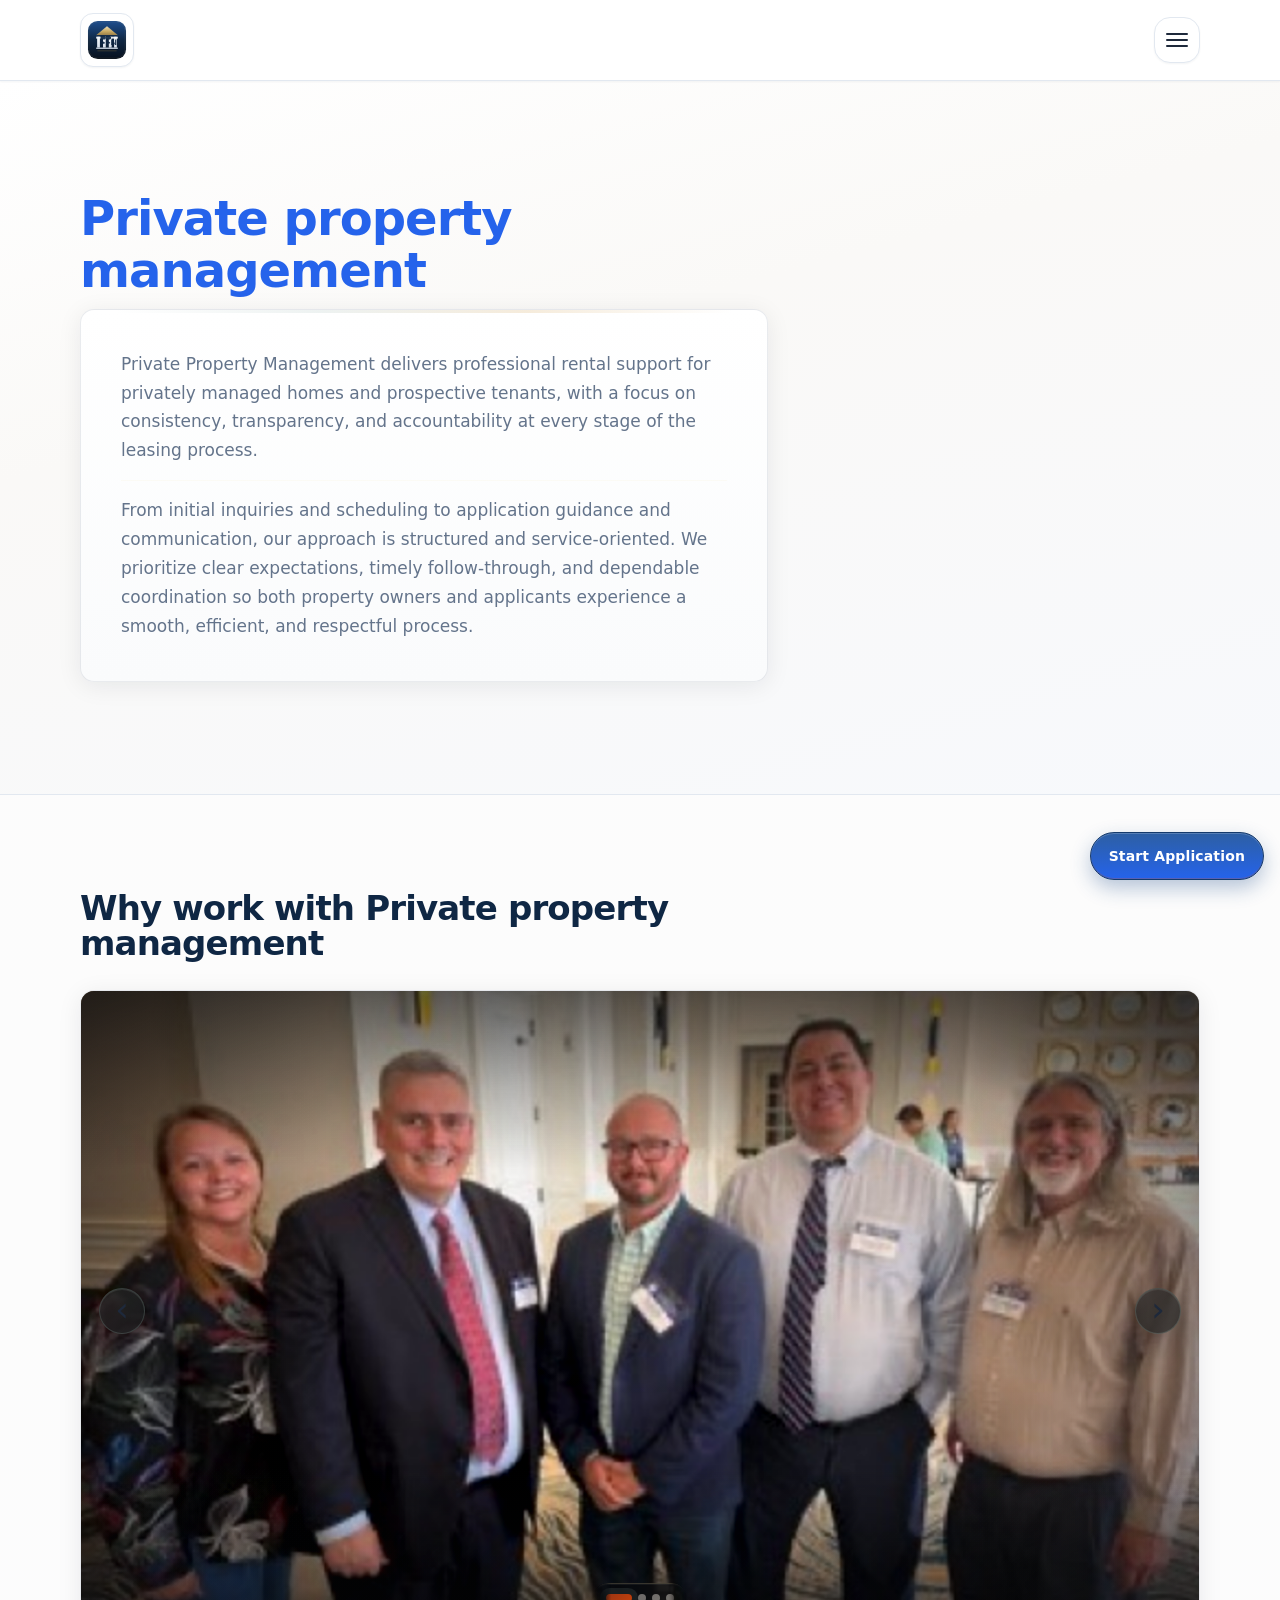
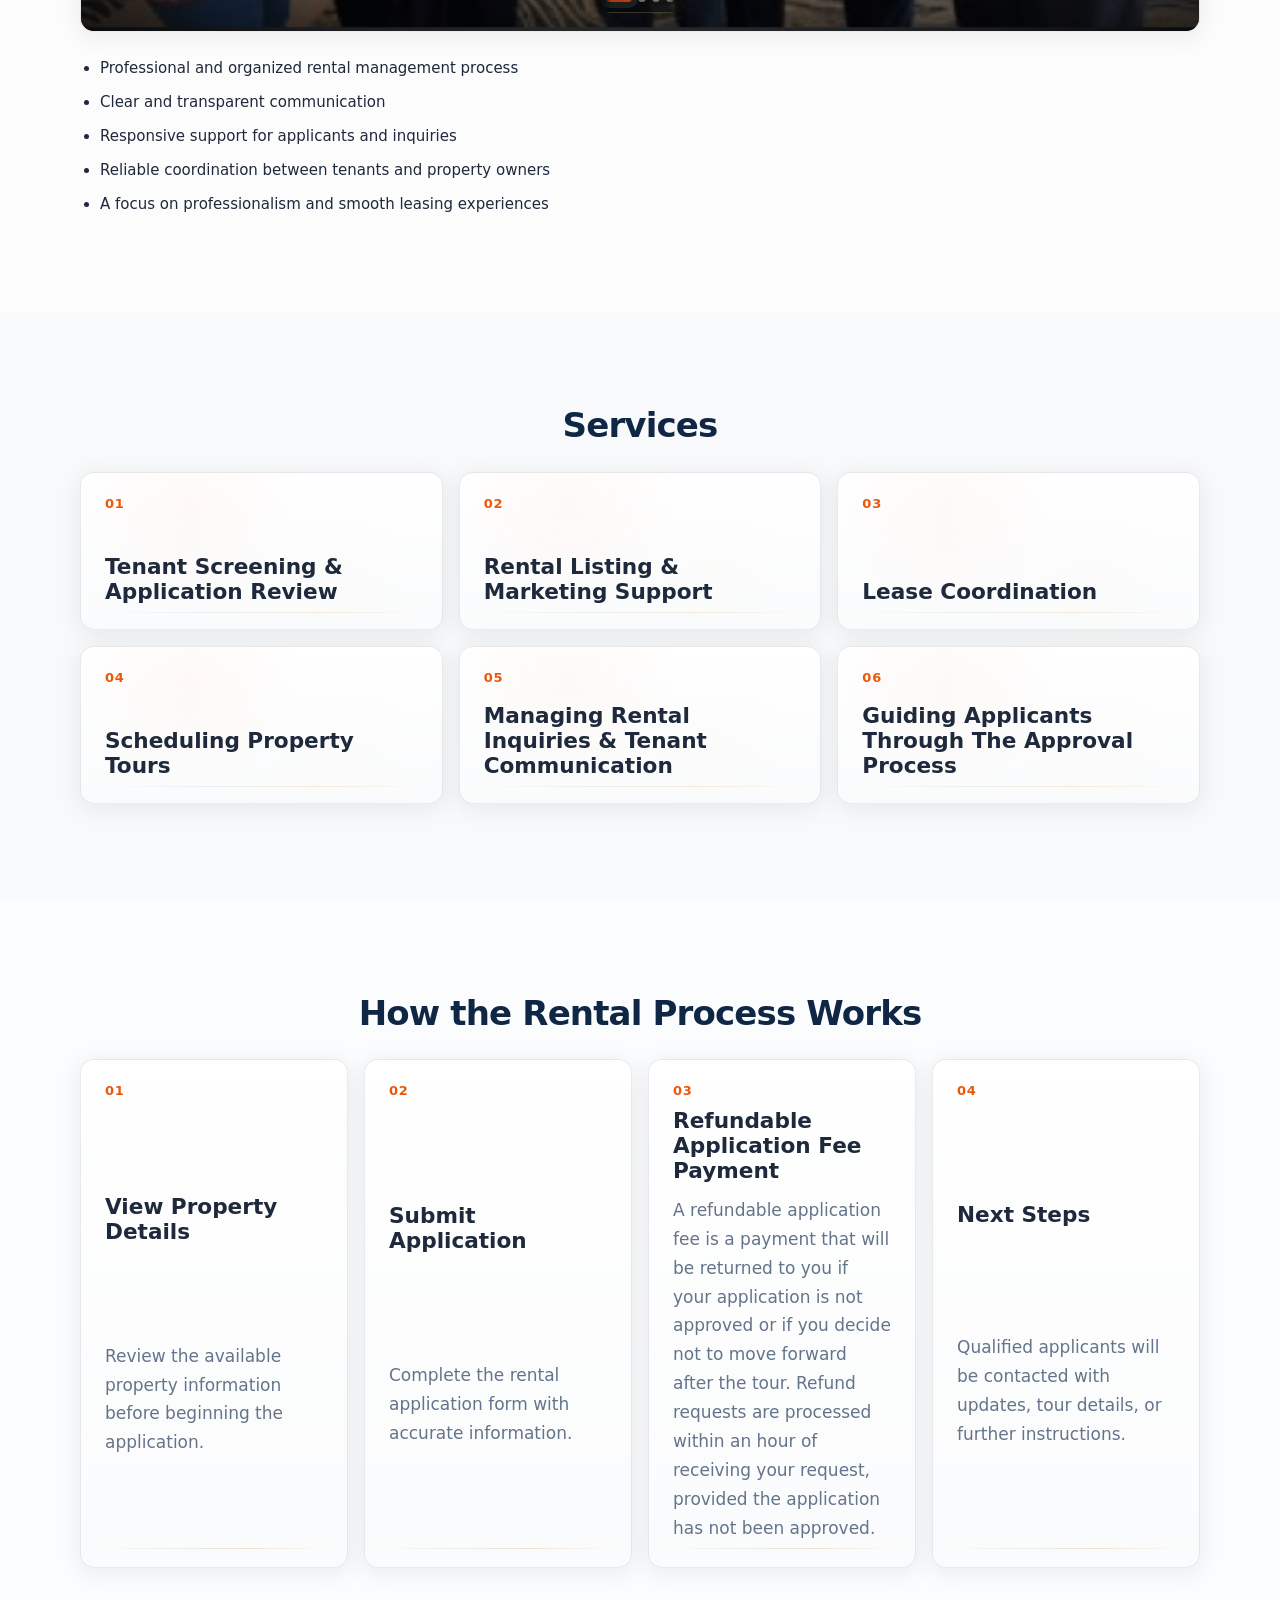
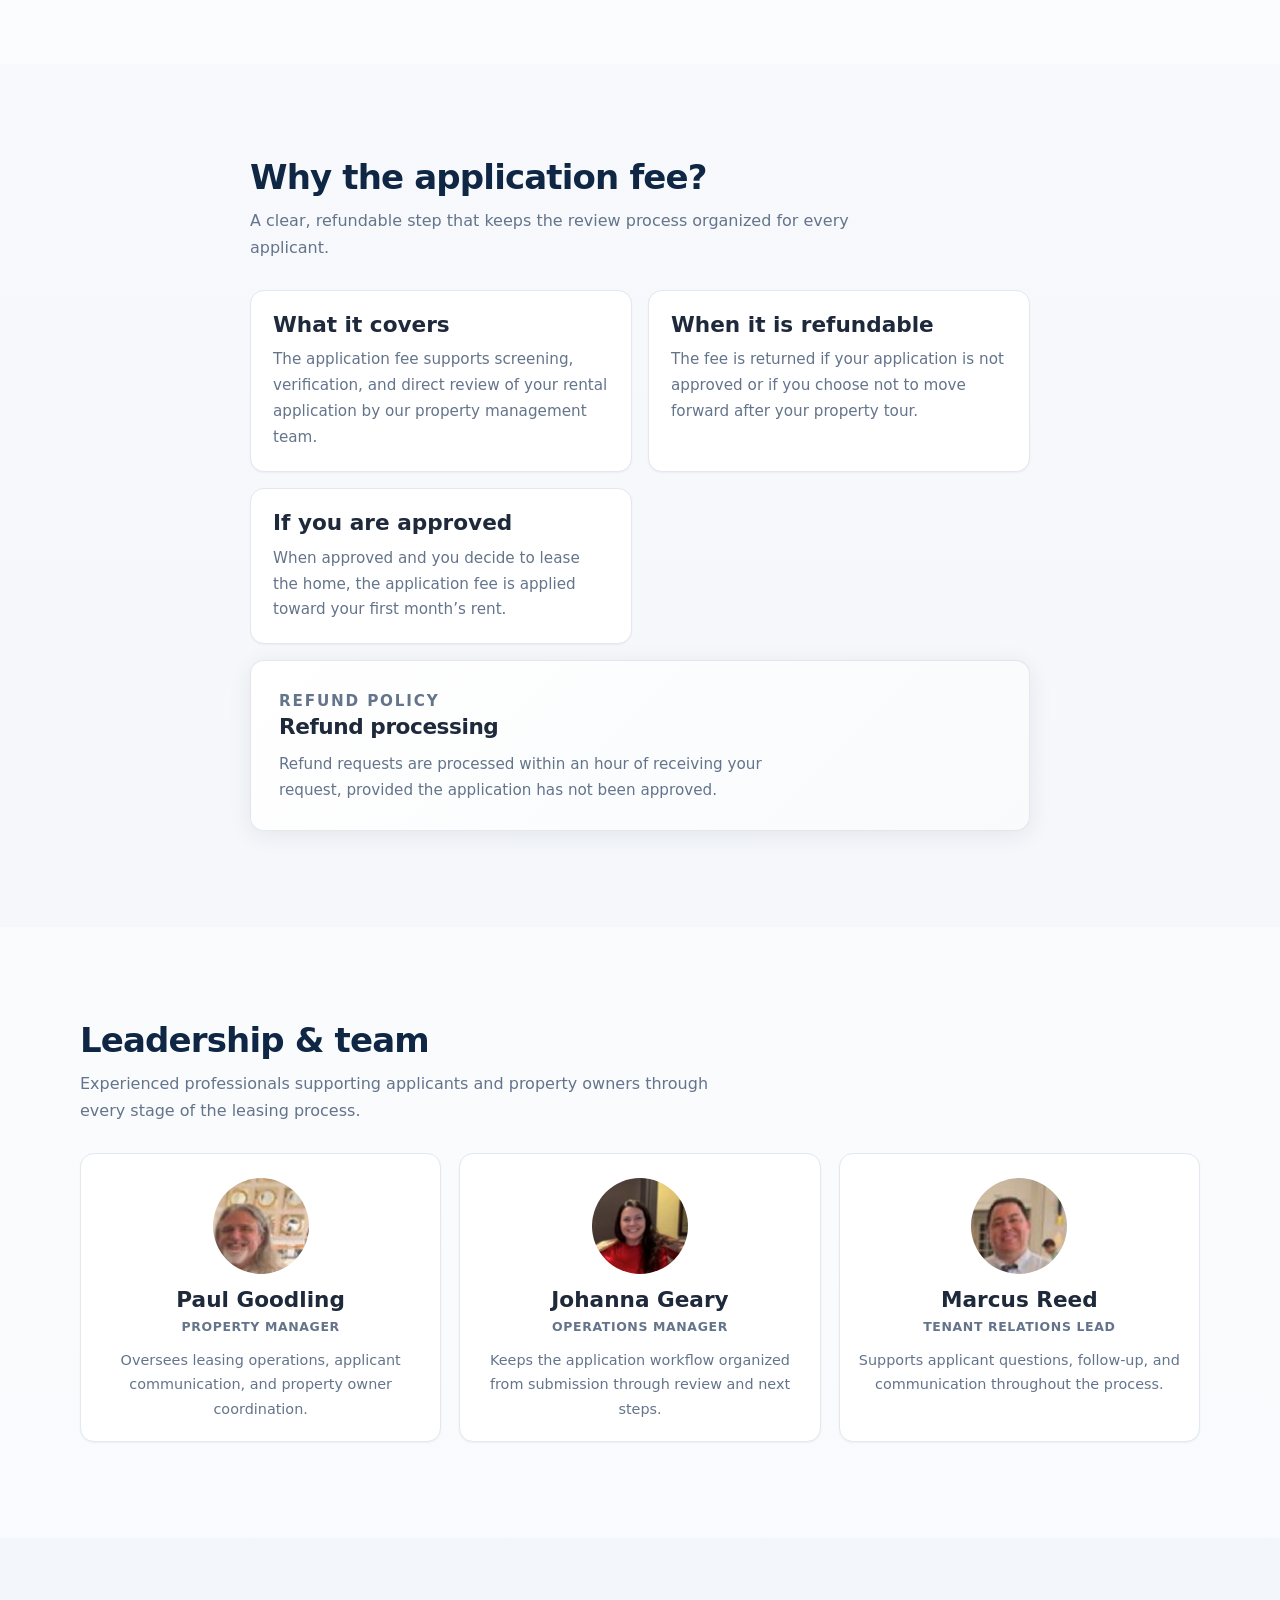
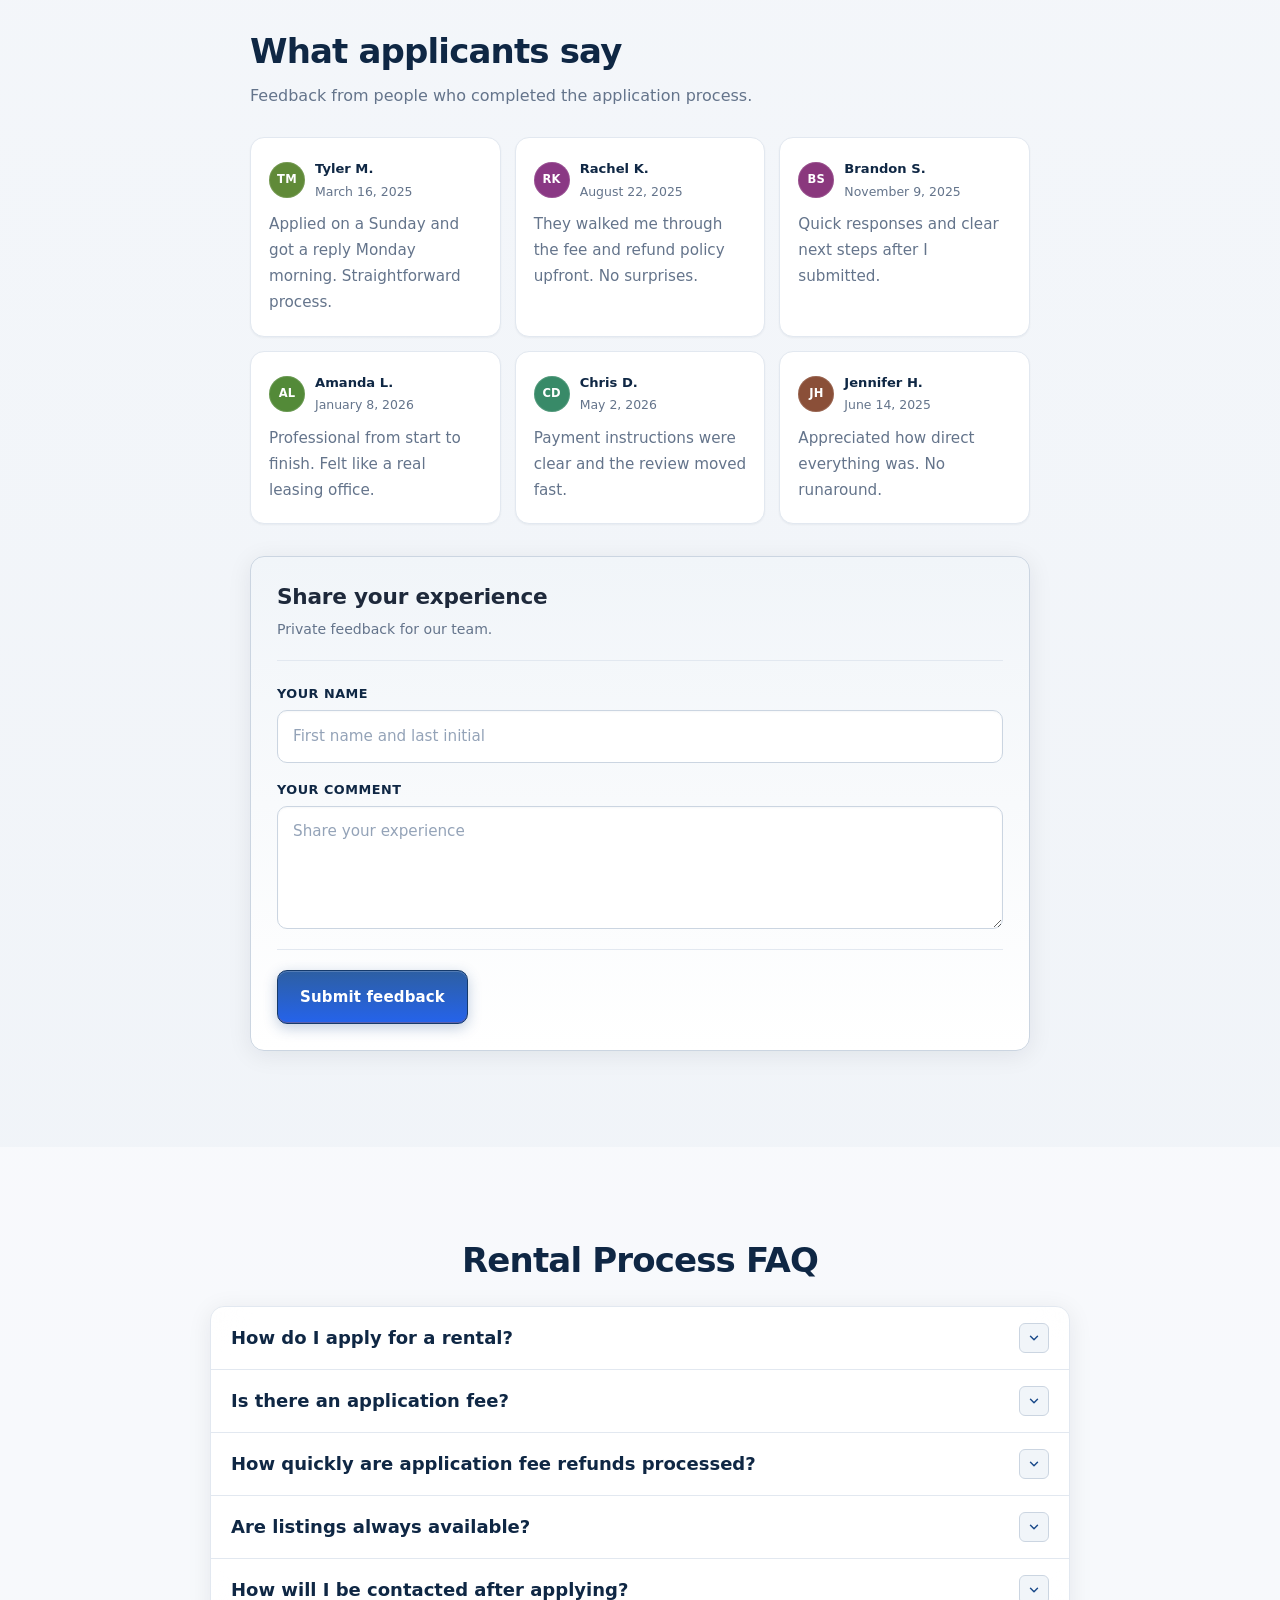
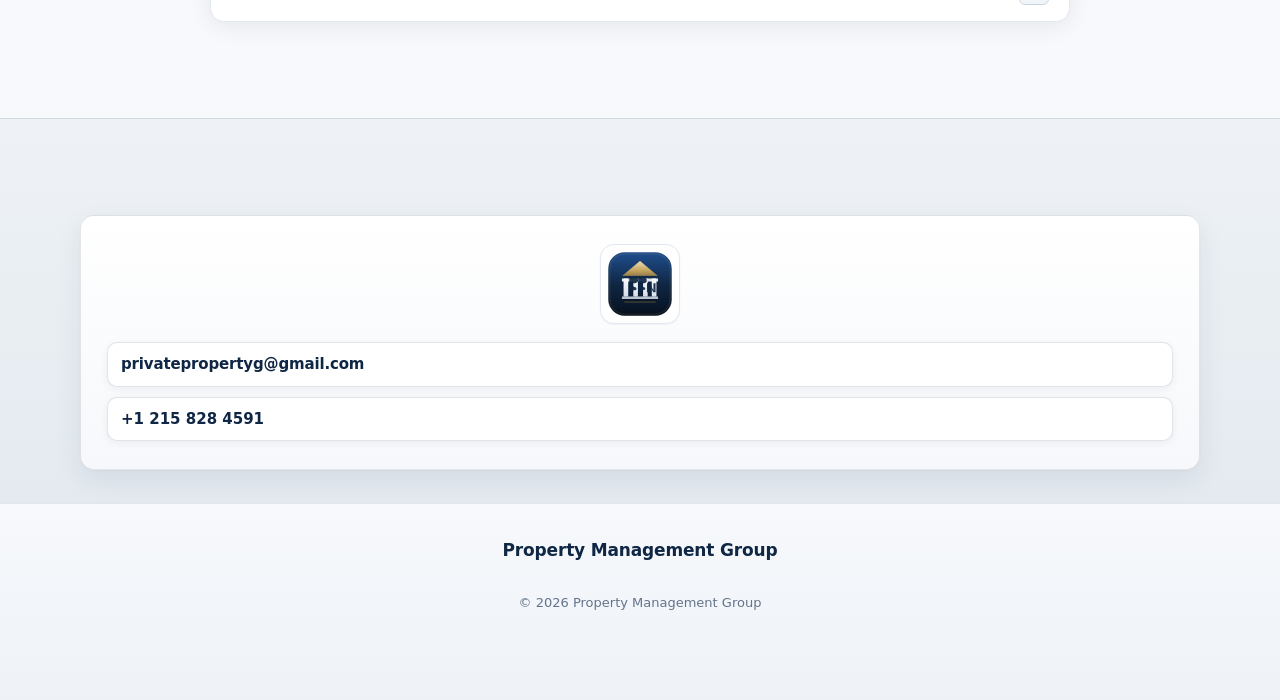
==== index.html @ 43b17080 "fixing emailjs" ====
<!DOCTYPE html>
<html lang="en">
<head>
  <meta charset="UTF-8">
  <meta name="viewport" content="width=device-width, initial-scale=1.0, viewport-fit=cover">
  <meta name="description" content="Privately managed rental homes by Property Management Group with a simple, secure application process.">
  <title>Property Management Group | Private Property Manager</title>
  <link rel="icon" href="image/favicon.svg" type="image/svg+xml">
  <link rel="icon" href="image/logo.png" type="image/png" sizes="512x512">
  <link rel="apple-touch-icon" href="image/apple-touch-icon.png">
  <meta property="og:type" content="website">
  <meta property="og:site_name" content="Property Management Group">
  <meta property="og:title" content="Property Management Group | Private Property Manager">
  <meta property="og:description" content="Privately managed rental homes by Property Management Group with a simple, secure application process.">
  <meta property="og:image" content="https://property-management.group/image/og-share.png">
  <meta property="og:image:width" content="1200">
  <meta property="og:image:height" content="630">
  <meta name="twitter:card" content="summary_large_image">
  <meta name="twitter:title" content="Property Management Group | Private Property Manager">
  <meta name="twitter:description" content="Privately managed rental homes by Property Management Group with a simple, secure application process.">
  <meta name="twitter:image" content="https://property-management.group/image/og-share.png">
  <link rel="stylesheet" href="style.css">
  <script>
    (function () {
      var file = location.pathname.split("/").pop() || "index.html";
      if (file !== "index.html" && file !== "es.html") return;
      if ("scrollRestoration" in history) history.scrollRestoration = "manual";
      if (location.hash) {
        history.replaceState(null, document.title, location.pathname + location.search);
      }
      scrollTo(0, 0);
    })();
  </script>
</head>
<body class="home-page">
  <header class="site-header" id="home">
    <div class="container header-inner">
      <a href="#home" class="brand" aria-label="Home">
        <img src="image/ppm-group-logo.svg" alt="Property Management Group" class="brand-mark" width="72" height="72" decoding="async">
      </a>

      <button class="nav-toggle" type="button" aria-expanded="false" aria-controls="site-nav" aria-label="Open navigation">
        <span class="sr-only">Open navigation</span>
        <span></span>
        <span></span>
        <span></span>
      </button>

      <nav class="site-nav" id="site-nav" aria-label="Main navigation">
        <a href="#home"><span class="nav-icon" aria-hidden="true"></span>Home</a>
        <a href="#about"><span class="nav-icon" aria-hidden="true"></span>About</a>
        <a href="#services-section"><span class="nav-icon" aria-hidden="true"></span>Services</a>
        <a href="#faq"><span class="nav-icon" aria-hidden="true"></span>Rental Process FAQ</a>
        <a href="#contact"><span class="nav-icon" aria-hidden="true"></span>Contact</a>
        <div class="language-switcher nav-language" aria-label="Language selector">
          <span>Language</span>
          <select class="language-select" aria-label="Select language">
            <option value="en">English</option>
            <option value="es">Español</option>
            <option value="zh">中文</option>
            <option value="fr">Français</option>
            <option value="ar">العربية</option>
          </select>
        </div>
      </nav>
    </div>
  </header>

  <main>
    <section class="hero profile-hero" id="about" aria-labelledby="hero-title">
      <div class="container hero-grid">
        <div class="hero-copy-block">
          <h1 class="eyebrow" id="hero-title">Private property management</h1>
          <div class="copy-panel">
            <p>Private Property Management delivers professional rental support for privately managed homes and prospective tenants, with a focus on consistency, transparency, and accountability at every stage of the leasing process.</p>
            <p>From initial inquiries and scheduling to application guidance and communication, our approach is structured and service-oriented. We prioritize clear expectations, timely follow-through, and dependable coordination so both property owners and applicants experience a smooth, efficient, and respectful process.</p>
          </div>
        </div>

      </div>
    </section>

    <section class="section why-work-section" id="why-work" aria-labelledby="why-work-title">
      <div class="container">
        <div class="section-heading">
          <h2 id="why-work-title">Why work with Private property management</h2>
        </div>

        <div class="community-slider" data-community-slider aria-roledescription="carousel" aria-label="Why work with Private property management">
          <div class="community-track">
            <figure class="community-slide is-active">
              <img src="images/why-work/why-work-1.png" alt="Private property management team group photo" loading="lazy" decoding="async">
            </figure>
            <figure class="community-slide">
              <img src="images/why-work/why-work-2.png" alt="Office team gathering and celebration moment" loading="lazy" decoding="async">
            </figure>
            <figure class="community-slide">
              <img src="images/why-work/why-work-3.png" alt="Team members posing in office with flag display" loading="lazy" decoding="async">
            </figure>
            <figure class="community-slide">
              <img src="images/why-work/why-work-4.png" alt="Staff group photo in conference room" loading="lazy" decoding="async">
            </figure>
          </div>

          <button class="community-control community-control-prev" type="button" aria-label="Previous image">
            <span aria-hidden="true">&lsaquo;</span>
          </button>
          <button class="community-control community-control-next" type="button" aria-label="Next image">
            <span aria-hidden="true">&rsaquo;</span>
          </button>

          <div class="community-dots" aria-label="Gallery navigation">
            <button class="community-dot is-active" type="button" aria-label="Go to image 1"></button>
            <button class="community-dot" type="button" aria-label="Go to image 2"></button>
            <button class="community-dot" type="button" aria-label="Go to image 3"></button>
            <button class="community-dot" type="button" aria-label="Go to image 4"></button>
          </div>
        </div>

        <ul class="why-work-points" aria-label="Why work with Private property management points">
          <li>Professional and organized rental management process</li>
          <li>Clear and transparent communication</li>
          <li>Responsive support for applicants and inquiries</li>
          <li>Reliable coordination between tenants and property owners</li>
          <li>A focus on professionalism and smooth leasing experiences</li>
        </ul>
      </div>
    </section>

    <section class="section services-section" id="services-section" aria-labelledby="services-title">
      <div class="container">
        <div class="section-heading">
          <h2 id="services-title">Services</h2>
        </div>

        <div class="services-grid">
          <article class="service-card">
            <span class="service-icon" aria-hidden="true">01</span>
            <h3>Tenant Screening &amp; Application Review</h3>
          </article>
          <article class="service-card">
            <span class="service-icon" aria-hidden="true">02</span>
            <h3>Rental Listing &amp; Marketing Support</h3>
          </article>
          <article class="service-card">
            <span class="service-icon" aria-hidden="true">03</span>
            <h3>Lease Coordination</h3>
          </article>
          <article class="service-card">
            <span class="service-icon" aria-hidden="true">04</span>
            <h3>Scheduling Property Tours</h3>
          </article>
          <article class="service-card">
            <span class="service-icon" aria-hidden="true">05</span>
            <h3>Managing Rental Inquiries &amp; Tenant Communication</h3>
          </article>
          <article class="service-card">
            <span class="service-icon" aria-hidden="true">06</span>
            <h3>Guiding Applicants Through The Approval Process</h3>
          </article>
        </div>
      </div>
    </section>

    <section class="section process-section" id="process" aria-labelledby="process-title">
      <div class="container">
        <div class="section-heading">
          <h2 id="process-title">How the Rental Process Works</h2>
        </div>

        <ol class="process-list">
          <li>
            <span>01</span>
            <h3>View Property Details</h3>
            <p>Review the available property information before beginning the application.</p>
          </li>
          <li>
            <span>02</span>
            <h3>Submit Application</h3>
            <p>Complete the rental application form with accurate information.</p>
          </li>
          <li>
            <span>03</span>
            <h3>Refundable Application Fee Payment</h3>
            <p>A refundable application fee is a payment that will be returned to you if your application is not approved or if you decide not to move forward after the tour. Refund requests are processed within an hour of receiving your request, provided the application has not been approved.</p>
          </li>
          <li>
            <span>04</span>
            <h3>Next Steps</h3>
            <p>Qualified applicants will be contacted with updates, tour details, or further instructions.</p>
          </li>
        </ol>
      </div>
    </section>

    <section class="section fee-explainer-section" id="application-fee" aria-labelledby="fee-explainer-title">
      <div class="container narrow">
        <div class="section-heading">
          <h2 id="fee-explainer-title">Why the application fee?</h2>
          <p class="section-lead">A clear, refundable step that keeps the review process organized for every applicant.</p>
        </div>
        <div class="fee-explainer-grid">
          <article class="fee-explainer-card">
            <h3>What it covers</h3>
            <p>The application fee supports screening, verification, and direct review of your rental application by our property management team.</p>
          </article>
          <article class="fee-explainer-card">
            <h3>When it is refundable</h3>
            <p>The fee is returned if your application is not approved or if you choose not to move forward after your property tour.</p>
          </article>
          <article class="fee-explainer-card">
            <h3>If you are approved</h3>
            <p>When approved and you decide to lease the home, the application fee is applied toward your first month’s rent.</p>
          </article>
          <article class="fee-explainer-card fee-explainer-card--refund">
            <p class="fee-refund-eyebrow">Refund policy</p>
            <h3>Refund processing</h3>
            <p class="fee-refund-text">Refund requests are processed within an hour of receiving your request, provided the application has not been approved.</p>
          </article>
        </div>
      </div>
    </section>

    <section class="section team-section" id="team" aria-labelledby="team-title">
      <div class="container">
        <div class="section-heading">
          <h2 id="team-title">Leadership &amp; team</h2>
          <p class="section-lead">Experienced professionals supporting applicants and property owners through every stage of the leasing process.</p>
        </div>
        <div class="team-grid">
          <article class="team-card">
            <img class="team-card__photo team-card__photo--paul" src="images/team/paul-goodling.png" alt="Paul Goodling" width="120" height="120" loading="lazy" decoding="async">
            <h3 class="team-card__name">Paul Goodling</h3>
            <p class="team-card__role">Property Manager</p>
            <p class="team-card__bio">Oversees leasing operations, applicant communication, and property owner coordination.</p>
          </article>
          <article class="team-card">
            <img class="team-card__photo team-card__photo--donna" src="images/team/donna-cordell.png" alt="Johanna Geary" width="120" height="120" loading="lazy" decoding="async">
            <h3 class="team-card__name">Johanna Geary</h3>
            <p class="team-card__role">Operations Manager</p>
            <p class="team-card__bio">Keeps the application workflow organized from submission through review and next steps.</p>
          </article>
          <article class="team-card">
            <img class="team-card__photo team-card__photo--marcus" src="images/team/marcus-reed.png" alt="Marcus Reed" width="120" height="120" loading="lazy" decoding="async">
            <h3 class="team-card__name">Marcus Reed</h3>
            <p class="team-card__role">Tenant Relations Lead</p>
            <p class="team-card__bio">Supports applicant questions, follow-up, and communication throughout the process.</p>
          </article>
        </div>
      </div>
    </section>

    <section class="section testimonials-section" id="testimonials" aria-labelledby="testimonials-title">
      <div class="container narrow">
        <div class="section-heading">
          <h2 id="testimonials-title">What applicants say</h2>
          <p class="section-lead">Feedback from people who completed the application process.</p>
        </div>

        <div class="testimonials-featured" aria-label="Featured applicant testimonials">
          <blockquote class="testimonial-card">
            <div class="testimonial-card__meta">
              <div class="testimonial-author">
                <span class="testimonial-avatar" aria-hidden="true"></span>
                <div class="testimonial-author__text">
                  <cite>Tyler M.</cite>
                  <time datetime="2025-03-16">March 16, 2025</time>
                </div>
              </div>
            </div>
            <p>Applied on a Sunday and got a reply Monday morning. Straightforward process.</p>
          </blockquote>
          <blockquote class="testimonial-card">
            <div class="testimonial-card__meta">
              <div class="testimonial-author">
                <span class="testimonial-avatar" aria-hidden="true"></span>
                <div class="testimonial-author__text">
                  <cite>Rachel K.</cite>
                  <time datetime="2025-08-22">August 22, 2025</time>
                </div>
              </div>
            </div>
            <p>They walked me through the fee and refund policy upfront. No surprises.</p>
          </blockquote>
          <blockquote class="testimonial-card">
            <div class="testimonial-card__meta">
              <div class="testimonial-author">
                <span class="testimonial-avatar" aria-hidden="true"></span>
                <div class="testimonial-author__text">
                  <cite>Brandon S.</cite>
                  <time datetime="2025-11-09">November 9, 2025</time>
                </div>
              </div>
            </div>
            <p>Quick responses and clear next steps after I submitted.</p>
          </blockquote>
        </div>

        <div class="testimonials-featured testimonials-featured--more" aria-label="More applicant testimonials">
          <blockquote class="testimonial-card">
            <div class="testimonial-card__meta">
              <div class="testimonial-author">
                <span class="testimonial-avatar" aria-hidden="true"></span>
                <div class="testimonial-author__text">
                  <cite>Amanda L.</cite>
                  <time datetime="2026-01-08">January 8, 2026</time>
                </div>
              </div>
            </div>
            <p>Professional from start to finish. Felt like a real leasing office.</p>
          </blockquote>
          <blockquote class="testimonial-card">
            <div class="testimonial-card__meta">
              <div class="testimonial-author">
                <span class="testimonial-avatar" aria-hidden="true"></span>
                <div class="testimonial-author__text">
                  <cite>Chris D.</cite>
                  <time datetime="2026-05-02">May 2, 2026</time>
                </div>
              </div>
            </div>
            <p>Payment instructions were clear and the review moved fast.</p>
          </blockquote>
          <blockquote class="testimonial-card">
            <div class="testimonial-card__meta">
              <div class="testimonial-author">
                <span class="testimonial-avatar" aria-hidden="true"></span>
                <div class="testimonial-author__text">
                  <cite>Jennifer H.</cite>
                  <time datetime="2025-06-14">June 14, 2025</time>
                </div>
              </div>
            </div>
            <p>Appreciated how direct everything was. No runaround.</p>
          </blockquote>
        </div>

        <aside class="testimonials-submit" aria-labelledby="testimonials-submit-title">
          <header class="testimonials-submit__header">
            <h3 class="testimonials-submit__title" id="testimonials-submit-title">Share your experience</h3>
            <p class="testimonials-submit__lead">Private feedback for our team.</p>
          </header>

          <form class="testimonials-submit__form" id="testimonialsCommentForm" novalidate>
            <div class="testimonials-submit__grid">
              <div class="testimonials-submit__field">
                <label class="testimonials-submit__label" for="testimonial-name">Your name</label>
                <input class="testimonials-submit__input" id="testimonial-name" name="name" type="text" autocomplete="name" placeholder="First name and last initial" required>
              </div>

              <div class="testimonials-submit__field testimonials-submit__field--full">
                <label class="testimonials-submit__label" for="testimonial-comment">Your comment</label>
                <textarea class="testimonials-submit__input testimonials-submit__textarea" id="testimonial-comment" name="comment" rows="4" maxlength="280" placeholder="Share your experience" required></textarea>
              </div>
            </div>

            <footer class="testimonials-submit__footer">
              <button class="button" type="submit">Submit feedback</button>
              <p class="testimonials-submit__status" id="testimonialsCommentStatus" role="status" aria-live="polite"></p>
            </footer>
          </form>
        </aside>
      </div>
    </section>

    <section class="section faq-section" id="faq" aria-labelledby="faq-title">
      <div class="container">
        <div class="section-heading faq-heading-wrap">
          <h2 class="faq-heading" id="faq-title">Rental Process FAQ</h2>
        </div>

        <div class="faq-accordion">
          <details class="faq-card accordion-item">
            <summary>How do I apply for a rental?</summary>
            <div class="accordion-content">
              <p>You can apply by completing the rental application form on this website.</p>
            </div>
          </details>
          <details class="faq-card accordion-item">
            <summary>Is there an application fee?</summary>
            <div class="accordion-content">
              <p>Yes, there is a refundable application fee of $85, which is paid through Chime after your application is submitted. The fee supports application screening and review. It is refundable if your application is not approved or if you choose not to move forward after your tour.</p>
            </div>
          </details>
          <details class="faq-card accordion-item">
            <summary>How quickly are application fee refunds processed?</summary>
            <div class="accordion-content">
              <p>Refund requests are processed within an hour of receiving your request, provided the application has not been approved.</p>
            </div>
          </details>
          <details class="faq-card accordion-item">
            <summary>Are listings always available?</summary>
            <div class="accordion-content">
              <p>Not always. Rental availability may change at any time.</p>
            </div>
          </details>
          <details class="faq-card accordion-item">
            <summary>How will I be contacted after applying?</summary>
            <div class="accordion-content">
              <p>Applicants are typically contacted using the email address or phone number provided in the application form.</p>
            </div>
          </details>
        </div>
      </div>
    </section>

    <section class="section contact-section" id="contact" aria-labelledby="contact-title">
      <div class="container consultation-panel" id="consultation">
        <h2 class="sr-only" id="contact-title">Contact</h2>
        <div class="consultation-copy">
          <div class="contact-section-logo">
            <img src="image/ppm-group-logo.svg" alt="Property Management Group" class="contact-brand-mark" width="72" height="72" loading="lazy" decoding="async">
          </div>
          <div class="direct-contact-mini">
            <div class="contact-channels" role="list">
              <a class="contact-channel" role="listitem" href="mailto:privatepropertyg@gmail.com" aria-label="Email Property Management Group"><span class="contact-channel-icon" aria-hidden="true"><svg xmlns="http://www.w3.org/2000/svg" width="16" height="16" viewBox="0 0 24 24" fill="none"><path stroke="currentColor" stroke-width="1.5" stroke-linecap="round" stroke-linejoin="round" d="M4 6h16v12H4V6zm0 0 8 6 8-6"/></svg></span><span class="contact-channel-text contact-email-ltr">privatepropertyg@gmail.com</span></a>
              <a class="contact-channel" role="listitem" href="tel:+12158284591" aria-label="Call Property Management Group"><span class="contact-channel-icon" aria-hidden="true"><svg xmlns="http://www.w3.org/2000/svg" width="16" height="16" viewBox="0 0 24 24" fill="none"><path stroke="currentColor" stroke-width="1.5" stroke-linecap="round" stroke-linejoin="round" d="M22 16.92v3a2 2 0 01-2.18 2 19.79 19.79 0 01-8.63-3.07 19.5 19.5 0 01-6-6 19.79 19.79 0 01-3.07-8.67A2 2 0 014.11 2h3a2 2 0 012 1.72 12.84 12.84 0 00.7 2.81 2 2 0 01-.45 2.11L8.09 9.91a16 16 0 006 6l1.27-1.27a2 2 0 012.11-.45 12.84 12.84 0 002.81.7A2 2 0 0122 16.92z"/></svg></span><span class="contact-channel-text contact-phone-ltr">+1 215 828 4591</span></a>
            </div>
          </div>
        </div>
      </div>
    </section>
  </main>

  <a class="floating-apply" href="apply.html" aria-label="Start Application">Start Application</a>

  <footer class="site-footer">
    <div class="container footer-content">
      <div class="footer-identity">
        <strong>Property Management Group</strong>
      </div>
      <p class="footer-legal">&copy; 2026 Property Management Group</p>
    </div>
  </footer>

  <script src="i18n-extensions.js"></script>
  <script src="i18n-apply-form.js"></script>
  <script src="script.js"></script>
</body>
</html>
---- style.css ----
:root {
  --bg: #f4f5f7;
  --bg-warm: #faf9f7;
  --bg-soft: #eceff3;
  --surface: #ffffff;
  --surface-solid: #ffffff;
  --surface-strong: #f6f7f9;
  --border: #dde3eb;
  --border-strong: #c5ced9;
  --text: #0f2744;
  --muted: #5c6b7a;
  --soft: #8b97a5;
  --gold: #c2410c;
  --gold-light: #ea580c;
  --gold-subtle: rgba(234, 88, 12, 0.12);
  --ink: #0a1628;
  --green: #0d7a55;
  --blue: #1e4d8c;
  --blue-light: #2d5fa3;
  --blue-dark: #153a6b;
  --navy: #0f2744;
  --shadow-sm: 0 1px 2px rgba(15, 39, 68, 0.05);
  --shadow: 0 4px 6px rgba(15, 39, 68, 0.05), 0 12px 28px rgba(15, 39, 68, 0.08);
  --shadow-lg: 0 20px 48px rgba(15, 39, 68, 0.12);
  --radius: 14px;
  --radius-sm: 10px;
  --container: 1120px;
  --accent: #1e4d8c;
  --champagne: #9a3412;
  --copper: #153a6b;
  --smoke: #8b97a5;
  --glass: rgba(255, 255, 255, 0.92);
  --glass-strong: #ffffff;
  --deep-shadow: 0 16px 40px rgba(15, 39, 68, 0.1);
  --font-display: Inter, ui-sans-serif, system-ui, -apple-system, BlinkMacSystemFont, "Segoe UI", Arial, sans-serif;
  --font-body: Inter, ui-sans-serif, system-ui, -apple-system, BlinkMacSystemFont, "Segoe UI", Arial, sans-serif;
}

* {
  box-sizing: border-box;
}

html {
  scroll-behavior: smooth;
  scroll-padding-top: 92px;
}

body {
  margin: 0;
  background:
    linear-gradient(180deg, var(--bg-warm) 0%, var(--bg) 42%, var(--bg-soft) 100%);
  color: var(--text);
  font-family: var(--font-body);
  font-size: 17px;
  line-height: 1.65;
  position: relative;
  -webkit-font-smoothing: antialiased;
  -moz-osx-font-smoothing: grayscale;
}

body::before,
body::after {
  display: none;
}

body.nav-lock {
  overflow: hidden;
}

img,
svg {
  max-width: 100%;
}

a {
  color: inherit;
}

.container {
  width: min(100% - 32px, var(--container));
  margin: 0 auto;
}

.narrow {
  max-width: 780px;
}

.section {
  padding: 58px 0;
  position: relative;
}

.section::before {
  display: none;
}

.sr-only {
  position: absolute;
  width: 1px;
  height: 1px;
  padding: 0;
  margin: -1px;
  overflow: hidden;
  clip: rect(0, 0, 0, 0);
  white-space: nowrap;
  border: 0;
}

.site-header {
  position: sticky;
  top: 0;
  z-index: 40;
  background: rgba(255, 255, 255, 0.94);
  border-bottom: 1px solid var(--border);
  box-shadow: var(--shadow-sm);
  backdrop-filter: blur(16px) saturate(1.1);
  -webkit-backdrop-filter: blur(16px) saturate(1.1);
}

.site-header::before,
.site-header::after {
  display: none;
}

.header-inner {
  min-height: 82px;
  display: flex;
  align-items: center;
  justify-content: space-between;
  gap: 14px;
}

.brand {
  min-width: 0;
  flex: 1 1 auto;
  display: inline-flex;
  align-items: center;
  gap: 14px;
  min-height: 58px;
  text-decoration: none;
  transition: transform 0.22s ease, opacity 0.22s ease;
}

.brand:hover {
  transform: translateY(-1px);
}

.brand-mark {
  width: 56px;
  height: 56px;
  flex: 0 0 56px;
  display: block;
  object-fit: contain;
  padding: 4px;
  border: 1px solid rgba(234, 88, 12, 0.5);
  border-radius: 14px;
  background:
    linear-gradient(145deg, rgba(255, 255, 255, 0.12), rgba(234, 88, 12, 0.08));
  box-shadow:
    0 12px 30px rgba(0, 0, 0, 0.28),
    inset 0 0 0 1px rgba(255, 255, 255, 0.08);
  image-rendering: auto;
}

.brand-copy {
  display: grid;
  min-width: 0;
  gap: 3px;
  line-height: 1.08;
}

.brand-copy strong {
  color: var(--text);
  font-size: clamp(17px, 4.4vw, 21px);
  font-weight: 900;
  overflow-wrap: anywhere;
}

.brand-copy span {
  color: var(--gold-light);
  font-size: clamp(11px, 3.1vw, 13px);
  font-weight: 700;
  overflow-wrap: anywhere;
}

.nav-toggle {
  position: relative;
  z-index: 60;
  width: 46px;
  min-height: 46px;
  flex: 0 0 46px;
  display: inline-flex;
  flex-direction: column;
  justify-content: center;
  gap: 4px;
  padding: 0 11px;
  color: var(--text);
  background:
    linear-gradient(145deg, rgba(255, 255, 255, 0.1), rgba(255, 255, 255, 0.03));
  border: 1px solid rgba(234, 88, 12, 0.32);
  border-radius: 12px;
  box-shadow: 0 10px 24px rgba(0, 0, 0, 0.22);
  cursor: pointer;
  transition: transform 0.22s ease, border-color 0.22s ease, background 0.22s ease;
}

.nav-toggle:hover,
.nav-toggle:focus-visible {
  border-color: rgba(240, 206, 134, 0.7);
  transform: translateY(-1px);
}

.nav-toggle span:not(.sr-only) {
  display: block;
  height: 2px;
  width: 100%;
  background: currentColor;
  border-radius: 999px;
  transition: transform 0.24s ease, opacity 0.2s ease;
}

.nav-toggle.is-open span:not(.sr-only):nth-child(2) {
  transform: translateY(6px) rotate(45deg);
}

.nav-toggle.is-open span:not(.sr-only):nth-child(3) {
  opacity: 0;
}

.nav-toggle.is-open span:not(.sr-only):nth-child(4) {
  transform: translateY(-6px) rotate(-45deg);
}

.site-nav {
  position: fixed;
  top: 94px;
  right: 16px;
  z-index: 55;
  width: min(calc(100vw - 32px), 390px);
  max-height: calc(100svh - 116px);
  display: flex;
  flex-direction: column;
  gap: 4px;
  padding: 16px;
  overflow-y: auto;
  background:
    linear-gradient(180deg, rgba(30, 35, 41, 0.96), rgba(15, 18, 21, 0.98));
  border: 1px solid rgba(234, 88, 12, 0.24);
  border-radius: 18px;
  box-shadow: 0 28px 90px rgba(0, 0, 0, 0.5);
  backdrop-filter: blur(24px) saturate(1.22);
  -webkit-backdrop-filter: blur(24px) saturate(1.22);
  opacity: 0;
  pointer-events: none;
  transform: translateX(18px) translateY(-8px) scale(0.98);
  transition: opacity 0.24s ease, transform 0.26s ease;
}

.site-nav.is-open {
  opacity: 1;
  pointer-events: auto;
  transform: translateX(0) translateY(0) scale(1);
}

.nav-overlay {
  position: fixed;
  inset: 0;
  z-index: 50;
  background: rgba(0, 0, 0, 0.52);
  opacity: 0;
  pointer-events: none;
  backdrop-filter: blur(3px);
  -webkit-backdrop-filter: blur(3px);
  transition: opacity 0.22s ease;
}

.site-nav.is-open + .nav-overlay {
  opacity: 1;
  pointer-events: auto;
}

.nav-panel-header {
  display: grid;
  gap: 3px;
  padding: 6px 6px 14px;
  margin-bottom: 4px;
  border-bottom: 1px solid var(--border);
}

.nav-panel-title {
  color: var(--gold-light);
  font-size: 12px;
  font-weight: 900;
  letter-spacing: 0;
  text-transform: uppercase;
}

.nav-panel-subtitle {
  color: var(--muted);
  font-size: 15px;
  font-weight: 800;
}

.site-nav a {
  min-height: 48px;
  display: grid;
  grid-template-columns: 18px 1fr;
  gap: 11px;
  align-items: center;
  padding: 11px 12px;
  color: var(--text);
  text-decoration: none;
  border-radius: 12px;
  border: 1px solid transparent;
  font-weight: 800;
  transition: color 0.2s ease, background 0.2s ease, border-color 0.2s ease, transform 0.2s ease;
}

.site-nav a:hover,
.site-nav a:focus-visible {
  color: var(--text);
  background: rgba(255, 255, 255, 0.06);
  border-color: rgba(234, 88, 12, 0.22);
  transform: translateX(2px);
}

.nav-icon {
  width: 10px;
  height: 10px;
  display: inline-block;
  border: 1px solid rgba(240, 206, 134, 0.75);
  border-radius: 50%;
  box-shadow: 0 0 0 4px rgba(234, 88, 12, 0.08);
}

.site-nav .nav-language {
  margin-top: 10px;
  padding-top: 14px;
  border-top: 1px solid var(--border);
}

.language-switcher {
  display: grid;
  gap: 9px;
}

.language-switcher > span {
  color: var(--gold-light);
  font-size: 12px;
  font-weight: 900;
  letter-spacing: 0;
  text-transform: uppercase;
}

.language-select {
  position: absolute;
  width: 1px;
  height: 1px;
  min-height: 1px;
  padding: 0;
  opacity: 0;
  pointer-events: none;
}

.language-select:hover,
.language-select:focus {
  border-color: rgba(240, 206, 134, 0.75);
  box-shadow: 0 12px 30px rgba(234, 88, 12, 0.12);
  outline: 0;
}

.language-select option {
  color: #151109;
  background: #f7f0e6;
}

.language-bar {
  max-width: 100%;
  display: flex;
  flex-wrap: nowrap;
  align-items: center;
  gap: 6px;
  padding: 6px;
  overflow-x: auto;
  overscroll-behavior-inline: contain;
  scrollbar-width: none;
  background:
    linear-gradient(145deg, rgba(255, 255, 255, 0.075), rgba(255, 255, 255, 0.025)),
    rgba(8, 10, 12, 0.48);
  border: 1px solid rgba(234, 88, 12, 0.22);
  border-radius: 999px;
  box-shadow: inset 0 1px 0 rgba(255, 255, 255, 0.055), 0 14px 34px rgba(0, 0, 0, 0.2);
  -webkit-overflow-scrolling: touch;
}

.language-bar::-webkit-scrollbar {
  display: none;
}

.language-pill {
  min-height: 42px;
  flex: 0 0 auto;
  display: inline-flex;
  align-items: center;
  justify-content: center;
  gap: 5px;
  padding: 8px 10px;
  color: rgba(247, 240, 230, 0.78);
  background: transparent;
  border: 1px solid transparent;
  border-radius: 999px;
  font: inherit;
  font-size: 12px;
  font-weight: 900;
  line-height: 1;
  cursor: pointer;
  transition: color 0.18s ease, background 0.18s ease, border-color 0.18s ease, transform 0.18s ease, box-shadow 0.18s ease;
}

.language-pill:hover,
.language-pill:focus-visible {
  color: var(--text);
  background: rgba(255, 255, 255, 0.065);
  border-color: rgba(234, 88, 12, 0.22);
  transform: translateY(-1px);
}

.language-pill:focus-visible {
  outline: 3px solid rgba(234, 88, 12, 0.28);
  outline-offset: 2px;
}

.language-pill.is-active {
  color: var(--ink);
  background: linear-gradient(135deg, #fed7aa, #ea580c 58%, #c2410c);
  border-color: rgba(255, 242, 212, 0.5);
  box-shadow: 0 8px 22px rgba(234, 88, 12, 0.2), inset 0 1px 0 rgba(255, 255, 255, 0.28);
}

.language-flag {
  font-size: 15px;
  line-height: 1;
}

.language-code {
  letter-spacing: 0;
  white-space: nowrap;
}

.header-language {
  display: none;
  min-width: 312px;
  max-width: min(42vw, 420px);
  margin-left: auto;
}

.header-language .language-bar {
  justify-content: flex-start;
}

.back-nav {
  padding-top: clamp(14px, 3.4vw, 22px);
}

.back-button {
  min-height: 44px;
  display: inline-flex;
  align-items: center;
  justify-content: center;
  gap: 9px;
  padding: 10px 15px;
  color: rgba(247, 240, 230, 0.9);
  background:
    linear-gradient(145deg, rgba(255, 255, 255, 0.065), rgba(255, 255, 255, 0.025)),
    rgba(8, 10, 12, 0.52);
  border: 1px solid rgba(246, 223, 170, 0.24);
  border-radius: 999px;
  box-shadow: 0 14px 34px rgba(0, 0, 0, 0.24), inset 0 1px 0 rgba(255, 255, 255, 0.055);
  font: inherit;
  font-size: 14px;
  font-weight: 900;
  line-height: 1.15;
  cursor: pointer;
  backdrop-filter: blur(16px);
  -webkit-backdrop-filter: blur(16px);
  transition: transform 0.2s ease, border-color 0.2s ease, color 0.2s ease, box-shadow 0.2s ease, background 0.2s ease;
}

.back-button:hover,
.back-button:focus-visible {
  color: #fff7e8;
  border-color: rgba(246, 223, 170, 0.58);
  background:
    linear-gradient(145deg, rgba(246, 223, 170, 0.12), rgba(255, 255, 255, 0.035)),
    rgba(8, 10, 12, 0.64);
  box-shadow: 0 16px 38px rgba(0, 0, 0, 0.3), 0 8px 24px rgba(234, 88, 12, 0.1), inset 0 1px 0 rgba(255, 255, 255, 0.075);
  transform: translateX(-2px);
}

.back-button:active {
  transform: translateX(-1px) scale(0.98);
}

.back-button-icon {
  color: var(--champagne);
  font-size: 18px;
  line-height: 1;
  transition: transform 0.2s ease;
}

.back-button:hover .back-button-icon,
.back-button:focus-visible .back-button-icon {
  transform: translateX(-2px);
}

[dir="rtl"] .back-button:hover,
[dir="rtl"] .back-button:focus-visible {
  transform: translateX(2px);
}

[dir="rtl"] .back-button:active {
  transform: translateX(1px) scale(0.98);
}

[dir="rtl"] .back-button-icon {
  transform: rotate(180deg);
}

[dir="rtl"] .back-button:hover .back-button-icon,
[dir="rtl"] .back-button:focus-visible .back-button-icon {
  transform: rotate(180deg) translateX(-2px);
}

[dir="rtl"] .site-nav {
  right: auto;
  left: 16px;
}

[dir="rtl"] .site-nav a:hover,
[dir="rtl"] .site-nav a:focus-visible {
  transform: translateX(-2px);
}

.button {
  min-height: 50px;
  display: inline-flex;
  align-items: center;
  justify-content: center;
  gap: 8px;
  padding: 13px 18px;
  border: 1px solid transparent;
  border-radius: var(--radius);
  font: inherit;
  font-weight: 800;
  line-height: 1.2;
  text-align: center;
  text-decoration: none;
  cursor: pointer;
}

.button-primary {
  background: linear-gradient(135deg, var(--gold-light), var(--gold));
  color: var(--ink);
  border-color: var(--gold);
  box-shadow: 0 12px 30px rgba(234, 88, 12, 0.22);
}

.button-secondary {
  background: rgba(255, 255, 255, 0.04);
  color: var(--text);
  border-color: var(--border-strong);
}

.button-full {
  width: 100%;
}

.floating-apply {
  position: fixed;
  right: 16px;
  bottom: max(16px, env(safe-area-inset-bottom));
  z-index: 25;
  min-height: 48px;
  max-width: calc(100vw - 32px);
  display: inline-flex;
  align-items: center;
  justify-content: center;
  padding: 11px 18px;
  color: var(--ink);
  background: linear-gradient(135deg, var(--gold-light), var(--gold));
  border: 1px solid rgba(255, 255, 255, 0.24);
  border-radius: 999px;
  box-shadow: 0 18px 42px rgba(0, 0, 0, 0.42), 0 8px 24px rgba(234, 88, 12, 0.28);
  font-size: 14px;
  font-weight: 900;
  line-height: 1.15;
  white-space: nowrap;
  text-decoration: none;
  animation: apply-bounce 3.2s ease-in-out infinite;
  transition: transform 0.22s ease, box-shadow 0.22s ease, border-color 0.22s ease, filter 0.22s ease;
}

.floating-apply:hover,
.floating-apply:focus-visible {
  border-color: rgba(255, 244, 215, 0.62);
  box-shadow: 0 16px 42px rgba(0, 0, 0, 0.44), 0 8px 26px rgba(234, 88, 12, 0.34);
  filter: saturate(1.08) brightness(1.03);
  transform: translateY(-3px);
  animation-play-state: paused;
}

.floating-apply:active {
  transform: translateY(0) scale(0.97);
}

@keyframes apply-bounce {
  0%, 72%, 100% {
    transform: translateY(0);
  }

  80% {
    transform: translateY(-7px);
  }

  88% {
    transform: translateY(0);
  }
}

.hero {
  min-height: calc(100svh - 74px);
  display: flex;
  align-items: center;
  background:
    radial-gradient(circle at 82% 18%, rgba(234, 88, 12, 0.15), transparent 22rem),
    linear-gradient(135deg, rgba(12, 14, 16, 0.98), rgba(23, 27, 32, 0.92));
}

.hero-grid {
  display: grid;
  gap: 26px;
  align-items: end;
}

.eyebrow {
  margin: 0 0 12px;
  color: var(--gold);
  font-size: 13px;
  font-weight: 900;
  letter-spacing: 0;
  text-transform: uppercase;
}

h1,
h2,
h3,
p {
  overflow-wrap: break-word;
}

h1,
h2,
h3 {
  margin: 0;
  line-height: 1.1;
}

h1 {
  max-width: 820px;
  font-size: clamp(38px, 9vw, 66px);
}

h2 {
  font-size: clamp(24px, 5vw, 36px);
}

h3 {
  font-size: 20px;
}

p {
  margin: 0;
}

.hero-copy {
  max-width: 680px;
  margin-top: 18px;
  color: var(--muted);
  font-size: clamp(18px, 4.5vw, 21px);
}

.trust-strip {
  display: grid;
  gap: 12px;
  margin-top: 28px;
}

.trust-badges {
  display: grid;
  grid-template-columns: 1fr 1fr;
  gap: 16px;
  margin: 24px 0;
}

.equal-housing-badge,
.ssl-badge {
  display: grid;
  grid-template-columns: 32px 1fr;
  gap: 10px;
  align-items: center;
  padding: 12px 16px;
  background: var(--surface);
  border: 1px solid var(--border);
  border-radius: var(--radius);
  box-shadow: var(--shadow);
  backdrop-filter: blur(18px);
  transition: all 0.3s ease;
}

.equal-housing-badge:hover,
.ssl-badge:hover {
  transform: translateY(-2px);
  box-shadow: 0 8px 24px rgba(0, 0, 0, 0.15);
}

.trust-badge-icon {
  display: flex;
  align-items: center;
  justify-content: center;
  width: 32px;
  height: 32px;
  background: rgba(226, 195, 145, 0.1);
  border-radius: 8px;
  color: var(--accent);
}

.trust-badge-text {
  font-size: 14px;
  line-height: 1.4;
}

.trust-badge-text strong {
  display: block;
  font-weight: 600;
  color: var(--text);
}

/* Application Received Page Styles */
.status-badge {
  display: flex;
  align-items: center;
  justify-content: center;
  padding: 8px 20px;
  background: rgba(226, 195, 145, 0.15);
  border: 1px solid rgba(226, 195, 145, 0.3);
  border-radius: 24px;
  margin: 0 auto 24px auto;
  font-size: 14px;
  font-weight: 600;
  color: var(--accent);
  backdrop-filter: blur(12px);
  width: fit-content;
}

.confirmation-card {
  background: rgba(24, 28, 32, 0.74);
  border: 1px solid rgba(238, 226, 205, 0.16);
  border-radius: var(--radius);
  box-shadow: 
    0 8px 32px rgba(0, 0, 0, 0.34),
    inset 0 0 0 1px rgba(234, 88, 12, 0.1);
  backdrop-filter: blur(20px) saturate(1.1);
  padding: 20px;
  width: 100%;
  margin-bottom: 18px;
  position: relative;
}

.confirmation-card::before {
  content: '';
  position: absolute;
  top: 0;
  left: 0;
  right: 0;
  bottom: 0;
  background:
    radial-gradient(circle at 30% 20%, rgba(234, 88, 12, 0.03) 0%, transparent 40%),
    radial-gradient(circle at 70% 60%, rgba(226, 195, 145, 0.02) 0%, transparent 30%);
  pointer-events: none;
  z-index: 1;
}

.confirmation-card h1 {
  font-size: clamp(18px, 4.8vw, 26px);
  font-weight: 700;
  margin: 0 auto 16px auto;
  color: var(--text);
  line-height: 1.1;
  letter-spacing: -0.03em;
  white-space: nowrap;
  text-align: center;
  overflow: visible;
  max-width: 100%;
}

.confirmation-card h2 {
  font-size: clamp(16px, 4.2vw, 20px);
  font-weight: 600;
  margin: 0 auto 12px auto;
  color: var(--text);
  line-height: 1.2;
  letter-spacing: -0.02em;
  white-space: nowrap;
  text-align: center;
  overflow: visible;
  max-width: 100%;
}

.confirmation-card p {
  line-height: 1.6;
  color: var(--muted);
  margin-bottom: 0;
}

.application-id {
  display: flex;
  align-items: center;
  gap: 8px;
  margin-top: 20px;
  padding: 16px;
  background: rgba(226, 195, 145, 0.05);
  border: 1px solid rgba(226, 195, 145, 0.2);
  border-radius: 12px;
  font-family: 'Courier New', monospace;
}

.application-id strong {
  color: var(--text);
}

.application-id span {
  color: var(--accent);
  font-weight: 600;
}

.review-status-heading {
  display: flex;
  align-items: center;
  justify-content: space-between;
  gap: 14px;
  margin-bottom: 12px;
}

.review-status-heading h2 {
  margin: 0;
}

.review-status-badge {
  display: inline-flex;
  align-items: center;
  justify-content: center;
  flex: 0 0 auto;
  padding: 7px 12px;
  border: 1px solid rgba(226, 195, 145, 0.28);
  border-radius: 999px;
  background: rgba(226, 195, 145, 0.1);
  color: var(--accent);
  font-size: 12px;
  font-weight: 700;
  letter-spacing: 0;
  white-space: nowrap;
}

.payment-info-card {
  background: var(--surface);
  border: 1px solid var(--border);
  border-radius: var(--radius);
  box-shadow: var(--shadow);
  backdrop-filter: blur(18px);
  padding: 24px;
  margin-bottom: 24px;
  text-align: center;
}

.payment-info-card h2 {
  font-size: clamp(16px, 4.2vw, 20px);
  font-weight: 600;
  margin: 0 auto 20px auto;
  color: var(--text);
  line-height: 1.2;
  letter-spacing: -0.02em;
  white-space: nowrap;
  text-align: center;
  overflow: visible;
  max-width: 100%;
}

.payment-details {
  margin-bottom: 20px;
}

.payment-row {
  display: flex;
  justify-content: space-between;
  align-items: center;
  padding: 12px 0;
  border-bottom: 1px solid rgba(255, 255, 255, 0.1);
}

.payment-row:last-child {
  border-bottom: none;
}

.payment-row strong {
  color: var(--text);
  font-weight: 600;
}

.payment-row span {
  color: var(--muted);
  text-align: right;
  max-width: 60%;
}

.payment-footer {
  padding-top: 16px;
  border-top: 1px solid rgba(255, 255, 255, 0.1);
}

.payment-footer p {
  font-size: 14px;
  line-height: 1.5;
  color: var(--muted);
  margin: 0;
}

.supported-payments-card {
  position: relative;
  overflow: hidden;
  padding: 26px;
  margin-bottom: 24px;
  border: 1px solid rgba(226, 195, 145, 0.2);
  border-radius: var(--radius);
  background:
    radial-gradient(circle at 18% 0%, rgba(226, 195, 145, 0.14), transparent 16rem),
    radial-gradient(circle at 90% 12%, rgba(152, 180, 174, 0.1), transparent 14rem),
    linear-gradient(145deg, rgba(255, 255, 255, 0.075), rgba(255, 255, 255, 0.026)),
    rgba(12, 17, 19, 0.68);
  box-shadow:
    0 24px 58px rgba(0, 0, 0, 0.32),
    0 10px 28px rgba(185, 140, 87, 0.12),
    inset 0 1px 0 rgba(255, 255, 255, 0.06);
  backdrop-filter: blur(20px);
  text-align: center;
}

.supported-payments-card::before {
  content: "";
  position: absolute;
  inset: 0;
  background: linear-gradient(120deg, rgba(255, 255, 255, 0.08), transparent 34%, rgba(226, 195, 145, 0.045));
  pointer-events: none;
}

.supported-payments-card > * {
  position: relative;
  z-index: 1;
}

.supported-payments-heading {
  max-width: 620px;
  margin: 0 auto 18px;
}

.supported-payments-kicker {
  margin: 0 0 8px;
  color: rgba(226, 195, 145, 0.82);
  font-size: 11px;
  font-weight: 800;
  letter-spacing: 0.14em;
  text-transform: uppercase;
}

.supported-payments-card h2 {
  margin: 0;
  color: var(--text);
  font-size: clamp(19px, 4.2vw, 24px);
  line-height: 1.18;
}

.payment-method-grid {
  display: grid;
  grid-template-columns: repeat(5, minmax(0, 1fr));
  gap: 12px;
  margin: 20px 0;
}

.payment-method-tile {
  display: grid;
  min-width: 0;
  min-height: 108px;
  place-items: center;
  align-content: center;
  gap: 10px;
  padding: 14px 10px;
  border: 1px solid rgba(255, 255, 255, 0.1);
  border-radius: 14px;
  background:
    linear-gradient(180deg, rgba(255, 255, 255, 0.075), rgba(255, 255, 255, 0.025)),
    rgba(255, 255, 255, 0.035);
  box-shadow: inset 0 1px 0 rgba(255, 255, 255, 0.05);
}

.payment-method-tile span:last-child {
  color: rgba(247, 240, 230, 0.88);
  font-size: 13px;
  font-weight: 800;
  line-height: 1.2;
  text-align: center;
}

.payment-method-icon {
  display: inline-flex;
  align-items: center;
  justify-content: center;
  width: 46px;
  height: 46px;
  border-radius: 13px;
  color: #fff;
  font-size: 16px;
  font-weight: 900;
  letter-spacing: 0;
  box-shadow:
    0 12px 26px rgba(0, 0, 0, 0.22),
    inset 0 1px 0 rgba(255, 255, 255, 0.18);
}

.payment-method-chime {
  background: linear-gradient(145deg, #00a86b, #0f7f58);
}

.payment-method-zelle {
  background: linear-gradient(145deg, #6d1ed4, #4f0da9);
}

.payment-method-apple {
  background: linear-gradient(145deg, #1f2328, #050607);
  font-size: 14px;
}

.payment-method-paypal {
  background: linear-gradient(145deg, #123f88, #0070ba);
}

.supported-payments-card p:not(.supported-payments-kicker) {
  max-width: 690px;
  margin: 0 auto;
  color: rgba(247, 240, 230, 0.74);
  font-size: 14.5px;
  line-height: 1.65;
}

.supported-payments-note {
  margin-top: 8px !important;
}

.payment-workflow-methods {
  margin-bottom: 26px;
}

.payment-confirmation {
  margin-bottom: 24px;
}

.checkbox-wrapper {
  display: flex;
  align-items: center;
  gap: 12px;
  padding: 16px;
  background: rgba(226, 195, 145, 0.05);
  border: 1px solid rgba(226, 195, 145, 0.2);
  border-radius: 12px;
  cursor: pointer;
  transition: all 0.3s ease;
}

.checkbox-wrapper:hover {
  background: rgba(226, 195, 145, 0.1);
}

.checkbox-wrapper input[type="checkbox"] {
  width: 20px;
  height: 20px;
  accent-color: var(--accent);
  cursor: pointer;
}

.checkbox-wrapper label {
  color: var(--text);
  font-weight: 500;
  cursor: pointer;
  margin: 0;
}

.continue-button-wrapper {
  margin-bottom: 32px;
}

.continue-button:disabled {
  opacity: 0.5;
  cursor: not-allowed;
}

/* Payment Confirmation Page Styles */
.payment-confirmation-section {
  max-width: 600px;
  margin: 0 auto;
  padding: 0 20px;
}

.payment-confirmation-section .page-header {
  text-align: center;
  margin-bottom: 24px;
}

.payment-confirmation-section .page-header h1 {
  font-size: clamp(20px, 5.2vw, 30px);
  font-weight: 700;
  margin: 0 auto 12px auto;
  color: var(--text);
  line-height: 1.1;
  letter-spacing: -0.03em;
  white-space: nowrap;
  text-align: center;
  overflow: visible;
  max-width: 100%;
}

.payment-confirmation-section .page-subtitle {
  font-size: 16px;
  line-height: 1.6;
  color: var(--muted);
  margin: 0;
}

.upload-section {
  margin-bottom: 32px;
  text-align: center;
}

/* Submit Button Styles */
.submit-section {
  text-align: center;
  margin-top: 32px;
}

.submit-button {
  background: linear-gradient(135deg, var(--accent), rgba(226, 195, 145, 0.8));
  border: none;
  border-radius: 24px;
  padding: 18px 36px;
  font-size: 16px;
  font-weight: 600;
  color: white;
  cursor: pointer;
  transition: all 0.3s ease;
  position: relative;
  overflow: hidden;
  box-shadow: 0 4px 16px rgba(226, 195, 145, 0.2);
}

.submit-button:hover {
  background: linear-gradient(135deg, rgba(226, 195, 145, 0.9), var(--accent));
  transform: translateY(-2px);
  box-shadow: 0 12px 32px rgba(226, 195, 145, 0.4);
}

.submit-button::before {
  content: '';
  position: absolute;
  top: 0;
  left: -100%;
  width: 100%;
  height: 100%;
  background: linear-gradient(90deg, transparent, rgba(255, 255, 255, 0.2), transparent);
  transition: left 0.5s ease;
}

.submit-button:hover::before {
  left: 100%;
}

.upload-area {
  border: 2px dashed rgba(226, 195, 145, 0.3);
  border-radius: var(--radius);
  padding: 40px 20px;
  text-align: center;
  background: rgba(226, 195, 145, 0.02);
  cursor: pointer;
  transition: all 0.3s ease;
  position: relative;
}

.upload-area:hover {
  border-color: rgba(226, 195, 145, 0.5);
  background: rgba(226, 195, 145, 0.05);
  box-shadow: 0 8px 32px rgba(226, 195, 145, 0.15);
}

.upload-icon {
  width: 64px;
  height: 64px;
  margin: 0 auto 16px auto;
  opacity: 0.8;
  filter: drop-shadow(0 4px 12px rgba(226, 195, 145, 0.3));
}

.upload-area:hover,
.upload-area.drag-over {
  border-color: var(--accent);
  background: rgba(226, 195, 145, 0.05);
}

.upload-icon {
  color: var(--accent);
  margin-bottom: 16px;
}

/* Trust Indicators - Removed from Payment Confirmation Page */



.upload-text p {
  font-size: 14px;
  line-height: 1.6;
  color: var(--muted);
  margin-bottom: 16px;
}

.upload-text p strong {
  color: var(--text);
  font-weight: 600;
}

.uploaded-files {
  margin-top: 24px;
  text-align: center;
}

.uploaded-files h3 {
  font-size: clamp(16px, 4.2vw, 18px);
  font-weight: 600;
  margin: 0 auto 16px auto;
  color: var(--text);
  text-align: center;
  white-space: nowrap;
  overflow: visible;
  max-width: 100%;
}

.file-item {
  display: flex;
  align-items: center;
  gap: 16px;
  padding: 16px;
  background: var(--surface);
  border: 1px solid var(--border);
  border-radius: var(--radius);
  backdrop-filter: blur(18px);
}

.file-preview {
  width: 60px;
  height: 60px;
  border-radius: 8px;
  overflow: hidden;
}

.file-preview img {
  width: 100%;
  height: 100%;
  object-fit: cover;
}

.file-info {
  flex: 1;
}

.file-info strong {
  display: block;
  color: var(--text);
  font-weight: 600;
  margin-bottom: 4px;
}

.file-info span {
  display: block;
  color: var(--muted);
  font-size: 14px;
}

.remove-file {
  padding: 8px 16px;
  background: rgba(220, 38, 38, 0.1);
  border: 1px solid rgba(220, 38, 38, 0.2);
  border-radius: 8px;
  color: #dc2626;
  font-size: 14px;
  font-weight: 500;
  cursor: pointer;
  transition: all 0.3s ease;
}

.remove-file:hover {
  background: rgba(220, 38, 38, 0.2);
}

.email-option {
  text-align: center;
  margin-bottom: 32px;
}

.email-option h2 {
  font-size: clamp(16px, 4.2vw, 18px);
  font-weight: 600;
  margin: 0 auto 16px auto;
  color: var(--text);
  text-align: center;
  white-space: nowrap;
  overflow: visible;
  max-width: 100%;
}

.email-card {
  background: var(--surface);
  border: 1px solid var(--border);
  border-radius: var(--radius);
  box-shadow: var(--shadow);
  backdrop-filter: blur(18px);
  padding: 32px;
  text-align: center;
  position: relative;
  overflow: hidden;
}

.email-card::before {
  content: '';
  position: absolute;
  top: 0;
  left: 0;
  right: 0;
  height: 2px;
  background: linear-gradient(90deg, transparent, rgba(226, 195, 145, 0.3), transparent);
  animation: shimmer 3s ease-in-out infinite;
}

@keyframes shimmer {
  0%, 100% { transform: translateX(-100%); }
  50% { transform: translateX(100%); }
}

.email-icon {
  width: 48px;
  height: 48px;
  margin: 0 auto 20px auto;
  background: rgba(226, 195, 145, 0.1);
  border-radius: 50%;
  display: flex;
  align-items: center;
  justify-content: center;
  font-size: 20px;
  color: var(--accent);
}

.email-link {
  display: inline-flex;
  align-items: center;
  gap: 12px;
  padding: 16px 24px;
  background: linear-gradient(135deg, rgba(226, 195, 145, 0.15), rgba(226, 195, 145, 0.05));
  border: 1px solid rgba(226, 195, 145, 0.3);
  border-radius: 24px;
  font-size: 15px;
  font-weight: 500;
  color: var(--text);
  text-decoration: none;
  transition: all 0.3s ease;
  position: relative;
  overflow: hidden;
}

.email-link::before {
  content: '';
  position: absolute;
  top: 0;
  left: -100%;
  width: 100%;
  height: 100%;
  background: linear-gradient(90deg, transparent, rgba(226, 195, 145, 0.2), transparent);
  transition: left 0.5s ease;
}

.email-link:hover {
  background: linear-gradient(135deg, rgba(226, 195, 145, 0.25), rgba(226, 195, 145, 0.1));
  border-color: rgba(226, 195, 145, 0.5);
  transform: translateY(-2px);
  box-shadow: 0 8px 24px rgba(226, 195, 145, 0.3);
}

.email-link:hover::before {
  left: 100%;
}

.email-link {
  display: inline-flex;
  align-items: center;
  gap: 8px;
  padding: 12px 20px;
  background: rgba(226, 195, 145, 0.1);
  border: 1px solid rgba(226, 195, 145, 0.3);
  border-radius: 24px;
  color: var(--accent);
  text-decoration: none;
  font-weight: 500;
  transition: all 0.3s ease;
}

.email-link:hover {
  background: rgba(226, 195, 145, 0.2);
  transform: translateY(-2px);
}

.email-icon {
  display: flex;
  align-items: center;
}

.submit-section {
  margin-bottom: 32px;
}

.success-message {
  text-align: center;
  padding: 40px 20px;
  background: rgba(34, 197, 94, 0.1);
  border: 1px solid rgba(34, 197, 94, 0.3);
  border-radius: var(--radius);
  backdrop-filter: blur(18px);
}

.success-icon {
  color: #22c55e;
  margin-bottom: 16px;
}

.success-message h3 {
  font-size: clamp(16px, 4.2vw, 20px);
  font-weight: 600;
  margin: 0 auto 12px auto;
  color: var(--text);
  text-align: center;
  white-space: nowrap;
  overflow: visible;
  max-width: 100%;
}

.success-message p {
  color: var(--muted);
  margin: 0;
}

/* Mobile Responsive Styles */
@media (max-width: 768px) {
  .trust-badges {
    grid-template-columns: 1fr;
    gap: 8px;
  }
  
  .confirmation-card,
  .payment-info-card,
  .supported-payments-card {
    padding: 20px;
  }
  
  .confirmation-card h1 {
    font-size: 22px;
  }
  
  .confirmation-card h2 {
    font-size: 18px;
  }
  
  .payment-row {
    flex-direction: column;
    align-items: flex-start;
    gap: 4px;
  }
  
  .payment-row span {
    max-width: 100%;
    text-align: left;
  }

  .review-status-heading {
    align-items: flex-start;
    flex-direction: column;
  }

  .payment-method-grid {
    grid-template-columns: repeat(2, minmax(0, 1fr));
    gap: 10px;
  }

  .payment-method-tile {
    min-height: 98px;
  }

  .payment-method-tile:last-child {
    grid-column: 1 / -1;
  }
  
  .upload-area {
    padding: 32px 16px;
  }
  
  .file-item {
    flex-direction: column;
    text-align: center;
  }
  
  .file-preview {
    margin: 0 auto;
  }
}

/* Chime Help Section Styles */
.chime-help-section {
  margin-bottom: 32px;
}

.chime-help-section .confirmation-card h2 {
  text-align: center !important;
  white-space: nowrap !important;
  font-size: clamp(16px, 4.2vw, 20px) !important;
  font-weight: 600;
  margin-bottom: 12px;
  color: var(--text);
  line-height: 1.2;
  letter-spacing: -0.02em;
  overflow: visible;
}

.app-store-buttons {
  display: grid;
  grid-template-columns: 1fr 1fr;
  gap: 12px;
  margin-top: 20px;
}

.app-button {
  display: flex;
  align-items: center;
  gap: 12px;
  padding: 12px 16px;
  background: var(--surface);
  border: 1px solid var(--border);
  border-radius: 12px;
  color: var(--text);
  font-family: -apple-system, BlinkMacSystemFont, 'Segoe UI', Roboto, sans-serif;
  cursor: pointer;
  transition: all 0.3s ease;
  backdrop-filter: blur(18px);
  box-shadow: var(--shadow);
}

.app-button:hover {
  transform: translateY(-2px);
  box-shadow: 0 8px 24px rgba(0, 0, 0, 0.15);
  border-color: var(--accent);
}

.app-icon {
  display: flex;
  align-items: center;
  justify-content: center;
  flex-shrink: 0;
}

.app-text {
  display: flex;
  flex-direction: column;
  align-items: flex-start;
}

.app-small-text {
  font-size: 12px;
  font-weight: 400;
  opacity: 0.8;
  line-height: 1.2;
}

.app-large-text {
  font-size: 16px;
  font-weight: 600;
  line-height: 1.2;
}

.setup-guide {
  text-align: center;
}

.setup-guide h3 {
  font-size: clamp(16px, 4.2vw, 18px);
  font-weight: 600;
  margin: 0 auto 16px auto;
  color: var(--text);
  line-height: 1.2;
  letter-spacing: -0.02em;
  white-space: nowrap;
  text-align: center;
  overflow: visible;
  max-width: 100%;
}

.setup-steps {
  margin: 0;
  padding-left: 20px;
  color: var(--muted);
  line-height: 1.6;
}

.setup-steps li {
  margin-bottom: 8px;
}

.setup-steps li:last-child {
  margin-bottom: 0;
}

.help-section {
  margin-bottom: 32px;
}

.help-section .confirmation-card h2 {
  text-align: center !important;
  white-space: nowrap !important;
  font-size: clamp(16px, 4.2vw, 20px) !important;
  font-weight: 600;
  margin-bottom: 12px;
  color: var(--text);
  line-height: 1.2;
  letter-spacing: -0.02em;
  overflow: visible;
}

.contact-info {
  margin: 20px 0;
}

.contact-item {
  display: flex;
  align-items: center;
  gap: 8px;
  margin-bottom: 12px;
  color: var(--muted);
}

.contact-item:last-child {
  margin-bottom: 0;
}

.contact-item strong {
  color: var(--text);
  font-weight: 600;
  min-width: 60px;
}

.contact-item a {
  color: var(--accent);
  text-decoration: none;
  font-weight: 500;
}

.contact-item a:hover {
  text-decoration: underline;
}

.website-note {
  font-size: 14px;
  color: var(--muted);
  margin-top: 16px;
  margin-bottom: 0;
  font-style: italic;
}

/* Payment Confirmation Page Layout Improvements */
.payment-confirmation-section {
  max-width: 600px;
  margin: 0 auto;
  padding: 0 20px;
}

.payment-confirmation-section .page-header {
  text-align: center;
  margin-bottom: 32px;
}

.payment-confirmation-section .page-header h1 {
  font-size: clamp(24px, 6vw, 36px);
  font-weight: 700;
  margin: 0 auto 16px auto;
  color: var(--text);
  line-height: 1.1;
  letter-spacing: -0.02em;
  text-align: center;
  overflow: visible;
  max-width: 100%;
}

.payment-confirmation-section .page-subtitle {
  font-size: 16px;
  line-height: 1.6;
  color: var(--muted);
  margin: 0 auto;
  max-width: 480px;
}

.payment-upload-form {
  margin-bottom: 40px;
}

.hidden-field {
  display: none;
}

.applicant-details {
  display: grid;
  gap: 16px;
  margin-bottom: 28px;
}

.premium-field {
  position: relative;
}

.premium-field input {
  width: 100%;
  min-height: 62px;
  padding: 24px 18px 10px;
  border: 1px solid rgba(226, 195, 145, 0.22);
  border-radius: 14px;
  background: linear-gradient(135deg, rgba(255, 255, 255, 0.075), rgba(226, 195, 145, 0.025));
  color: var(--text);
  font: inherit;
  outline: none;
  box-shadow: inset 0 1px 0 rgba(255, 255, 255, 0.04), 0 10px 32px rgba(0, 0, 0, 0.12);
  backdrop-filter: blur(18px);
  transition: border-color 0.24s ease, box-shadow 0.24s ease, background 0.24s ease;
}

.premium-field label {
  position: absolute;
  top: 20px;
  left: 18px;
  color: var(--muted);
  font-size: 15px;
  line-height: 1;
  pointer-events: none;
  transform-origin: left center;
  transition: transform 0.2s ease, color 0.2s ease;
}

.premium-field input:focus,
.premium-field input:not(:placeholder-shown) {
  border-color: rgba(226, 195, 145, 0.58);
  background: linear-gradient(135deg, rgba(255, 255, 255, 0.095), rgba(226, 195, 145, 0.04));
  box-shadow: 0 0 0 4px rgba(226, 195, 145, 0.11), 0 14px 38px rgba(0, 0, 0, 0.18);
}

.premium-field input:focus + label,
.premium-field input:not(:placeholder-shown) + label {
  color: var(--accent);
  transform: translateY(-12px) scale(0.78);
}

.upload-section {
  margin-bottom: 40px;
  text-align: center;
}

.upload-area {
  display: block;
  border: 2px dashed rgba(226, 195, 145, 0.4);
  border-radius: 16px;
  padding: 48px 24px;
  text-align: center;
  background: linear-gradient(135deg, rgba(226, 195, 145, 0.03), rgba(226, 195, 145, 0.01));
  cursor: pointer;
  transition: all 0.4s cubic-bezier(0.4, 0, 0.2, 1);
  position: relative;
  overflow: hidden;
}

.upload-area::before {
  content: '';
  position: absolute;
  top: 0;
  left: 0;
  right: 0;
  bottom: 0;
  background: radial-gradient(circle at center, rgba(226, 195, 145, 0.05) 0%, transparent 70%);
  opacity: 0;
  transition: opacity 0.4s ease;
  pointer-events: none;
}

.upload-area:hover::before {
  opacity: 1;
}

.upload-area:hover {
  border-color: rgba(226, 195, 145, 0.6);
  background: linear-gradient(135deg, rgba(226, 195, 145, 0.06), rgba(226, 195, 145, 0.02));
  box-shadow: 0 12px 40px rgba(226, 195, 145, 0.2);
  transform: translateY(-2px);
}

.upload-area.drag-over,
.upload-area:focus-within {
  border-color: var(--accent);
  background: linear-gradient(135deg, rgba(226, 195, 145, 0.08), rgba(226, 195, 145, 0.03));
  box-shadow: 0 0 0 4px rgba(226, 195, 145, 0.12), 0 14px 44px rgba(226, 195, 145, 0.18);
}

.upload-icon {
  display: flex;
  align-items: center;
  justify-content: center;
  width: 72px;
  height: 72px;
  margin: 0 auto 20px auto;
  opacity: 0.9;
  filter: drop-shadow(0 6px 16px rgba(226, 195, 145, 0.4));
  transition: all 0.4s ease;
}

.upload-area:hover .upload-icon {
  transform: scale(1.05);
  filter: drop-shadow(0 8px 20px rgba(226, 195, 145, 0.6));
}

.upload-text {
  display: grid;
  gap: 8px;
}

.upload-text span {
  font-size: 15px;
  line-height: 1.6;
  color: var(--muted);
  transition: color 0.3s ease;
}

.upload-text span strong {
  color: var(--text);
  font-weight: 600;
}

.upload-area:hover .upload-text span,
.upload-area.drag-over .upload-text span {
  color: var(--text);
}

#fileInput {
  position: absolute;
  width: 1px;
  height: 1px;
  padding: 0;
  margin: -1px;
  overflow: hidden;
  clip: rect(0, 0, 0, 0);
  white-space: nowrap;
  border: 0;
}

.uploaded-files {
  margin-top: 32px;
  text-align: center;
}

.uploaded-files h3 {
  font-size: clamp(18px, 4.5vw, 22px);
  font-weight: 600;
  margin: 0 auto 20px auto;
  color: var(--text);
  text-align: center;
  overflow: visible;
  max-width: 100%;
}

.file-item {
  display: flex;
  align-items: center;
  gap: 20px;
  padding: 20px;
  background: var(--surface);
  border: 1px solid var(--border);
  border-radius: var(--radius);
  backdrop-filter: blur(20px);
  box-shadow: 0 4px 20px rgba(0, 0, 0, 0.1);
  transition: all 0.3s ease;
}

.file-item:hover {
  border-color: rgba(226, 195, 145, 0.3);
  box-shadow: 0 8px 32px rgba(226, 195, 145, 0.15);
}

.file-preview img {
  width: 64px;
  height: 64px;
  object-fit: cover;
  border-radius: 12px;
  box-shadow: 0 2px 8px rgba(0, 0, 0, 0.1);
}

.file-info {
  flex: 1;
}

.file-name {
  font-weight: 600;
  color: var(--text);
  font-size: 15px;
  margin-bottom: 4px;
}

.file-size {
  font-size: 13px;
  color: var(--muted);
}

.remove-file {
  background: linear-gradient(135deg, rgba(226, 195, 145, 0.15), rgba(226, 195, 145, 0.05));
  border: 1px solid rgba(226, 195, 145, 0.3);
  color: var(--accent);
  padding: 8px 16px;
  border-radius: 8px;
  font-size: 13px;
  font-weight: 500;
  cursor: pointer;
  transition: all 0.3s ease;
}

.remove-file:hover {
  background: linear-gradient(135deg, rgba(226, 195, 145, 0.25), rgba(226, 195, 145, 0.1));
  border-color: rgba(226, 195, 145, 0.5);
  transform: translateY(-1px);
  box-shadow: 0 4px 12px rgba(226, 195, 145, 0.2);
}

/* Email Option Styles */
.email-option {
  text-align: center;
  margin-bottom: 40px;
}

.email-option h2 {
  font-size: clamp(18px, 4.5vw, 22px);
  font-weight: 600;
  margin: 0 auto 20px auto;
  color: var(--text);
  text-align: center;
  overflow: visible;
  max-width: 100%;
}

.email-option p {
  font-size: 15px;
  line-height: 1.6;
  color: var(--muted);
  margin-bottom: 20px;
  max-width: 400px;
  margin-left: auto;
  margin-right: auto;
}

/* Premium Email Card */
.email-card {
  background: linear-gradient(135deg, var(--surface), rgba(226, 195, 145, 0.02));
  border: 1px solid var(--border);
  border-radius: 16px;
  box-shadow: 0 8px 32px rgba(0, 0, 0, 0.15);
  backdrop-filter: blur(20px);
  padding: 40px;
  text-align: center;
  position: relative;
  overflow: hidden;
  transition: all 0.4s ease;
}

.email-card::before {
  content: '';
  position: absolute;
  top: 0;
  left: 0;
  right: 0;
  height: 2px;
  background: linear-gradient(90deg, transparent, rgba(226, 195, 145, 0.4), transparent);
  animation: shimmer 4s ease-in-out infinite;
}

@keyframes shimmer {
  0%, 100% { transform: translateX(-100%); }
  50% { transform: translateX(100%); }
}

.email-card:hover {
  transform: translateY(-4px);
  box-shadow: 0 16px 48px rgba(226, 195, 145, 0.25);
  border-color: rgba(226, 195, 145, 0.4);
}

.email-link {
  display: inline-flex;
  align-items: center;
  gap: 16px;
  padding: 20px 32px;
  background: linear-gradient(135deg, rgba(226, 195, 145, 0.2), rgba(226, 195, 145, 0.08));
  border: 1px solid rgba(226, 195, 145, 0.4);
  border-radius: 28px;
  font-size: 16px;
  font-weight: 600;
  color: var(--text);
  text-decoration: none;
  transition: all 0.4s cubic-bezier(0.4, 0, 0.2, 1);
  position: relative;
  overflow: hidden;
}

.email-link::before {
  content: '';
  position: absolute;
  top: 0;
  left: -100%;
  width: 100%;
  height: 100%;
  background: linear-gradient(90deg, transparent, rgba(226, 195, 145, 0.3), transparent);
  transition: left 0.6s cubic-bezier(0.4, 0, 0.2, 1);
}

.email-link:hover {
  background: linear-gradient(135deg, rgba(226, 195, 145, 0.3), rgba(226, 195, 145, 0.15));
  border-color: rgba(226, 195, 145, 0.6);
  transform: translateY(-3px);
  box-shadow: 0 12px 32px rgba(226, 195, 145, 0.4);
}

.email-link:hover::before {
  left: 100%;
}

/* Submit Button Styles */
.submit-section {
  text-align: center;
  margin-top: 40px;
  margin-bottom: 48px;
}

.submit-button {
  background: linear-gradient(135deg, var(--accent), rgba(226, 195, 145, 0.85));
  border: none;
  border-radius: 28px;
  padding: 20px 48px;
  font-size: 17px;
  font-weight: 700;
  color: white;
  cursor: pointer;
  transition: all 0.4s cubic-bezier(0.4, 0, 0.2, 1);
  position: relative;
  overflow: hidden;
  box-shadow: 0 8px 24px rgba(226, 195, 145, 0.3);
  text-transform: uppercase;
  letter-spacing: 0.5px;
}

.submit-button:hover {
  background: linear-gradient(135deg, rgba(226, 195, 145, 0.95), var(--accent));
  transform: translateY(-4px);
  box-shadow: 0 16px 48px rgba(226, 195, 145, 0.5);
}

.submit-button:disabled {
  opacity: 0.72;
  cursor: wait;
  transform: none;
}

.submit-button::before {
  content: '';
  position: absolute;
  top: 0;
  left: -100%;
  width: 100%;
  height: 100%;
  background: linear-gradient(90deg, transparent, rgba(255, 255, 255, 0.25), transparent);
  transition: left 0.6s cubic-bezier(0.4, 0, 0.2, 1);
}

.submit-button:hover::before {
  left: 100%;
}

/* Success Message Styles */
.success-message {
  text-align: center;
  padding: 40px;
  background: linear-gradient(135deg, var(--surface), rgba(34, 197, 94, 0.02));
  border: 1px solid var(--border);
  border-radius: 16px;
  box-shadow: 0 12px 40px rgba(0, 0, 0, 0.15);
  backdrop-filter: blur(20px);
  margin-bottom: 40px;
}

.success-icon {
  width: 72px;
  height: 72px;
  margin: 0 auto 20px auto;
  background: linear-gradient(135deg, rgba(34, 197, 94, 0.15), rgba(34, 197, 94, 0.05));
  border-radius: 50%;
  display: flex;
  align-items: center;
  justify-content: center;
  box-shadow: 0 6px 20px rgba(34, 197, 94, 0.3);
}

.success-icon svg {
  width: 36px;
  height: 36px;
  color: rgba(34, 197, 94, 0.9);
}

.success-message h3 {
  font-size: clamp(18px, 4.5vw, 24px);
  font-weight: 700;
  margin: 0 auto 16px auto;
  color: var(--text);
  text-align: center;
  overflow: visible;
  max-width: 100%;
}

.success-message h1 {
  font-size: clamp(24px, 6vw, 36px);
  font-weight: 700;
  margin: 0 auto 16px auto;
  color: var(--text);
  line-height: 1.12;
  text-align: center;
  max-width: 100%;
}

.success-message p {
  font-size: 15px;
  line-height: 1.6;
  color: var(--muted);
  margin: 0;
}

/* Trust Indicators */
.trust-indicators {
  display: flex;
  justify-content: center;
  gap: 16px;
  margin: 32px 0;
  flex-wrap: wrap;
}

.trust-badge {
  display: inline-flex;
  align-items: center;
  gap: 8px;
  padding: 8px 16px;
  background: linear-gradient(135deg, rgba(226, 195, 145, 0.12), rgba(226, 195, 145, 0.04));
  border: 1px solid rgba(226, 195, 145, 0.3);
  border-radius: 20px;
  font-size: 12px;
  font-weight: 600;
  color: var(--accent);
  backdrop-filter: blur(10px);
  transition: all 0.3s ease;
}

.trust-badge:hover {
  background: linear-gradient(135deg, rgba(226, 195, 145, 0.18), rgba(226, 195, 145, 0.08));
  border-color: rgba(226, 195, 145, 0.5);
  transform: translateY(-2px);
  box-shadow: 0 6px 16px rgba(226, 195, 145, 0.25);
}

.trust-badge-icon {
  display: flex;
  align-items: center;
  justify-content: center;
  width: 16px;
  height: 16px;
}

/* Footer Styles */
.site-footer {
  background: var(--surface);
  border-top: 1px solid var(--border);
  padding: 32px 0;
  margin-top: 48px;
}

.footer-content {
  display: flex;
  justify-content: center;
  align-items: center;
  gap: 16px;
  flex-wrap: wrap;
}

.footer-identity {
  text-align: center;
}

.footer-identity strong {
  display: block;
  font-size: 17px;
  font-weight: 700;
  color: var(--text);
  margin-bottom: 6px;
}

.footer-role {
  font-size: 15px;
  color: var(--muted);
}

.footer-legal {
  font-size: 13px;
  color: var(--muted);
  margin-top: 12px;
}

/* Footer Contact Channels */
.footer-contact-lines {
  display: flex;
  flex-wrap: wrap;
  justify-content: center;
  gap: 16px;
  margin-top: 16px;
}

.contact-channel {
  display: flex;
  align-items: center;
  gap: 8px;
  padding: 8px 16px;
  background: rgba(226, 195, 145, 0.05);
  border: 1px solid rgba(226, 195, 145, 0.2);
  border-radius: 8px;
  text-decoration: none;
  color: var(--text);
  font-size: 14px;
  font-weight: 500;
  border-radius: 6px;
  transition: all 0.3s ease;
}

.contact-channel:hover {
  background: rgba(226, 195, 145, 0.1);
  border-color: rgba(226, 195, 145, 0.3);
  transform: translateY(-2px);
  box-shadow: 0 4px 12px rgba(226, 195, 145, 0.2);
}

.contact-channel-icon {
  width: 20px;
  height: 20px;
  margin-right: 4px;
}

.contact-channel-text {
  font-size: 14px;
  font-weight: 500;
}

.contact-email-ltr {
  direction: ltr;
}

.contact-phone-ltr {
  direction: ltr;
}

/* Mobile Responsive Styles */
@media (max-width: 768px) {
  .trust-badges {
    grid-template-columns: 1fr;
    gap: 8px;
  }
  
  .app-store-buttons {
    grid-template-columns: 1fr;
    gap: 8px;
  }
  
  .app-button {
    padding: 16px;
    justify-content: center;
    text-align: center;
  }
  
  .app-text {
    align-items: center;
    text-align: center;
  }
  
  .contact-item {
    flex-direction: column;
    align-items: flex-start;
    gap: 4px;
  }
  
  .contact-item strong {
    min-width: auto;
  }
  
  /* Make headings smaller on mobile for cleaner look */
  .confirmation-card h1 {
    font-size: clamp(14px, 3.8vw, 18px);
    white-space: nowrap;
    text-align: center;
  }
  
  .confirmation-card h2 {
    font-size: clamp(14px, 3.6vw, 16px);
    white-space: nowrap;
    text-align: center;
  }
  
  .payment-info-card h2 {
    font-size: clamp(14px, 3.6vw, 16px);
    white-space: nowrap;
    text-align: center;
  }
  
  .setup-guide h3 {
    font-size: clamp(14px, 3.6vw, 16px);
    white-space: nowrap;
    text-align: center;
  }
  
  .payment-confirmation-section {
    padding: 0 16px;
  }
  
  .payment-confirmation-section .page-header h1 {
    font-size: clamp(20px, 5vw, 28px);
    margin: 0 auto 12px auto;
    max-width: 100%;
  }
  
  .payment-confirmation-section .page-subtitle {
    font-size: 15px;
    margin: 0 auto;
  }

  .payment-upload-form {
    margin-bottom: 32px;
  }

  .applicant-details {
    gap: 14px;
    margin-bottom: 24px;
  }

  .premium-field input {
    min-height: 58px;
    padding: 22px 16px 9px;
    border-radius: 12px;
  }

  .premium-field label {
    top: 19px;
    left: 16px;
    font-size: 14px;
  }
  
  .upload-area {
    padding: 32px 16px;
    border-radius: 12px;
  }
  
  .upload-icon {
    width: 56px;
    height: 56px;
    margin: 0 auto 16px auto;
  }
  
  .upload-text span {
    font-size: 14px;
  }
  
  .uploaded-files h3 {
    font-size: clamp(16px, 4vw, 20px);
    margin: 0 auto 16px auto;
    max-width: 100%;
  }
  
  .file-item {
    flex-direction: column;
    gap: 16px;
    padding: 16px;
    text-align: center;
  }
  
  .file-preview img {
    width: 56px;
    height: 56px;
  }
  
  .email-card {
    padding: 32px 24px;
  }
  
  .email-option h2 {
    font-size: clamp(16px, 4vw, 20px);
    margin: 0 auto 16px auto;
  }
  
  .email-option p {
    font-size: 14px;
    margin-bottom: 16px;
    max-width: 320px;
  }
  
  .email-link {
    width: 100%;
    justify-content: center;
    padding: 16px 24px;
    font-size: 15px;
  }
  
  .submit-button {
    width: 100%;
    max-width: 360px;
    padding: 18px 36px;
    font-size: 14px;
  }
  
  .trust-indicators {
    gap: 12px;
    margin: 24px 0;
    flex-wrap: wrap;
  }
  
  .trust-badge {
    font-size: 11px;
    padding: 6px 12px;
  }
  
  .trust-badge-icon {
    font-size: 14px;
  }
  
  .success-message {
    padding: 32px 24px;
  }
  
  .success-icon {
    width: 64px;
    height: 64px;
    margin: 0 auto 16px auto;
  }
  
  .success-message h3 {
    font-size: clamp(16px, 4vw, 20px);
    margin: 0 auto 12px auto;
  }
  
  .success-message p {
    font-size: 14px;
  }
  
  .site-footer {
    padding: 24px 0;
  }
  
  .footer-identity strong {
    font-size: 16px;
  }
  
  .footer-role {
    font-size: 14px;
  }
  
  .footer-legal {
    font-size: 12px;
  }
  
  /* EHO Section Mobile Responsive */
  .ehc-section {
    padding: 16px 0;
  }
  
  .ehc-card {
    flex-direction: column;
    text-align: center;
    gap: 16px;
    padding: 20px;
  }
  
  .ehc-logo-placeholder {
    margin: 0 auto;
  }
  
  .ehc-content {
    text-align: center;
  }
  
  .ehc-content h3 {
    font-size: clamp(14px, 3.6vw, 16px);
    margin: 0 auto 10px auto;
  }
  
  .ehc-content p {
    font-size: 13px;
    line-height: 1.5;
  }
  
  .ehc-trust-badge {
    font-size: 11px;
    padding: 5px 10px;
  }
  
  /* Application Form Mobile Responsive */
  .form-section {
    margin-bottom: 24px;
  }
  
  .form-intro {
    padding: 16px 20px;
  }
  
  .application-form {
    gap: 16px;
  }
  
  .application-form fieldset {
    margin-bottom: 20px;
  }
  
  .application-form legend {
    margin-bottom: 12px;
  }
  
  .application-form label {
    margin-bottom: 6px;
  }
  
  .application-form input,
  .application-form textarea,
  .application-form select {
    padding: 12px;
    font-size: 16px;
  }
}

/* Equal Housing Opportunity Section Styles */
.ehc-section {
  padding: 24px 0;
}

.ehc-card {
  display: flex;
  align-items: center;
  gap: 20px;
  background: var(--surface);
  border: 1px solid var(--border);
  border-radius: var(--radius);
  box-shadow: var(--shadow);
  backdrop-filter: blur(18px);
  padding: 24px;
  text-align: center;
}

.ehc-logo-placeholder {
  position: relative;
  width: 60px;
  min-height: 60px;
  display: grid;
  place-items: center;
  padding: 8px;
  border-radius: 16px;
  align-items: center;
  gap: 6px;
  padding: 6px 12px;
  background: rgba(226, 195, 145, 0.08);
  border: 1px solid rgba(226, 195, 145, 0.2);
  border-radius: 16px;
  font-size: 11px;
  font-weight: 500;
  color: var(--accent);
  backdrop-filter: blur(8px);
  margin-top: 16px;
}

.ehc-trust-badge .ehc-icon {
  font-size: 14px;
  margin: 0;
  text-align: center;
}

.trust-pill,
.manager-card,
.copy-panel,
.process-list li,
.faq-card,
.consultation-panel,
.confirmation-panel,
.form-intro,
fieldset {
  background: var(--surface);
  border: 1px solid var(--border);
  border-radius: var(--radius);
  box-shadow: var(--shadow);
  backdrop-filter: blur(18px);
}

.trust-pill {
  display: grid;
  grid-template-columns: 48px 1fr;
  gap: 14px;
  align-items: start;
  padding: 16px;
}

.trust-pill strong {
  display: block;
  font-size: 16px;
}

.trust-pill p,
.section-heading p,
.copy-panel p,
.process-list p,
.faq-card p,
.consultation-panel p,
.form-intro p,
.status-box p,
.next-step-box p {
  color: var(--muted);
}

.trust-icon {
  width: 48px;
  height: 48px;
  display: grid;
  place-items: center;
  border-radius: 50%;
  font-size: 12px;
  font-weight: 900;
}

.hoa-badge {
  color: #dff7e8;
  background: rgba(128, 198, 160, 0.14);
  border: 1px solid rgba(128, 198, 160, 0.5);
}

.secure-badge {
  color: #eaf1ff;
  background: rgba(143, 184, 255, 0.13);
  border: 1px solid rgba(143, 184, 255, 0.48);
}

.manager-card {
  overflow: hidden;
  background: rgba(24, 28, 32, 0.74);
  border: 1px solid rgba(238, 226, 205, 0.16);
  border-radius: var(--radius);
  box-shadow: 
    0 8px 32px rgba(0, 0, 0, 0.34),
    inset 0 0 0 1px rgba(234, 88, 12, 0.1);
  backdrop-filter: blur(20px) saturate(1.1);
  padding: 20px;
  position: relative;
}

.manager-card::before {
  content: '';
  position: absolute;
  top: 0;
  left: 0;
  right: 0;
  bottom: 0;
  background:
    radial-gradient(circle at 30% 20%, rgba(234, 88, 12, 0.03) 0%, transparent 40%),
    radial-gradient(circle at 70% 60%, rgba(226, 195, 145, 0.02) 0%, transparent 30%);
  pointer-events: none;
  z-index: 1;
}

.manager-card img {
  width: 100%;
  aspect-ratio: 4 / 5;
  display: block;
  object-fit: cover;
}

.manager-card div {
  padding: 18px;
  position: relative;
  z-index: 2;
}

.manager-card h2 {
  font-size: 26px;
  color: var(--text);
}

.manager-card p {
  margin-top: 6px;
  color: var(--gold);
  font-weight: 700;
}

.section-heading {
  max-width: 760px;
  margin-bottom: 24px;
}

.section-heading p {
  margin-top: 12px;
}

.split-section {
  display: grid;
  gap: 22px;
}

.copy-panel,
.consultation-panel {
  padding: 22px;
}

.copy-panel {
  position: relative;
  display: grid;
  gap: 15px;
  overflow: hidden;
  border-color: rgba(246, 223, 170, 0.18);
}

.copy-panel::before {
  content: "";
  position: absolute;
  left: clamp(20px, 4vw, 34px);
  right: clamp(20px, 4vw, 34px);
  top: 0;
  height: 3px;
  background: linear-gradient(90deg, transparent, rgba(246, 223, 170, 0.72), transparent);
  opacity: 0.78;
}

.copy-panel p {
  max-width: 68ch;
  line-height: 1.74;
}

.copy-panel p + p {
  padding-top: 15px;
  border-top: 1px solid rgba(246, 223, 170, 0.11);
}

.copy-panel .hoa-badge {
  display: grid;
  grid-template-columns: 76px 1fr;
  gap: 16px;
  align-items: center;
  margin-top: 6px;
  padding: 16px;
  color: var(--text);
  background:
    linear-gradient(135deg, rgba(246, 223, 170, 0.08), rgba(255, 255, 255, 0.028)),
    rgba(10, 13, 15, 0.42);
  border: 1px solid rgba(246, 223, 170, 0.16);
  border-radius: 20px;
  box-shadow: inset 0 1px 0 rgba(255, 255, 255, 0.05), 0 18px 42px rgba(0, 0, 0, 0.2);
}

.hoa-logo-placeholder {
  position: relative;
  width: 76px;
  min-height: 64px;
  display: grid;
  place-items: center;
  padding: 7px;
  border-radius: 18px;
  overflow: hidden;
  background:
    radial-gradient(circle at 50% 35%, rgba(246, 223, 170, 0.12), transparent 55%),
    linear-gradient(145deg, rgba(255, 255, 255, 0.06), rgba(255, 255, 255, 0.018));
  border: 1px solid rgba(246, 223, 170, 0.22);
  box-shadow: inset 0 1px 0 rgba(255, 255, 255, 0.06), 0 10px 26px rgba(0, 0, 0, 0.22);
}

.hoa-logo-placeholder img {
  display: block;
  width: 65%;
  height: auto;
  max-height: 52px;
  object-fit: contain;
  object-position: center;
  filter: drop-shadow(0 2px 10px rgba(0, 0, 0, 0.28));
  margin: 0 auto;
}

.form-intro .zillow-badge {
  display: grid;
  grid-template-columns: minmax(76px, 100px) 1fr;
  gap: 16px;
  align-items: center;
  margin-top: 4px;
  padding: 16px;
  color: var(--text);
  background:
    linear-gradient(135deg, rgba(246, 223, 170, 0.08), rgba(255, 255, 255, 0.028)),
    rgba(10, 13, 15, 0.42);
  border: 1px solid rgba(246, 223, 170, 0.16);
  border-radius: 20px;
  box-shadow: inset 0 1px 0 rgba(255, 255, 255, 0.05), 0 18px 42px rgba(0, 0, 0, 0.2);
}

.zillow-logo-placeholder {
  position: relative;
  width: 100%;
  max-width: 100px;
  height: 54px;
  display: grid;
  place-items: center;
  padding: 6px 8px;
  border-radius: 16px;
  overflow: hidden;
  background:
    radial-gradient(circle at 50% 40%, rgba(255, 255, 255, 0.08), transparent 52%),
    linear-gradient(145deg, rgba(255, 255, 255, 0.06), rgba(255, 255, 255, 0.015));
  border: 1px solid rgba(246, 223, 170, 0.2);
  box-shadow: inset 0 1px 0 rgba(255, 255, 255, 0.05), 0 10px 24px rgba(0, 0, 0, 0.2);
}

.zillow-logo-placeholder img {
  display: block;
  width: 70%;
  height: auto;
  max-height: 44px;
  object-fit: contain;
  object-position: center;
  filter: drop-shadow(0 2px 8px rgba(0, 0, 0, 0.24));
  margin: 0 auto;
}

.zillow-text {
  display: grid;
  gap: 6px;
}

.zillow-text strong {
  color: var(--text);
  font-size: clamp(15px, 2.4vw, 18px);
  line-height: 1.25;
  font-weight: 700;
}

.zillow-text span {
  color: var(--muted);
  font-size: 14px;
  line-height: 1.52;
}

.hoa-text {
  display: grid;
  gap: 5px;
}

.hoa-text strong {
  color: var(--text);
  font-size: clamp(16px, 2.6vw, 19px);
  line-height: 1.2;
}

.hoa-text span {
  color: var(--muted);
  font-size: 14px;
  line-height: 1.5;
}

.consultation-panel {
  display: grid;
  gap: 18px;
  border-color: rgba(234, 88, 12, 0.3);
}

.consultation-panel h2 {
  max-width: 760px;
  line-height: 1.28;
}

.consultation-actions {
  display: flex;
  flex-wrap: wrap;
  gap: 12px;
  align-items: center;
}

.faq-grid {
  display: grid;
  gap: 18px;
}

.process-list li:hover,
.faq-card:hover {
  transform: translateY(-3px);
  border-color: var(--border-strong);
}

.faq-card,
.confirmation-panel {
  padding: 22px;
}

.faq-card p {
  margin-top: 10px;
}

.process-list {
  display: grid;
  gap: 14px;
  padding: 0;
  margin: 0;
  list-style: none;
}

.process-list li {
  display: grid;
  gap: 12px;
  padding: 20px;
  transition: transform 0.24s ease, border-color 0.24s ease;
}

.process-list span {
  width: auto;
  height: auto;
  display: block;
  color: var(--blue);
  background: none;
  border-radius: 0;
  font-size: 14px;
  font-weight: 700;
  letter-spacing: 0.04em;
  line-height: 1;
}

.services-section {
  position: relative;
  overflow: hidden;
}

.services-section::before {
  content: "";
  position: absolute;
  inset: 12% 0 auto;
  height: 48%;
  background: linear-gradient(90deg, transparent, rgba(246, 223, 170, 0.07), transparent);
  pointer-events: none;
}

.services-grid {
  position: relative;
  z-index: 1;
  display: grid;
  gap: 14px;
}

.service-card {
  position: relative;
  min-height: 168px;
  display: grid;
  align-content: space-between;
  gap: 22px;
  padding: 22px;
  overflow: hidden;
  background: rgba(24, 28, 32, 0.74);
  border: 1px solid rgba(238, 226, 205, 0.16);
  border-radius: var(--radius);
  box-shadow: 
    0 8px 32px rgba(0, 0, 0, 0.34),
    inset 0 0 0 1px rgba(234, 88, 12, 0.1);
  backdrop-filter: blur(20px) saturate(1.1);
  padding: 22px;
  transition: transform 0.24s ease, border-color 0.24s ease, box-shadow 0.24s ease;
}

.service-card::before {
  content: '';
  position: absolute;
  top: 0;
  left: 0;
  right: 0;
  bottom: 0;
  background:
    radial-gradient(circle at 30% 20%, rgba(234, 88, 12, 0.03) 0%, transparent 40%),
    radial-gradient(circle at 70% 60%, rgba(226, 195, 145, 0.02) 0%, transparent 30%);
  pointer-events: none;
  z-index: 1;
}

.service-card::after {
  content: "";
  position: absolute;
  inset: auto 18px 16px;
  height: 1px;
  background: linear-gradient(90deg, transparent, rgba(246, 223, 170, 0.32), transparent);
  opacity: 0.8;
}

.service-card:hover {
  transform: translateY(-4px);
  border-color: rgba(246, 223, 170, 0.34);
  box-shadow: var(--deep-shadow), 0 12px 34px rgba(234, 88, 12, 0.1), inset 0 1px 0 rgba(255, 255, 255, 0.055);
}

.service-icon {
  width: auto;
  height: auto;
  display: block;
  position: relative;
  z-index: 2;
  color: var(--blue);
  background: none;
  border-radius: 0;
  box-shadow: none;
  font-size: 14px;
  font-weight: 700;
  letter-spacing: 0.04em;
  line-height: 1;
}

.service-card h3 {
  max-width: 18ch;
  font-size: clamp(19px, 3vw, 24px);
}

.community-section {
  position: relative;
  overflow: hidden;
}

.community-section::before {
  content: "";
  position: absolute;
  inset: 10% 0 auto;
  height: 54%;
  background: linear-gradient(90deg, transparent, rgba(234, 88, 12, 0.08), transparent);
  pointer-events: none;
}

.community-heading {
  display: flex;
  justify-content: space-between;
  gap: 20px;
  align-items: end;
}

@keyframes communityCinematicDrift {
  from {
    transform: scale(1) translate3d(0, 0, 0);
  }
  to {
    transform: scale(1.02) translate3d(0, -10px, 0);
  }
}

.community-slider {
  position: relative;
  overflow: hidden;
  border: 1px solid rgba(246, 223, 170, 0.2);
  border-radius: 30px;
  background:
    radial-gradient(120% 85% at 50% 108%, rgba(234, 88, 12, 0.06), transparent 55%),
    linear-gradient(145deg, rgba(255, 255, 255, 0.085), rgba(255, 255, 255, 0.026)),
    rgba(5, 7, 9, 0.86);
  box-shadow: var(--deep-shadow), 0 38px 96px rgba(0, 0, 0, 0.42), inset 0 1px 0 rgba(255, 255, 255, 0.06);
  isolation: isolate;
  touch-action: manipulation;
}

.community-track {
  position: relative;
  min-height: clamp(288px, 54vw, 640px);
  aspect-ratio: 16 / 9;
  background: radial-gradient(circle at 50% 42%, rgba(12, 14, 17, 0.2), rgba(4, 6, 8, 0.85));
}

.community-slide {
  position: absolute;
  inset: 0;
  margin: 0;
  opacity: 0;
  pointer-events: none;
  transform: scale(1.035);
  transition:
    opacity 0.95s cubic-bezier(0.4, 0, 0.2, 1),
    transform 1.08s cubic-bezier(0.35, 0, 0.2, 1),
    filter 0.8s ease;
  filter: saturate(1.02) brightness(0.93);
}

.community-slide.is-active {
  opacity: 1;
  transform: scale(1);
  z-index: 1;
  pointer-events: auto;
  filter: saturate(1.05) contrast(1.02) brightness(1);
}

.community-slide.is-active img {
  animation: communityCinematicDrift 24s cubic-bezier(0.25, 0.1, 0.25, 1) forwards;
}

@media (hover: hover) and (pointer: fine) {
  .community-slide.is-active:hover {
    transform: scale(1.006);
  }
}

.community-slide:not(.is-active) img {
  animation: none;
}

.community-slide img {
  width: 100%;
  height: 100%;
  display: block;
  object-fit: cover;
  object-position: center center;
  filter: saturate(0.94) contrast(1.06);
}

.community-slider::after {
  content: "";
  position: absolute;
  inset: 0;
  z-index: 2;
  background:
    linear-gradient(180deg, rgba(4, 5, 7, 0.55), transparent 28%, transparent 74%, rgba(4, 5, 7, 0.65)),
    linear-gradient(90deg, rgba(3, 4, 6, 0.38), transparent 22%, transparent 78%, rgba(3, 4, 6, 0.38)),
    radial-gradient(ellipse 85% 70% at 50% 50%, transparent 52%, rgba(2, 3, 4, 0.35)),
    radial-gradient(ellipse at 50% -10%, rgba(246, 223, 170, 0.08), transparent 48%);
  pointer-events: none;
}

.community-control {
  position: absolute;
  top: 50%;
  z-index: 4;
  width: 46px;
  height: 46px;
  display: grid;
  place-items: center;
  color: var(--text);
  background: rgba(8, 10, 12, 0.58);
  border: 1px solid rgba(246, 223, 170, 0.3);
  border-radius: 50%;
  box-shadow: 0 14px 34px rgba(0, 0, 0, 0.32), inset 0 1px 0 rgba(255, 255, 255, 0.08);
  font: inherit;
  cursor: pointer;
  transform: translateY(-50%);
  backdrop-filter: blur(16px);
  -webkit-backdrop-filter: blur(16px);
  transition: transform 0.22s ease, border-color 0.22s ease, background 0.22s ease, box-shadow 0.22s ease;
}

.community-control span {
  font-size: 34px;
  line-height: 0.8;
  transform: translateY(-1px);
}

.community-control:hover,
.community-control:focus-visible {
  background: rgba(16, 18, 20, 0.78);
  border-color: rgba(246, 223, 170, 0.64);
  box-shadow: 0 16px 42px rgba(0, 0, 0, 0.38), 0 8px 24px rgba(234, 88, 12, 0.14);
}

.community-control-prev {
  left: 18px;
}

.community-control-next {
  right: 18px;
}

.community-control-prev:hover,
.community-control-prev:focus-visible {
  transform: translateY(-50%) translateX(-2px);
}

.community-control-next:hover,
.community-control-next:focus-visible {
  transform: translateY(-50%) translateX(2px);
}

.community-dots {
  position: absolute;
  left: 50%;
  bottom: 18px;
  z-index: 4;
  display: flex;
  gap: 6px;
  align-items: center;
  justify-content: flex-start;
  flex-wrap: nowrap;
  max-width: calc(100% - 40px);
  padding: 10px 12px;
  overflow-x: auto;
  overscroll-behavior-x: contain;
  scroll-snap-type: x proximity;
  -webkit-overflow-scrolling: touch;
  scrollbar-width: none;
  background: rgba(6, 8, 10, 0.62);
  border: 1px solid rgba(246, 223, 170, 0.2);
  border-radius: 999px;
  box-shadow: 0 14px 34px rgba(0, 0, 0, 0.35), inset 0 1px 0 rgba(255, 255, 255, 0.05);
  transform: translateX(-50%);
  backdrop-filter: blur(16px);
  -webkit-backdrop-filter: blur(16px);
  mask-image: linear-gradient(90deg, transparent, #000 18px, #000 calc(100% - 18px), transparent);
}

.community-dots::-webkit-scrollbar {
  display: none;
}

.community-dot {
  flex: 0 0 auto;
  scroll-snap-align: center;
  width: 8px;
  height: 8px;
  padding: 0;
  background: rgba(247, 240, 230, 0.42);
  border: 0;
  border-radius: 999px;
  cursor: pointer;
  transition: width 0.32s cubic-bezier(0.4, 0, 0.2, 1), background 0.32s ease, transform 0.28s ease, box-shadow 0.28s ease;
}

.community-dot.is-active {
  width: 26px;
  background: linear-gradient(135deg, var(--champagne), var(--gold));
  box-shadow: 0 6px 16px rgba(234, 88, 12, 0.22);
}

.community-dot:hover,
.community-dot:focus-visible {
  transform: scale(1.16);
  outline: none;
}

.community-dot:focus-visible {
  box-shadow: 0 0 0 3px rgba(234, 88, 12, 0.35);
}

.faq-grid {
  grid-template-columns: 1fr;
}

.faq-accordion {
  display: grid;
  gap: 0;
  max-width: 860px;
  margin-inline: auto;
  overflow: hidden;
  background: var(--surface);
  border: 1px solid var(--border);
  border-radius: var(--radius);
  box-shadow: var(--shadow);
}

.accordion-item {
  overflow: hidden;
  background: transparent;
  border: 0;
  border-bottom: 1px solid var(--border);
  border-radius: 0;
  box-shadow: none;
  transition: background 0.2s ease;
}

.accordion-item:last-child {
  border-bottom: 0;
}

.accordion-item summary {
  min-height: 56px;
  display: flex;
  align-items: center;
  justify-content: space-between;
  gap: 16px;
  padding: 16px 20px;
  color: var(--navy);
  font-size: clamp(16px, 3.2vw, 18px);
  font-weight: 600;
  line-height: 1.35;
  cursor: pointer;
  list-style: none;
}

.accordion-item summary::-webkit-details-marker {
  display: none;
}

.accordion-item summary::after {
  content: "";
  flex-shrink: 0;
  width: 28px;
  height: 28px;
  display: grid;
  place-items: center;
  border: 1px solid var(--border-strong);
  border-radius: 6px;
  background-color: var(--surface-strong);
  background-image: url("data:image/svg+xml,%3Csvg xmlns='http://www.w3.org/2000/svg' viewBox='0 0 24 24' fill='none' stroke='%231e4d8c' stroke-width='2.5' stroke-linecap='round' stroke-linejoin='round'%3E%3Cpath d='M6 9l6 6 6-6'/%3E%3C/svg%3E");
  background-repeat: no-repeat;
  background-position: center;
  background-size: 14px;
  transition: transform 0.2s ease, background-color 0.2s ease, border-color 0.2s ease;
}

.accordion-item[open] summary::after {
  transform: rotate(180deg);
  background-color: var(--blue);
  border-color: var(--blue);
  background-image: url("data:image/svg+xml,%3Csvg xmlns='http://www.w3.org/2000/svg' viewBox='0 0 24 24' fill='none' stroke='%23ffffff' stroke-width='2.5' stroke-linecap='round' stroke-linejoin='round'%3E%3Cpath d='M6 9l6 6 6-6'/%3E%3C/svg%3E");
}

.accordion-item:hover,
.accordion-item[open] {
  background: var(--surface-strong);
}

.accordion-content {
  display: grid;
  grid-template-rows: 0fr;
  transition: grid-template-rows 0.3s ease;
}

.accordion-content > p {
  min-height: 0;
  overflow: hidden;
  padding: 0 22px;
}

.accordion-item[open] .accordion-content {
  grid-template-rows: 1fr;
}

.accordion-item[open] .accordion-content > p {
  padding-bottom: 20px;
}

.page-hero {
  background:
    radial-gradient(circle at 18% 0%, rgba(234, 88, 12, 0.14), transparent 20rem),
    linear-gradient(180deg, rgba(18, 22, 26, 0.96), rgba(12, 14, 16, 0.98));
}

.form-section {
  padding-top: 0;
}

.form-intro {
  display: grid;
  gap: 12px;
  margin-bottom: 18px;
  padding: 20px;
  border-color: var(--border-strong);
}

.application-form {
  display: grid;
  gap: 18px;
}

fieldset {
  display: grid;
  gap: 12px;
  padding: 20px;
  margin: 0;
}

.page-hero {
  position: relative;
  overflow: hidden;
  padding-top: clamp(72px, 13vw, 128px);
  background:
    linear-gradient(115deg, rgba(7, 8, 9, 0.98), rgba(16, 20, 24, 0.92)),
    linear-gradient(90deg, rgba(246, 223, 170, 0.12), transparent);
}

.page-hero::after {
  content: "";
  position: absolute;
  inset: auto 0 0;
  height: 1px;
  background: linear-gradient(90deg, transparent, rgba(246, 223, 170, 0.42), transparent);
}

.application-form {
  gap: 20px;
}

.form-intro {
  border-radius: 26px;
}

fieldset {
  gap: 14px;
  border-radius: 26px;
}

legend {
  font-family: var(--font-display);
  font-size: 24px;
  font-weight: 600;
}

label {
  color: rgba(247, 240, 230, 0.86);
  font-size: 14px;
}

input,
select,
textarea {
  border-radius: 16px;
  background: rgba(7, 9, 11, 0.66);
  border-color: rgba(246, 223, 170, 0.14);
  box-shadow: inset 0 1px 0 rgba(255, 255, 255, 0.035);
}

input:focus,
select:focus,
textarea:focus {
  box-shadow: 0 0 0 4px rgba(234, 88, 12, 0.12), inset 0 1px 0 rgba(255, 255, 255, 0.05);
}

legend {
  padding: 0 8px;
  color: var(--gold);
  font-size: 20px;
  font-weight: 900;
}

label {
  font-weight: 800;
}

input,
select,
textarea {
  width: 100%;
  min-height: 52px;
  padding: 13px 14px;
  background: rgba(7, 9, 11, 0.72);
  color: var(--text);
  border: 1px solid var(--border);
  border-radius: var(--radius);
  font: inherit;
  transition: border-color 0.2s ease, box-shadow 0.2s ease, background 0.2s ease;
}

textarea {
  resize: vertical;
}

input:focus,
select:focus,
textarea:focus,
.button:focus-visible,
.back-button:focus-visible,
.community-control:focus-visible,
.community-dot:focus-visible,
.floating-apply:focus-visible,
.nav-toggle:focus-visible,
.site-nav a:focus-visible {
  outline: 3px solid rgba(234, 88, 12, 0.28);
  outline-offset: 2px;
}

input:focus,
select:focus,
textarea:focus {
  border-color: var(--gold);
  background: rgba(7, 9, 11, 0.9);
}

.check-row {
  display: grid;
  grid-template-columns: 28px 1fr;
  gap: 12px;
  align-items: start;
}

.check-row input {
  width: 24px;
  min-height: 24px;
  margin-top: 5px;
}

.submit-button {
  min-height: 58px;
  font-size: 19px;
}

.received-section {
  min-height: calc(100svh - 144px);
  display: flex;
  align-items: center;
}

.status-box,
.next-step-box {
  margin-top: 22px;
  padding: 18px;
  background: rgba(255, 255, 255, 0.05);
  border: 1px solid var(--border);
  border-radius: var(--radius);
}

.status-box {
  display: grid;
  grid-template-columns: 18px 1fr;
  gap: 12px;
}

.status-dot {
  width: 14px;
  height: 14px;
  margin-top: 7px;
  background: var(--gold);
  border-radius: 50%;
  box-shadow: 0 0 0 6px rgba(234, 88, 12, 0.14);
}

.next-step-box h2 {
  font-size: 24px;
}

.received-actions {
  display: grid;
  gap: 12px;
  margin-top: 24px;
}

.site-footer {
  padding: 32px 0 86px;
  color: var(--soft);
  text-align: center;
  border-top: 1px solid var(--border);
}

.site-footer p {
  margin: 0;
}

.footer-content {
  display: grid;
  justify-items: center;
  gap: 18px;
  max-width: 520px;
  margin-inline: auto;
}

.footer-identity {
  display: grid;
  gap: 4px;
  justify-items: center;
}

.footer-identity strong {
  font-size: 17px;
  font-weight: 800;
  letter-spacing: -0.01em;
  color: var(--text);
}

.footer-role {
  font-size: 12px;
  font-weight: 700;
  letter-spacing: 0.14em;
  text-transform: uppercase;
  color: rgba(226, 195, 145, 0.72);
}

.footer-contact-lines {
  display: grid;
  gap: 10px;
  width: 100%;
}

.direct-contact-heading {
  margin: 14px 0 0;
  font-size: 11px;
  font-weight: 800;
  letter-spacing: 0.12em;
  text-transform: uppercase;
  color: rgba(226, 195, 145, 0.78);
}

.consultation-panel p.direct-contact-heading {
  color: rgba(226, 195, 145, 0.78);
}

.consultation-copy .direct-contact-heading {
  margin-top: 16px;
}

.contact-channels {
  display: grid;
  gap: 10px;
  width: 100%;
}

.surface-contact-strip .contact-channels {
  max-width: 100%;
}

.contact-channel {
  display: flex;
  align-items: center;
  gap: 10px;
  padding: 8px 0;
  margin: 0;
  justify-content: inherit;
  text-decoration: none;
  color: rgba(237, 234, 228, 0.88);
  font-size: 14px;
  font-weight: 600;
  line-height: 1.35;
  border-bottom: 1px solid rgba(152, 180, 174, 0.12);
  transition: color 0.2s ease, border-color 0.2s ease;
}

.contact-channel:last-child {
  border-bottom: 0;
  padding-bottom: 0;
}

.contact-channel:first-child {
  padding-top: 0;
}

.site-footer .contact-channel {
  justify-content: center;
  flex-wrap: wrap;
  padding: 7px 10px;
  border: 1px solid rgba(152, 180, 174, 0.14);
  border-radius: 14px;
  background: rgba(8, 10, 12, 0.35);
}

.site-footer .contact-channel:last-child {
  border-bottom-width: 1px;
}

.contact-channel:hover,
.contact-channel:focus-visible {
  color: var(--champagne);
  border-color: rgba(226, 195, 145, 0.28);
  outline: none;
}

.contact-channel-icon {
  display: grid;
  place-items: center;
  flex-shrink: 0;
  width: 32px;
  height: 32px;
  border-radius: 10px;
  color: rgba(226, 195, 145, 0.88);
  background: rgba(234, 88, 12, 0.08);
  border: 1px solid rgba(234, 88, 12, 0.18);
}

.contact-channel-icon svg {
  width: 16px;
  height: 16px;
}

.contact-channel-text {
  text-align: start;
  word-break: break-word;
}

.contact-phone-ltr,
.contact-email-ltr {
  direction: ltr;
  unicode-bidi: isolate;
}

.surface-contact-strip {
  padding: 14px 16px;
  margin-bottom: 18px;
  border-radius: 20px;
  border: 1px solid rgba(234, 88, 12, 0.18);
  background:
    linear-gradient(135deg, rgba(246, 223, 170, 0.05), rgba(255, 255, 255, 0.02)),
    rgba(9, 12, 14, 0.45);
  box-shadow: inset 0 1px 0 rgba(255, 255, 255, 0.04);
}

.surface-contact-strip p {
  margin: 0 0 12px;
  color: rgba(237, 234, 228, 0.91);
  font-size: 15px;
  line-height: 1.6;
  font-weight: 640;
}

.application-contact-banner {
  margin-bottom: 20px;
  padding: 16px 18px;
}

.application-contact-banner p {
  margin: 0 0 10px;
  color: rgba(237, 234, 228, 0.9);
  font-size: 14px;
  line-height: 1.62;
}

.application-contact-banner .contact-channels {
  gap: 8px;
}

.application-contact-banner .contact-channel {
  padding: 6px 0;
}

.about-contact-cta {
  margin-top: 18px;
  padding-top: 18px;
  border-top: 1px solid rgba(246, 223, 170, 0.12);
}

.about-contact-cta > p {
  margin: 0 0 10px;
  color: rgba(237, 234, 228, 0.9);
  font-size: 15px;
  line-height: 1.65;
}

.copy-panel .about-contact-cta > p {
  color: rgba(237, 234, 228, 0.9);
}

.direct-contact-mini .contact-channel {
  border-bottom-color: rgba(152, 180, 174, 0.1);
}

.direct-contact-mini .contact-channel-icon {
  width: 28px;
  height: 28px;
}

.direct-contact-mini .contact-channel {
  padding: 6px 0;
  font-size: 13px;
}

.footer-legal {
  margin-top: 4px;
  font-size: 13px;
  color: rgba(201, 192, 178, 0.72);
  line-height: 1.5;
}

@media (min-width: 720px) {
  .footer-content {
    max-width: 640px;
    gap: 22px;
  }

  .site-footer .contact-channel {
    justify-content: center;
  }

  .application-contact-banner {
    margin-bottom: 22px;
  }
}

@media (max-width: 719px) {
  .contact-section .contact-channels {
    gap: 8px;
  }

  .contact-section .contact-channel {
    gap: 10px !important;
    padding: 9px 11px !important;
    font-size: 12px !important;
  }

  .contact-section .contact-channel-icon {
    width: 30px !important;
    height: 30px !important;
    border-radius: 8px !important;
  }

  .contact-section .contact-channel-icon svg {
    width: 14px !important;
    height: 14px !important;
  }

  .contact-section .contact-channel-text {
    font-size: 12px !important;
    line-height: 1.3 !important;
  }

  .contact-section .contact-email-ltr {
    font-size: 10.5px !important;
    letter-spacing: -0.02em;
    white-space: nowrap;
  }

  /* Center the email + phone text inside the small contact pills on mobile */
  .contact-section .direct-contact-mini .contact-channel {
    justify-content: center !important;
  }

  .contact-section .direct-contact-mini .contact-channel-text {
    text-align: center !important;
  }

  .about-contact-cta .contact-channel,
  .consultation-copy .contact-channel,
  .application-contact-banner .contact-channel {
    justify-content: center;
  }

  .about-contact-cta .contact-channel-text,
  .application-contact-banner .contact-channel-text {
    text-align: center;
  }

  .consultation-copy .direct-contact-heading {
    text-align: center;
  }

  .consultation-copy .contact-channels,
  .application-contact-banner .contact-channels {
    align-items: center;
  }

  .application-contact-banner > p {
    text-align: center;
  }

  .about-contact-cta > p {
    text-align: center;
  }
}

@media (prefers-reduced-motion: reduce) {
  *,
  *::before,
  *::after {
    scroll-behavior: auto !important;
    animation-duration: 0.01ms !important;
    animation-iteration-count: 1 !important;
    transition-duration: 0.01ms !important;
  }
}

@media (min-width: 720px) {
  .container {
    width: min(100% - 48px, var(--container));
  }

  .section {
    padding: 78px 0;
  }

  .brand {
    flex: 0 1 auto;
  }

  .header-language {
    display: grid;
  }

  .hero-grid {
    grid-template-columns: minmax(0, 1fr) 320px;
  }

  .trust-strip {
    grid-template-columns: 1fr 1fr;
  }

  .split-section,
  .consultation-panel {
    grid-template-columns: 0.9fr 1.1fr;
    align-items: center;
  }

  .consultation-actions {
    justify-self: end;
    min-width: 220px;
  }

  .process-list,
  .faq-grid,
  .services-grid {
    grid-template-columns: repeat(2, 1fr);
  }

  fieldset {
    padding: 24px;
  }

  .received-actions {
    display: flex;
    flex-wrap: wrap;
  }
}

@media (min-width: 1040px) {
  .hero {
    min-height: 720px;
  }

  .process-list {
    grid-template-columns: repeat(4, 1fr);
  }

  .services-grid {
    grid-template-columns: repeat(3, 1fr);
  }
}

/* Professional trust visual system */
:root {
  --font-display: Inter, ui-sans-serif, system-ui, -apple-system, BlinkMacSystemFont, "Segoe UI", Arial, sans-serif;
  --font-body: Inter, ui-sans-serif, system-ui, -apple-system, BlinkMacSystemFont, "Segoe UI", Arial, sans-serif;
  --champagne: #9a3412;
  --copper: #1d4ed8;
  --smoke: #94a3b8;
  --glass: rgba(255, 255, 255, 0.96);
  --glass-strong: #ffffff;
  --deep-shadow: 0 8px 32px rgba(15, 23, 42, 0.1);
}

body {
  min-height: 100vh;
  background: linear-gradient(180deg, #ffffff 0%, var(--bg) 50%, var(--bg-soft) 100%);
  font-family: var(--font-body);
  letter-spacing: 0;
}

body::before {
  display: none;
}

.section {
  padding: clamp(76px, 13vw, 132px) 0;
}

.site-header {
  background:
    linear-gradient(180deg, rgba(12, 14, 16, 0.82), rgba(8, 10, 12, 0.68)),
    rgba(8, 10, 12, 0.62);
  border-bottom-color: rgba(246, 223, 170, 0.18);
  box-shadow: 0 18px 58px rgba(0, 0, 0, 0.3), inset 0 1px 0 rgba(255, 255, 255, 0.045);
}

.header-inner {
  min-height: 84px;
}

.brand {
  position: relative;
  gap: 15px;
  padding: 6px 0;
  isolation: isolate;
}

.brand-mark {
  width: clamp(58px, 6.2vw, 68px);
  height: clamp(58px, 6.2vw, 68px);
  flex: 0 0 clamp(58px, 6.2vw, 68px);
  padding: 5px;
  border-radius: 18px;
  border-color: rgba(246, 223, 170, 0.66);
  background:
    radial-gradient(circle at 34% 18%, rgba(255, 245, 215, 0.3), transparent 36%),
    linear-gradient(145deg, rgba(246, 223, 170, 0.22), rgba(255, 255, 255, 0.07) 44%, rgba(7, 8, 9, 0.42));
  box-shadow:
    0 0 0 1px rgba(255, 255, 255, 0.055),
    0 0 26px rgba(246, 223, 170, 0.16),
    0 18px 42px rgba(0, 0, 0, 0.42),
    inset 0 1px 0 rgba(255, 255, 255, 0.18),
    inset 0 -12px 24px rgba(0, 0, 0, 0.2);
  image-rendering: -webkit-optimize-contrast;
  transform: translateZ(0);
  filter: contrast(1.08) saturate(1.04) drop-shadow(0 5px 10px rgba(0, 0, 0, 0.34));
}

.brand-copy strong {
  font-family: var(--font-display);
  color: #fff7e8;
  font-size: clamp(22px, 3.9vw, 29px);
  font-weight: 600;
  line-height: 0.98;
  text-shadow: 0 1px 0 rgba(255, 255, 255, 0.06), 0 10px 24px rgba(0, 0, 0, 0.36);
}

.brand-copy span {
  color: rgba(246, 223, 170, 0.9);
  font-size: clamp(10px, 1.2vw, 12px);
  font-weight: 800;
  line-height: 1.22;
  text-transform: uppercase;
  text-wrap: balance;
}

.brand-copy {
  gap: 5px;
}

.brand:hover .brand-mark,
.brand:focus-visible .brand-mark {
  border-color: rgba(255, 231, 174, 0.88);
  box-shadow:
    0 0 0 1px rgba(255, 255, 255, 0.08),
    0 0 34px rgba(246, 223, 170, 0.22),
    0 20px 48px rgba(0, 0, 0, 0.44),
    inset 0 1px 0 rgba(255, 255, 255, 0.2),
    inset 0 -12px 24px rgba(0, 0, 0, 0.2);
}

.site-nav {
  top: 88px;
  background: linear-gradient(180deg, rgba(25, 30, 35, 0.92), rgba(8, 10, 12, 0.98));
  border-color: rgba(246, 223, 170, 0.2);
  border-radius: 24px;
  box-shadow: 0 34px 110px rgba(0, 0, 0, 0.58);
}

.nav-toggle {
  border-radius: 16px;
}

.button {
  min-height: 54px;
  border-radius: 999px;
  padding: 14px 22px;
  font-size: 15px;
  letter-spacing: 0;
  transition: transform 0.22s ease, box-shadow 0.22s ease, border-color 0.22s ease, background 0.22s ease;
}

.button:hover,
.button:focus-visible {
  transform: translateY(-2px);
}

.button-primary {
  background: linear-gradient(135deg, #ffe5a7 0%, #d7a953 48%, #9c7035 100%);
  box-shadow: 0 18px 48px rgba(234, 88, 12, 0.28), inset 0 1px 0 rgba(255, 255, 255, 0.36);
}

.button-secondary {
  background: rgba(255, 255, 255, 0.055);
  border-color: rgba(246, 223, 170, 0.28);
  box-shadow: inset 0 1px 0 rgba(255, 255, 255, 0.06);
}

.floating-apply {
  right: 18px;
  min-height: 48px;
  padding-inline: 18px;
  background: linear-gradient(135deg, #fed7aa, #ea580c 58%, #c2410c);
  box-shadow: 0 18px 48px rgba(0, 0, 0, 0.44), 0 9px 26px rgba(234, 88, 12, 0.28), inset 0 1px 0 rgba(255, 255, 255, 0.28);
}

.hero {
  position: relative;
  min-height: calc(100svh - 76px);
  padding-top: clamp(54px, 9vw, 92px);
  overflow: hidden;
  background:
    linear-gradient(105deg, rgba(7, 8, 9, 0.98) 0%, rgba(13, 16, 19, 0.88) 45%, rgba(25, 22, 16, 0.84) 100%);
}

.hero::before {
  content: "";
  position: absolute;
  inset: 8% -12% auto 34%;
  height: 62%;
  background:
    linear-gradient(120deg, transparent, rgba(246, 223, 170, 0.13), transparent),
    linear-gradient(90deg, transparent, rgba(159, 178, 182, 0.08));
  filter: blur(18px);
  transform: skewY(-8deg);
  pointer-events: none;
}

.hero::after {
  content: "";
  position: absolute;
  inset: auto 0 0;
  height: 34%;
  background: linear-gradient(180deg, transparent, rgba(7, 8, 9, 0.92));
  pointer-events: none;
}

.hero-grid {
  position: relative;
  z-index: 1;
  gap: clamp(28px, 7vw, 76px);
  align-items: center;
}

.hero-copy-block {
  max-width: 900px;
}

.profile-hero {
  padding: clamp(68px, 10vw, 112px) 0;
}

.profile-hero h1 {
  max-width: 760px;
  font-size: clamp(40px, 7vw, 72px);
  line-height: 1;
}

.profile-image-card {
  position: relative;
  width: min(100%, 360px);
  justify-self: end;
  padding: 12px;
  overflow: hidden;
  background:
    linear-gradient(145deg, rgba(255, 255, 255, 0.09), rgba(255, 255, 255, 0.028)),
    rgba(10, 12, 14, 0.68);
  border: 1px solid rgba(246, 223, 170, 0.2);
  border-radius: 30px;
  box-shadow: var(--deep-shadow), 0 0 42px rgba(234, 88, 12, 0.12), inset 0 1px 0 rgba(255, 255, 255, 0.06);
  backdrop-filter: blur(18px);
  -webkit-backdrop-filter: blur(18px);
  animation: profile-float 5.8s ease-in-out infinite;
}

.profile-image-card::before {
  content: "";
  position: absolute;
  inset: -18% -18% auto 30%;
  height: 52%;
  background: radial-gradient(circle, rgba(246, 223, 170, 0.2), transparent 62%);
  pointer-events: none;
}

.profile-photo-frame {
  position: relative;
  width: 100%;
  aspect-ratio: 4 / 5;
  max-height: min(72vh, 520px);
  overflow: hidden;
  border-radius: 22px;
  border: 1px solid rgba(214, 202, 184, 0.2);
  box-shadow:
    inset 0 1px 0 rgba(255, 255, 255, 0.06),
    0 28px 62px rgba(0, 0, 0, 0.46),
    0 0 68px rgba(152, 180, 174, 0.09),
    0 0 0 1px rgba(7, 9, 11, 0.55);
  background: rgba(5, 7, 9, 0.55);
}

.profile-photo-frame::after {
  content: "";
  position: absolute;
  inset: 0;
  z-index: 1;
  pointer-events: none;
  border-radius: inherit;
  background:
    linear-gradient(180deg, rgba(4, 6, 8, 0.08) 0%, transparent 35%, rgba(4, 6, 8, 0.38) 88%),
    linear-gradient(120deg, transparent 18%, rgba(255, 255, 255, 0.06) 46%, transparent 72%);
  mix-blend-mode: multiply;
}

.profile-photo-img {
  display: block;
  width: 100%;
  height: 100%;
  object-fit: cover;
  object-position: center 22%;
  transform: scale(1);
  transform-origin: center center;
  transition: transform 0.85s cubic-bezier(0.25, 0.1, 0.25, 1), filter 0.6s ease;
  filter: saturate(1.03) contrast(1.02);
}

@media (hover: hover) and (pointer: fine) {
  .profile-image-card:hover .profile-photo-img {
    transform: scale(1.035);
    filter: saturate(1.06) contrast(1.03);
  }
}

.profile-image-card:active .profile-photo-img {
  transform: scale(1.02);
}

.profile-avatar {
  position: relative;
  z-index: 1;
  width: 74px;
  height: 74px;
  display: grid;
  place-items: center;
  color: var(--ink);
  background: linear-gradient(135deg, #fed7aa, #ea580c 58%, #c2410c);
  border: 1px solid rgba(255, 255, 255, 0.28);
  border-radius: 50%;
  box-shadow: 0 16px 34px rgba(0, 0, 0, 0.34), 0 0 28px rgba(234, 88, 12, 0.2);
  font-family: var(--font-display);
  font-size: 26px;
  font-weight: 700;
  letter-spacing: 0;
}

.profile-card-caption {
  display: grid;
  gap: 4px;
  padding: 15px 5px 4px;
  text-align: center;
}

.profile-card-caption strong {
  color: #fff7e8;
  font-family: var(--font-display);
  font-size: 22px;
  font-weight: 600;
  line-height: 1;
}

.profile-card-caption span {
  color: rgba(246, 223, 170, 0.86);
  font-size: 11px;
  font-weight: 900;
  letter-spacing: 0.08em;
  text-transform: uppercase;
}

@keyframes profile-float {
  0%, 100% {
    transform: translateY(0);
  }

  50% {
    transform: translateY(-8px);
  }
}

.eyebrow {
  color: var(--champagne);
  font-size: 12px;
  letter-spacing: 0.08em;
}

h1,
h2 {
  font-family: var(--font-display);
  font-weight: 600;
  letter-spacing: 0;
}

h1 {
  max-width: 920px;
  font-size: clamp(48px, 12vw, 96px);
  line-height: 0.94;
}

h2 {
  font-size: clamp(34px, 7vw, 64px);
  line-height: 1;
}

h3 {
  font-size: clamp(21px, 4.8vw, 27px);
  line-height: 1.08;
}

.hero-copy {
  max-width: 720px;
  color: rgba(247, 240, 230, 0.72);
  font-size: clamp(18px, 4.4vw, 23px);
  line-height: 1.55;
}

.hero-actions {
  display: flex;
  flex-wrap: wrap;
  gap: 12px;
  margin-top: 28px;
}

.hero-metrics {
  display: grid;
  grid-template-columns: 1fr;
  gap: 10px;
  margin-top: 24px;
}

.hero-metrics div {
  padding: 15px 16px;
  background: linear-gradient(145deg, rgba(255, 255, 255, 0.07), rgba(255, 255, 255, 0.028));
  border: 1px solid rgba(246, 223, 170, 0.16);
  border-radius: 18px;
  box-shadow: inset 0 1px 0 rgba(255, 255, 255, 0.045);
}

.hero-metrics strong {
  display: block;
  color: var(--champagne);
  font-family: var(--font-display);
  font-size: 24px;
  line-height: 1;
}

.hero-metrics span {
  display: block;
  margin-top: 5px;
  color: var(--muted);
  font-size: 13px;
}

.trust-strip {
  margin-top: 26px;
}

.trust-pill,
.manager-card,
.copy-panel,
.process-list li,
.faq-card,
.consultation-panel,
.confirmation-panel,
.form-intro,
fieldset {
  background:
    linear-gradient(145deg, rgba(255, 255, 255, 0.078), rgba(255, 255, 255, 0.028)),
    rgba(15, 18, 21, 0.7);
  border: 1px solid rgba(246, 223, 170, 0.14);
  border-radius: 24px;
  box-shadow: var(--deep-shadow), inset 0 1px 0 rgba(255, 255, 255, 0.045);
}

.trust-pill {
  border-radius: 18px;
}

.manager-card {
  position: relative;
  transform: translateZ(0);
  border-radius: 28px;
}

.manager-card::before {
  content: "";
  position: absolute;
  inset: 14px;
  z-index: 1;
  border: 1px solid rgba(246, 223, 170, 0.2);
  border-radius: 22px;
  pointer-events: none;
}

.manager-card img {
  filter: saturate(0.92) contrast(1.04);
}

.manager-card div {
  background: linear-gradient(180deg, rgba(12, 14, 16, 0), rgba(12, 14, 16, 0.82));
}

.split-section {
  gap: clamp(22px, 6vw, 72px);
}

.copy-panel,
.consultation-panel {
  padding: clamp(24px, 5vw, 42px);
}

.process-list {
  gap: 16px;
}

.process-list li {
  position: relative;
  min-height: 235px;
  padding: 24px;
  overflow: hidden;
}

.services-grid {
  gap: 16px;
}

.process-list li::after {
  content: "";
  position: absolute;
  inset: auto 20px 18px;
  height: 1px;
  background: linear-gradient(90deg, transparent, rgba(246, 223, 170, 0.34), transparent);
}

.process-list span {
  width: auto;
  height: auto;
}

.community-section {
  padding-top: clamp(68px, 10vw, 104px);
}

.community-heading .section-heading {
  max-width: 840px;
}

.community-slider {
  border-radius: 30px;
}

.faq-grid {
  gap: 16px;
}

.faq-card {
  padding: 0;
}

.faq-card:hover {
  transform: none;
  border-color: rgba(246, 223, 170, 0.12);
}

.faq-card,
.accordion-item {
  background: transparent;
  border: 0;
  border-bottom: 1px solid rgba(246, 223, 170, 0.12);
  border-radius: 0;
  box-shadow: none;
}

.faq-card:last-child,
.accordion-item:last-child {
  border-bottom: 0;
}

.consultation-panel {
  position: relative;
  overflow: hidden;
}

.consultation-panel::after {
  content: "";
  position: absolute;
  inset: auto 0 0;
  height: 4px;
  background: linear-gradient(90deg, transparent, var(--gold), transparent);
  opacity: 0.75;
}

.reveal {
  opacity: 0;
  transform: translateY(22px);
  transition: opacity 0.7s ease, transform 0.7s ease;
}

.reveal.is-visible {
  opacity: 1;
  transform: translateY(0);
}

@media (min-width: 640px) {
  .hero-metrics {
    grid-template-columns: repeat(3, 1fr);
  }
}

@media (max-width: 719px) {
  html {
    scroll-padding-top: 78px;
  }

  body {
    font-size: 16px;
    line-height: 1.65;
    overflow-x: hidden;
    background:
      linear-gradient(150deg, rgba(246, 223, 170, 0.07), transparent 34rem),
      linear-gradient(180deg, #070809 0%, #0c0e10 48%, #111519 100%);
  }

  .container {
    width: min(100% - 30px, var(--container));
  }

  .section {
    padding: 70px 0;
  }

  .site-header {
    background:
      linear-gradient(180deg, rgba(10, 12, 14, 0.9), rgba(8, 10, 12, 0.78)),
      rgba(8, 10, 12, 0.78);
    backdrop-filter: blur(16px) saturate(1.08);
    -webkit-backdrop-filter: blur(16px) saturate(1.08);
  }

  .header-inner {
    min-height: 76px;
    gap: 12px;
  }

  .brand {
    gap: 11px;
    min-height: 58px;
    padding-block: 5px;
  }

  .brand-mark {
    width: clamp(52px, 14vw, 58px);
    height: clamp(52px, 14vw, 58px);
    flex-basis: clamp(52px, 14vw, 58px);
    border-radius: 16px;
    padding: 4px;
  }

  .brand-copy strong {
    font-size: clamp(18px, 5.2vw, 22px);
    line-height: 0.98;
  }

  .brand-copy span {
    max-width: 190px;
    font-size: clamp(9px, 2.7vw, 10px);
    line-height: 1.18;
  }

  .nav-toggle {
    width: 44px;
    min-height: 44px;
    flex: 0 0 44px;
    border-radius: 12px;
  }

  .site-nav {
    top: 78px;
    left: 15px;
    right: 15px;
    width: auto;
    max-height: calc(100svh - 96px);
    padding: 14px;
    border-radius: 22px;
    transform: translateY(-10px) scale(0.98);
  }

  [dir="rtl"] .site-nav {
    left: 15px;
    right: 15px;
  }

  .site-nav a {
    min-height: 52px;
    padding: 12px;
    border-radius: 14px;
    font-size: 15px;
  }

  .back-nav {
    padding-top: 12px;
  }

  .back-button {
    min-height: 46px;
    padding: 10px 14px;
    font-size: 13px;
  }

  .nav-panel-header {
    padding-bottom: 12px;
  }

  .site-nav .nav-language {
    margin-top: 12px;
    padding-top: 16px;
  }

  .site-nav .language-switcher > span {
    text-align: center;
  }

  .site-nav .language-bar {
    width: 100%;
    justify-content: flex-start;
  }

  .language-pill {
    min-height: 40px;
    padding-inline: 10px;
  }

  h1 {
    font-size: clamp(42px, 13vw, 62px);
    line-height: 0.98;
  }

  h2 {
    font-size: clamp(31px, 9vw, 44px);
    line-height: 1.04;
  }

  h3 {
    font-size: 22px;
  }

  .hero {
    min-height: auto;
    padding-top: 54px;
    padding-bottom: 82px;
  }

  .hero-grid {
    gap: 30px;
  }

  .profile-hero {
    padding-top: 54px;
    padding-bottom: 74px;
  }

  .profile-hero h1 {
    max-width: 18ch;
    font-size: clamp(30px, 8.4vw, 40px);
    line-height: 1.08;
  }

  .profile-hero .hero-grid {
    justify-items: center;
    text-align: center;
  }

  .profile-image-card {
    width: min(100%, 330px);
    justify-self: center;
    padding: 10px;
    border-radius: 26px;
    animation-duration: 6.8s;
  }

  .profile-photo-frame {
    border-radius: 19px;
    max-height: min(78vh, 440px);
  }

  .profile-card-caption strong {
    font-size: 20px;
  }

  .hero-copy {
    font-size: 18px;
    line-height: 1.62;
  }

  .hero-actions {
    display: grid;
    gap: 12px;
  }

  .hero-actions .button {
    width: 100%;
  }

  .consultation-actions {
    display: grid;
  }

  .consultation-actions .button {
    width: 100%;
  }

  .hero-metrics {
    gap: 12px;
  }

  .hero-metrics div {
    padding: 16px;
    border-radius: 20px;
  }

  .trust-strip {
    gap: 12px;
  }

  .trust-pill {
    grid-template-columns: 44px 1fr;
    padding: 15px;
  }

  .trust-icon {
    width: 44px;
    height: 44px;
  }

  .manager-card {
    max-width: 340px;
    margin: 0 auto;
  }

  .manager-card img {
    aspect-ratio: 5 / 6;
  }

  .copy-panel,
  .consultation-panel,
  .faq-card,
  .process-list li,
  .form-intro,
  fieldset,
  .confirmation-panel {
    border-radius: 22px;
    box-shadow: 0 22px 56px rgba(0, 0, 0, 0.34), inset 0 1px 0 rgba(255, 255, 255, 0.04);
  }

  .copy-panel,
  .consultation-panel {
    padding: 22px;
  }

  .process-list {
    gap: 14px;
  }

  .process-list li {
    min-height: auto;
    padding: 22px;
  }

  .services-grid {
    max-width: 560px;
    margin-inline: auto;
    gap: 14px;
  }

  .service-card {
    min-height: 150px;
    justify-items: center;
    gap: 16px;
    padding: 22px 20px;
    text-align: center;
  }

  .service-card h3 {
    max-width: 20ch;
  }

  .community-section {
    padding-top: 66px;
  }

  .community-heading {
    display: block;
  }

  .community-slider {
    border-radius: 22px;
  }

  .community-track {
    min-height: clamp(240px, 62vw, 380px);
    aspect-ratio: 16 / 11;
  }

  .community-control {
    width: 42px;
    height: 42px;
  }

  .community-control-prev {
    left: 10px;
  }

  .community-control-next {
    right: 10px;
  }

  .community-dots {
    bottom: 11px;
    max-width: calc(100% - 24px);
    padding-inline: 10px;
  }

  .faq-grid {
    gap: 14px;
  }

  .faq-accordion {
    gap: 12px;
  }

  .accordion-item summary {
    min-height: 52px;
    padding: 14px 16px;
    font-size: 16px;
  }

  .accordion-item summary::after {
    width: 26px;
    height: 26px;
    background-size: 12px;
  }

  .accordion-content > p {
    padding-inline: 18px;
  }

  .accordion-item[open] .accordion-content > p {
    padding-bottom: 18px;
  }

  .button,
  .floating-apply {
    min-height: 52px;
    white-space: normal;
  }

  .floating-apply {
    right: 15px;
    bottom: max(14px, env(safe-area-inset-bottom));
    min-height: 46px;
    max-width: calc(100vw - 30px);
    padding: 10px 16px;
    border-radius: 999px;
    font-size: 13px;
    white-space: nowrap;
  }

  .page-hero {
    padding-top: 66px;
    padding-bottom: 76px;
  }

  .form-section {
    padding-top: 0;
  }

  .application-form {
    gap: 16px;
  }

  fieldset {
    padding: 20px 16px;
  }

  legend {
    font-size: 22px;
  }

  label {
    font-size: 14px;
  }

  input,
  select,
  textarea {
    min-height: 54px;
    font-size: 16px;
  }

  textarea {
    min-height: 112px;
  }

  .reveal {
    transform: translateY(14px);
    transition-duration: 0.42s;
  }
}

@media (max-width: 719px) {
  html {
    scroll-padding-top: 82px;
  }

  body {
    text-rendering: optimizeLegibility;
  }

  .container {
    width: min(100% - 34px, var(--container));
  }

  .narrow {
    max-width: 100%;
  }

  .section {
    padding: 76px 0;
  }

  .site-header {
    box-shadow: 0 12px 36px rgba(0, 0, 0, 0.34), inset 0 1px 0 rgba(255, 255, 255, 0.04);
  }

  .header-inner {
    min-height: 74px;
    gap: 10px;
  }

  .brand {
    flex: 1 1 auto;
    gap: 10px;
    min-width: 0;
  }

  .brand-mark {
    width: 52px;
    height: 52px;
    flex-basis: 52px;
    border-radius: 15px;
  }

  .brand-copy {
    gap: 4px;
    max-width: min(54vw, 220px);
  }

  .brand-copy strong {
    font-size: clamp(18px, 5vw, 21px);
    line-height: 1;
  }

  .brand-copy span {
    max-width: 100%;
    font-size: 9px;
    line-height: 1.16;
  }

  .nav-toggle {
    width: 44px;
    min-height: 44px;
    flex-basis: 44px;
    margin-left: auto;
  }

  .site-nav {
    top: 82px;
    padding: 16px;
  }

  .nav-panel-header {
    text-align: center;
  }

  .site-nav a {
    grid-template-columns: 16px 1fr;
    gap: 10px;
    justify-items: start;
  }

  .section-heading,
  .page-hero .narrow,
  .confirmation-panel,
  .consultation-panel,
  .copy-panel {
    text-align: center;
  }

  .section-heading {
    max-width: 610px;
    margin-inline: auto;
    margin-bottom: 28px;
  }

  .eyebrow {
    margin-bottom: 10px;
    font-size: 11px;
    letter-spacing: 0.09em;
  }

  h1 {
    max-width: 14ch;
    margin-inline: auto;
    font-size: clamp(38px, 11.4vw, 54px);
    line-height: 1.02;
  }

  h2 {
    max-width: 15ch;
    margin-inline: auto;
    font-size: clamp(30px, 8.4vw, 42px);
    line-height: 1.06;
  }

  h3 {
    font-size: clamp(20px, 5.5vw, 23px);
    line-height: 1.12;
  }

  p,
  .hero-copy {
    line-height: 1.68;
  }

  .hero-copy,
  .section-heading p {
    max-width: 34rem;
    margin-inline: auto;
    font-size: 16px;
  }

  .split-section {
    gap: 18px;
  }

  .copy-panel,
  .consultation-panel,
  .form-intro,
  .confirmation-panel {
    max-width: 620px;
    margin-inline: auto;
  }

  .copy-panel,
  .consultation-panel {
    padding: 24px 20px;
  }

  .copy-panel {
    gap: 13px;
    text-align: left;
  }

  .copy-panel p {
    max-width: 100%;
    line-height: 1.72;
  }

  .copy-panel p + p {
    padding-top: 13px;
  }

  .copy-panel .hoa-badge {
    grid-template-columns: 1fr;
    justify-items: center;
    gap: 12px;
    width: 100%;
    max-width: 360px;
    margin: 8px auto 0;
    padding: 16px 14px;
    border-radius: 18px;
    text-align: center;
  }

  .hoa-logo-placeholder {
    width: 72px;
    min-height: 60px;
    border-radius: 16px;
    padding: 6px;
  }

  .hoa-logo-placeholder img {
    width: 65%;
    height: auto;
    max-height: 48px;
    margin: 0 auto;
  }

  .form-intro .zillow-badge {
    grid-template-columns: 1fr;
    justify-items: center;
    gap: 12px;
    max-width: 360px;
    margin-inline: auto;
    padding: 16px 14px;
    text-align: center;
    border-radius: 18px;
  }

  .zillow-logo-placeholder {
    max-width: 112px;
    height: 50px;
  }

  .zillow-logo-placeholder img {
    width: 70%;
    height: auto;
    max-height: 40px;
    margin: 0 auto;
  }

  .zillow-text {
    justify-items: center;
  }

  .zillow-text strong {
    max-width: 26ch;
    font-size: 16px;
  }

  .zillow-text span {
    max-width: 34ch;
    font-size: 13px;
  }

  .hoa-text {
    justify-items: center;
  }

  .hoa-text strong {
    max-width: 24ch;
    font-size: 16px;
  }

  .hoa-text span {
    max-width: 30ch;
    font-size: 13px;
  }

  .process-list {
    max-width: 560px;
    margin-inline: auto;
    gap: 16px;
  }

  .services-grid {
    max-width: 560px;
    margin-inline: auto;
    gap: 16px;
  }

  .process-list li {
    justify-items: center;
    gap: 11px;
    padding: 24px 20px;
    text-align: center;
  }

  .process-list span {
    width: 58px;
    height: 40px;
  }

  .service-card {
    min-height: 150px;
    justify-items: center;
    gap: 16px;
    padding: 24px 20px;
    text-align: center;
  }

  .service-card h3 {
    max-width: 21ch;
  }

  .community-section {
    padding-block: 78px;
  }

  .community-heading .section-heading {
    margin-bottom: 24px;
  }

  .community-slider {
    width: min(100%, 620px);
    margin-inline: auto;
    border-radius: 24px;
  }

  .community-track {
    min-height: clamp(250px, 64vw, 390px);
    aspect-ratio: 16 / 10.8;
  }

  .community-control {
    width: 44px;
    height: 44px;
  }

  .community-dots {
    padding: 7px 9px;
  }

  .faq-accordion {
    max-width: 620px;
    margin-inline: auto;
    gap: 14px;
  }

  .faq-card {
    padding: 0;
  }

  .accordion-item summary {
    padding: 19px 18px;
    text-align: left;
  }

  .accordion-content > p {
    text-align: left;
  }

  .consultation-panel {
    gap: 20px;
  }

  .consultation-panel h2 {
    max-width: min(100%, 40ch);
    line-height: 1.32;
    font-size: clamp(22px, 5.6vw, 32px);
  }

  .consultation-actions {
    justify-items: center;
  }

  .consultation-actions .button,
  .received-actions .button,
  .submit-button {
    width: min(100%, 360px);
    margin-inline: auto;
  }

  .button {
    min-height: 52px;
    padding-inline: 20px;
  }

  .back-nav {
    padding-top: 14px;
  }

  .back-button {
    min-height: 46px;
    padding-inline: 15px;
  }

  .page-hero {
    padding-top: 54px;
    padding-bottom: 66px;
  }

  .form-section {
    padding-top: 0;
  }

  .form-intro {
    padding: 22px 18px;
    text-align: center;
  }

  .application-form {
    max-width: 620px;
    margin-inline: auto;
    gap: 18px;
  }

  fieldset {
    gap: 13px;
    padding: 22px 18px;
  }

  legend {
    margin-inline: auto;
    padding-inline: 10px;
    font-size: 21px;
    text-align: center;
  }

  label {
    line-height: 1.35;
  }

  input,
  select,
  textarea {
    min-height: 54px;
    border-radius: 12px;
  }

  .check-row {
    text-align: left;
  }

  .received-section {
    min-height: auto;
    padding-top: 54px;
  }

  .status-box,
  .next-step-box {
    text-align: left;
  }

  .received-actions {
    justify-content: center;
  }

  .floating-apply {
    right: 16px;
    bottom: max(16px, env(safe-area-inset-bottom));
    min-height: 46px;
    padding: 10px 16px;
    font-size: 13px;
  }

  .profile-hero .hero-grid {
    justify-items: center;
    text-align: center;
  }

  .profile-image-card {
    width: min(100%, 335px);
    justify-self: center;
  }

  .profile-photo-frame {
    max-height: min(78vh, 440px);
  }
}

@media (min-width: 720px) and (max-width: 920px) {
  .container {
    width: min(100% - 56px, var(--container));
  }

  .header-inner {
    gap: 16px;
  }

  .brand-copy strong {
    font-size: clamp(22px, 3.2vw, 27px);
  }

  .section {
    padding: 96px 0;
  }

  .profile-hero .hero-grid {
    grid-template-columns: 1fr;
    justify-items: center;
    text-align: center;
  }

  .profile-image-card {
    justify-self: center;
    width: min(100%, 420px);
  }

  .profile-photo-frame {
    max-height: min(74vh, 500px);
  }

  .section-heading {
    margin-inline: auto;
    text-align: center;
  }

  .split-section,
  .consultation-panel {
    grid-template-columns: 1fr;
  }

  .copy-panel,
  .consultation-panel,
  .faq-accordion,
  .application-form,
  .form-intro,
  .confirmation-panel {
    max-width: 680px;
    margin-inline: auto;
  }

  .process-list {
    grid-template-columns: 1fr 1fr;
  }

  .services-grid {
    grid-template-columns: 1fr 1fr;
  }

  .community-slider {
    max-width: 820px;
    margin-inline: auto;
  }

  .consultation-actions {
    justify-self: center;
  }
}

@media (max-width: 380px) {
  .container {
    width: min(100% - 26px, var(--container));
  }

  .header-inner {
    min-height: 70px;
    gap: 8px;
  }

  .brand-copy span {
    display: none;
  }

  .brand-mark {
    width: 50px;
    height: 50px;
    flex-basis: 50px;
  }

  .nav-toggle {
    width: 42px;
    min-height: 42px;
    flex-basis: 42px;
  }

  h1 {
    font-size: clamp(34px, 11vw, 42px);
  }

  .profile-hero h1 {
    max-width: 17ch;
    font-size: clamp(27px, 8.2vw, 32px);
    line-height: 1.1;
  }

  h2 {
    font-size: clamp(28px, 8.8vw, 36px);
  }

  .section {
    padding: 66px 0;
  }

  .community-track {
    min-height: 230px;
  }

  .profile-image-card {
    width: min(100%, 300px);
  }

  .profile-photo-frame {
    max-height: min(68vh, 380px);
  }

  .floating-apply {
    right: 13px;
    bottom: max(13px, env(safe-area-inset-bottom));
  }
}

@media (max-width: 719px), (hover: none) {
  .process-list li:hover,
  .service-card:hover,
  .faq-card:hover,
  .button:hover,
  .brand:hover,
  .nav-toggle:hover {
    transform: none;
  }

}

/* Trust platform identity — light, professional, renter-friendly */
:root {
  --bg: #f7f9fc;
  --bg-soft: #eef2f7;
  --surface: #ffffff;
  --surface-solid: #ffffff;
  --surface-strong: #f1f5f9;
  --border: #e2e8f0;
  --border-strong: #cbd5e1;
  --text: #1e293b;
  --muted: #64748b;
  --soft: #94a3b8;
  --gold: #c2410c;
  --gold-light: #ea580c;
  --champagne: #9a3412;
  --copper: #1d4ed8;
  --smoke: #94a3b8;
  --green: #059669;
  --blue: #2563eb;
  --ink: #0f172a;
  --glass: rgba(255, 255, 255, 0.96);
  --glass-strong: #ffffff;
  --shadow: 0 4px 24px rgba(15, 23, 42, 0.08);
  --deep-shadow: 0 8px 32px rgba(15, 23, 42, 0.1);
  --accent: #2563eb;
}

body {
  background: linear-gradient(180deg, #ffffff 0%, var(--bg) 50%, var(--bg-soft) 100%);
  color: var(--text);
}

body::before {
  display: none;
}

.site-header {
  background: rgba(255, 255, 255, 0.96);
  border-bottom-color: var(--border);
  box-shadow: 0 1px 3px rgba(15, 23, 42, 0.06);
}

.brand-mark {
  border-color: rgba(226, 195, 145, 0.58);
  background:
    radial-gradient(circle at 34% 18%, rgba(232, 215, 181, 0.26), transparent 38%),
    linear-gradient(145deg, rgba(152, 180, 174, 0.14), rgba(185, 140, 87, 0.11) 48%, rgba(7, 9, 11, 0.56));
  box-shadow:
    0 0 0 1px rgba(232, 215, 181, 0.05),
    0 0 28px rgba(152, 180, 174, 0.12),
    0 18px 44px rgba(0, 0, 0, 0.48),
    inset 0 1px 0 rgba(255, 255, 255, 0.14);
}

.brand-copy strong,
.profile-card-caption strong {
  color: #fff8ec;
}

.brand-copy span,
.language-switcher > span,
.nav-panel-title,
.eyebrow,
.profile-card-caption span {
  color: var(--champagne);
}

.site-nav,
.language-bar,
.faq-accordion,
.community-slider,
.profile-image-card,
.copy-panel,
.consultation-panel,
.confirmation-panel,
.form-intro,
fieldset,
.trust-pill,
.manager-card,
.process-list li,
.service-card {
  background:
    linear-gradient(145deg, rgba(255, 255, 255, 0.062), rgba(255, 255, 255, 0.022)),
    linear-gradient(180deg, rgba(18, 24, 27, 0.74), rgba(10, 13, 14, 0.76));
  border-color: rgba(214, 202, 184, 0.14);
  box-shadow: var(--deep-shadow), inset 0 1px 0 rgba(255, 255, 255, 0.04);
}

.profile-hero,
.hero {
  background:
    radial-gradient(circle at 78% 26%, rgba(185, 140, 87, 0.16), transparent 21rem),
    radial-gradient(circle at 20% 28%, rgba(152, 180, 174, 0.14), transparent 24rem),
    linear-gradient(112deg, rgba(7, 9, 11, 0.99) 0%, rgba(13, 19, 22, 0.94) 48%, rgba(22, 18, 14, 0.9) 100%);
}

.hero::before {
  background:
    linear-gradient(120deg, transparent, rgba(152, 180, 174, 0.12), transparent),
    linear-gradient(90deg, transparent, rgba(185, 140, 87, 0.08));
}

.button-primary,
.floating-apply,
.language-pill.is-active,
.service-icon,
.process-list span,
.profile-avatar {
  background: linear-gradient(135deg, #efe0bd 0%, #b98c57 54%, #7f5635 100%);
  color: var(--ink);
  border-color: rgba(239, 224, 189, 0.38);
  box-shadow: 0 18px 42px rgba(0, 0, 0, 0.38), 0 10px 26px rgba(185, 140, 87, 0.2), inset 0 1px 0 rgba(255, 255, 255, 0.28);
}

.button-secondary,
.language-pill,
.back-button,
.nav-toggle,
.community-control {
  background:
    linear-gradient(145deg, rgba(255, 255, 255, 0.065), rgba(255, 255, 255, 0.024)),
    rgba(12, 17, 19, 0.62);
  border-color: rgba(152, 180, 174, 0.22);
  color: var(--text);
}

.button-secondary:hover,
.button-secondary:focus-visible,
.back-button:hover,
.back-button:focus-visible,
.nav-toggle:hover,
.nav-toggle:focus-visible,
.community-control:hover,
.community-control:focus-visible,
.language-pill:hover,
.language-pill:focus-visible {
  border-color: rgba(226, 195, 145, 0.48);
  box-shadow: 0 16px 38px rgba(0, 0, 0, 0.34), 0 8px 22px rgba(152, 180, 174, 0.08);
}

.floating-apply:hover,
.floating-apply:focus-visible,
.button-primary:hover,
.button-primary:focus-visible {
  filter: saturate(1.04) brightness(1.04);
  box-shadow: 0 20px 52px rgba(0, 0, 0, 0.44), 0 12px 32px rgba(185, 140, 87, 0.26);
}

.service-card::after,
.process-list li::after,
.consultation-panel::after,
.copy-panel::before {
  background: linear-gradient(90deg, transparent, rgba(152, 180, 174, 0.22), rgba(226, 195, 145, 0.42), transparent);
}

.services-section::before,
.community-section::before {
  background: linear-gradient(90deg, transparent, rgba(152, 180, 174, 0.075), rgba(185, 140, 87, 0.075), transparent);
}

.service-card:hover,
.process-list li:hover,
.faq-card:hover {
  border-color: rgba(226, 195, 145, 0.28);
  box-shadow: var(--deep-shadow), 0 12px 34px rgba(152, 180, 174, 0.08), inset 0 1px 0 rgba(255, 255, 255, 0.052);
}

.accordion-item:hover,
.accordion-item[open],
.site-nav a:hover,
.site-nav a:focus-visible {
  background: rgba(152, 180, 174, 0.055);
  border-color: rgba(226, 195, 145, 0.18);
}

.nav-icon {
  border-color: rgba(226, 195, 145, 0.72);
  box-shadow: 0 0 0 4px rgba(152, 180, 174, 0.08);
}

input,
select,
textarea {
  background: rgba(5, 8, 9, 0.74);
  border-color: rgba(214, 202, 184, 0.13);
  color: var(--text);
}

input:focus,
select:focus,
textarea:focus {
  border-color: rgba(226, 195, 145, 0.72);
  background: rgba(6, 9, 10, 0.92);
  box-shadow: 0 0 0 4px rgba(152, 180, 174, 0.11), inset 0 1px 0 rgba(255, 255, 255, 0.045);
}

.status-dot,
.community-dot.is-active {
  background: linear-gradient(135deg, var(--champagne), var(--gold));
  box-shadow: 0 0 0 6px rgba(152, 180, 174, 0.12);
}

.site-footer {
  color: rgba(201, 192, 178, 0.78);
  border-top-color: rgba(152, 180, 174, 0.14);
  background: linear-gradient(180deg, transparent, rgba(5, 7, 8, 0.42));
}

.copy-panel .hoa-badge {
  background:
    radial-gradient(circle at 14% 0%, rgba(152, 180, 174, 0.12), transparent 44%),
    linear-gradient(145deg, rgba(255, 255, 255, 0.066), rgba(255, 255, 255, 0.022)),
    rgba(9, 13, 15, 0.54);
  border-color: rgba(214, 202, 184, 0.16);
  box-shadow:
    0 18px 46px rgba(0, 0, 0, 0.32),
    0 8px 22px rgba(152, 180, 174, 0.055),
    inset 0 1px 0 rgba(255, 255, 255, 0.05);
}

.hoa-logo-placeholder {
  border-color: rgba(226, 195, 145, 0.22);
  background:
    radial-gradient(circle at 50% 38%, rgba(226, 195, 145, 0.12), transparent 55%),
    linear-gradient(145deg, rgba(152, 180, 174, 0.08), rgba(255, 255, 255, 0.022));
  box-shadow: inset 0 1px 0 rgba(255, 255, 255, 0.06), 0 12px 28px rgba(0, 0, 0, 0.28);
}

.form-intro .zillow-badge {
  background:
    radial-gradient(circle at 14% 0%, rgba(152, 180, 174, 0.1), transparent 44%),
    linear-gradient(145deg, rgba(255, 255, 255, 0.06), rgba(255, 255, 255, 0.02)),
    rgba(9, 13, 15, 0.52);
  border-color: rgba(214, 202, 184, 0.16);
  box-shadow:
    0 18px 46px rgba(0, 0, 0, 0.3),
    0 8px 22px rgba(152, 180, 174, 0.05),
    inset 0 1px 0 rgba(255, 255, 255, 0.05);
}

.zillow-logo-placeholder {
  border-color: rgba(214, 202, 184, 0.2);
  background:
    radial-gradient(circle at 50% 35%, rgba(255, 255, 255, 0.08), transparent 50%),
    linear-gradient(145deg, rgba(152, 180, 174, 0.06), rgba(255, 255, 255, 0.018));
}

.hoa-text strong {
  color: #fff8ec;
}

.hoa-text span {
  color: var(--muted);
}

/* Mobile-first Services card refinement */
@media (max-width: 719px) {
  .services-section {
    padding-block: 72px 78px;
  }

  .services-section .section-heading {
    max-width: 410px;
    margin-inline: auto;
  }

  .services-grid {
    width: min(100%, 440px);
    max-width: 440px;
    grid-template-columns: 1fr;
    gap: 16px;
    margin-inline: auto;
  }

  .service-card {
    min-height: 142px;
    align-content: center;
    justify-items: center;
    gap: 14px;
    padding: 24px 20px 26px;
    border-radius: 26px;
    text-align: center;
    isolation: isolate;
    touch-action: manipulation;
    background:
      radial-gradient(circle at 50% 0%, rgba(226, 195, 145, 0.105), transparent 42%),
      linear-gradient(155deg, rgba(255, 255, 255, 0.072), rgba(255, 255, 255, 0.026)),
      linear-gradient(180deg, rgba(19, 26, 29, 0.86), rgba(8, 11, 12, 0.86));
    border-color: rgba(214, 202, 184, 0.18);
    box-shadow:
      0 22px 54px rgba(0, 0, 0, 0.42),
      0 10px 26px rgba(152, 180, 174, 0.07),
      inset 0 1px 0 rgba(255, 255, 255, 0.055);
  }

  .service-card::before {
    content: "";
    position: absolute;
    inset: 1px;
    z-index: -1;
    border-radius: inherit;
    background: linear-gradient(140deg, rgba(152, 180, 174, 0.06), transparent 44%, rgba(185, 140, 87, 0.055));
    pointer-events: none;
  }

  .service-card::after {
    left: 24px;
    right: 24px;
    bottom: 18px;
    width: auto;
    height: 1px;
    opacity: 0.72;
  }

  .service-icon {
    width: 56px;
    height: 42px;
    border-radius: 999px;
    font-size: 13px;
    letter-spacing: 0.08em;
  }

  .service-card h3 {
    max-width: 24ch;
    font-size: clamp(18px, 4.8vw, 21px);
    line-height: 1.16;
  }

  .service-card:active {
    transform: scale(0.985);
    border-color: rgba(226, 195, 145, 0.34);
    box-shadow:
      0 16px 40px rgba(0, 0, 0, 0.38),
      0 8px 20px rgba(185, 140, 87, 0.12),
      inset 0 1px 0 rgba(255, 255, 255, 0.06);
  }
}

@media (max-width: 380px) {
  .services-section {
    padding-block: 66px 72px;
  }

  .services-grid {
    gap: 14px;
  }

  .service-card {
    min-height: 134px;
    padding: 22px 16px 24px;
    border-radius: 22px;
  }

  .service-icon {
    width: 52px;
    height: 40px;
  }

  .service-card h3 {
    max-width: 22ch;
    font-size: clamp(17px, 5vw, 19px);
  }
}

/* Layout restoration layer
   Repairs the responsive structure without changing the existing visual theme. */
:root {
  --accent: var(--blue);
}

html,
body {
  width: 100%;
  overflow-x: hidden;
}

body {
  min-width: 0;
}

main,
section,
header,
footer {
  min-width: 0;
}

img,
svg,
video,
canvas {
  max-width: 100%;
  height: auto;
}

.container {
  width: min(100% - 32px, var(--container));
  max-width: var(--container);
  margin-inline: auto;
}

.narrow {
  width: min(100% - 32px, 780px);
  max-width: 780px;
  margin-inline: auto;
}

.section {
  padding: clamp(56px, 8vw, 96px) 0;
}

.section > .container,
.section > .narrow,
.hero > .container,
.back-nav > .container {
  position: relative;
  z-index: 2;
}

.section-heading {
  max-width: 760px;
  margin: 0 0 28px;
}

.services-section .section-heading,
.process-section .section-heading,
.community-section .section-heading,
.faq-section .section-heading {
  margin-inline: auto;
  text-align: center;
}

h1,
h2,
h3,
p,
label,
legend,
summary,
.button,
.floating-apply {
  overflow-wrap: break-word;
  word-break: normal;
}

h1 {
  font-size: clamp(36px, 7vw, 72px);
  line-height: 1.02;
}

h2 {
  font-size: clamp(30px, 5vw, 56px);
  line-height: 1.05;
}

h3 {
  font-size: clamp(20px, 2.4vw, 27px);
  line-height: 1.15;
}

.hero-copy,
.section-heading p {
  line-height: 1.65;
}

.hero-grid,
.split-section,
.consultation-panel,
.process-list,
.services-grid,
.faq-accordion,
.application-form,
.form-intro,
fieldset {
  min-width: 0;
}

.hero-grid {
  display: grid;
  gap: clamp(28px, 6vw, 72px);
  align-items: center;
}

.split-section {
  display: grid;
  gap: clamp(24px, 5vw, 56px);
}

.copy-panel,
.consultation-panel,
.form-intro,
fieldset,
.service-card,
.process-list li,
.faq-accordion,
.confirmation-panel {
  max-width: 100%;
}

.copy-panel,
.consultation-panel {
  padding: clamp(22px, 4vw, 40px);
}

.copy-panel p {
  max-width: 68ch;
}

.copy-panel .hoa-badge,
.form-intro .zillow-badge {
  width: 100%;
  min-width: 0;
}

.hoa-logo-placeholder,
.zillow-logo-placeholder {
  flex: 0 0 auto;
  max-width: 100%;
}

.hoa-logo-placeholder img,
.zillow-logo-placeholder img {
  display: block;
  width: auto;
  max-width: 100%;
  height: auto;
  margin-inline: auto;
  object-fit: contain;
}

.services-grid {
  display: grid;
  grid-template-columns: 1fr;
  gap: 16px;
}

.service-card {
  display: grid;
  align-content: space-between;
  gap: 18px;
  min-height: 158px;
  padding: 24px;
}

.service-icon {
  position: relative;
  z-index: 2;
  flex: 0 0 auto;
}

.service-card h3 {
  position: relative;
  z-index: 2;
  max-width: 22ch;
}

.process-list {
  display: grid;
  grid-template-columns: 1fr;
  gap: 16px;
  padding: 0;
  margin: 0;
  list-style: none;
}

.process-list li {
  min-height: auto;
}

.faq-accordion {
  display: grid;
  max-width: 860px;
  margin-inline: auto;
}

.accordion-item summary {
  min-width: 0;
}

.accordion-content > p {
  max-width: 100%;
}

.page-hero {
  padding-top: clamp(44px, 7vw, 82px);
  padding-bottom: clamp(48px, 7vw, 84px);
}

.form-section {
  padding-top: 0;
}

.form-intro {
  display: grid;
  gap: 18px;
  margin-bottom: 22px;
  padding: clamp(20px, 4vw, 28px);
}

.trust-badges {
  display: grid;
  grid-template-columns: repeat(2, minmax(0, 1fr));
  gap: 14px;
  margin: 8px 0;
}

.equal-housing-badge,
.ssl-badge {
  min-width: 0;
}

.application-form {
  display: grid;
  gap: 22px;
}

.application-form fieldset {
  display: flex;
  flex-direction: column;
  gap: 10px;
  padding: clamp(20px, 4vw, 28px);
  margin: 0;
  min-width: 0;
}

.application-form legend {
  float: left;
  width: 100%;
  padding: 0;
  margin: 0 0 8px;
  line-height: 1.2;
}

.application-form label {
  display: block;
  width: 100%;
  margin: 8px 0 0;
  line-height: 1.35;
}

.application-form input,
.application-form select,
.application-form textarea {
  display: block;
  width: 100%;
  max-width: 100%;
  min-width: 0;
  margin: 0;
  text-align: left;
}

.application-form input[type="date"],
.application-form input[type="time"],
.application-form input[type="datetime-local"] {
  text-align: left;
  direction: ltr;
}

.application-form input[type="date"]::-webkit-date-and-time-value,
.application-form input[type="date"]::-webkit-datetime-edit,
.application-form input[type="date"]::-webkit-datetime-edit-fields-wrapper {
  text-align: left;
}

.application-form textarea {
  min-height: 118px;
}

.application-form .check-row {
  display: grid;
  grid-template-columns: 24px minmax(0, 1fr);
  gap: 12px;
  align-items: start;
}

.application-form .check-row input {
  width: 22px;
  min-width: 22px;
  height: 22px;
  min-height: 22px;
  margin: 4px 0 0;
}

.application-form .check-row label {
  margin: 0;
}

.application-form .submit-button {
  justify-self: stretch;
  width: 100%;
  max-width: 100%;
}

.floating-apply {
  left: auto;
  right: 16px;
  bottom: max(16px, env(safe-area-inset-bottom));
  max-width: calc(100vw - 32px);
}

@media (min-width: 720px) {
  .container {
    width: min(100% - 48px, var(--container));
  }

  .narrow {
    width: min(100% - 48px, 780px);
  }

  .hero-grid {
    grid-template-columns: minmax(0, 1fr) minmax(280px, 360px);
  }

  .split-section,
  .consultation-panel {
    grid-template-columns: minmax(0, 0.9fr) minmax(0, 1.1fr);
  }

  .services-grid {
    grid-template-columns: repeat(2, minmax(0, 1fr));
  }

  .process-list {
    grid-template-columns: repeat(2, minmax(0, 1fr));
  }
}

@media (min-width: 1040px) {
  .services-grid {
    grid-template-columns: repeat(3, minmax(0, 1fr));
  }

  .process-list {
    grid-template-columns: repeat(4, minmax(0, 1fr));
  }
}

@media (max-width: 719px) {
  .container,
  .narrow {
    width: min(100% - 30px, var(--container));
  }

  .section {
    padding: 62px 0;
  }

  .page-hero {
    padding-top: 44px;
    padding-bottom: 54px;
  }

  .section-heading,
  .page-hero .narrow {
    max-width: 100%;
    margin-inline: auto;
    text-align: center;
  }

  h1 {
    max-width: 100%;
    font-size: clamp(32px, 9vw, 46px);
    line-height: 1.08;
  }

  h2 {
    max-width: 100%;
    font-size: clamp(28px, 7.4vw, 40px);
    line-height: 1.1;
  }

  h3 {
    font-size: clamp(19px, 5vw, 22px);
  }

  .hero-copy,
  .section-heading p {
    max-width: 34rem;
    font-size: 16px;
  }

  .hero-grid,
  .split-section,
  .consultation-panel {
    grid-template-columns: 1fr;
  }

  .profile-hero .hero-grid {
    justify-items: center;
    text-align: center;
  }

  .profile-hero h1 {
    max-width: 100%;
    font-size: clamp(30px, 8vw, 40px);
  }

  .profile-image-card {
    justify-self: center;
    width: min(100%, 335px);
  }

  .copy-panel,
  .consultation-panel,
  .form-intro,
  .confirmation-panel,
  .application-form {
    width: 100%;
    max-width: 620px;
    margin-inline: auto;
  }

  .copy-panel {
    text-align: left;
  }

  .copy-panel .hoa-badge,
  .form-intro .zillow-badge {
    grid-template-columns: 1fr;
    justify-items: center;
    gap: 12px;
    max-width: 380px;
    margin-inline: auto;
    text-align: center;
  }

  .hoa-logo-placeholder {
    width: 72px;
    min-height: 60px;
  }

  .zillow-logo-placeholder {
    width: 112px;
    height: 52px;
  }

  .trust-badges,
  .services-grid,
  .process-list {
    grid-template-columns: 1fr;
  }

  .services-grid,
  .process-list,
  .faq-accordion {
    width: min(100%, 560px);
    margin-inline: auto;
  }

  .service-card {
    min-height: auto;
    align-content: center;
    justify-items: center;
    text-align: center;
  }

  .service-card h3 {
    max-width: 24ch;
  }

  .process-list li {
    justify-items: center;
    text-align: center;
  }

  .accordion-item summary {
    grid-template-columns: minmax(0, 1fr) 32px;
    text-align: left;
  }

  .form-intro {
    text-align: center;
  }

  .application-form,
  .application-form fieldset {
    display: flex;
    flex-direction: column;
  }

  .application-form fieldset {
    gap: 10px;
    padding: 20px 18px;
  }

  .application-form legend {
    text-align: center;
  }

  .application-form label,
  .application-form input,
  .application-form select,
  .application-form textarea {
    width: 100%;
  }

  .application-form .check-row {
    text-align: left;
  }

  .application-form .submit-button,
  .consultation-actions .button,
  .received-actions .button {
    width: 100%;
    max-width: 360px;
    margin-inline: auto;
  }

  .floating-apply {
    right: 15px;
    bottom: max(14px, env(safe-area-inset-bottom));
    max-width: calc(100vw - 30px);
    min-height: 46px;
    padding: 10px 16px;
    font-size: 13px;
    white-space: nowrap;
  }
}

@media (max-width: 380px) {
  .container,
  .narrow {
    width: min(100% - 24px, var(--container));
  }

  h1 {
    font-size: clamp(30px, 8.8vw, 38px);
  }

  h2 {
    font-size: clamp(26px, 8vw, 34px);
  }

  .application-form fieldset,
  .form-intro,
  .copy-panel,
  .consultation-panel {
    padding-inline: 16px;
  }
}

@media (max-width: 719px) {
  .payment-confirmation-page .back-nav {
    padding-top: 10px;
  }

  .payment-confirmation-page .back-nav .container {
    width: min(100% - 28px, 780px);
  }

  .payment-confirmation-page .back-button {
    min-height: 44px;
    padding: 8px 12px;
    gap: 7px;
    border-radius: 999px;
    font-size: 12px;
    line-height: 1.1;
  }

  .payment-confirmation-page .back-button-icon {
    font-size: 15px;
  }
}

@media (max-width: 380px) {
  .payment-confirmation-page .back-button {
    min-height: 44px;
    padding: 8px 12px;
    font-size: 11px;
  }
}

/* Stable dark interaction states: prevents white tap flashes and full-page washout. */
html,
body {
  -webkit-tap-highlight-color: transparent;
}

.button,
.back-button,
.upload-area,
.email-link,
.app-button,
.continue-button,
.submit-button {
  -webkit-tap-highlight-color: transparent;
}

.submit-button::before,
.email-link::before {
  display: none;
}

.button:active,
.back-button:active,
.upload-area:active,
.email-link:active,
.app-button:active,
.continue-button:active,
.submit-button:active {
  filter: none;
}

.submit-button:active,
.button-primary:active,
.continue-button:active {
  transform: translateY(-1px) scale(0.99);
  box-shadow: 0 16px 42px rgba(0, 0, 0, 0.42), 0 10px 26px rgba(185, 140, 87, 0.24);
}

.email-link:active,
.upload-area:active,
.app-button:active {
  transform: translateY(-1px) scale(0.99);
}

.submit-button:disabled,
.submit-button[aria-busy="true"] {
  background: linear-gradient(135deg, var(--accent), rgba(226, 195, 145, 0.78));
  box-shadow: 0 12px 34px rgba(0, 0, 0, 0.34), 0 8px 22px rgba(226, 195, 145, 0.22);
  filter: none;
}

.payment-confirmation-page::before,
.payment-confirmation-page::after {
  transition: none;
  animation: none;
}

/* Payment confirmation page visual alignment with the main site. */
.payment-confirmation-page {
  min-height: 100vh;
  background:
    radial-gradient(circle at 78% 18%, rgba(185, 140, 87, 0.16), transparent 24rem),
    radial-gradient(circle at 16% 34%, rgba(152, 180, 174, 0.12), transparent 26rem),
    linear-gradient(120deg, rgba(246, 223, 170, 0.08), transparent 32%),
    linear-gradient(240deg, rgba(129, 154, 158, 0.08), transparent 38%),
    linear-gradient(180deg, #070809 0%, #0c0e10 42%, #111519 100%);
}

.payment-confirmation-page > .page-header {
  position: relative;
  z-index: 2;
  background:
    linear-gradient(180deg, rgba(12, 14, 16, 0.78), rgba(8, 10, 12, 0.18));
}

.payment-confirmation-page .payment-confirmation-section {
  position: relative;
  z-index: 2;
  padding-top: clamp(38px, 7vw, 74px);
}

.payment-confirmation-page .payment-confirmation-section::before {
  content: "";
  position: absolute;
  inset: 0 50%;
  width: min(100vw, 1180px);
  margin-left: calc(min(100vw, 1180px) / -2);
  background:
    radial-gradient(circle at 50% 0%, rgba(246, 223, 170, 0.08), transparent 32rem),
    linear-gradient(180deg, rgba(255, 255, 255, 0.018), transparent 42%);
  pointer-events: none;
  z-index: -1;
}

.payment-confirmation-page .page-subtitle,
.payment-confirmation-page .upload-text span,
.payment-confirmation-page .email-option p {
  color: rgba(247, 240, 230, 0.72);
}

.payment-confirmation-page .premium-field input,
.payment-confirmation-page .upload-area,
.payment-confirmation-page .email-card,
.payment-confirmation-page .file-item {
  background:
    linear-gradient(145deg, rgba(255, 255, 255, 0.065), rgba(255, 255, 255, 0.024)),
    rgba(12, 17, 19, 0.62);
  border-color: rgba(246, 223, 170, 0.18);
  box-shadow: 0 18px 48px rgba(0, 0, 0, 0.26), inset 0 1px 0 rgba(255, 255, 255, 0.05);
}

.payment-confirmation-page .upload-area {
  border-color: rgba(246, 223, 170, 0.34);
}

.payment-confirmation-page .upload-area:hover,
.payment-confirmation-page .upload-area.drag-over,
.payment-confirmation-page .upload-area:focus-within {
  background:
    linear-gradient(145deg, rgba(246, 223, 170, 0.095), rgba(255, 255, 255, 0.03)),
    rgba(12, 17, 19, 0.7);
  border-color: rgba(246, 223, 170, 0.58);
  box-shadow: 0 20px 58px rgba(0, 0, 0, 0.34), 0 10px 28px rgba(185, 140, 87, 0.18);
}

html {
  background-color: #070809;
}

body.payment-confirmation-page {
  background-color: #070809 !important;
  color: var(--text);
}

body.payment-confirmation-page,
body.payment-confirmation-page > .page-header,
body.payment-confirmation-page .payment-confirmation-section,
body.payment-confirmation-page .site-footer {
  background-color: #070809;
}

body.payment-confirmation-page .container,
body.payment-confirmation-page .narrow {
  background-color: transparent;
}

.application-form .form-status,
.payment-upload-form .form-status {
  min-height: 24px;
  margin: -4px 0 0;
  color: rgba(247, 240, 230, 0.78);
  font-size: 14px;
  font-weight: 800;
  text-align: center;
}

.application-form .form-status.is-success,
.payment-upload-form .form-status.is-success {
  color: var(--green);
}

.application-form .form-status.is-error,
.payment-upload-form .form-status.is-error {
  color: #f0a7a7;
}

.application-form .submit-button:disabled,
.application-form .submit-button[aria-busy="true"],
.payment-upload-form .submit-button:disabled,
.payment-upload-form .submit-button[aria-busy="true"] {
  cursor: wait;
  opacity: 0.86;
  filter: none;
}

[dir="rtl"] .application-form,
[dir="rtl"] .application-form fieldset,
[dir="rtl"] .payment-upload-form,
[dir="rtl"] .applicant-details,
[dir="rtl"] .confirmation-card,
[dir="rtl"] .payment-info-card,
[dir="rtl"] .supported-payments-card,
[dir="rtl"] .success-message {
  text-align: right;
}

[dir="rtl"] .application-form legend {
  float: right;
}

[dir="rtl"] .application-form .check-row {
  grid-template-columns: minmax(0, 1fr) 24px;
}

[dir="rtl"] .application-form .check-row input {
  grid-column: 2;
}

[dir="rtl"] .application-form .check-row label {
  grid-column: 1;
  grid-row: 1;
}

[dir="rtl"] .premium-field label {
  left: auto;
  right: 18px;
}

[dir="rtl"] .premium-field input {
  text-align: right;
}

[dir="rtl"] .payment-row {
  text-align: right;
}

[dir="rtl"] .file-item,
[dir="rtl"] .email-card,
[dir="rtl"] .status-box,
[dir="rtl"] .ehc-card,
[dir="rtl"] .zillow-badge {
  direction: rtl;
}

[dir="rtl"] .contact-email-ltr,
[dir="rtl"] .contact-phone-ltr {
  direction: ltr;
  unicode-bidi: embed;
}

/* Main site navigation and language switcher — homepage only */
body:not(.home-page) .site-nav,
body:not(.home-page) .nav-toggle,
body:not(.home-page) .nav-overlay,
body:not(.home-page) .language-switcher,
body:not(.home-page) .language-bar {
  display: none !important;
}

/* Apply page — premium application flow stepper */
.apply-page-stepper-wrap {
  --apply-primary: #1e4d8c;
  --apply-primary-light: #2d5fa3;
  --apply-accent: #c2410c;
  --apply-accent-light: #ea580c;
  --apply-gold: var(--apply-accent);
  --apply-gold-light: var(--apply-accent-light);
  --apply-soft: #8b97a5;
  padding: 18px clamp(16px, 4vw, 28px) 14px;
  background: linear-gradient(180deg, #ffffff 0%, var(--bg-warm) 100%);
  border-bottom: 1px solid var(--border);
  box-shadow: var(--shadow-sm);
  animation: apply-stepper-fade-in 0.45s ease both;
}

.apply-page-stepper__status {
  display: block;
  width: min(100%, 720px);
  margin: 0 auto 12px;
  text-align: center;
  font-size: 13px;
  font-weight: 700;
  color: var(--apply-primary);
  letter-spacing: 0.02em;
}

.apply-page-stepper {
  list-style: none;
  margin: 0 auto;
  padding: 4px 0 0;
  width: min(100%, 720px);
  display: flex;
  align-items: center;
}

.apply-page-step {
  display: flex;
  align-items: center;
  flex: 1 1 0;
  min-width: 0;
}

.apply-page-step:last-child {
  flex: 0 1 auto;
}

.apply-page-step__node {
  display: inline-flex;
  align-items: center;
  gap: 7px;
  min-width: 0;
}

.apply-page-step__marker {
  width: 32px;
  height: 32px;
  flex-shrink: 0;
  display: grid;
  place-items: center;
  border-radius: 50%;
  font-size: 13px;
  font-weight: 800;
  line-height: 1;
  transition: border-color 0.25s ease, background 0.25s ease, box-shadow 0.25s ease;
}

.apply-page-step__marker svg {
  width: 12px;
  height: 12px;
}

.apply-page-step.is-done .apply-page-step__marker,
.apply-page-step.is-active .apply-page-step__marker {
  color: #ffffff;
  background: linear-gradient(145deg, var(--apply-primary-light), var(--apply-primary));
  border: 1px solid var(--apply-primary);
  box-shadow: inset 0 1px 0 rgba(255, 255, 255, 0.2);
}

.apply-page-step.is-done .apply-page-step__marker {
  box-shadow: 0 2px 8px rgba(30, 77, 140, 0.22), inset 0 -1px 0 rgba(234, 88, 12, 0.28);
}

.apply-page-step.is-active .apply-page-step__marker {
  box-shadow:
    0 0 0 3px rgba(30, 77, 140, 0.12),
    0 0 0 5px rgba(234, 88, 12, 0.2),
    0 4px 14px rgba(30, 77, 140, 0.24);
  animation: apply-step-glow 3s ease-in-out infinite;
}

.apply-page-step.is-upcoming .apply-page-step__marker {
  color: var(--apply-soft);
  background: var(--surface);
  border: 1.5px solid var(--border);
  box-shadow: var(--shadow-sm);
}

.apply-page-step__label {
  font-size: clamp(10px, 2.5vw, 13px);
  font-weight: 600;
  line-height: 1.2;
  white-space: nowrap;
  transition: color 0.25s ease;
}

.apply-page-step.is-done .apply-page-step__label {
  color: var(--apply-primary-light);
}

.apply-page-step.is-active .apply-page-step__label {
  color: var(--text);
  font-weight: 800;
}

.apply-page-step.is-upcoming .apply-page-step__label {
  color: var(--apply-soft);
}

.apply-page-step__rail {
  flex: 1 1 auto;
  height: 2px;
  min-width: 8px;
  margin: 0 clamp(4px, 1.2vw, 10px);
  border-radius: 999px;
  background: var(--border);
}

.apply-page-step__rail.is-done {
  background: linear-gradient(90deg, var(--apply-primary), rgba(45, 95, 163, 0.45));
}

.apply-page-step__rail.is-partial {
  background: linear-gradient(
    90deg,
    var(--apply-primary) 0%,
    rgba(45, 95, 163, 0.4) 28%,
    var(--border) 28%,
    var(--border) 100%
  );
}

@keyframes apply-stepper-fade-in {
  from {
    opacity: 0;
    transform: translateY(10px);
  }
  to {
    opacity: 1;
    transform: translateY(0);
  }
}

@keyframes apply-step-glow {
  0%, 100% {
    box-shadow:
      0 0 0 3px rgba(30, 77, 140, 0.1),
      0 0 0 5px rgba(234, 88, 12, 0.16),
      0 4px 12px rgba(30, 77, 140, 0.2);
  }
  50% {
    box-shadow:
      0 0 0 3px rgba(30, 77, 140, 0.14),
      0 0 0 6px rgba(234, 88, 12, 0.24),
      0 6px 16px rgba(30, 77, 140, 0.26);
  }
}

@media (max-width: 639px) {
  .apply-page-stepper {
    position: relative;
    display: grid;
    grid-template-columns: repeat(4, 1fr);
    gap: 4px;
    align-items: start;
    padding-top: 2px;
  }

  .apply-page-stepper::before {
    content: "";
    position: absolute;
    top: 17px;
    left: 12%;
    right: 12%;
    height: 2px;
    background: linear-gradient(
      90deg,
      var(--apply-primary) 0%,
      rgba(45, 95, 163, 0.4) 22%,
      var(--border) 22%,
      var(--border) 100%
    );
    z-index: 0;
  }

  .apply-page-stepper-wrap--at-review .apply-page-stepper::before {
    background: linear-gradient(
      90deg,
      var(--apply-primary) 0%,
      rgba(45, 95, 163, 0.4) 44%,
      var(--border) 44%,
      var(--border) 100%
    );
  }

  .apply-page-step {
    flex: none;
    flex-direction: column;
    align-items: center;
    position: relative;
    z-index: 1;
  }

  .apply-page-step__node {
    flex-direction: column;
    align-items: center;
    gap: 6px;
    width: 100%;
  }

  .apply-page-step__marker {
    width: 34px;
    height: 34px;
    font-size: 12px;
  }

  .apply-page-step__label {
    font-size: 10px;
    white-space: normal;
    text-align: center;
    max-width: 5rem;
  }

  .apply-page-step__rail {
    display: none;
  }
}

@media (min-width: 640px) {
  .apply-page-stepper__status {
    display: none;
  }
}

@media (max-width: 359px) {
  .apply-page-step__label {
    font-size: 9px;
    max-width: 4.2rem;
  }

  .apply-page-step__marker {
    width: 30px;
    height: 30px;
    font-size: 11px;
  }
}

@media (prefers-reduced-motion: reduce) {
  .apply-page-stepper-wrap,
  .apply-page-step.is-active .apply-page-step__marker {
    animation: none;
  }
}

@media (hover: hover) and (pointer: fine) {
  .apply-page-step.is-upcoming .apply-page-step__marker:hover {
    border-color: rgba(255, 255, 255, 0.22);
    background: rgba(255, 255, 255, 0.06);
  }
}

.apply-page .page-hero {
  padding-top: clamp(28px, 5vw, 48px);
  padding-bottom: clamp(20px, 4vw, 32px);
  background: transparent !important;
  box-shadow: none !important;
}

.apply-page .page-hero::after {
  display: none !important;
}

.apply-page .form-section {
  background: transparent;
}

.apply-page .site-header .header-inner,
.application-received-page .site-header .header-inner,
.simple-flow-page .site-header .header-inner {
  display: flex;
  align-items: center;
  justify-content: flex-start;
  gap: 12px;
}

html[dir="rtl"] .apply-page .back-button-icon,
html[dir="rtl"] .application-received-page .back-button-icon {
  transform: scaleX(-1);
}

.application-received-page .site-header .header-inner,
.apply-page .site-header .header-inner {
  min-height: 52px;
  justify-content: flex-start;
}

.application-received-page .back-nav,
.apply-page .back-nav {
  padding-top: clamp(10px, 2.4vw, 14px);
}

.application-received-page .back-button,
.apply-page .back-button {
  min-height: 44px;
  padding: 0 14px;
  gap: 6px;
  font-size: 12px;
  font-weight: 700;
  border-radius: 10px;
  box-shadow: 0 1px 3px rgba(15, 23, 42, 0.08);
}

.application-received-page .back-button-icon,
.apply-page .back-button-icon {
  font-size: 15px;
}

.application-received-page .site-header .brand {
  margin-inline: 0;
}

.application-received-page .received-section {
  padding-top: clamp(24px, 4vw, 40px);
}

.application-received-page .confirmation-card .application-id {
  margin-bottom: 4px;
}

.application-received-page .received-payment-ready {
  margin-top: clamp(28px, 5vw, 40px) !important;
  padding: clamp(18px, 4vw, 24px) !important;
  display: grid;
  gap: 6px;
}

@media (max-width: 719px) {
  .application-received-page .site-header .header-inner,
  .apply-page .site-header .header-inner {
    min-height: 48px;
  }

  .application-received-page .back-button,
  .apply-page .back-button {
    min-height: 44px;
    padding: 0 12px;
    font-size: 11px;
    gap: 5px;
  }

  .application-received-page .back-button-icon,
  .apply-page .back-button-icon {
    font-size: 16px;
  }
}

@media (max-width: 380px) {
  .application-received-page .back-button > span:not(.back-button-icon),
  .apply-page .back-button > span:not(.back-button-icon) {
    position: absolute;
    width: 1px;
    height: 1px;
    padding: 0;
    margin: -1px;
    overflow: hidden;
    clip: rect(0, 0, 0, 0);
    white-space: nowrap;
    border: 0;
  }

  .application-received-page .back-button,
  .apply-page .back-button {
    width: 44px;
    min-width: 44px;
    padding: 0;
    justify-content: center;
  }
}

/* =============================================================================
   PREMIUM PROFESSIONAL BALANCE — global visual layer (functionality unchanged)
   80% corporate trust · 20% refined luxury accents
   ============================================================================= */

html {
  background-color: var(--bg-warm);
}

body {
  background:
    linear-gradient(180deg, var(--bg-warm) 0%, var(--bg) 45%, var(--bg-soft) 100%) !important;
  color: var(--text) !important;
}

body::before,
body::after,
.section::before {
  display: none !important;
}

/* —— Header & brand (minimal logo, SaaS-style) —— */
.site-header {
  background: rgba(255, 255, 255, 0.94) !important;
  border-bottom: 1px solid var(--border) !important;
  box-shadow: var(--shadow-sm) !important;
}

.header-inner {
  min-height: 80px !important;
}

.brand {
  gap: 12px !important;
}

.brand-mark {
  visibility: visible !important;
  width: 54px !important;
  height: 54px !important;
  min-width: 54px !important;
  min-height: 54px !important;
  flex: 0 0 54px !important;
  margin: 0 !important;
  padding: 5px !important;
  border-radius: 13px !important;
  border: 1px solid var(--border) !important;
  background: #ffffff !important;
  box-shadow: var(--shadow-sm) !important;
  filter: none !important;
  object-fit: contain !important;
}

.brand-copy strong {
  font-family: var(--font-body) !important;
  color: var(--navy) !important;
  font-size: clamp(17px, 3.2vw, 20px) !important;
  font-weight: 700 !important;
  letter-spacing: -0.02em !important;
  text-shadow: none !important;
}

.brand-copy span {
  color: var(--muted) !important;
  font-size: 11px !important;
  font-weight: 600 !important;
  letter-spacing: 0.04em !important;
  text-transform: uppercase !important;
}

.home-page .brand {
  flex: 0 1 auto;
  min-width: 0;
  max-width: calc(100% - 56px);
}

.home-page .brand-copy {
  max-width: min(42vw, 320px);
}

.site-nav a {
  color: var(--text) !important;
  font-weight: 600 !important;
  transition: color 0.2s ease, background 0.2s ease !important;
}

.site-nav a:hover,
.site-nav a:focus-visible {
  color: var(--blue) !important;
}

/* —— Typography —— */
h1 {
  font-size: clamp(2rem, 5.5vw, 3.25rem) !important;
  font-weight: 700 !important;
  letter-spacing: -0.03em !important;
  line-height: 1.12 !important;
  color: var(--navy) !important;
}

h2 {
  font-size: clamp(1.5rem, 3.8vw, 2.125rem) !important;
  font-weight: 700 !important;
  letter-spacing: -0.025em !important;
  color: var(--navy) !important;
}

h3 {
  font-size: clamp(1.125rem, 2.5vw, 1.35rem) !important;
  font-weight: 600 !important;
  color: var(--text) !important;
}

.eyebrow {
  color: var(--blue) !important;
  font-size: 12px !important;
  font-weight: 700 !important;
  letter-spacing: 0.08em !important;
  text-transform: uppercase !important;
}

#hero-title.eyebrow {
  font-size: clamp(1.8rem, 7vw, 3rem) !important;
  font-weight: 800 !important;
  letter-spacing: -0.02em !important;
  line-height: 1.08 !important;
  text-transform: none !important;
}

.hero-copy,
.section-heading p,
p {
  color: var(--muted) !important;
  line-height: 1.7 !important;
}

.page-hero h1 {
  color: var(--navy) !important;
}

.page-hero .hero-copy {
  color: var(--muted) !important;
  max-width: 62ch;
}

/* —— Hero & sections —— */
.hero,
.profile-hero {
  background:
    linear-gradient(165deg, #ffffff 0%, var(--bg-warm) 38%, var(--bg) 100%) !important;
  min-height: auto !important;
  border-bottom: 1px solid var(--border);
}

.hero::before,
.hero::after {
  display: none !important;
}

.section {
  padding: clamp(52px, 8vw, 96px) 0 !important;
}

.section:nth-of-type(even) {
  background: rgba(255, 255, 255, 0.45);
}

.page-hero {
  background: transparent !important;
  padding-top: clamp(32px, 5vw, 56px) !important;
  padding-bottom: clamp(24px, 4vw, 40px) !important;
}

.page-hero::after {
  display: none !important;
}

/* —— Elevated cards —— */
.site-nav,
.language-bar,
.community-slider,
.profile-image-card,
.copy-panel,
.consultation-panel,
.confirmation-panel,
.form-intro,
fieldset,
.trust-pill,
.manager-card,
.process-list li,
.service-card,
.confirmation-card,
.ehc-card,
.received-section .confirmation-card,
.upload-area,
.email-card,
.file-item,
.received-payment-ready {
  background: linear-gradient(180deg, #ffffff 0%, #fafbfc 100%) !important;
  border: 1px solid rgba(15, 39, 68, 0.09) !important;
  border-radius: var(--radius) !important;
  box-shadow: var(--shadow) !important;
  color: var(--text) !important;
}

.received-fee-summary {
  display: flex;
  align-items: center;
  justify-content: space-between;
  gap: 12px;
  flex-wrap: wrap;
  margin: 0 0 14px;
  padding: 10px 12px;
  border-radius: 10px;
  background: rgba(15, 39, 68, 0.04);
  border: 1px solid rgba(15, 39, 68, 0.08);
}

.received-fee-summary__text {
  font-size: 13px;
  font-weight: 600;
  line-height: 1.4;
  color: var(--text);
}

.received-fee-summary__amount {
  font-size: 13px;
  font-weight: 700;
  line-height: 1.4;
  color: var(--primary);
  font-variant-numeric: tabular-nums;
  letter-spacing: 0.01em;
  white-space: nowrap;
}

.profile-image-card {
  box-shadow: var(--shadow-lg) !important;
  border-color: rgba(15, 39, 68, 0.1) !important;
}

.profile-card-caption strong {
  color: var(--muted) !important;
  font-family: var(--font-body) !important;
  font-size: 20px !important;
  font-weight: 700 !important;
  line-height: 1.2 !important;
}

.profile-card-caption span {
  color: var(--muted) !important;
  font-size: 11px !important;
  font-weight: 600 !important;
  letter-spacing: 0.06em !important;
  text-transform: uppercase !important;
}

.status-badge {
  background: linear-gradient(135deg, #fff7ed 0%, #ffedd5 100%) !important;
  border: 1px solid rgba(234, 88, 12, 0.25) !important;
  border-left: 4px solid var(--gold-light) !important;
  color: #9a3412 !important;
  font-weight: 700 !important;
  box-shadow: var(--shadow-sm) !important;
}

/* —— Premium CTAs (blue + subtle warm accent) —— */
.button,
.button-primary,
.submit-button,
.continue-button,
.app-button {
  background: linear-gradient(180deg, var(--blue-light) 0%, var(--blue) 100%) !important;
  color: #ffffff !important;
  border: 1px solid var(--blue-dark) !important;
  border-radius: var(--radius-sm) !important;
  box-shadow:
    inset 0 1px 0 rgba(255, 255, 255, 0.18),
    inset 0 -1px 0 rgba(234, 88, 12, 0.28),
    0 4px 14px rgba(30, 77, 140, 0.28) !important;
  font-weight: 600 !important;
  letter-spacing: 0.01em !important;
  animation: none !important;
  transition: transform 0.22s ease, box-shadow 0.22s ease, background 0.22s ease !important;
}

.floating-apply {
  z-index: 30 !important;
  bottom: max(20px, env(safe-area-inset-bottom)) !important;
  right: max(16px, env(safe-area-inset-right)) !important;
  background: linear-gradient(180deg, var(--blue-light) 0%, var(--blue) 100%) !important;
  color: #ffffff !important;
  border: 1px solid var(--blue-dark) !important;
  border-radius: 999px !important;
  box-shadow:
    inset 0 1px 0 rgba(255, 255, 255, 0.2),
    inset 0 -1px 0 rgba(234, 88, 12, 0.25),
    0 8px 20px rgba(30, 77, 140, 0.32) !important;
  font-weight: 600 !important;
  letter-spacing: 0.01em !important;
  animation: floating-apply-float 2.5s ease-in-out infinite !important;
  transition: transform 0.22s ease, box-shadow 0.22s ease, background 0.22s ease !important;
}

.button:hover,
.button-primary:hover,
.button:focus-visible,
.button-primary:focus-visible,
.submit-button:hover,
.continue-button:hover,
.floating-apply:hover,
.floating-apply:focus-visible {
  background: linear-gradient(180deg, #3a6fad 0%, var(--blue-light) 100%) !important;
  box-shadow:
    inset 0 1px 0 rgba(255, 255, 255, 0.22),
    inset 0 -1px 0 rgba(234, 88, 12, 0.35),
    0 12px 28px rgba(30, 77, 140, 0.38) !important;
  transform: translateY(-4px) !important;
  animation-play-state: paused !important;
  filter: none !important;
}

.button-secondary {
  background: #ffffff !important;
  color: var(--blue) !important;
  border: 1px solid var(--border-strong) !important;
  box-shadow: var(--shadow-sm) !important;
}

.button.is-disabled,
.button-primary.is-disabled {
  opacity: 0.5 !important;
  transform: none !important;
  box-shadow: var(--shadow-sm) !important;
}

/* —— Forms —— */
.application-form label {
  color: var(--text) !important;
  font-weight: 600 !important;
}

.application-form legend,
.form-intro h2 {
  color: var(--navy) !important;
  font-weight: 700 !important;
}

.application-form input,
.application-form select,
.application-form textarea,
.premium-field input {
  background: #ffffff !important;
  border: 1px solid var(--border) !important;
  border-radius: var(--radius-sm) !important;
  color: var(--text) !important;
  box-shadow: inset 0 1px 2px rgba(15, 39, 68, 0.04) !important;
  transition: border-color 0.2s ease, box-shadow 0.2s ease !important;
}

.application-form input:focus,
.application-form select:focus,
.application-form textarea:focus,
.premium-field input:focus {
  border-color: var(--blue-light) !important;
  box-shadow:
    inset 0 1px 2px rgba(15, 39, 68, 0.04),
    0 0 0 3px rgba(30, 77, 140, 0.12),
    0 0 0 1px rgba(234, 88, 12, 0.2) !important;
}

.check-row span {
  color: var(--muted) !important;
}

/* —— Secondary controls —— */
.back-button {
  background: #ffffff !important;
  color: var(--text) !important;
  border: 1px solid var(--border) !important;
  border-radius: var(--radius-sm) !important;
  box-shadow: var(--shadow-sm) !important;
}

.back-button-icon {
  color: var(--blue) !important;
}

.back-button:hover,
.back-button:focus-visible {
  background: var(--surface-strong) !important;
  border-color: var(--border-strong) !important;
  color: var(--navy) !important;
  box-shadow: var(--shadow) !important;
}

.application-received-page .back-button,
.apply-page .back-button,
.privacy-notice-page .back-button {
  background: #ffffff !important;
  box-shadow: var(--shadow-sm) !important;
}

/* —— Footer & misc —— */
.site-footer {
  background: linear-gradient(180deg, var(--bg) 0%, var(--bg-soft) 100%) !important;
  border-top: 1px solid var(--border) !important;
}

.site-footer strong {
  color: var(--navy) !important;
}

.language-pill {
  background: #ffffff !important;
  border: 1px solid var(--border) !important;
  box-shadow: var(--shadow-sm) !important;
}

.language-pill.is-active {
  background: linear-gradient(180deg, #f0f5fb 0%, #e8f0fa 100%) !important;
  border-color: rgba(30, 77, 140, 0.25) !important;
  color: var(--blue) !important;
  box-shadow: inset 0 0 0 1px rgba(234, 88, 12, 0.18) !important;
}

.nav-toggle {
  background: #ffffff !important;
  border: 1px solid var(--border) !important;
  box-shadow: var(--shadow-sm) !important;
}

.payment-confirmation-page,
body.payment-confirmation-page,
html:has(body.payment-confirmation-page) {
  background: var(--bg-warm) !important;
}

.payment-confirmation-page .site-header {
  background: rgba(255, 255, 255, 0.96) !important;
}

.payment-confirmation-page .payment-confirmation-section::before {
  display: none !important;
}

.payment-confirmation-page .upload-area,
.payment-confirmation-page .email-card,
.payment-confirmation-page .premium-field input,
.payment-confirmation-page .file-item {
  background: #ffffff !important;
  border: 1px solid var(--border) !important;
  box-shadow: var(--shadow) !important;
}

.success-message {
  background: linear-gradient(180deg, #ffffff 0%, #fafbfc 100%) !important;
  border: 1px solid var(--border) !important;
  box-shadow: var(--shadow-lg) !important;
  border-radius: var(--radius) !important;
}

@media (max-width: 719px) {
  .site-nav.is-open {
    background: #ffffff !important;
    border: 1px solid var(--border) !important;
    box-shadow: var(--shadow-lg) !important;
  }

  .header-inner {
    min-height: 74px !important;
  }

  .brand-mark {
    width: 50px !important;
    height: 50px !important;
    min-width: 50px !important;
    min-height: 50px !important;
    flex: 0 0 50px !important;
    padding: 4px !important;
    border-radius: 12px !important;
  }

  .home-page .header-inner {
    min-height: 80px !important;
  }

  .home-page .brand-mark {
    width: 58px !important;
    height: 58px !important;
    min-width: 58px !important;
    min-height: 58px !important;
    flex: 0 0 58px !important;
  }

  .home-page .nav-toggle {
    width: 46px;
    min-height: 46px;
    flex: 0 0 46px;
  }

  .application-form fieldset {
    text-align: left;
  }

  .application-form legend {
    text-align: left;
    margin-inline: 0;
  }

  .application-form input,
  .application-form select,
  .application-form textarea {
    text-align: left;
  }

  .section {
    padding: clamp(40px, 10vw, 64px) 0 !important;
  }

  fieldset,
  .confirmation-card {
    padding: clamp(18px, 4vw, 24px) !important;
  }
}

@media (prefers-reduced-motion: reduce) {
  .apply-page-step.is-active .apply-page-step__marker {
    animation: none !important;
  }
}

/* —— Services & process numbering (simple) —— */
.services-section .service-icon,
.process-list span {
  width: auto !important;
  height: auto !important;
  min-width: 0 !important;
  min-height: 0 !important;
  padding: 0 !important;
  background: none !important;
  border: none !important;
  border-radius: 0 !important;
  box-shadow: none !important;
  color: var(--gold-light) !important;
  font-size: 13px !important;
  font-weight: 700 !important;
  letter-spacing: 0.06em !important;
  line-height: 1 !important;
}

/* —— FAQ accordion (chevron dropdown toggle) —— */
.faq-accordion {
  background: #ffffff !important;
  border: 1px solid var(--border) !important;
  border-radius: var(--radius) !important;
  box-shadow: var(--shadow) !important;
  backdrop-filter: none !important;
  -webkit-backdrop-filter: none !important;
}

.faq-card,
.faq-accordion .accordion-item {
  background: transparent !important;
  border: 0 !important;
  border-bottom: 1px solid var(--border) !important;
  border-radius: 0 !important;
  box-shadow: none !important;
}

.faq-accordion .accordion-item:last-child {
  border-bottom: 0 !important;
}

.faq-accordion .accordion-item summary {
  display: flex !important;
  align-items: center !important;
  justify-content: space-between !important;
  gap: 16px !important;
  min-height: 56px !important;
  padding: 16px 20px !important;
  font-weight: 600 !important;
  color: var(--navy) !important;
  cursor: pointer !important;
}

.faq-accordion .accordion-item summary::after {
  content: "" !important;
  flex-shrink: 0 !important;
  width: 28px !important;
  height: 28px !important;
  display: grid !important;
  place-items: center !important;
  margin: 0 !important;
  border: 1px solid var(--border-strong) !important;
  border-radius: 6px !important;
  background-color: var(--surface-strong) !important;
  background-image: url("data:image/svg+xml,%3Csvg xmlns='http://www.w3.org/2000/svg' viewBox='0 0 24 24' fill='none' stroke='%231e4d8c' stroke-width='2.5' stroke-linecap='round' stroke-linejoin='round'%3E%3Cpath d='M6 9l6 6 6-6'/%3E%3C/svg%3E") !important;
  background-repeat: no-repeat !important;
  background-position: center !important;
  background-size: 14px !important;
  transform: none !important;
}

.faq-accordion .accordion-item[open] summary::after {
  transform: rotate(180deg) !important;
  background-color: var(--blue) !important;
  border-color: var(--blue) !important;
  background-image: url("data:image/svg+xml,%3Csvg xmlns='http://www.w3.org/2000/svg' viewBox='0 0 24 24' fill='none' stroke='%23ffffff' stroke-width='2.5' stroke-linecap='round' stroke-linejoin='round'%3E%3Cpath d='M6 9l6 6 6-6'/%3E%3C/svg%3E") !important;
}

.faq-accordion .accordion-item:hover,
.faq-accordion .accordion-item[open] {
  background: var(--surface-strong) !important;
}

.faq-accordion .accordion-item summary:hover::after {
  border-color: var(--blue-light) !important;
  color: var(--blue) !important;
}

@keyframes floating-apply-float {
  0%, 100% {
    transform: translateY(0);
    box-shadow:
      inset 0 1px 0 rgba(255, 255, 255, 0.2),
      inset 0 -1px 0 rgba(234, 88, 12, 0.25),
      0 6px 16px rgba(30, 77, 140, 0.26);
  }

  50% {
    transform: translateY(-12px);
    box-shadow:
      inset 0 1px 0 rgba(255, 255, 255, 0.22),
      inset 0 -1px 0 rgba(234, 88, 12, 0.32),
      0 16px 32px rgba(30, 77, 140, 0.38);
  }
}

/* —— Contact section & HOA — readability on light theme —— */
.contact-section {
  background: linear-gradient(180deg, #eef2f6 0%, #e4eaf0 100%) !important;
  border-top: 1px solid rgba(15, 39, 68, 0.08);
  border-bottom: 1px solid rgba(15, 39, 68, 0.06);
}

.home-page .contact-section {
  padding-bottom: clamp(20px, 3vw, 32px) !important;
}

.home-page main {
  padding-bottom: 0;
}

.home-page .site-footer {
  margin-top: 0 !important;
}

.contact-section .consultation-panel {
  display: grid !important;
  grid-template-columns: 1fr !important;
  gap: clamp(14px, 3vw, 20px) !important;
  padding: 0 !important;
  background: transparent !important;
  border: none !important;
  border-radius: 0 !important;
  box-shadow: none !important;
  overflow: visible !important;
}

.contact-section .consultation-panel::after {
  display: none !important;
}

.contact-section .consultation-copy {
  display: grid;
  gap: 14px;
  padding: clamp(20px, 4vw, 28px) clamp(18px, 4vw, 26px);
  background: linear-gradient(180deg, #ffffff 0%, #f6f8fb 100%);
  border: 1px solid rgba(15, 39, 68, 0.11);
  border-radius: var(--radius);
  box-shadow:
    0 1px 2px rgba(15, 39, 68, 0.04),
    0 10px 28px rgba(15, 39, 68, 0.08);
}

.contact-section .consultation-copy .eyebrow {
  margin: 0 !important;
  color: var(--blue) !important;
  font-size: 11px !important;
  font-weight: 800 !important;
  letter-spacing: 0.14em !important;
}

.contact-section-logo {
  display: flex;
  justify-content: center;
  align-items: center;
  width: 100%;
  margin: 0 0 4px;
}

.contact-section .contact-brand-mark {
  width: clamp(64px, 18vw, 80px);
  height: clamp(64px, 18vw, 80px);
  flex: 0 0 auto;
  display: block;
  object-fit: contain;
  padding: 4px;
  border: 1px solid var(--border);
  border-radius: 14px;
  background: #ffffff;
  box-shadow: var(--shadow-sm);
}

.contact-section .direct-contact-heading,
.contact-section .consultation-panel p.direct-contact-heading {
  margin: 0 !important;
  color: var(--navy) !important;
  font-size: 11px !important;
  font-weight: 800 !important;
  letter-spacing: 0.12em !important;
  text-transform: uppercase !important;
}

.contact-section .direct-contact-mini {
  margin: 0;
}

.contact-section .contact-channels {
  gap: 10px;
}

.contact-section .contact-channel {
  display: flex !important;
  align-items: center !important;
  gap: 12px !important;
  margin: 0 !important;
  padding: 11px 13px !important;
  background: #ffffff !important;
  border: 1px solid rgba(15, 39, 68, 0.12) !important;
  border-radius: var(--radius-sm) !important;
  color: var(--navy) !important;
  font-size: clamp(13px, 2.1vw, 15px) !important;
  font-weight: 600 !important;
  line-height: 1.35 !important;
  text-decoration: none !important;
  box-shadow:
    inset 0 1px 0 rgba(255, 255, 255, 0.95),
    0 2px 8px rgba(15, 39, 68, 0.06) !important;
  transition:
    color 0.2s ease,
    border-color 0.2s ease,
    background 0.2s ease,
    box-shadow 0.2s ease,
    transform 0.2s ease !important;
}

.contact-section .contact-channel:hover,
.contact-section .contact-channel:focus-visible {
  color: var(--blue-dark) !important;
  background: #f8fafc !important;
  border-color: rgba(30, 77, 140, 0.28) !important;
  box-shadow:
    inset 0 1px 0 rgba(255, 255, 255, 1),
    0 6px 16px rgba(30, 77, 140, 0.1) !important;
  transform: translateY(-1px);
  outline: none !important;
}

.contact-section .contact-channel-icon {
  display: grid !important;
  place-items: center !important;
  flex-shrink: 0 !important;
  width: 36px !important;
  height: 36px !important;
  margin: 0 !important;
  border-radius: 10px !important;
  color: var(--blue) !important;
  background: linear-gradient(180deg, #eef4fb 0%, #e2ebf6 100%) !important;
  border: 1px solid rgba(30, 77, 140, 0.16) !important;
  box-shadow: inset 0 1px 0 rgba(255, 255, 255, 0.85) !important;
}

.contact-section .contact-channel-icon svg {
  width: 16px !important;
  height: 16px !important;
}

.contact-section .contact-channel-text {
  flex: 1 1 auto;
  min-width: 0;
  color: var(--navy) !important;
  font-size: inherit !important;
  font-weight: 600 !important;
  letter-spacing: 0;
  line-height: 1.35 !important;
}

.contact-section .contact-email-ltr {
  font-size: 0.92em;
  letter-spacing: -0.01em;
  white-space: nowrap;
}

.contact-section .consultation-actions {
  display: block;
  width: 100%;
  min-width: 0;
}

.contact-section .hoa-badge {
  display: grid !important;
  grid-template-columns: minmax(72px, 84px) minmax(0, 1fr) !important;
  gap: clamp(14px, 3vw, 18px) !important;
  align-items: center !important;
  width: 100% !important;
  margin: 0 !important;
  padding: clamp(18px, 4vw, 22px) clamp(18px, 4vw, 24px) !important;
  color: var(--navy) !important;
  background: linear-gradient(180deg, #f8fafc 0%, #eef2f6 100%) !important;
  border: 1px solid rgba(15, 39, 68, 0.11) !important;
  border-top: 3px solid rgba(30, 77, 140, 0.22) !important;
  border-radius: var(--radius) !important;
  box-shadow:
    inset 0 1px 0 rgba(255, 255, 255, 0.9),
    0 1px 2px rgba(15, 39, 68, 0.04),
    0 10px 24px rgba(15, 39, 68, 0.07) !important;
}

.contact-section .hoa-logo-placeholder {
  width: 100% !important;
  min-height: 68px !important;
  padding: 8px !important;
  border-radius: 12px !important;
  background: #ffffff !important;
  border: 1px solid rgba(15, 39, 68, 0.1) !important;
  box-shadow:
    inset 0 1px 0 rgba(255, 255, 255, 0.95),
    0 2px 10px rgba(15, 39, 68, 0.06) !important;
}

.contact-section .hoa-logo-placeholder img {
  width: 78% !important;
  max-height: 56px !important;
  margin: 0 auto !important;
  object-fit: contain !important;
  filter: contrast(1.06) saturate(1.05) !important;
  opacity: 1 !important;
}

.contact-section .hoa-text strong {
  color: var(--navy) !important;
  font-size: clamp(15px, 2.5vw, 17px) !important;
  font-weight: 700 !important;
  line-height: 1.4 !important;
}

.contact-section .hoa-text span {
  color: var(--muted) !important;
  font-size: 14px !important;
  line-height: 1.55 !important;
}

/* Contact info blocks (application / help pages) */
.contact-info {
  margin: 20px 0 !important;
  padding: 18px 20px !important;
  background: linear-gradient(180deg, #ffffff 0%, #f6f8fb 100%) !important;
  border: 1px solid rgba(15, 39, 68, 0.11) !important;
  border-radius: var(--radius-sm) !important;
  box-shadow:
    inset 0 1px 0 rgba(255, 255, 255, 0.95),
    0 4px 14px rgba(15, 39, 68, 0.06) !important;
}

.contact-item {
  display: flex !important;
  flex-wrap: wrap;
  align-items: baseline !important;
  gap: 8px 12px !important;
  margin-bottom: 12px !important;
  color: var(--muted) !important;
  line-height: 1.55 !important;
}

.contact-item:last-child {
  margin-bottom: 0 !important;
}

.contact-item strong {
  color: var(--navy) !important;
  font-weight: 700 !important;
  min-width: 72px;
}

.contact-item a {
  color: var(--blue) !important;
  font-weight: 600 !important;
  text-decoration: none !important;
}

.contact-item a:hover,
.contact-item a:focus-visible {
  color: var(--blue-dark) !important;
  text-decoration: underline !important;
  outline: none;
}

/* Footer contact channels */
.site-footer .footer-contact-lines .contact-channel {
  padding: 10px 14px !important;
  background: #ffffff !important;
  border: 1px solid rgba(15, 39, 68, 0.12) !important;
  border-radius: var(--radius-sm) !important;
  color: var(--navy) !important;
  font-weight: 600 !important;
  box-shadow: 0 2px 8px rgba(15, 39, 68, 0.06) !important;
}

.site-footer .footer-contact-lines .contact-channel:hover,
.site-footer .footer-contact-lines .contact-channel:focus-visible {
  color: var(--blue) !important;
  border-color: rgba(30, 77, 140, 0.24) !important;
  background: #f8fafc !important;
  transform: translateY(-1px);
}

.site-footer .footer-contact-lines .contact-channel-icon {
  width: 36px !important;
  height: 36px !important;
  color: var(--blue) !important;
  background: linear-gradient(180deg, #eef4fb 0%, #e2ebf6 100%) !important;
  border: 1px solid rgba(30, 77, 140, 0.14) !important;
}

.site-footer .footer-contact-lines .contact-channel-text {
  color: var(--navy) !important;
  font-weight: 600 !important;
}

/* About panel contact CTA (when present) */
.copy-panel .about-contact-cta {
  margin-top: 20px !important;
  padding: 18px 20px !important;
  border-top: 0 !important;
  border-radius: var(--radius-sm) !important;
  background: linear-gradient(180deg, #f8fafc 0%, #f1f4f8 100%) !important;
  border: 1px solid rgba(15, 39, 68, 0.1) !important;
  box-shadow: inset 0 1px 0 rgba(255, 255, 255, 0.9) !important;
}

.copy-panel .about-contact-cta > p {
  margin: 0 0 12px !important;
  color: var(--text) !important;
  font-size: 15px !important;
  font-weight: 600 !important;
  line-height: 1.6 !important;
}

.copy-panel .about-contact-cta .contact-channel {
  padding: 12px 14px !important;
  background: #ffffff !important;
  border: 1px solid rgba(15, 39, 68, 0.11) !important;
  border-radius: var(--radius-sm) !important;
  color: var(--navy) !important;
  box-shadow: 0 2px 8px rgba(15, 39, 68, 0.05) !important;
}

.copy-panel .about-contact-cta .contact-channel-icon {
  color: var(--blue) !important;
  background: linear-gradient(180deg, #eef4fb 0%, #e2ebf6 100%) !important;
  border: 1px solid rgba(30, 77, 140, 0.14) !important;
}

.copy-panel .about-contact-cta .contact-channel-text {
  color: var(--navy) !important;
  font-weight: 600 !important;
}

.copy-panel .hoa-badge {
  color: var(--navy) !important;
  background: linear-gradient(180deg, #f8fafc 0%, #eef2f6 100%) !important;
  border: 1px solid rgba(15, 39, 68, 0.11) !important;
  border-top: 3px solid rgba(30, 77, 140, 0.2) !important;
  box-shadow:
    inset 0 1px 0 rgba(255, 255, 255, 0.9),
    0 8px 22px rgba(15, 39, 68, 0.07) !important;
}

.copy-panel .hoa-logo-placeholder {
  background: #ffffff !important;
  border: 1px solid rgba(15, 39, 68, 0.1) !important;
  box-shadow: 0 2px 10px rgba(15, 39, 68, 0.06) !important;
}

.copy-panel .hoa-logo-placeholder img {
  filter: contrast(1.06) saturate(1.05) !important;
  opacity: 1 !important;
}

.copy-panel .hoa-text strong {
  color: var(--navy) !important;
}

@media (max-width: 719px) {
  .contact-section .consultation-copy,
  .contact-section .hoa-badge {
    padding: 18px 16px !important;
  }

  .contact-section .contact-channel {
    padding: 9px 11px !important;
    font-size: 12px !important;
  }

  .contact-section .hoa-badge {
    grid-template-columns: 1fr !important;
    justify-items: center !important;
    text-align: center !important;
  }

  .contact-section .hoa-text {
    justify-items: center !important;
  }

  .contact-section .hoa-text strong {
    max-width: 28ch;
  }

  .contact-item {
    flex-direction: column !important;
    align-items: flex-start !important;
    gap: 4px !important;
  }

  .contact-item strong {
    min-width: 0 !important;
  }
}

/* —— Phone: call or text prompt —— */
.phone-choice-dialog {
  position: fixed;
  inset: 0;
  z-index: 100;
  display: grid;
  place-items: center;
  padding: max(16px, env(safe-area-inset-top)) max(16px, env(safe-area-inset-right)) max(16px, env(safe-area-inset-bottom)) max(16px, env(safe-area-inset-left));
}

.phone-choice-dialog[hidden] {
  display: none !important;
}

body.phone-choice-open {
  overflow: hidden;
}

.phone-choice-dialog__backdrop {
  position: absolute;
  inset: 0;
  margin: 0;
  padding: 0;
  border: 0;
  background: rgba(15, 39, 68, 0.45);
  cursor: pointer;
}

.phone-choice-dialog__panel {
  position: relative;
  z-index: 1;
  width: min(100%, 360px);
  padding: 24px 22px 20px;
  background: linear-gradient(180deg, #ffffff 0%, #f8fafc 100%);
  border: 1px solid rgba(15, 39, 68, 0.12);
  border-radius: var(--radius);
  box-shadow: 0 20px 48px rgba(15, 39, 68, 0.2);
}

.phone-choice-dialog__title {
  margin: 0 0 8px;
  color: var(--navy);
  font-size: 17px;
  font-weight: 700;
  line-height: 1.35;
  text-align: center;
}

.phone-choice-dialog__number {
  margin: 0 0 20px;
  color: var(--blue);
  font-size: 18px;
  font-weight: 700;
  line-height: 1.3;
  text-align: center;
  letter-spacing: 0.01em;
}

.phone-choice-dialog__actions {
  display: grid;
  gap: 10px;
}

.phone-choice-dialog__action,
.phone-choice-dialog__cancel {
  width: 100%;
  min-height: 48px;
  margin: 0;
  justify-content: center;
  text-align: center;
}

.contact-section .contact-channel:not(:has(.contact-channel-icon)) {
  justify-content: center;
  padding: 14px 18px !important;
}

.contact-section .contact-channel-icon {
  display: none !important;
}

.why-work-placeholders {
  display: grid;
  gap: clamp(14px, 2.4vw, 22px);
  grid-template-columns: repeat(3, minmax(0, 1fr));
}

.why-work-placeholder {
  margin: 0;
}

.why-work-placeholder__media {
  min-height: clamp(170px, 24vw, 250px);
  display: grid;
  place-items: center;
  border-radius: 18px;
  border: 1px dashed rgba(148, 163, 184, 0.65);
  background: linear-gradient(180deg, rgba(248, 250, 252, 0.88), rgba(241, 245, 249, 0.88));
  color: rgba(71, 85, 105, 0.92);
  font-size: 13px;
  font-weight: 600;
  letter-spacing: 0.02em;
  text-align: center;
  padding: 14px;
}

.why-work-points {
  margin: clamp(18px, 3vw, 24px) 0 0;
  padding-left: 20px;
  display: grid;
  gap: 10px;
  color: var(--text);
}

.why-work-points li {
  font-size: 15px;
  line-height: 1.6;
}

@media (max-width: 980px) {
  .why-work-placeholders {
    grid-template-columns: repeat(2, minmax(0, 1fr));
  }
}

@media (max-width: 640px) {
  .why-work-placeholders {
    grid-template-columns: 1fr;
  }
}

@media (prefers-reduced-motion: reduce) {
  .floating-apply {
    animation: none !important;
  }
}

/* —— Application agreement panel —— */
.final-step-fieldset {
  padding: 0 !important;
  border: none !important;
  background: transparent !important;
  box-shadow: none !important;
}

.agreement-panel {
  display: grid;
  gap: 0;
  overflow: hidden;
  border: 1px solid rgba(15, 39, 68, 0.1) !important;
  border-radius: var(--radius) !important;
  background: linear-gradient(180deg, #ffffff 0%, #f8fafc 100%) !important;
  box-shadow:
    0 1px 2px rgba(15, 39, 68, 0.04),
    0 8px 24px rgba(15, 39, 68, 0.06) !important;
}

.agreement-panel__header {
  display: flex;
  align-items: flex-start;
  gap: 14px;
  padding: clamp(20px, 4vw, 24px);
  border-bottom: 1px solid rgba(15, 39, 68, 0.08);
  background: linear-gradient(135deg, rgba(30, 77, 140, 0.04) 0%, rgba(255, 255, 255, 0) 72%);
}

.agreement-panel__icon {
  display: inline-flex;
  align-items: center;
  justify-content: center;
  flex: 0 0 42px;
  width: 42px;
  height: 42px;
  border-radius: 12px;
  color: var(--blue);
  background: rgba(30, 77, 140, 0.08);
  border: 1px solid rgba(30, 77, 140, 0.12);
}

.agreement-panel__intro {
  min-width: 0;
}

.agreement-panel__eyebrow {
  margin: 0 0 4px;
  color: var(--muted);
  font-size: 11px;
  font-weight: 700;
  letter-spacing: 0.08em;
  text-transform: uppercase;
  line-height: 1.3;
}

.agreement-panel__title {
  margin: 0;
  color: var(--navy);
  font-family: var(--font-display);
  font-size: clamp(18px, 3.2vw, 22px);
  font-weight: 700;
  line-height: 1.25;
  letter-spacing: -0.02em;
}

.agreement-panel__body {
  display: grid;
  gap: 0;
  padding: clamp(18px, 3.5vw, 22px);
}

.agreement-panel__section + .agreement-panel__section {
  margin-top: 18px;
  padding-top: 18px;
  border-top: 1px solid rgba(15, 39, 68, 0.07);
}

.agreement-panel__section-title {
  margin: 0 0 8px;
  color: var(--navy);
  font-size: 13px;
  font-weight: 700;
  letter-spacing: 0.02em;
  line-height: 1.35;
}

.agreement-panel__section p {
  margin: 0;
  color: var(--muted);
  font-size: 14px;
  line-height: 1.65;
}

.agreement-panel__confirm {
  display: flex;
  flex-direction: column;
  gap: 0;
  padding: 16px clamp(18px, 3.5vw, 22px);
  border-top: 1px solid rgba(15, 39, 68, 0.1);
  background: rgba(15, 39, 68, 0.025);
}

.agreement-panel__label {
  display: grid;
  grid-template-columns: 24px minmax(0, 1fr);
  gap: 12px;
  align-items: start;
  margin: 0;
  cursor: pointer;
}

.agreement-panel__label input[type="checkbox"] {
  width: 22px;
  min-width: 22px;
  height: 22px;
  min-height: 22px;
  margin: 2px 0 0;
  accent-color: var(--blue);
  cursor: pointer;
}

.agreement-panel__label-text {
  color: var(--text);
  font-size: 14px;
  font-weight: 600;
  line-height: 1.5;
}

.agreement-panel__label:hover .agreement-panel__label-text,
.agreement-panel__label:focus-within .agreement-panel__label-text {
  color: var(--navy);
}

.agreement-panel__privacy-card {
  margin-top: 20px;
  padding: clamp(16px, 3.2vw, 20px);
  border: 1px solid rgba(15, 39, 68, 0.09);
  border-radius: 12px;
  background: linear-gradient(165deg, rgba(255, 255, 255, 0.92) 0%, rgba(241, 245, 249, 0.88) 100%);
  box-shadow:
    inset 0 1px 0 rgba(255, 255, 255, 0.9),
    0 1px 2px rgba(15, 39, 68, 0.04);
}

.agreement-panel__privacy-header {
  display: flex;
  flex-wrap: wrap;
  align-items: center;
  justify-content: space-between;
  gap: 10px 20px;
  margin-bottom: 14px;
  padding-bottom: 12px;
  border-bottom: 1px solid rgba(15, 39, 68, 0.07);
}

.agreement-panel__privacy-title {
  margin: 0;
  color: var(--navy);
  font-size: 11px;
  font-weight: 700;
  letter-spacing: 0.08em;
  text-transform: uppercase;
  line-height: 1.35;
}

.agreement-panel__privacy-link {
  display: inline-flex;
  align-items: center;
  gap: 5px;
  color: var(--blue);
  font-size: 12px;
  font-weight: 600;
  line-height: 1.3;
  text-decoration: none;
  white-space: nowrap;
  transition: color 0.2s ease, gap 0.2s ease;
}

.agreement-panel__privacy-link svg {
  flex: 0 0 auto;
  opacity: 0.85;
  transition: transform 0.2s ease, opacity 0.2s ease;
}

.agreement-panel__privacy-link:hover,
.agreement-panel__privacy-link:focus-visible {
  color: var(--navy);
  outline: none;
}

.agreement-panel__privacy-link:hover svg,
.agreement-panel__privacy-link:focus-visible svg {
  opacity: 1;
  transform: translate(1px, -1px);
}

.agreement-panel__label--consent {
  gap: 14px;
}

.agreement-panel__label-text--consent {
  color: var(--muted);
  font-size: 13px;
  font-weight: 500;
  line-height: 1.65;
  letter-spacing: 0.01em;
}

.agreement-panel__label--consent:hover .agreement-panel__label-text--consent,
.agreement-panel__label--consent:focus-within .agreement-panel__label-text--consent {
  color: var(--text);
}

.agreement-panel__security-note {
  display: flex;
  align-items: flex-start;
  gap: 9px;
  margin: 14px 0 0;
  padding: 12px 0 0;
  border-top: 1px solid rgba(15, 39, 68, 0.06);
  color: rgba(15, 39, 68, 0.62);
  font-size: 11.5px;
  line-height: 1.55;
  letter-spacing: 0.015em;
}

.agreement-panel__security-icon {
  display: inline-flex;
  flex: 0 0 22px;
  align-items: center;
  justify-content: center;
  width: 22px;
  height: 22px;
  margin-top: 1px;
  border-radius: 6px;
  color: var(--blue);
  background: rgba(30, 77, 140, 0.08);
}

.agreement-panel__security-icon svg {
  display: block;
}

.agreement-panel__security-copy {
  flex: 1;
  min-width: 0;
}

.agreement-panel__payment-method {
  margin-top: 18px;
  padding-top: 18px;
  border-top: 1px solid rgba(15, 39, 68, 0.08);
}

.agreement-panel__payment-method-title {
  margin: 0 0 12px;
  color: var(--navy);
  font-size: 11px;
  font-weight: 700;
  letter-spacing: 0.08em;
  text-transform: uppercase;
  line-height: 1.3;
}

.agreement-panel__payment-method-logo {
  display: inline-flex;
  align-items: center;
  justify-content: flex-start;
}

.agreement-panel__payment-method-logo img {
  display: block;
  width: 56px;
  height: 56px;
  object-fit: cover;
  border-radius: 12px;
  box-shadow: 0 2px 8px rgba(30, 199, 119, 0.18);
}

[dir="rtl"] .agreement-panel__payment-method-logo {
  justify-content: flex-end;
}

[dir="rtl"] .agreement-panel__header,
[dir="rtl"] .agreement-panel__label,
[dir="rtl"] .agreement-panel__privacy-card,
[dir="rtl"] .agreement-panel__privacy-header,
[dir="rtl"] .agreement-panel__security-note {
  direction: rtl;
}

[dir="rtl"] .agreement-panel__privacy-link svg {
  transform: scaleX(-1);
}

[dir="rtl"] .agreement-panel__privacy-link:hover svg,
[dir="rtl"] .agreement-panel__privacy-link:focus-visible svg {
  transform: scaleX(-1) translate(-1px, -1px);
}

@media (max-width: 640px) {
  .agreement-panel__header {
    gap: 12px;
  }

  .agreement-panel__icon {
    flex-basis: 36px;
    width: 36px;
    height: 36px;
    border-radius: 10px;
  }

  .agreement-panel__icon svg {
    width: 18px;
    height: 18px;
  }

  .agreement-panel__privacy-header {
    flex-direction: column;
    align-items: flex-start;
    gap: 8px;
  }

  .agreement-panel__privacy-link {
    white-space: normal;
  }
}

/* Mobile accessibility — touch targets, overflow, safe areas */
@media (max-width: 719px) {
  .site-header {
    padding-top: env(safe-area-inset-top);
  }

  .home-page main {
    padding-bottom: 0;
  }

  .application-id {
    flex-wrap: wrap;
    align-items: flex-start;
    gap: 6px 10px;
  }

  .application-id span {
    flex: 1 1 100%;
    word-break: break-all;
  }

  .review-status-heading {
    flex-wrap: wrap;
    gap: 10px;
  }

  .review-status-badge {
    white-space: normal;
    text-align: center;
    max-width: 100%;
  }

  .payment-info-card h2 {
    white-space: normal;
  }

  .floating-apply {
    white-space: normal;
    text-align: center;
    line-height: 1.25;
    max-width: min(calc(100vw - 24px), 240px);
    padding-inline: 16px;
  }

  .community-dot {
    position: relative;
    width: 10px;
    height: 10px;
  }

  .community-dot::before {
    content: "";
    position: absolute;
    inset: -18px;
  }

  .simple-flow-page .success-message .submit-section {
    width: 100%;
  }

  .simple-flow-page .success-message .submit-button,
  .simple-flow-page .success-message .button-primary {
    width: 100%;
    max-width: 100%;
    justify-content: center;
  }

  .simple-flow-page .back-button {
    min-height: 44px;
    min-width: 44px;
  }

  .application-received-page .received-section .container.narrow {
    text-align: center;
  }

  .contact-section .consultation-panel {
    gap: clamp(20px, 5vw, 28px);
  }

  .contact-section .hoa-badge {
    flex-wrap: wrap;
    justify-content: center;
    text-align: center;
  }
}

/* —— Privacy notice page (legal document layout) —— */
.privacy-notice-page {
  background: #f7f8fa;
}

.privacy-notice-page__header.back-nav {
  background: #ffffff;
  border-bottom: 1px solid rgba(15, 39, 68, 0.08);
}

.privacy-main {
  padding: clamp(28px, 5vw, 48px) 0 clamp(48px, 8vw, 72px);
}

.privacy-document-wrap {
  width: min(100% - 32px, 680px);
  max-width: 680px;
  margin-inline: auto;
}

.privacy-document {
  padding: clamp(32px, 5vw, 48px) clamp(28px, 4.5vw, 40px);
  background: #ffffff;
  border: 1px solid rgba(15, 39, 68, 0.1);
  border-radius: 4px;
  box-shadow: 0 1px 3px rgba(15, 39, 68, 0.06);
  color: #3d4f63;
  font-size: 15px;
  line-height: 1.75;
}

.privacy-document__header {
  margin-bottom: clamp(28px, 4vw, 36px);
  padding-bottom: clamp(24px, 3.5vw, 32px);
  border-bottom: 1px solid rgba(15, 39, 68, 0.12);
}

.privacy-document__updated {
  margin: 0 0 16px;
  color: #6b7c8f;
  font-size: 11px;
  font-weight: 500;
  letter-spacing: 0.02em;
  line-height: 1.4;
}

.privacy-document__title {
  margin: 0 0 12px;
  color: var(--navy);
  font-family: var(--font-display);
  font-size: clamp(1.75rem, 4vw, 2.125rem);
  font-weight: 700;
  letter-spacing: -0.025em;
  line-height: 1.2;
}

.privacy-document__lead {
  margin: 0;
  max-width: 58ch;
  color: #5c6b7a;
  font-size: 15px;
  line-height: 1.65;
}

.privacy-document__body {
  display: flex;
  flex-direction: column;
  gap: clamp(28px, 4vw, 36px);
}

.privacy-document__section h2 {
  margin: 0 0 14px;
  padding-bottom: 8px;
  border-bottom: 1px solid rgba(15, 39, 68, 0.08);
  color: var(--navy);
  font-family: inherit;
  font-size: 1.0625rem;
  font-weight: 700;
  letter-spacing: 0.01em;
  line-height: 1.35;
}

.privacy-document__section p {
  margin: 0;
}

.privacy-document__section p + p {
  margin-top: 14px;
}

.privacy-document__section ul {
  margin: 12px 0 0;
  padding-left: 1.35em;
  list-style: disc;
}

.privacy-document__section ul li {
  margin: 0;
  padding-left: 0.2em;
}

.privacy-document__section ul li + li {
  margin-top: 8px;
}

.privacy-document__section ul li::marker {
  color: #8b97a5;
}

.privacy-document__contact {
  margin: 14px 0 0;
  padding: 0;
  list-style: none;
}

.privacy-document__contact li {
  display: flex;
  flex-wrap: wrap;
  align-items: baseline;
  gap: 6px 12px;
  padding: 0;
}

.privacy-document__contact li + li {
  margin-top: 10px;
}

.privacy-document__contact-label {
  flex: 0 0 auto;
  min-width: 3.25rem;
  color: var(--navy);
  font-size: 14px;
  font-weight: 600;
}

.privacy-document__contact li::marker {
  content: none;
}

.privacy-document__contact a {
  color: var(--blue);
  font-size: 15px;
  font-weight: 500;
  text-decoration: none;
  word-break: break-word;
}

.privacy-document__contact a:hover,
.privacy-document__contact a:focus-visible {
  color: var(--navy);
  text-decoration: underline;
  outline: none;
}

[dir="rtl"] .privacy-notice-page .privacy-document,
[dir="rtl"] .privacy-notice-page .privacy-document__section,
[dir="rtl"] .privacy-notice-page .privacy-document__contact li {
  direction: rtl;
  text-align: right;
}

[dir="rtl"] .privacy-document__section ul {
  padding-right: 1.35em;
  padding-left: 0;
}

[dir="rtl"] .privacy-document__contact li {
  flex-direction: row-reverse;
  justify-content: flex-end;
}

@media (max-width: 719px) {
  .privacy-document {
    padding: 24px 20px 28px;
    border-radius: 2px;
  }

  .privacy-document__contact li {
    flex-direction: column;
    align-items: flex-start;
    gap: 2px;
  }

  [dir="rtl"] .privacy-document__contact li {
    align-items: flex-end;
  }
}

/* —— Application fee explainer —— */
.section-lead {
  margin: 10px 0 0;
  max-width: 62ch;
  color: var(--muted);
  font-size: 1rem;
  line-height: 1.6;
}

.fee-explainer-grid {
  display: grid;
  gap: 16px;
  grid-template-columns: repeat(2, minmax(0, 1fr));
}

.fee-explainer-card {
  padding: 22px 22px 20px;
  border: 1px solid var(--border);
  border-radius: var(--radius);
  background: var(--surface);
  box-shadow: var(--shadow-sm);
}

.fee-explainer-card h3 {
  margin: 0 0 10px;
  font-size: 1.02rem;
  color: var(--navy);
}

.fee-explainer-card p {
  margin: 0;
  color: var(--muted);
  line-height: 1.6;
  font-size: 0.95rem;
}

.fee-explainer-card--refund {
  grid-column: 1 / -1;
  padding: 28px 28px 26px;
  border: 1px solid rgba(15, 39, 68, 0.1);
  background: linear-gradient(135deg, #ffffff 0%, #f8fafc 100%);
  box-shadow: var(--shadow);
}

.fee-refund-eyebrow {
  margin: 0 0 8px;
  font-size: 0.72rem;
  font-weight: 700;
  letter-spacing: 0.12em;
  text-transform: uppercase;
  color: var(--blue);
}

.fee-explainer-card--refund h3 {
  margin: 0 0 12px;
  font-size: 1.18rem;
  letter-spacing: -0.02em;
  color: var(--navy);
}

.fee-refund-text {
  margin: 0;
  max-width: 54ch;
  color: var(--muted);
  line-height: 1.65;
  font-size: 0.96rem;
}

.fee-explainer-card--highlight {
  border-color: rgba(201, 169, 98, 0.45);
  background: linear-gradient(180deg, #fffdf8 0%, #ffffff 100%);
}

.fee-explainer-note {
  margin-top: 10px !important;
  font-size: 0.82rem !important;
  font-weight: 700;
  letter-spacing: 0.04em;
  text-transform: uppercase;
  color: var(--blue-dark) !important;
}

/* —— Team section —— */
.team-grid {
  display: grid;
  gap: 18px;
  grid-template-columns: repeat(3, minmax(0, 1fr));
}

.team-card {
  padding: 24px 18px 20px;
  border: 1px solid var(--border);
  border-radius: var(--radius);
  background: var(--surface);
  box-shadow: var(--shadow-sm);
  text-align: center;
}

.team-card__photo {
  display: block;
  width: 96px;
  height: 96px;
  margin: 0 auto 14px;
  object-fit: cover;
  object-position: center center;
  border-radius: 50%;
}

.team-card__photo--donna {
  object-position: center center;
}

.team-card__photo--marcus {
  object-position: 48% 40%;
}

.team-card__photo--paul {
  object-position: 46% 42%;
}

.team-card__name {
  margin: 0 0 4px;
  font-size: 1.05rem;
  color: var(--navy);
}

.team-card__role {
  margin: 0 0 10px;
  font-size: 0.78rem;
  font-weight: 700;
  letter-spacing: 0.05em;
  text-transform: uppercase;
  color: var(--blue);
}

.team-card__bio {
  margin: 0;
  color: var(--muted);
  font-size: 0.9rem;
  line-height: 1.55;
}

/* —— Testimonials —— */
.testimonials-featured {
  display: grid;
  gap: 14px;
  grid-template-columns: repeat(3, minmax(0, 1fr));
  margin-bottom: 14px;
}

.testimonials-featured--more {
  margin-bottom: 28px;
}

.testimonial-card {
  margin: 0;
  padding: 20px 18px;
  border: 1px solid var(--border);
  border-radius: var(--radius);
  background: var(--surface);
  box-shadow: var(--shadow-sm);
}

.testimonial-card p {
  margin: 0;
  color: var(--text);
  line-height: 1.6;
  font-size: 0.95rem;
}

.testimonial-card__meta {
  display: flex;
  align-items: center;
  justify-content: flex-start;
  gap: 10px;
  margin-bottom: 10px;
  font-size: 0.82rem;
  color: var(--muted);
}

.testimonial-card cite {
  font-style: normal;
  font-weight: 700;
  color: var(--navy);
}

.testimonial-author {
  display: flex;
  align-items: center;
  gap: 10px;
  min-width: 0;
}

.testimonial-author__text {
  display: flex;
  flex-direction: column;
  gap: 2px;
  min-width: 0;
}

.testimonial-avatar {
  flex-shrink: 0;
  display: inline-flex;
  align-items: center;
  justify-content: center;
  width: 36px;
  height: 36px;
  border-radius: 50%;
  font-size: 0.72rem;
  font-weight: 700;
  letter-spacing: 0.02em;
  line-height: 1;
  color: #fff;
  background: hsl(var(--avatar-hue, 210), 42%, 38%);
  box-shadow: inset 0 0 0 1px rgba(255, 255, 255, 0.12);
}

.testimonial-author__text time {
  font-size: 0.78rem;
  color: var(--muted);
}


.testimonials-submit {
  margin-top: 32px;
  padding: 28px 26px 26px;
  border: 1px solid var(--border-strong);
  border-radius: var(--radius);
  background:
    linear-gradient(180deg, var(--surface-strong) 0%, var(--surface-solid) 100%);
  box-shadow: var(--shadow);
}

.testimonials-submit__header {
  margin-bottom: 22px;
  padding-bottom: 18px;
  border-bottom: 1px solid var(--border);
}

.testimonials-submit__title {
  margin: 0 0 8px;
  font-size: 1.05rem;
  font-weight: 700;
  letter-spacing: -0.01em;
  color: var(--navy);
}

.testimonials-submit__lead {
  margin: 0;
  max-width: 52ch;
  font-size: 0.88rem;
  line-height: 1.55;
  color: var(--muted);
}

.testimonials-submit__grid {
  display: grid;
  gap: 16px;
}

.testimonials-submit__field {
  display: grid;
  gap: 6px;
}

.testimonials-submit__field--full {
  grid-column: 1 / -1;
}

.testimonials-submit__label {
  font-size: 0.8rem;
  font-weight: 700;
  letter-spacing: 0.04em;
  text-transform: uppercase;
  color: var(--navy);
}

.testimonials-submit__input {
  width: 100%;
  padding: 13px 15px;
  border: 1px solid var(--border-strong);
  border-radius: var(--radius-sm);
  font: inherit;
  font-size: 0.95rem;
  color: var(--text);
  background: #fff;
  box-shadow: inset 0 1px 2px rgba(15, 39, 68, 0.04);
  transition: border-color 0.15s ease, box-shadow 0.15s ease;
}

.testimonials-submit__input::placeholder {
  color: var(--soft);
}

.testimonials-submit__input:focus,
.testimonials-submit__input:focus-visible {
  outline: none;
  border-color: var(--blue);
  background: #fff;
  color: var(--text);
  box-shadow:
    inset 0 1px 2px rgba(15, 39, 68, 0.04),
    0 0 0 3px rgba(30, 77, 140, 0.12);
}

.testimonials-submit__textarea {
  min-height: 112px;
  resize: vertical;
  line-height: 1.55;
}

.testimonials-submit__footer {
  display: flex;
  flex-wrap: wrap;
  align-items: center;
  gap: 14px 18px;
  margin-top: 20px;
  padding-top: 20px;
  border-top: 1px solid var(--border);
}

.testimonials-submit__footer .button {
  min-width: 168px;
}

.testimonials-submit__status {
  margin: 0;
  flex: 1 1 220px;
  min-height: 1.2em;
  font-size: 0.86rem;
  color: var(--muted);
}

.testimonials-submit__status.is-success {
  color: var(--green);
}

.testimonials-submit__status.is-error {
  color: #b42318;
}

@media (max-width: 960px) {
  .team-grid,
  .testimonials-featured {
    grid-template-columns: repeat(2, minmax(0, 1fr));
  }
}

@media (max-width: 719px) {
  .fee-explainer-grid,
  .team-grid,
  .testimonials-featured {
    grid-template-columns: 1fr;
  }

  .testimonial-card__meta {
    flex-direction: row;
    align-items: center;
  }
}
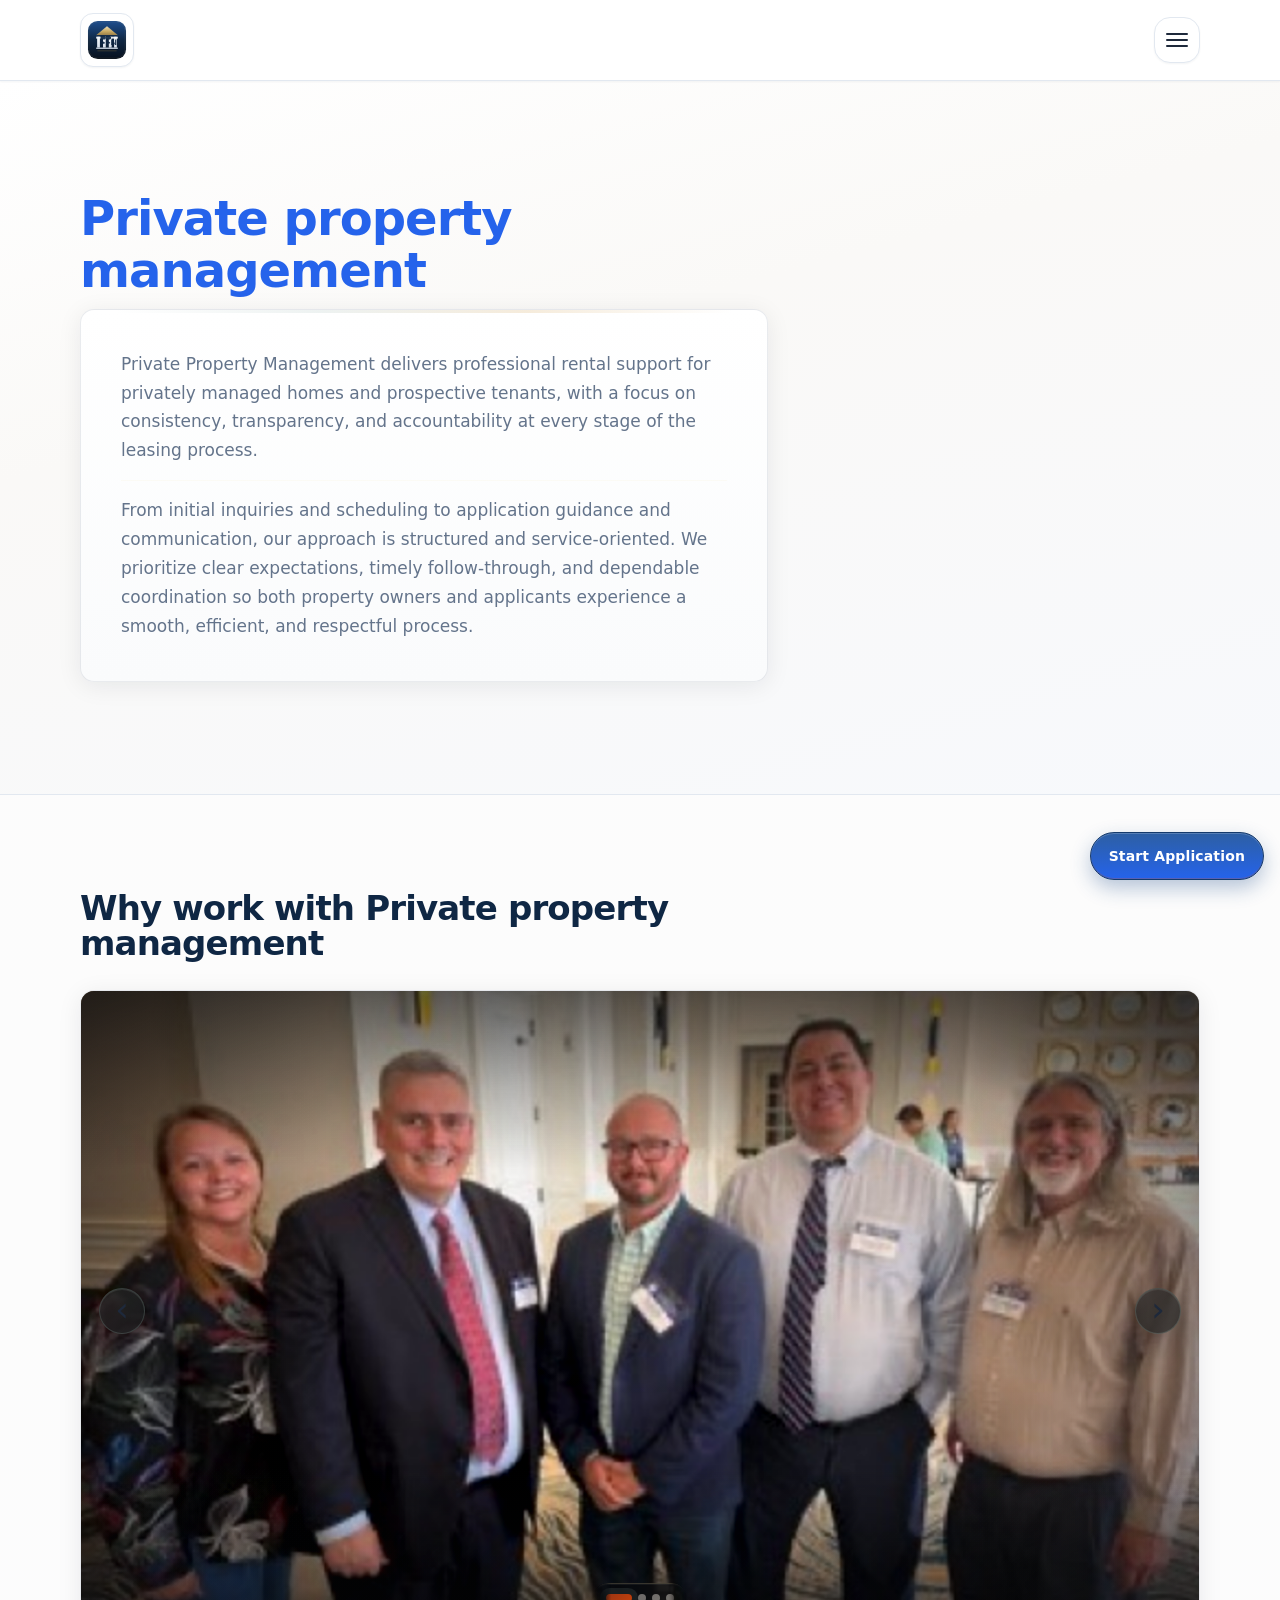
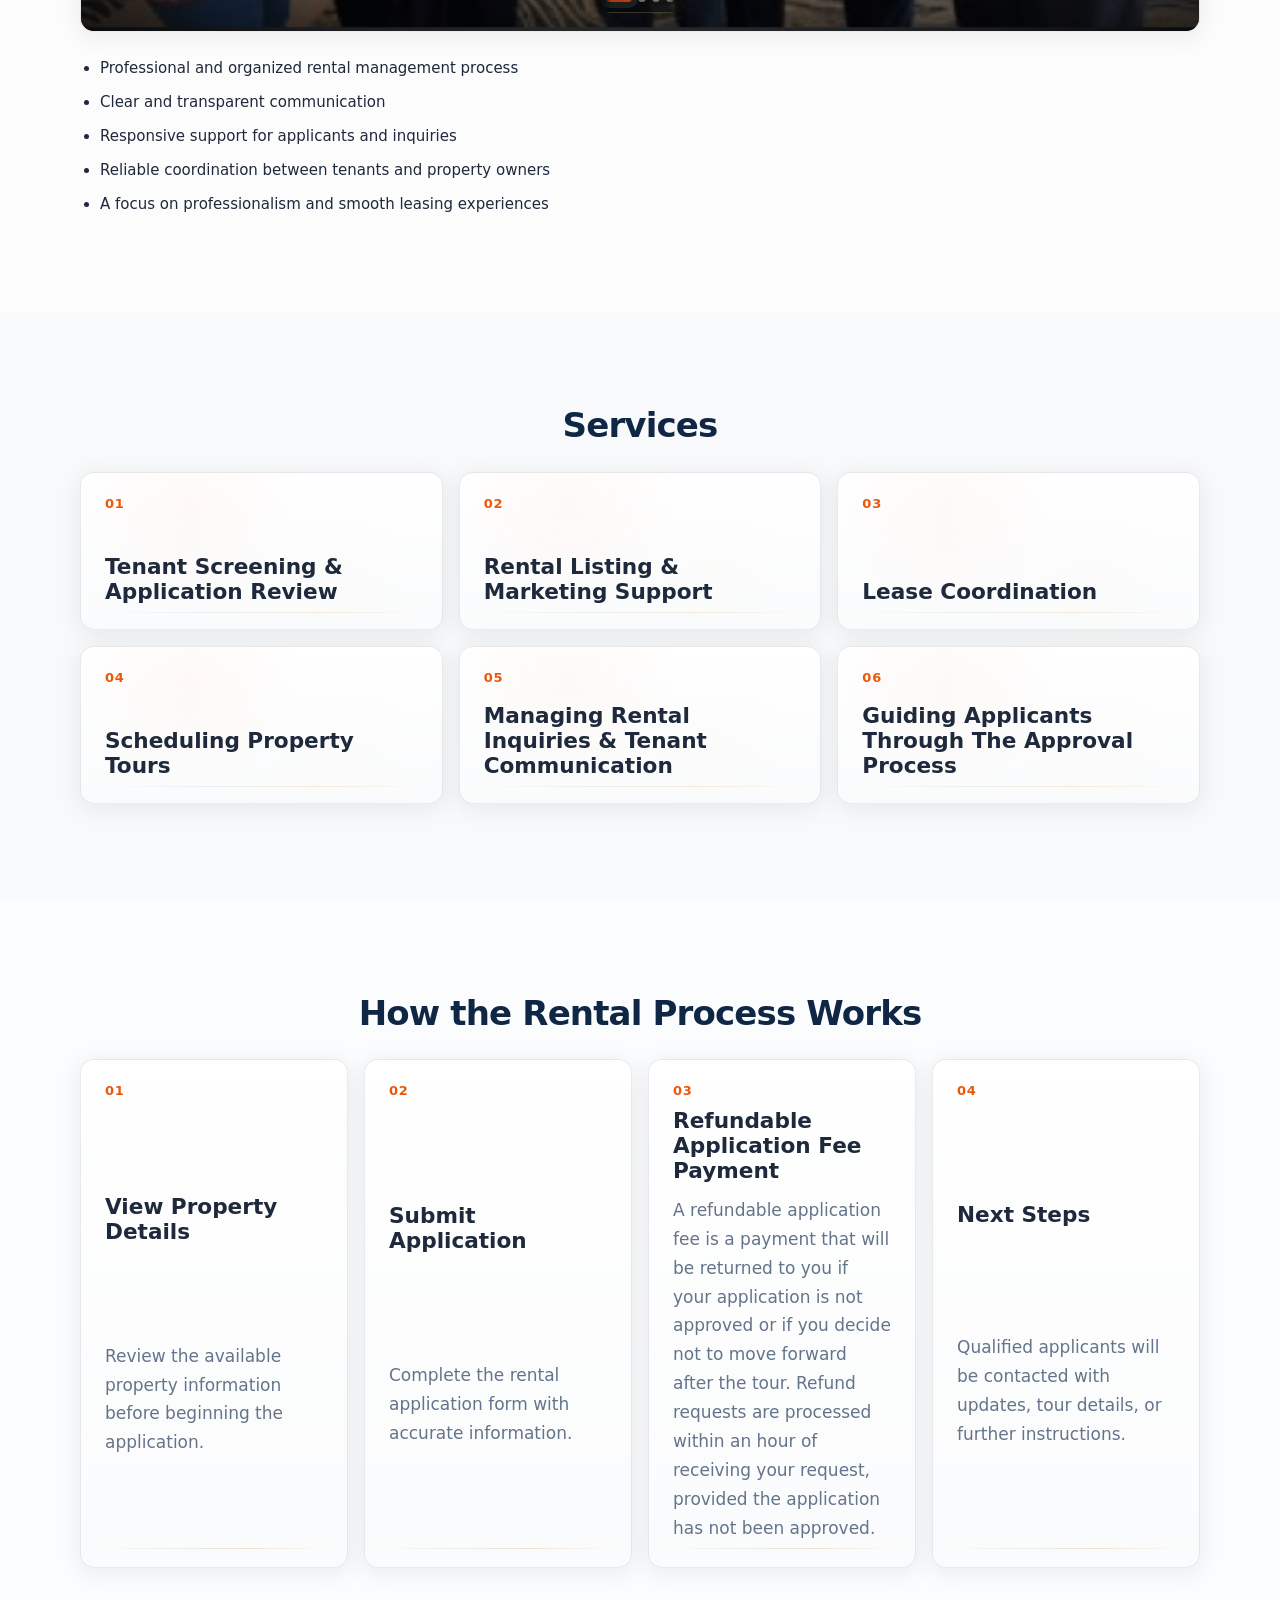
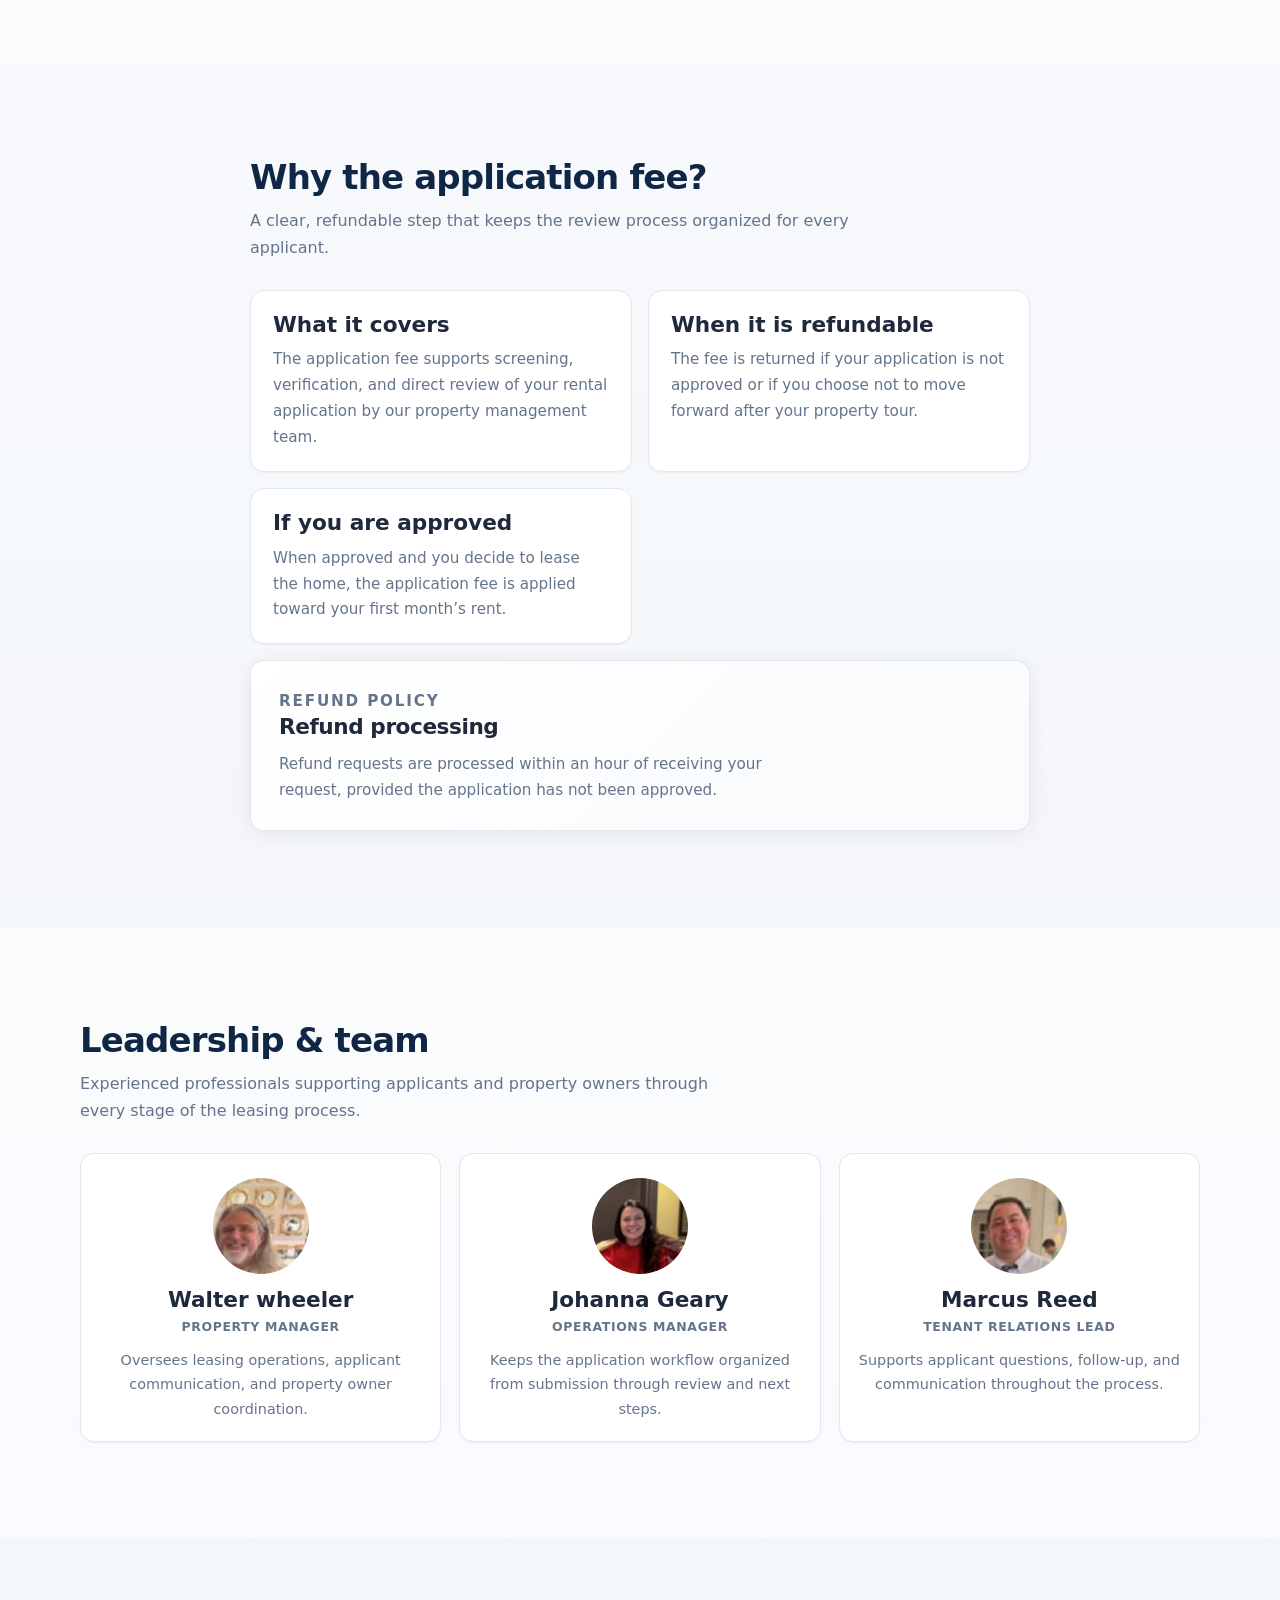
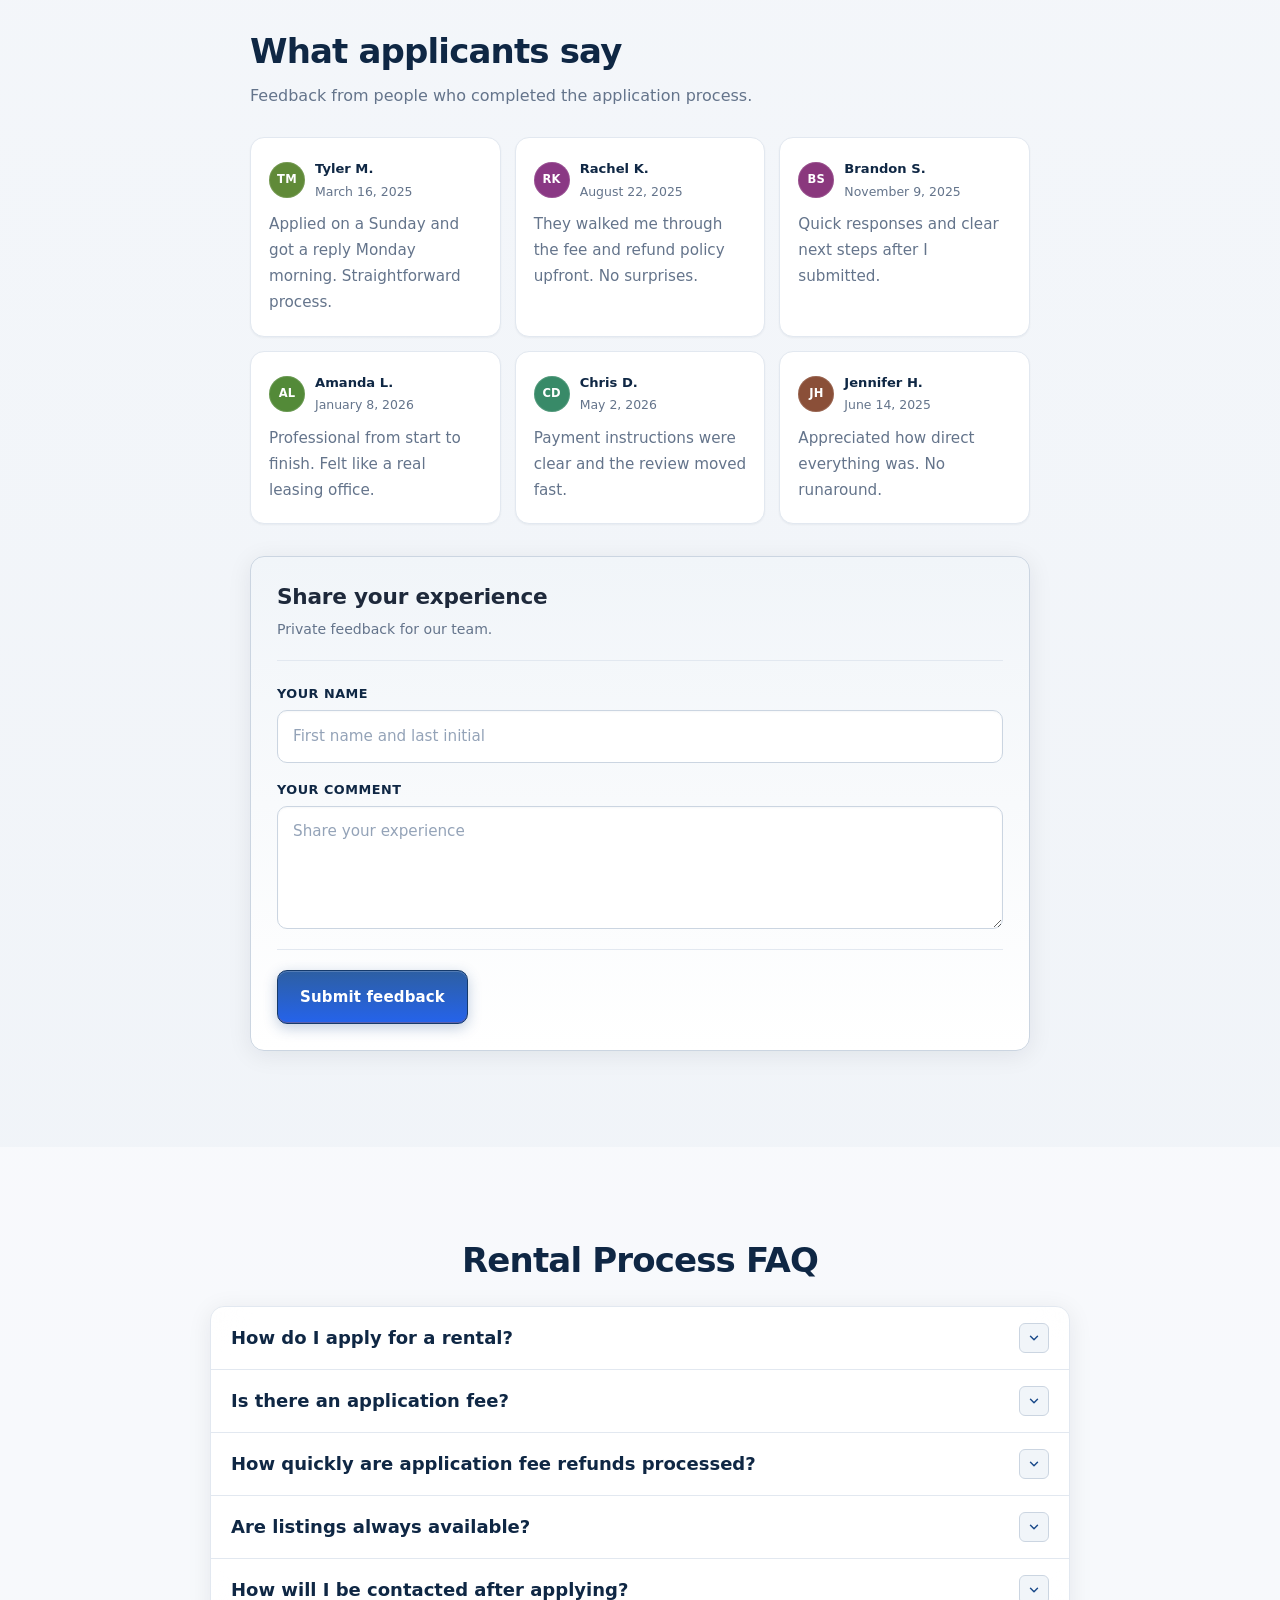
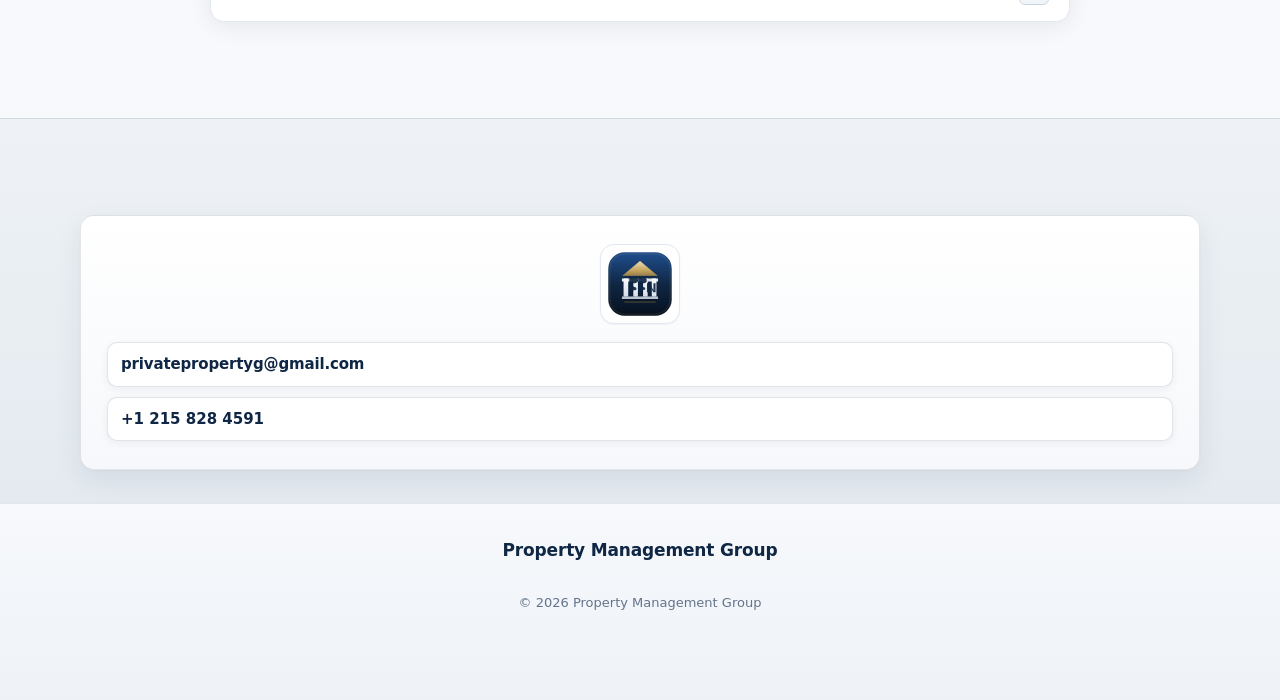
==== commit 64b7f805: "fixing emailjs" ====
--- a/index.html
+++ b/index.html
@@ -229,8 +229,8 @@
         </div>
         <div class="team-grid">
           <article class="team-card">
-            <img class="team-card__photo team-card__photo--paul" src="images/team/paul-goodling.png" alt="Paul Goodling" width="120" height="120" loading="lazy" decoding="async">
-            <h3 class="team-card__name">Paul Goodling</h3>
+            <img class="team-card__photo team-card__photo--paul" src="images/team/paul-goodling.png" alt="Walter wheeler" width="120" height="120" loading="lazy" decoding="async">
+            <h3 class="team-card__name">Walter wheeler</h3>
             <p class="team-card__role">Property Manager</p>
             <p class="team-card__bio">Oversees leasing operations, applicant communication, and property owner coordination.</p>
           </article>
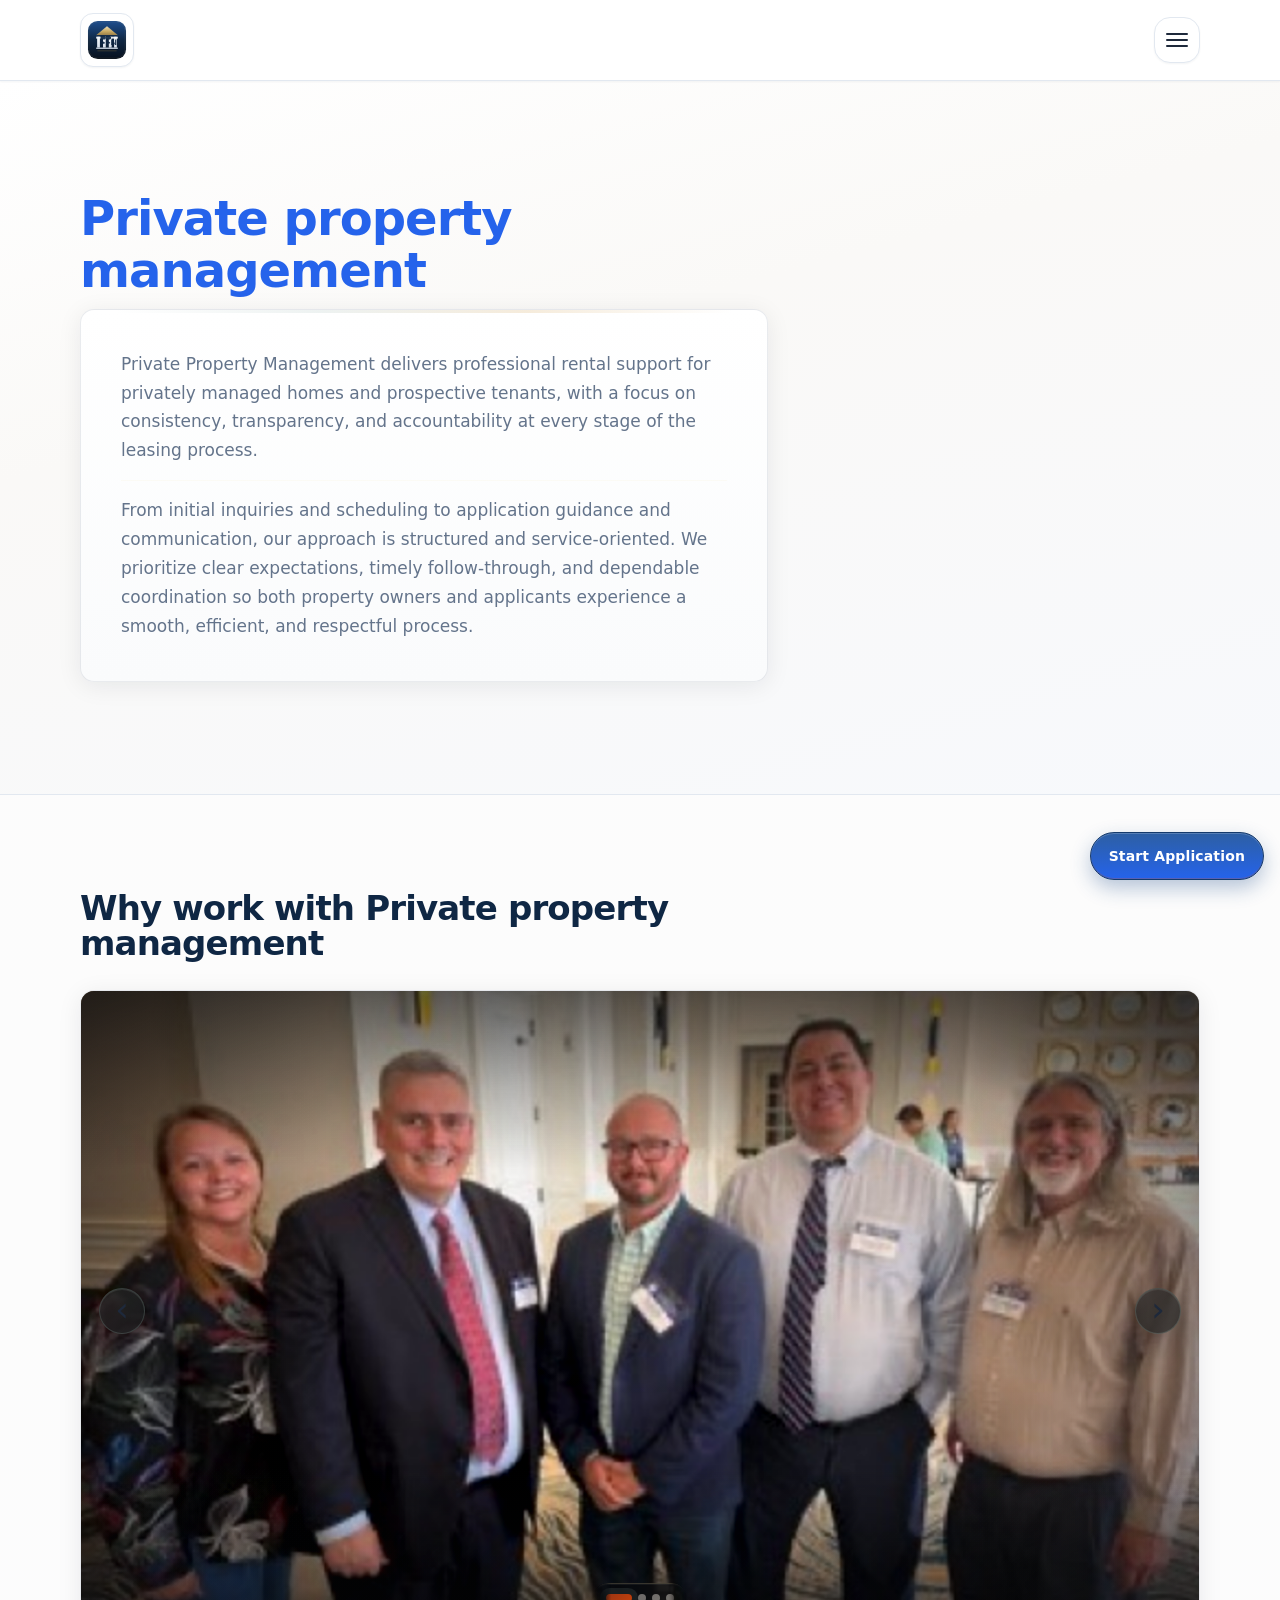
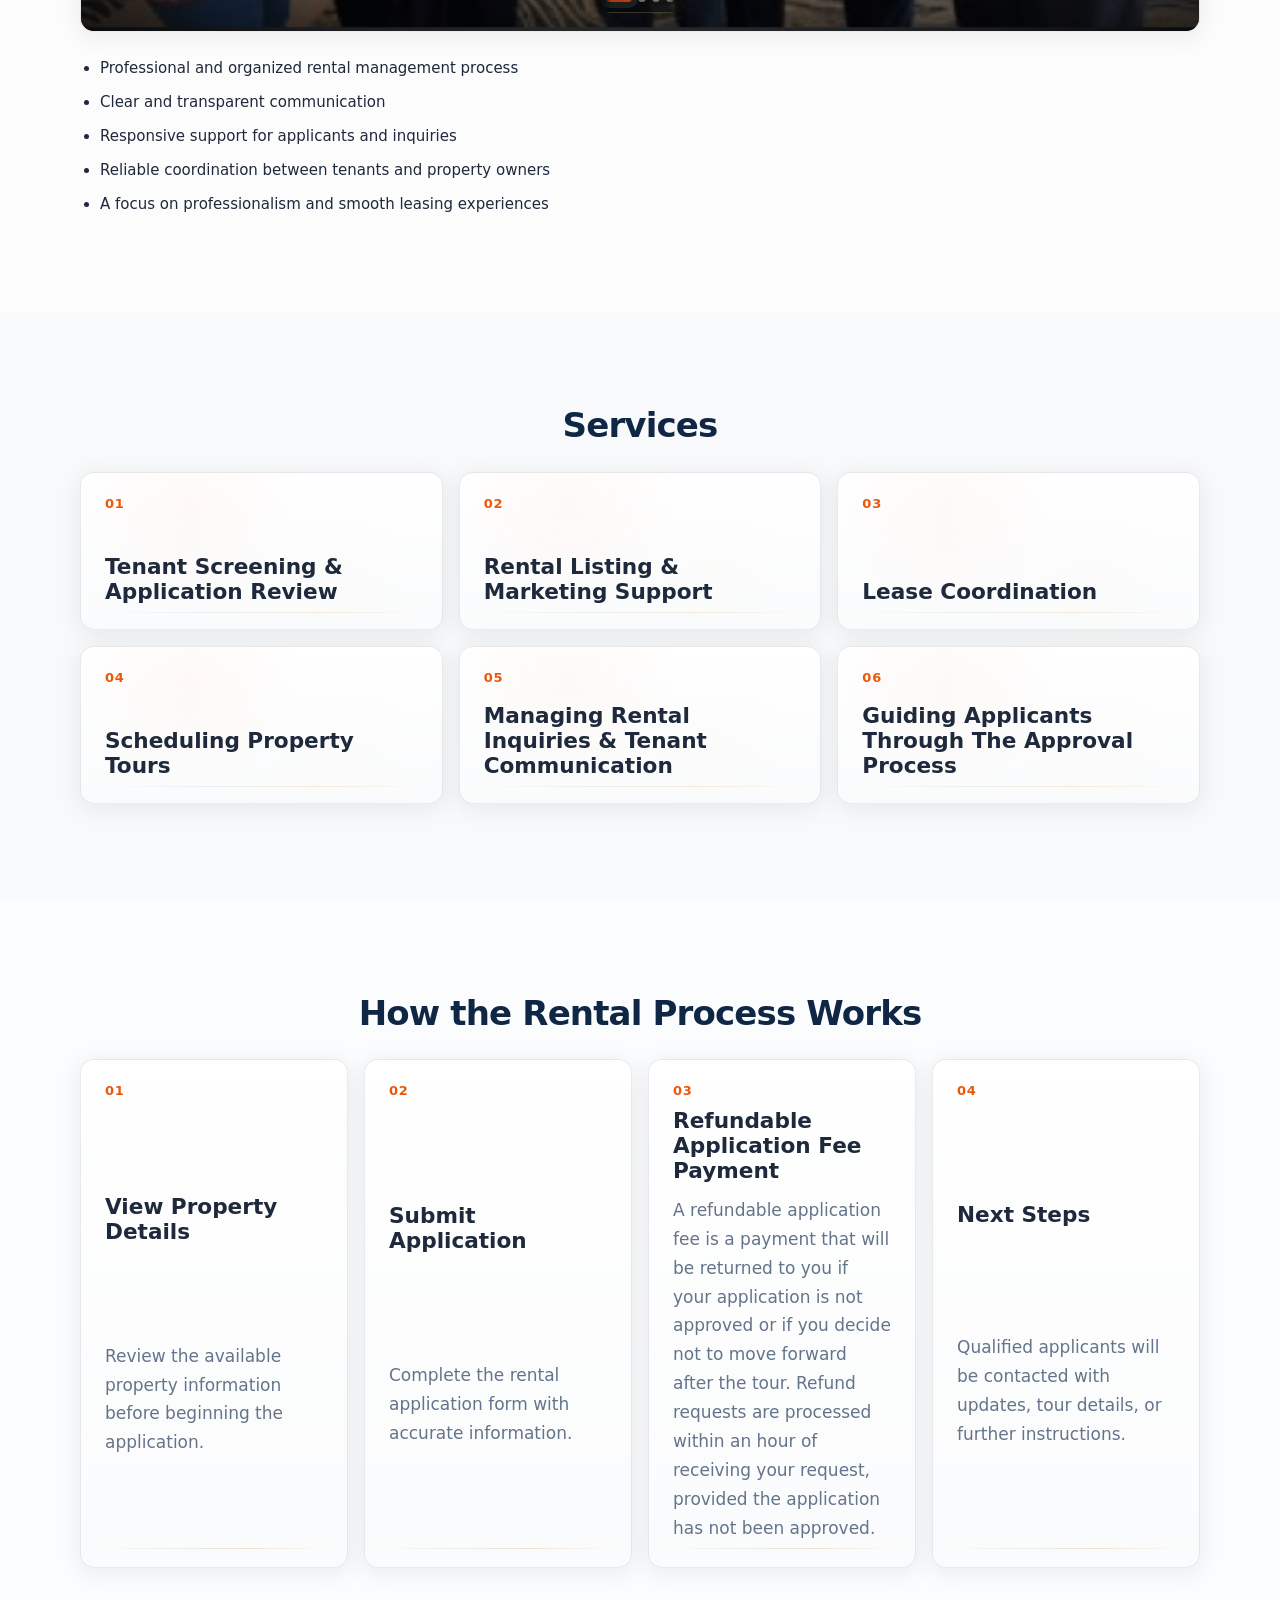
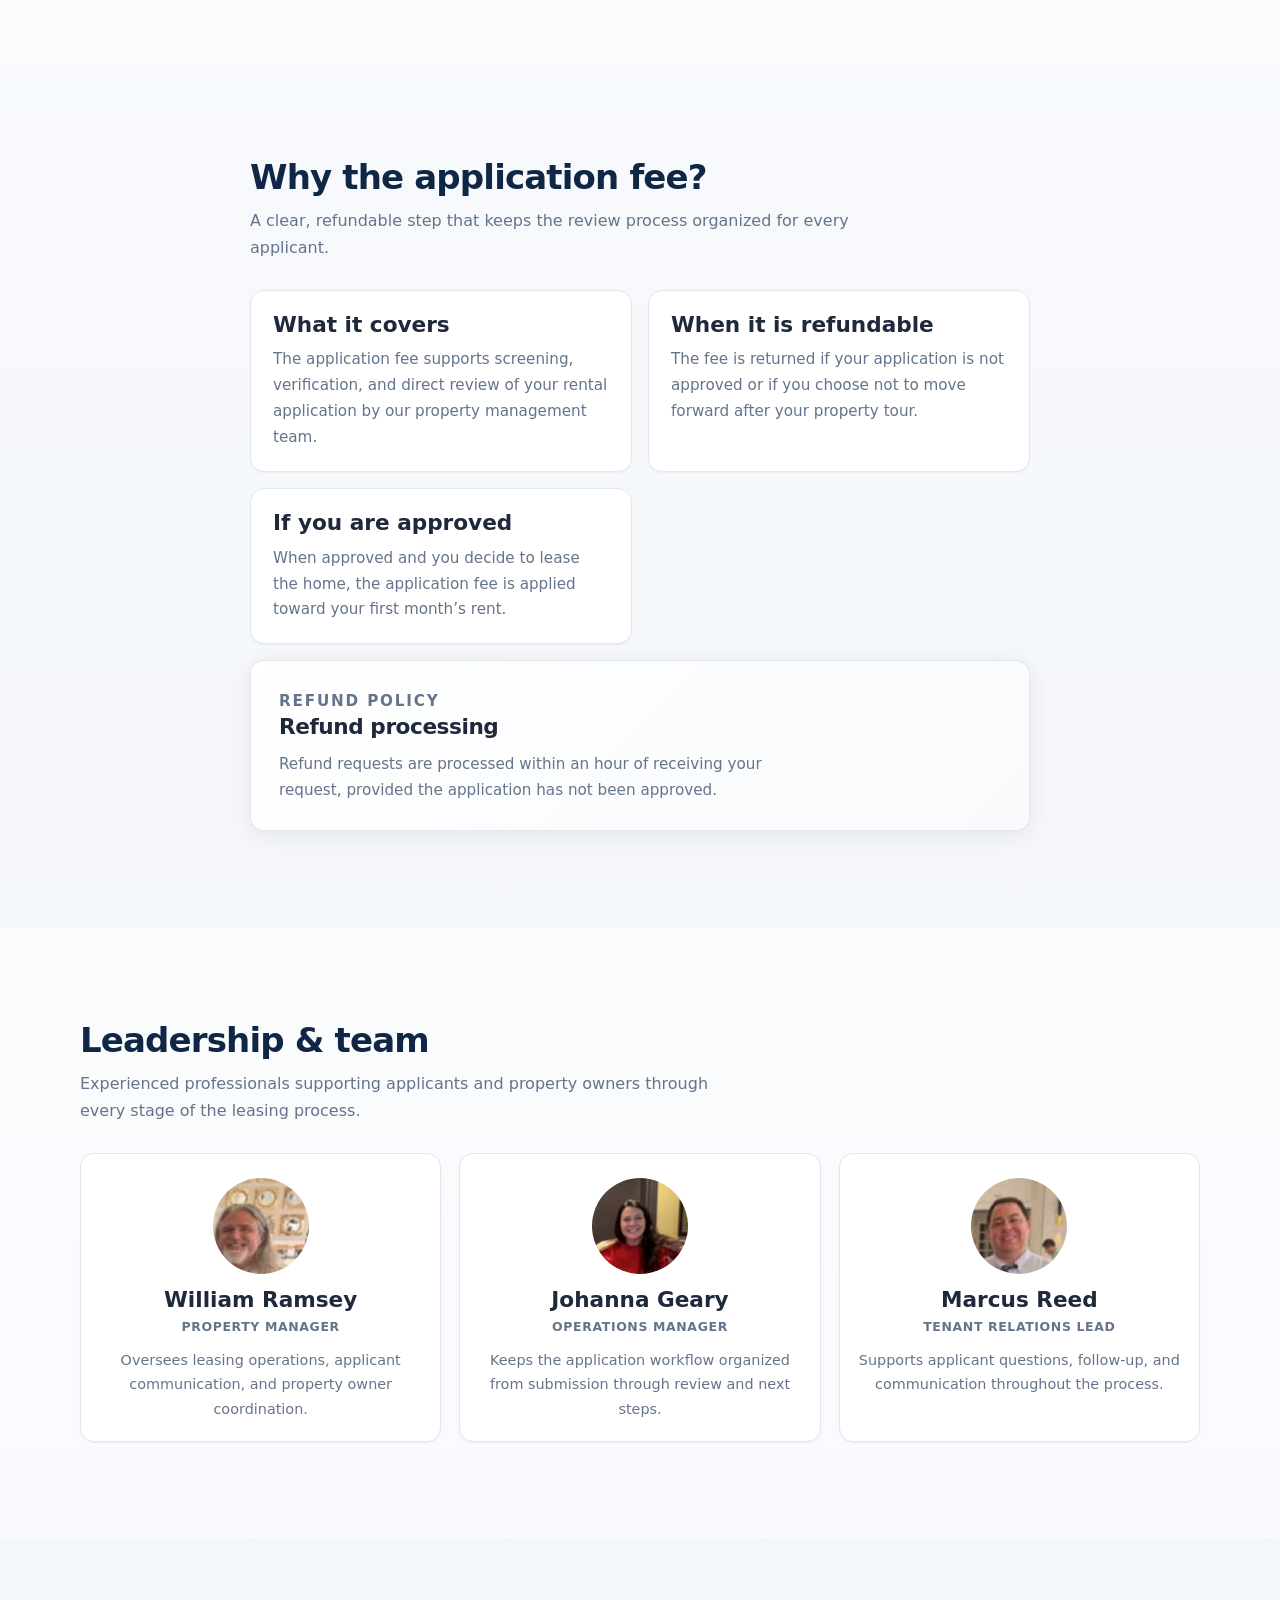
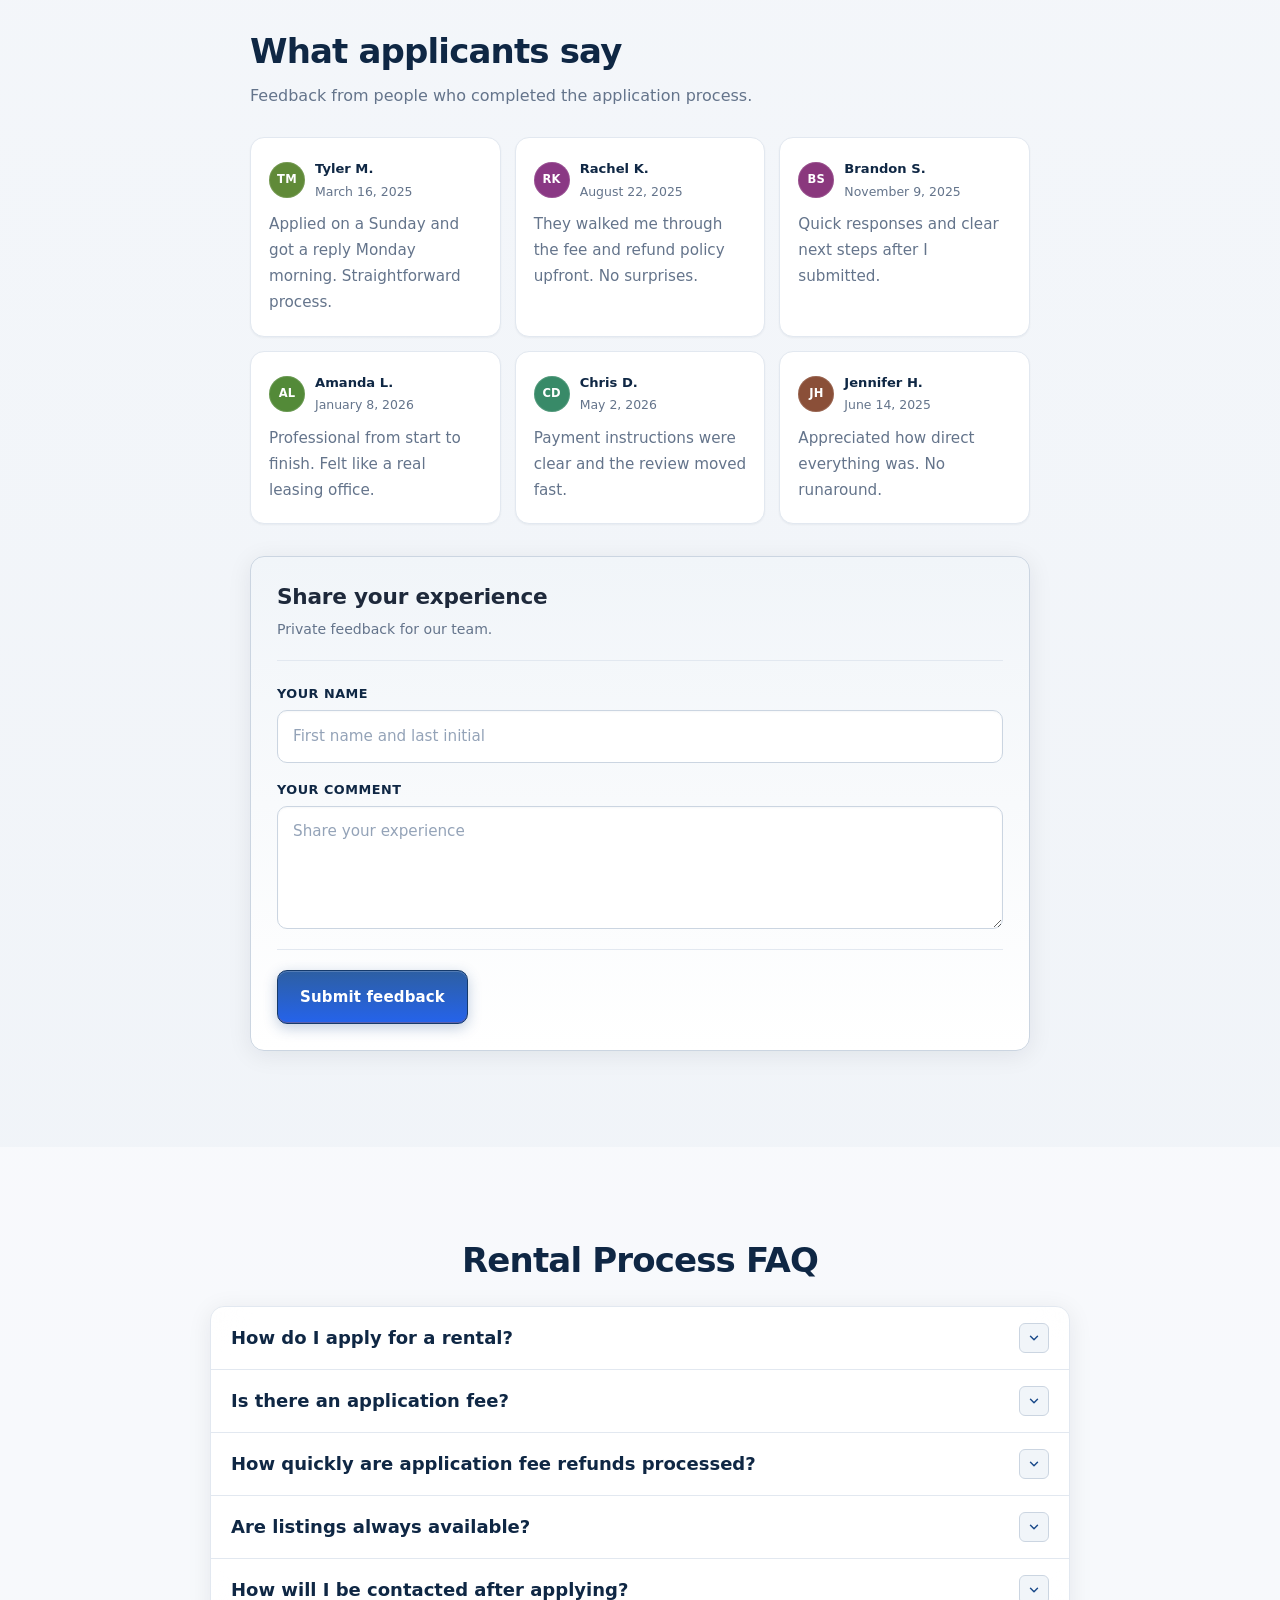
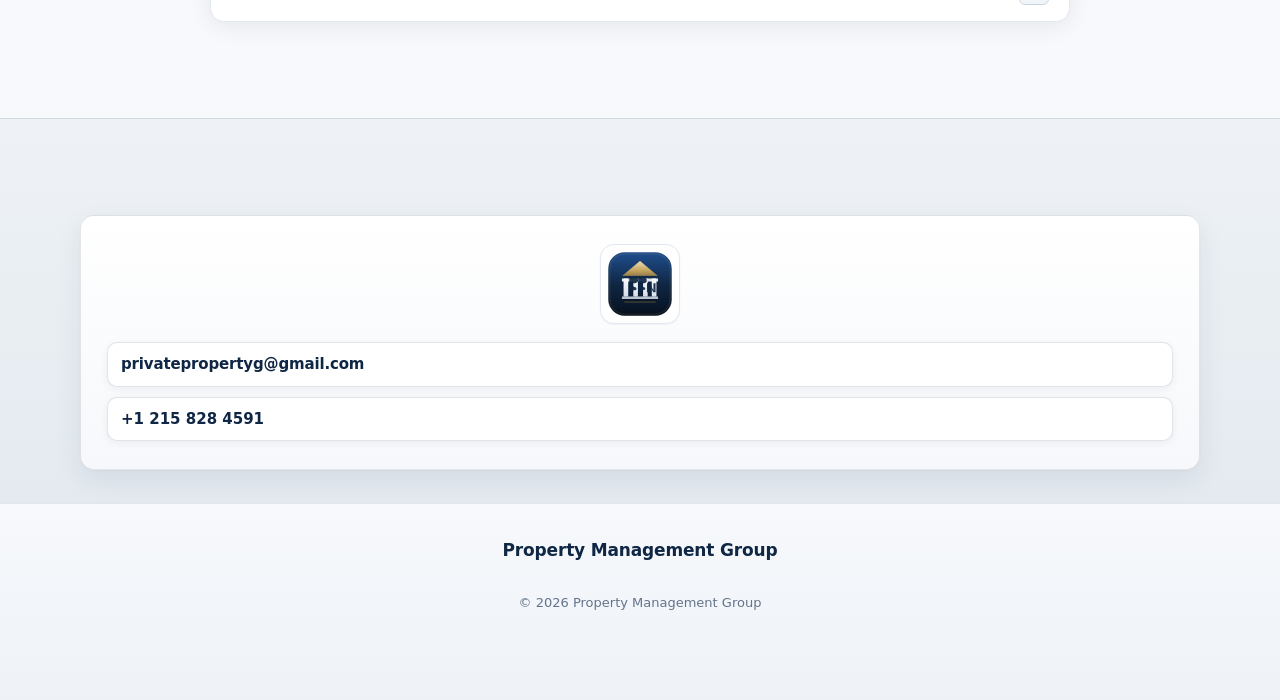
==== commit 603a71a8: "fixing emailjs" ====
--- a/index.html
+++ b/index.html
@@ -229,8 +229,8 @@
         </div>
         <div class="team-grid">
           <article class="team-card">
-            <img class="team-card__photo team-card__photo--paul" src="images/team/paul-goodling.png" alt="Walter wheeler" width="120" height="120" loading="lazy" decoding="async">
-            <h3 class="team-card__name">Walter wheeler</h3>
+            <img class="team-card__photo team-card__photo--paul" src="images/team/paul-goodling.png" alt="William Ramsey" width="120" height="120" loading="lazy" decoding="async">
+            <h3 class="team-card__name">William Ramsey</h3>
             <p class="team-card__role">Property Manager</p>
             <p class="team-card__bio">Oversees leasing operations, applicant communication, and property owner coordination.</p>
           </article>
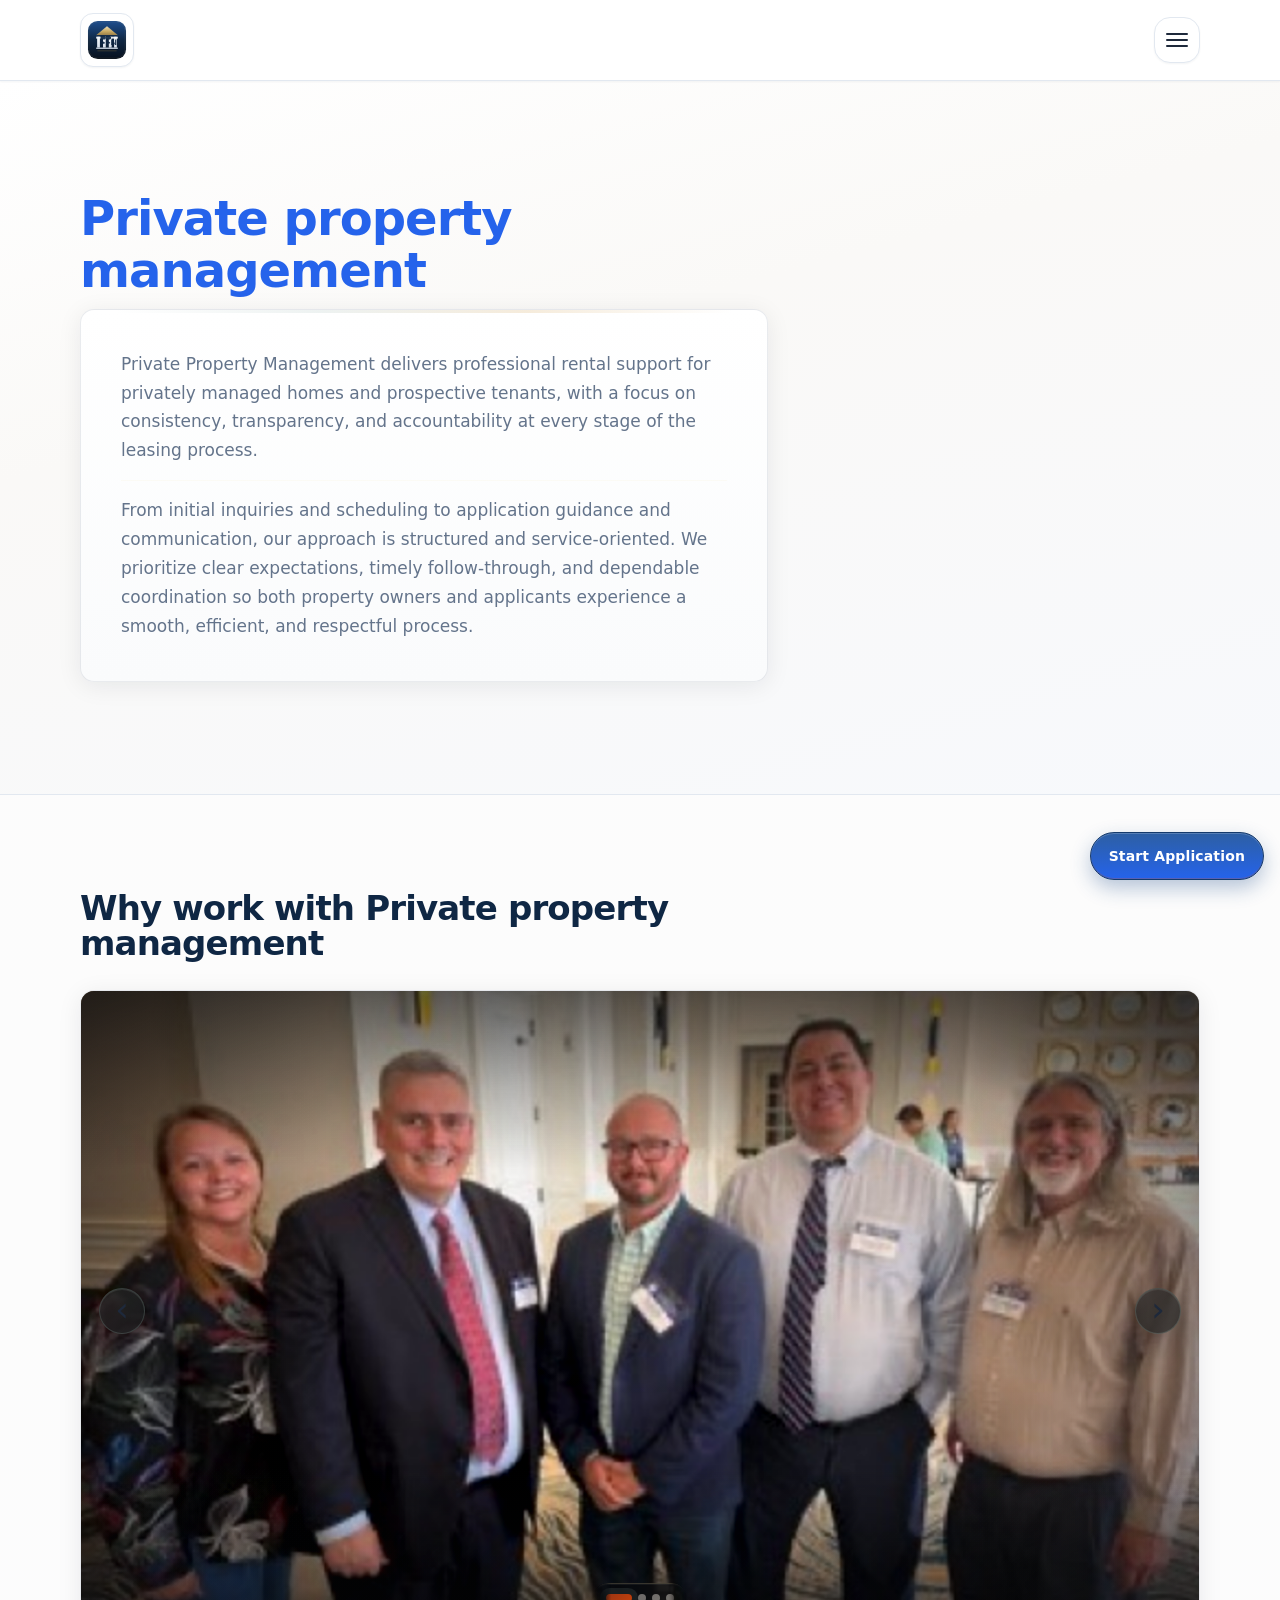
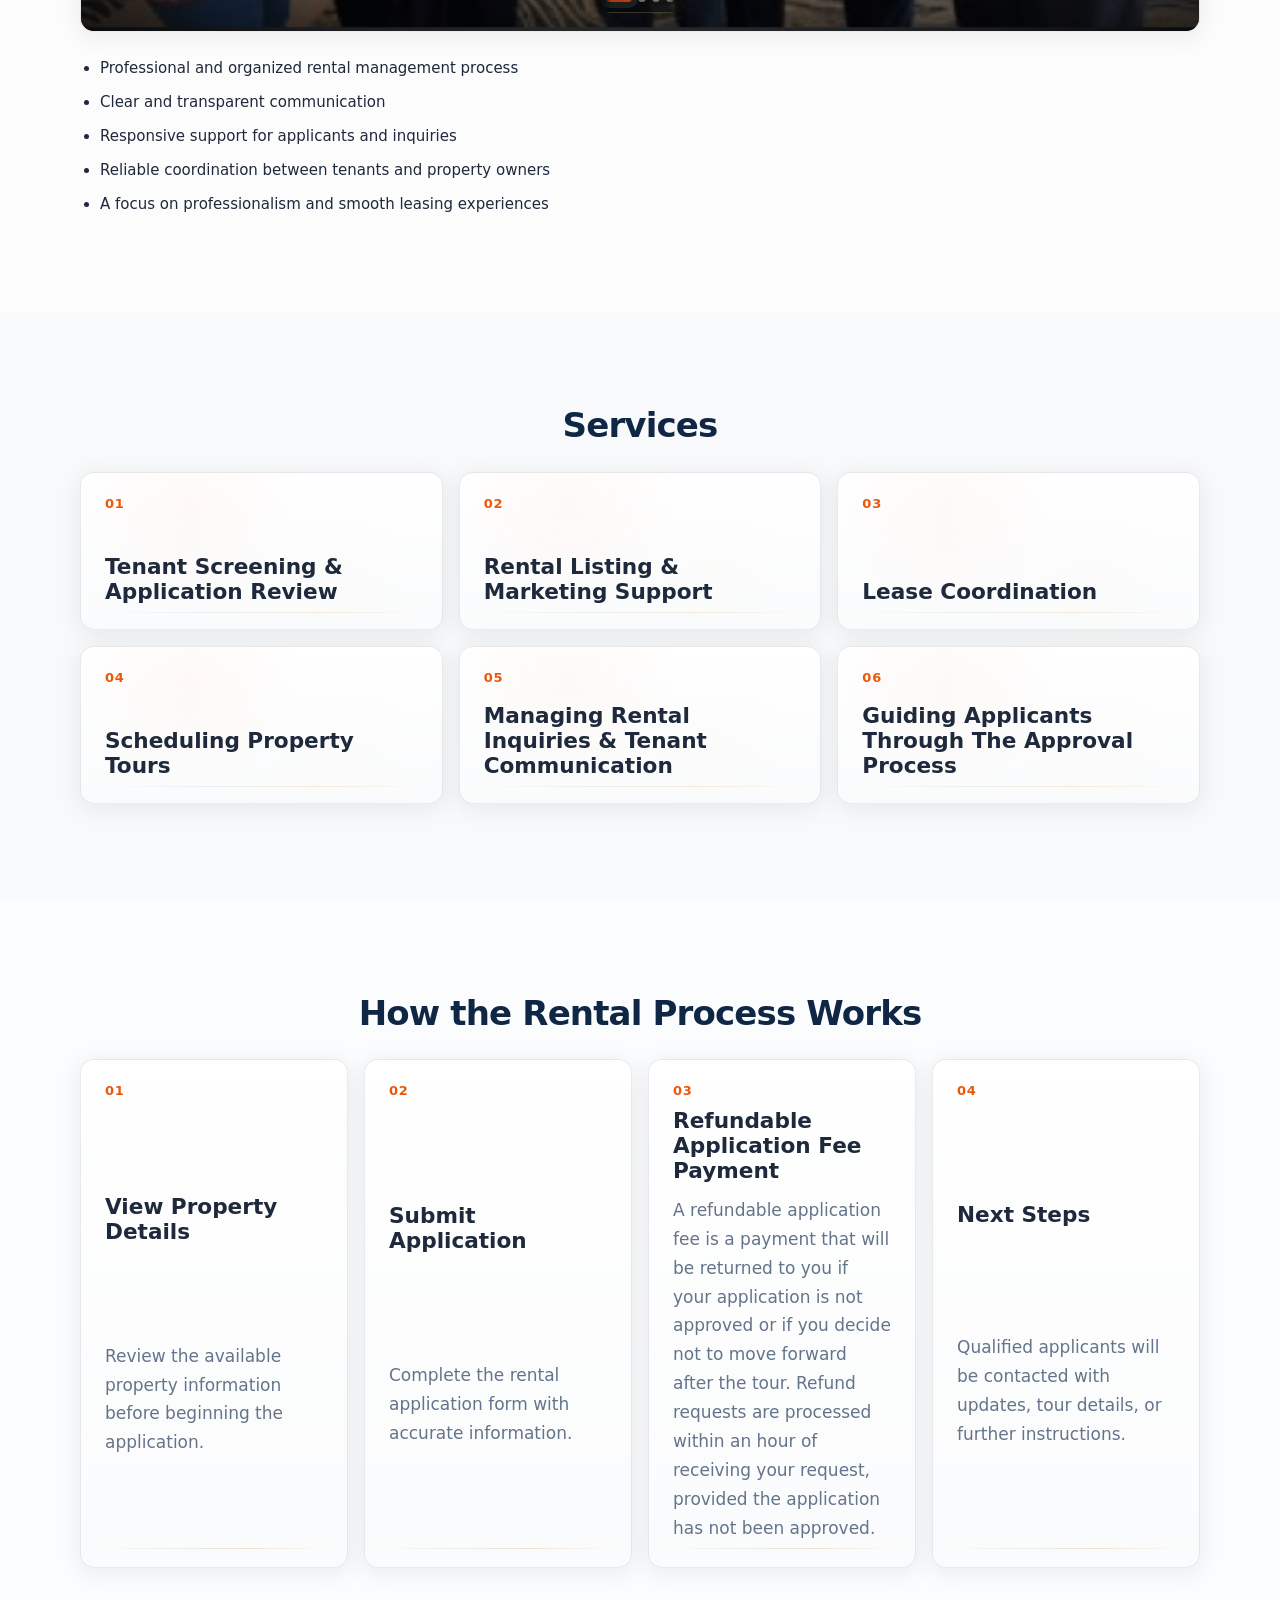
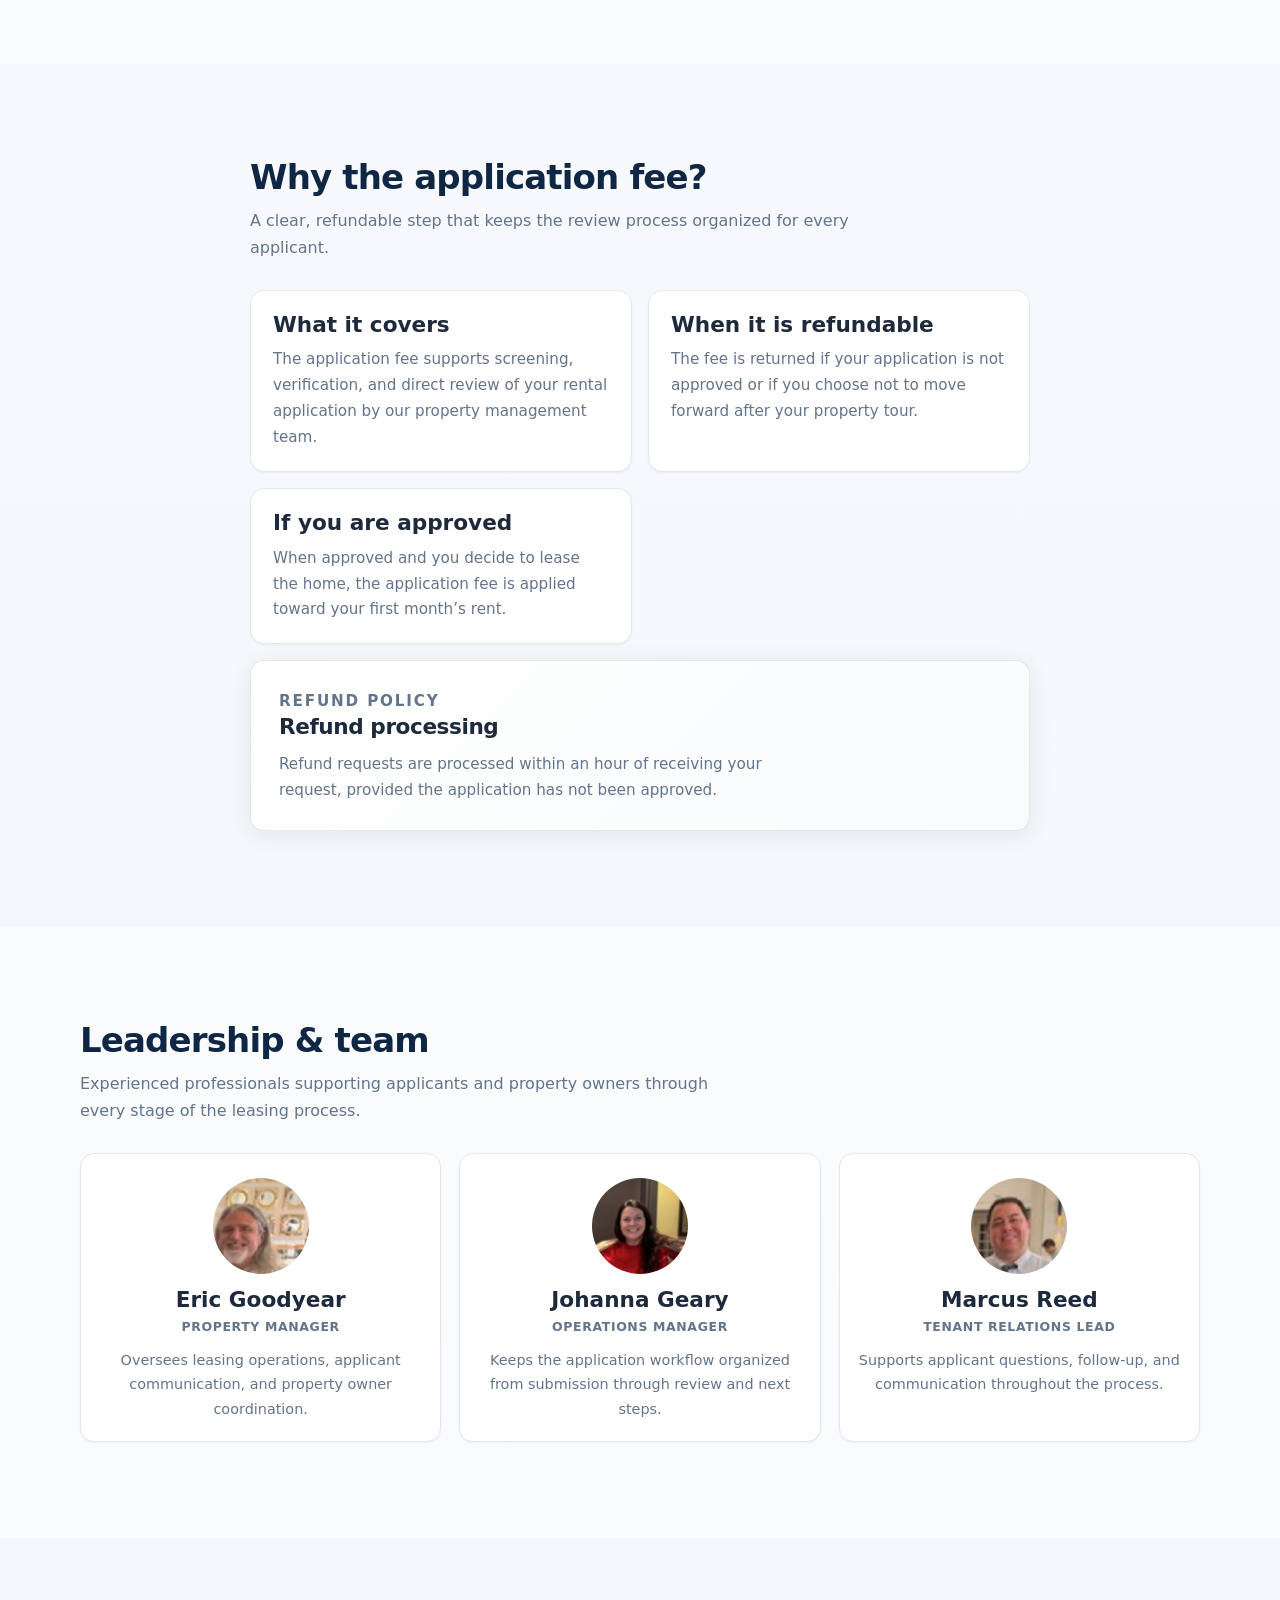
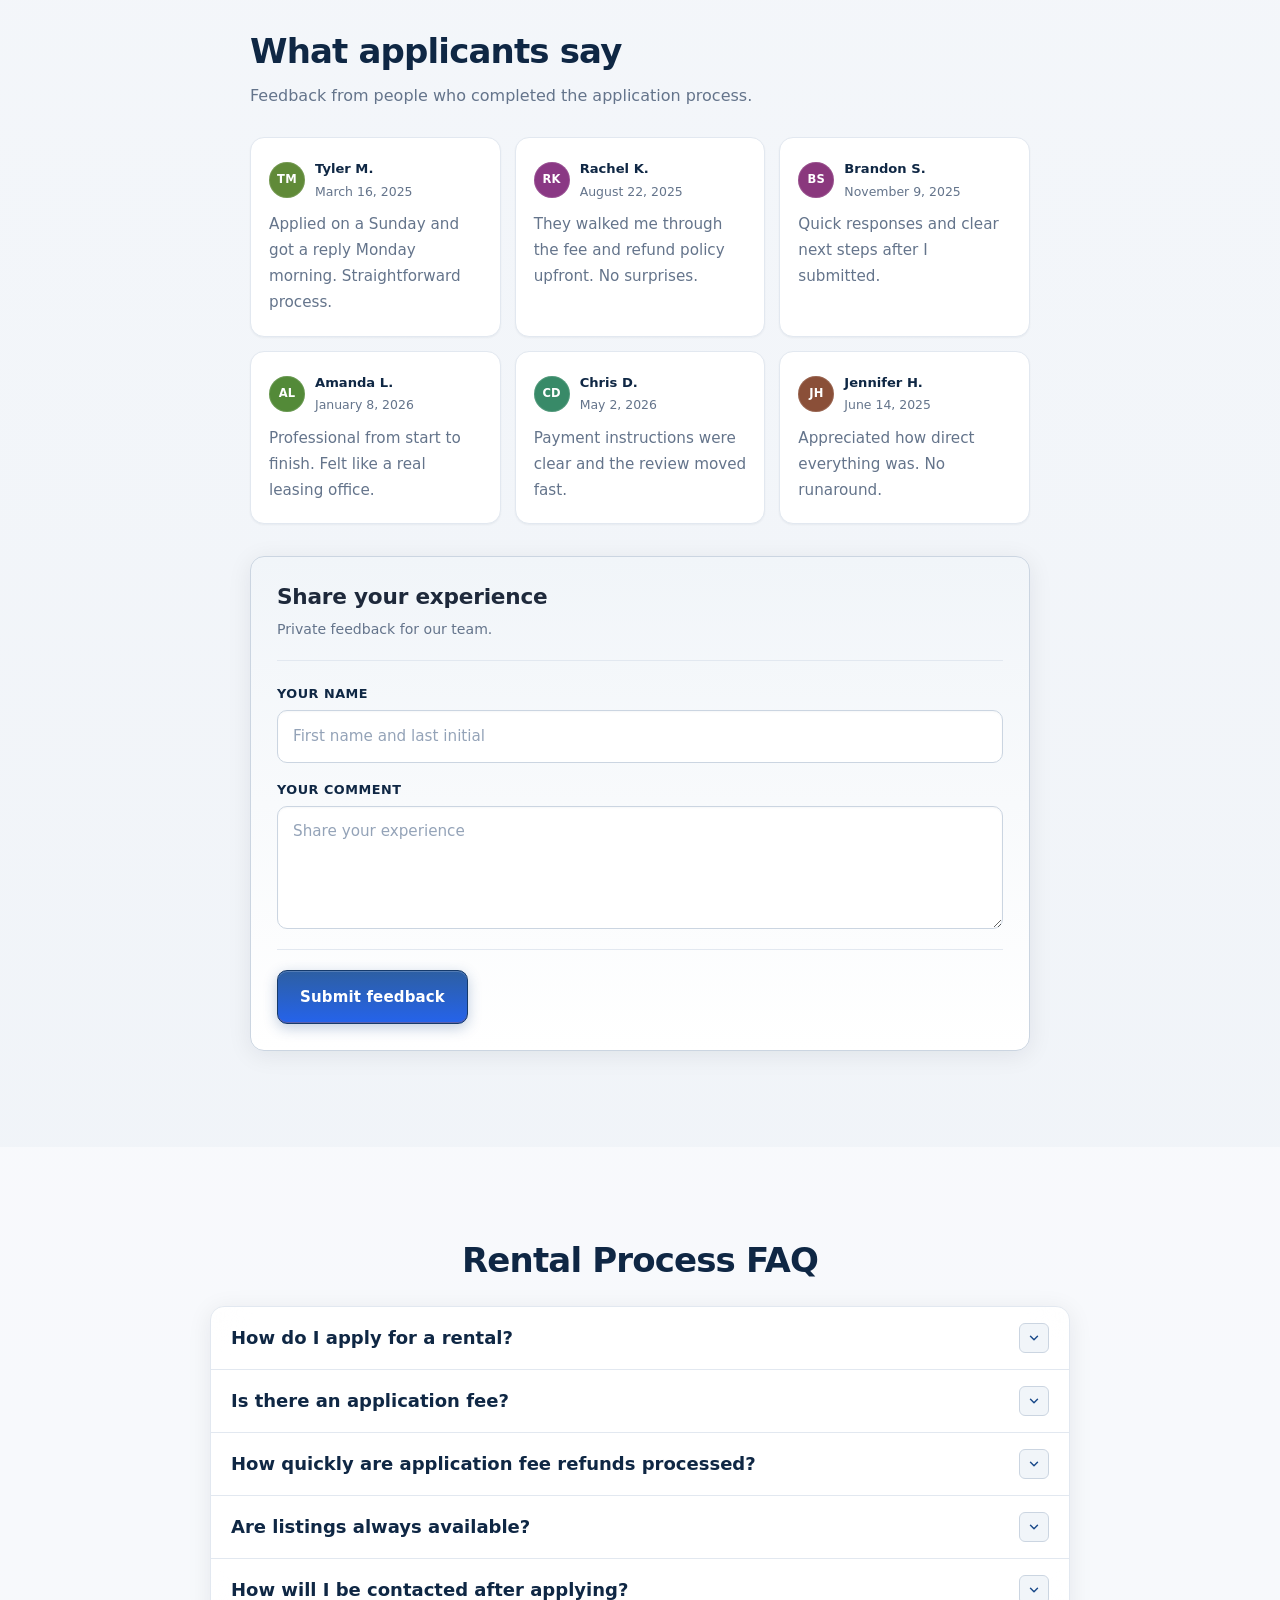
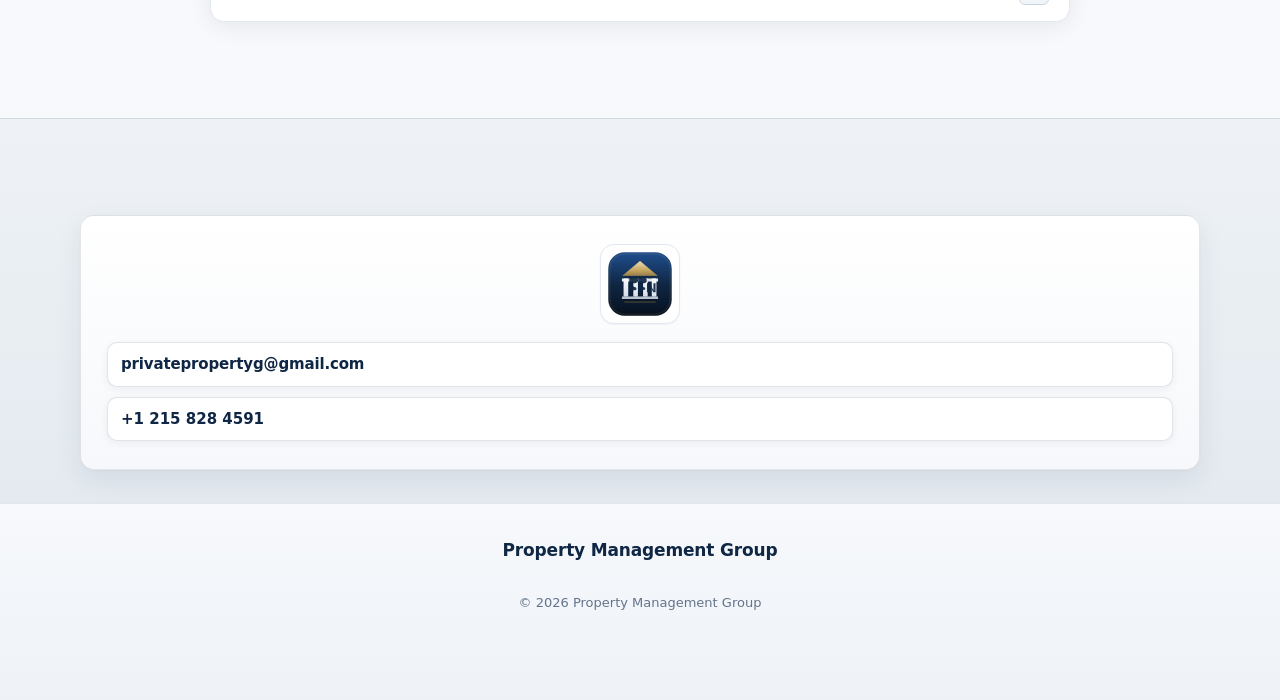
==== commit f1e235ab: "fixing emailjs" ====
--- a/index.html
+++ b/index.html
@@ -229,8 +229,8 @@
         </div>
         <div class="team-grid">
           <article class="team-card">
-            <img class="team-card__photo team-card__photo--paul" src="images/team/paul-goodling.png" alt="William Ramsey" width="120" height="120" loading="lazy" decoding="async">
-            <h3 class="team-card__name">William Ramsey</h3>
+            <img class="team-card__photo team-card__photo--paul" src="images/team/paul-goodling.png" alt="Eric Goodyear" width="120" height="120" loading="lazy" decoding="async">
+            <h3 class="team-card__name">Eric Goodyear</h3>
             <p class="team-card__role">Property Manager</p>
             <p class="team-card__bio">Oversees leasing operations, applicant communication, and property owner coordination.</p>
           </article>
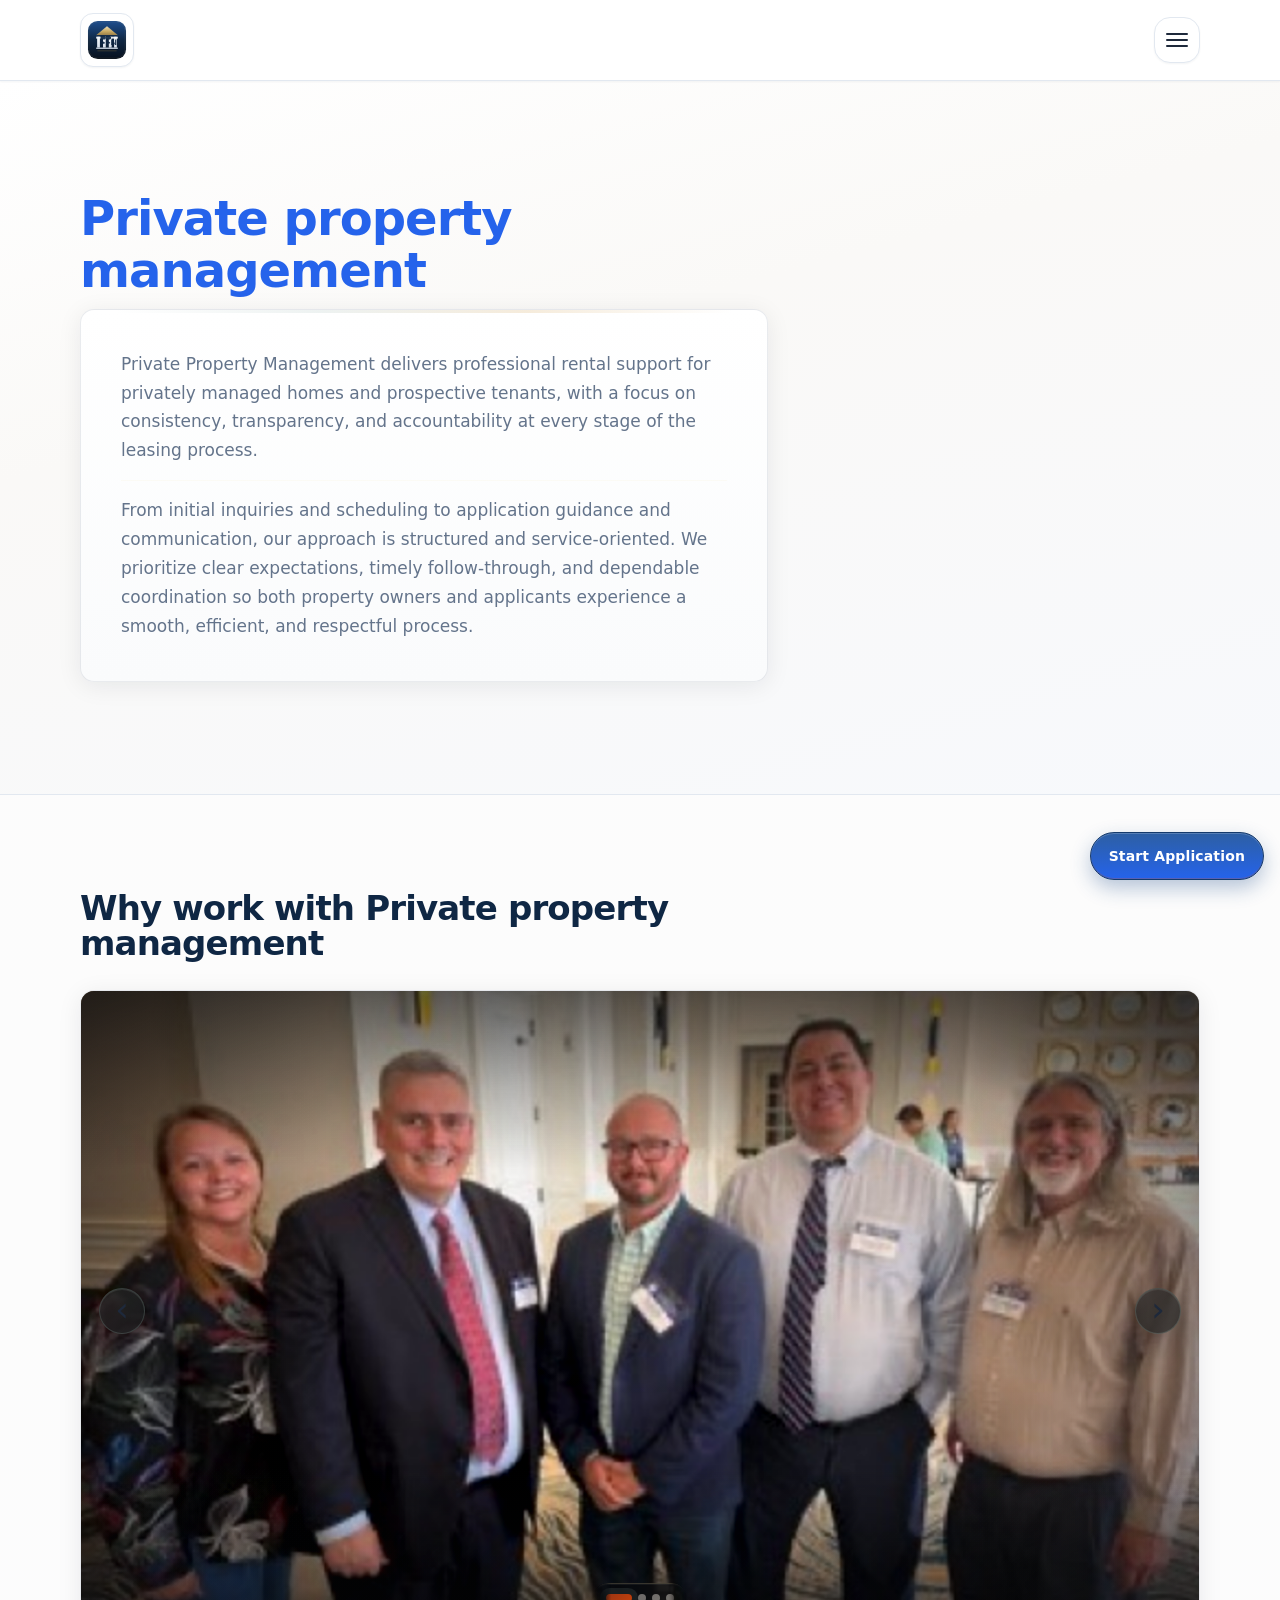
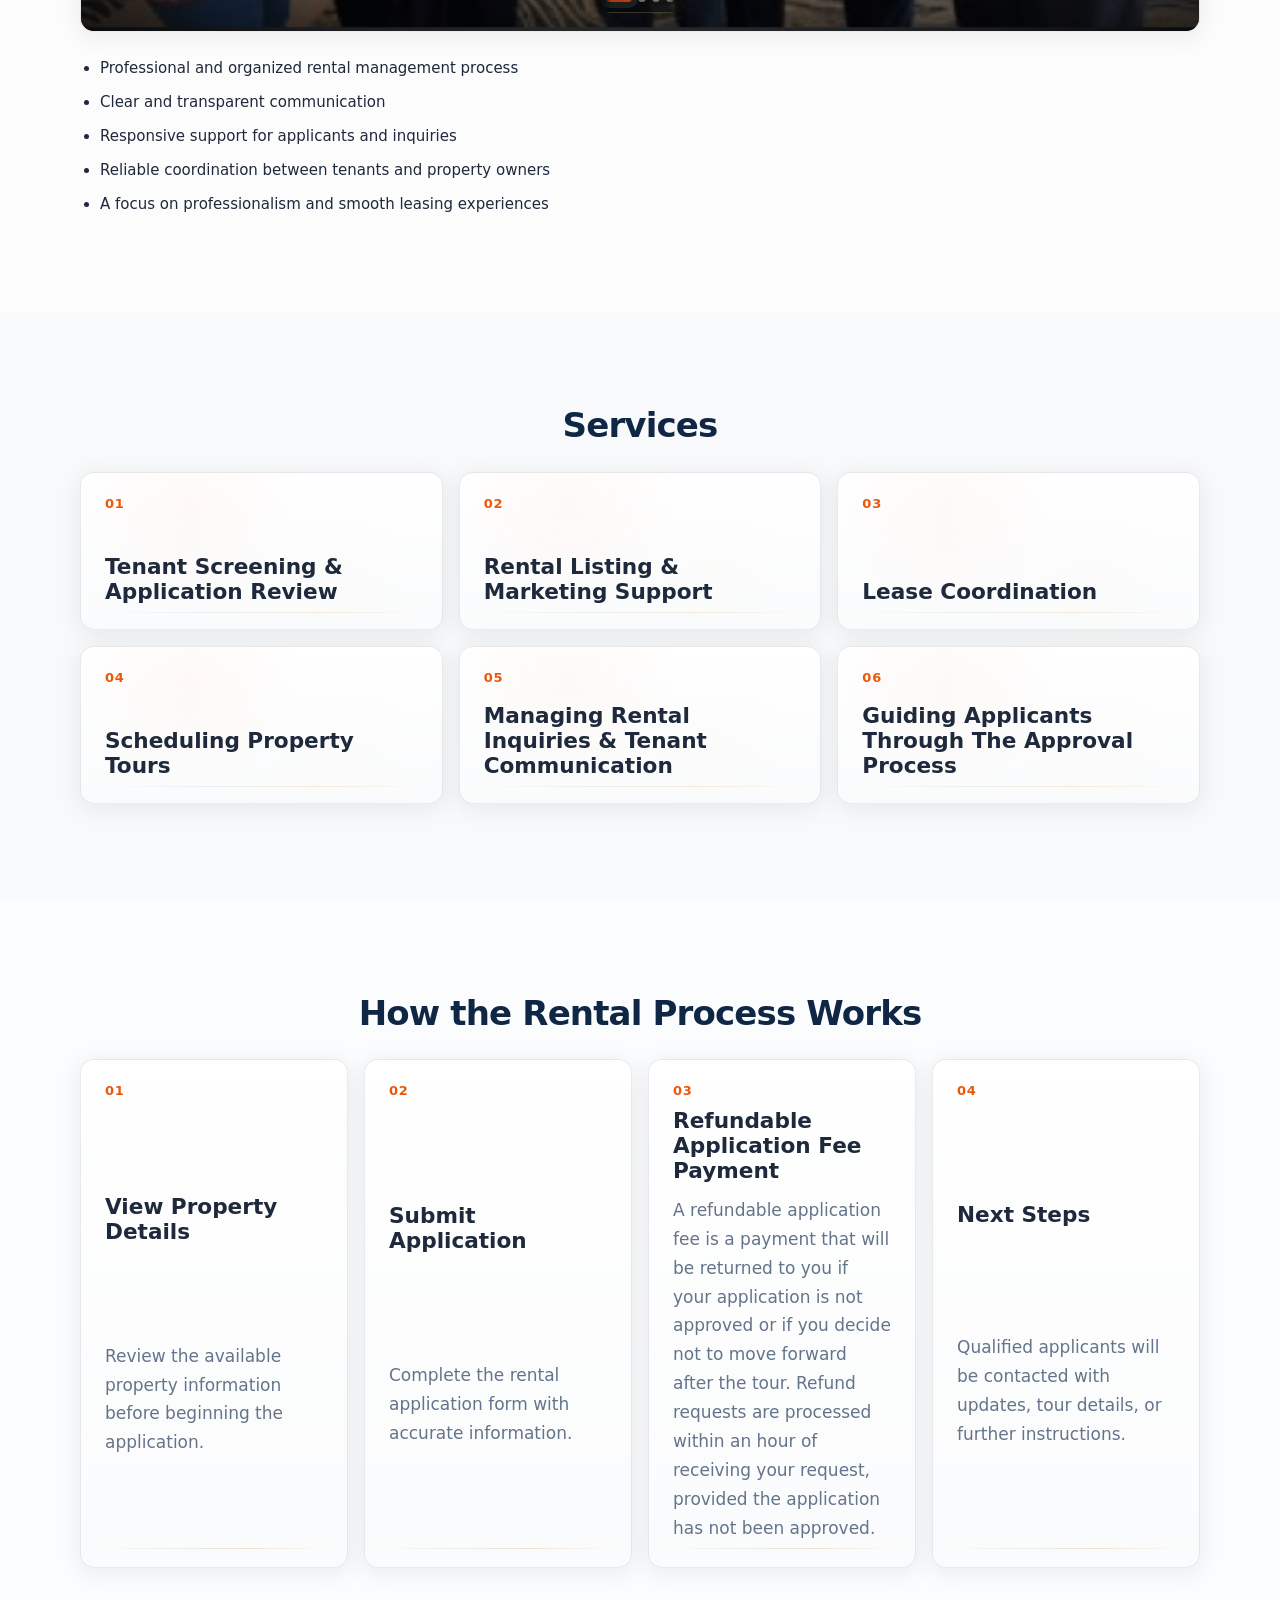
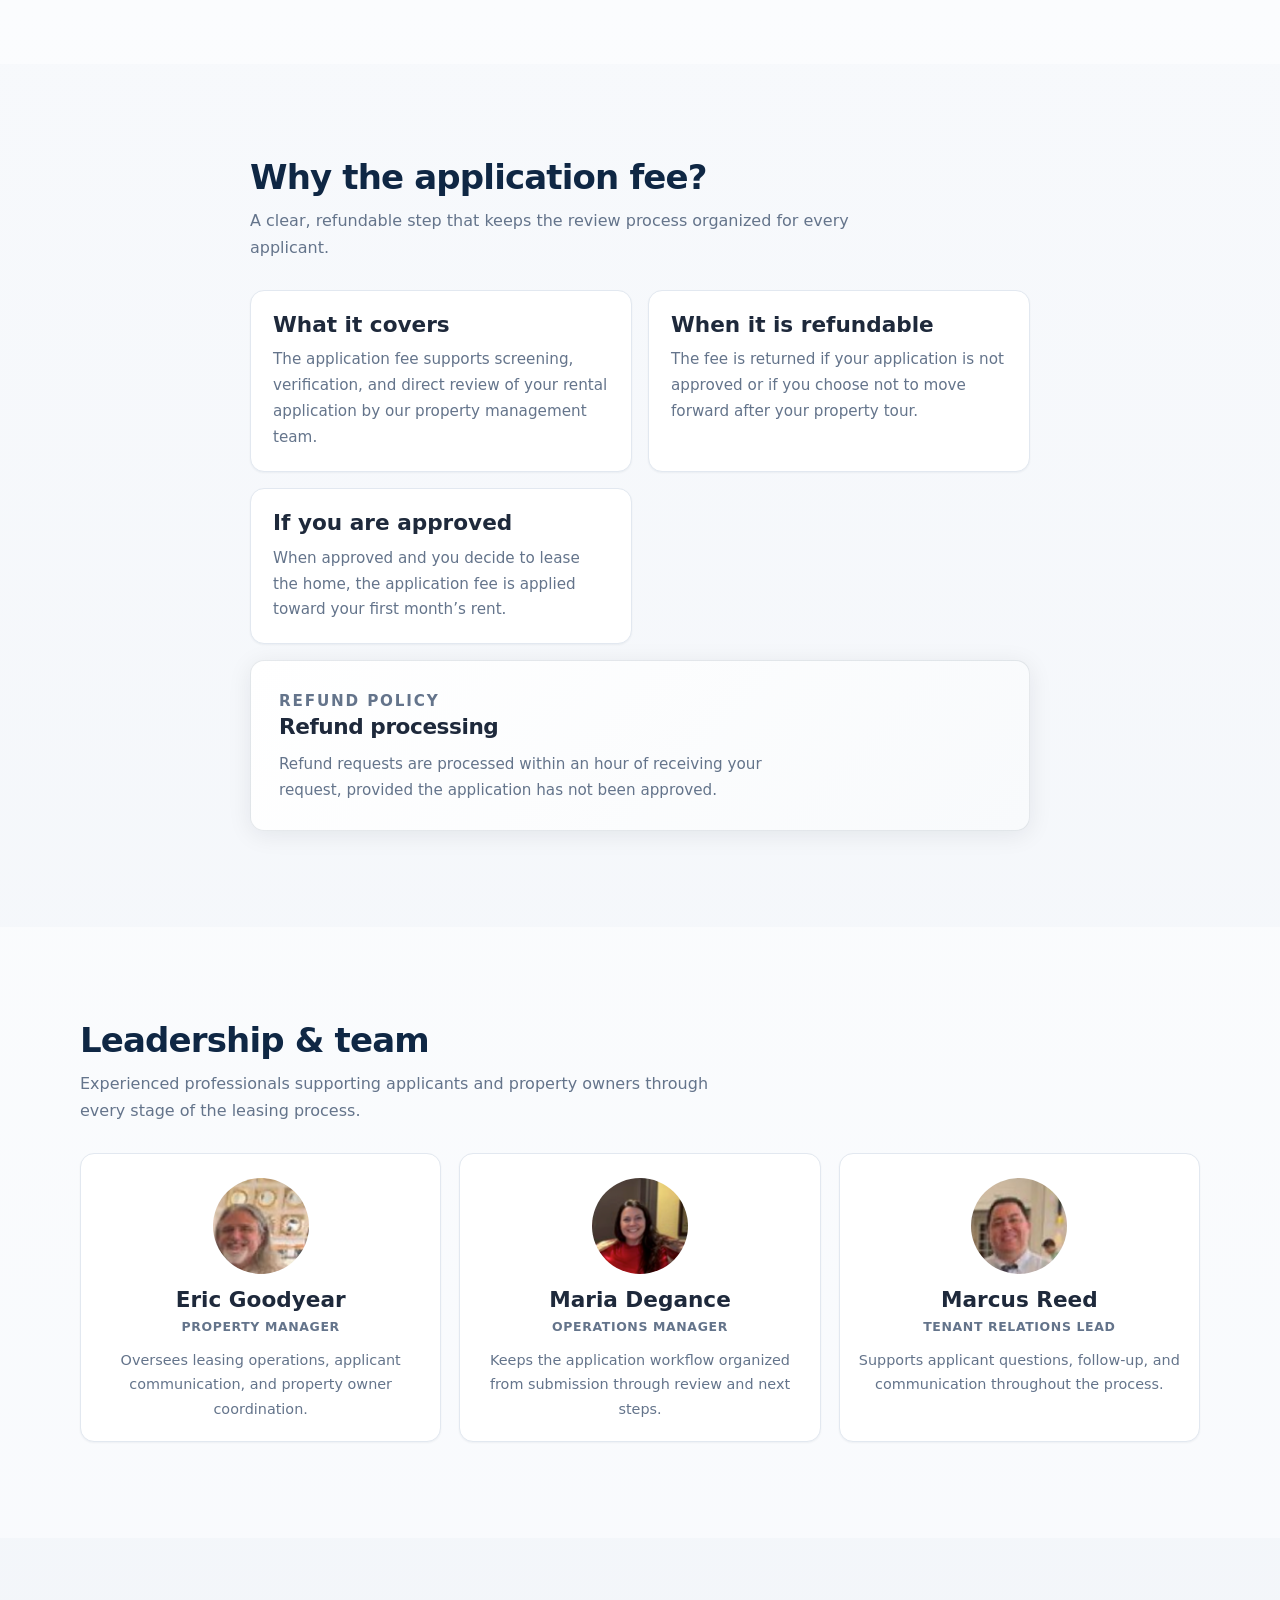
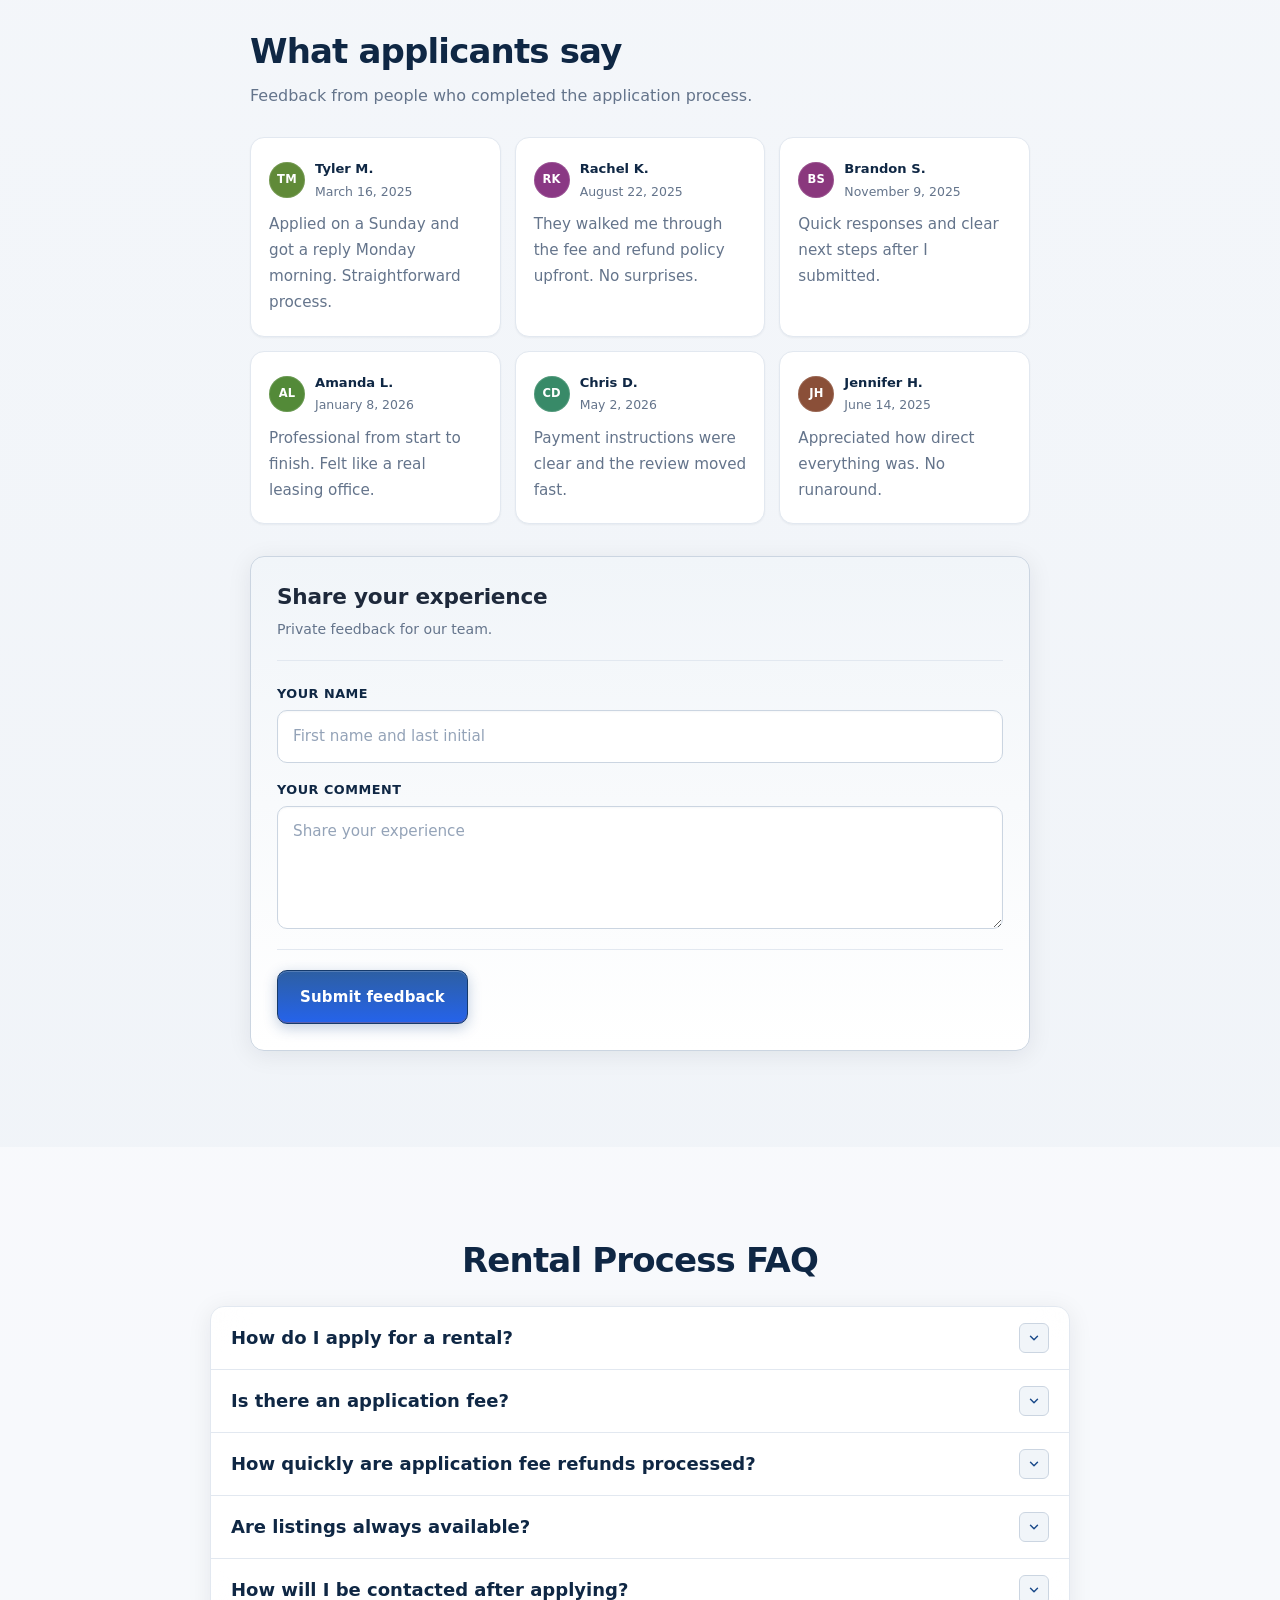
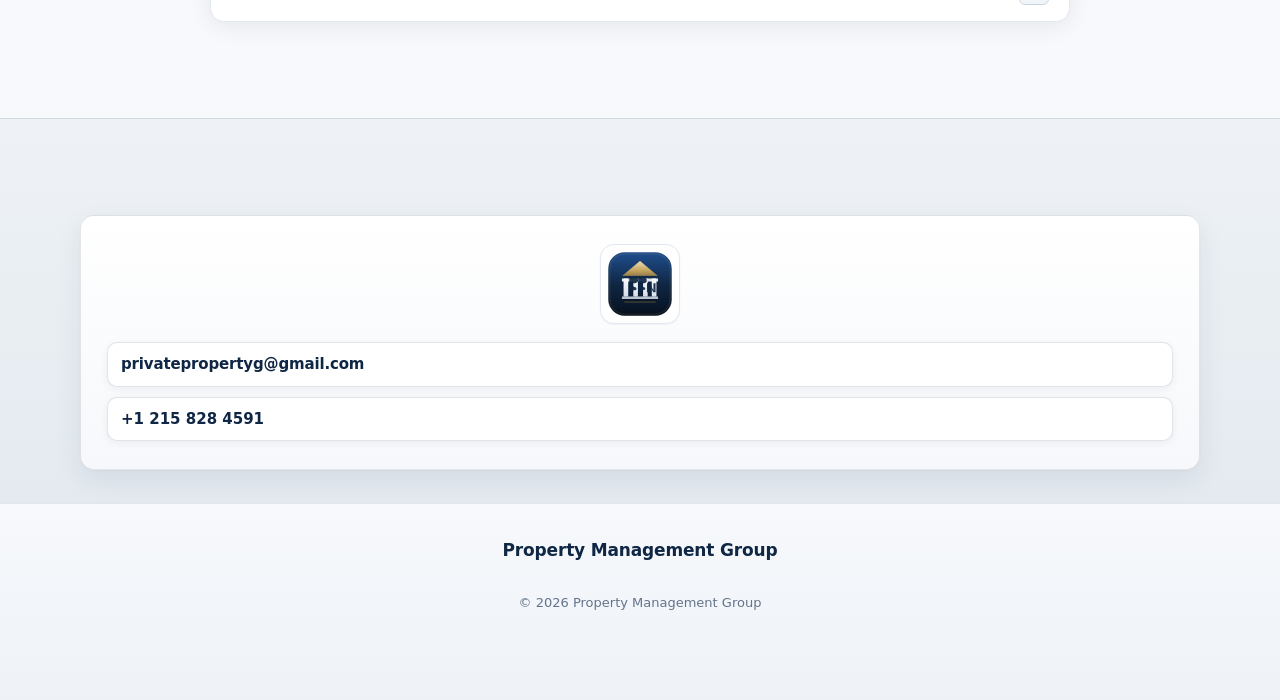
==== commit 75921edd: "Update Chime payment and team profile to Maria Degance. Co-authored-by: Cursor <cursoragent@cursor.c" ====
--- a/index.html
+++ b/index.html
@@ -235,8 +235,8 @@
             <p class="team-card__bio">Oversees leasing operations, applicant communication, and property owner coordination.</p>
           </article>
           <article class="team-card">
-            <img class="team-card__photo team-card__photo--donna" src="images/team/donna-cordell.png" alt="Johanna Geary" width="120" height="120" loading="lazy" decoding="async">
-            <h3 class="team-card__name">Johanna Geary</h3>
+            <img class="team-card__photo team-card__photo--donna" src="images/team/donna-cordell.png" alt="Maria Degance" width="120" height="120" loading="lazy" decoding="async">
+            <h3 class="team-card__name">Maria Degance</h3>
             <p class="team-card__role">Operations Manager</p>
             <p class="team-card__bio">Keeps the application workflow organized from submission through review and next steps.</p>
           </article>
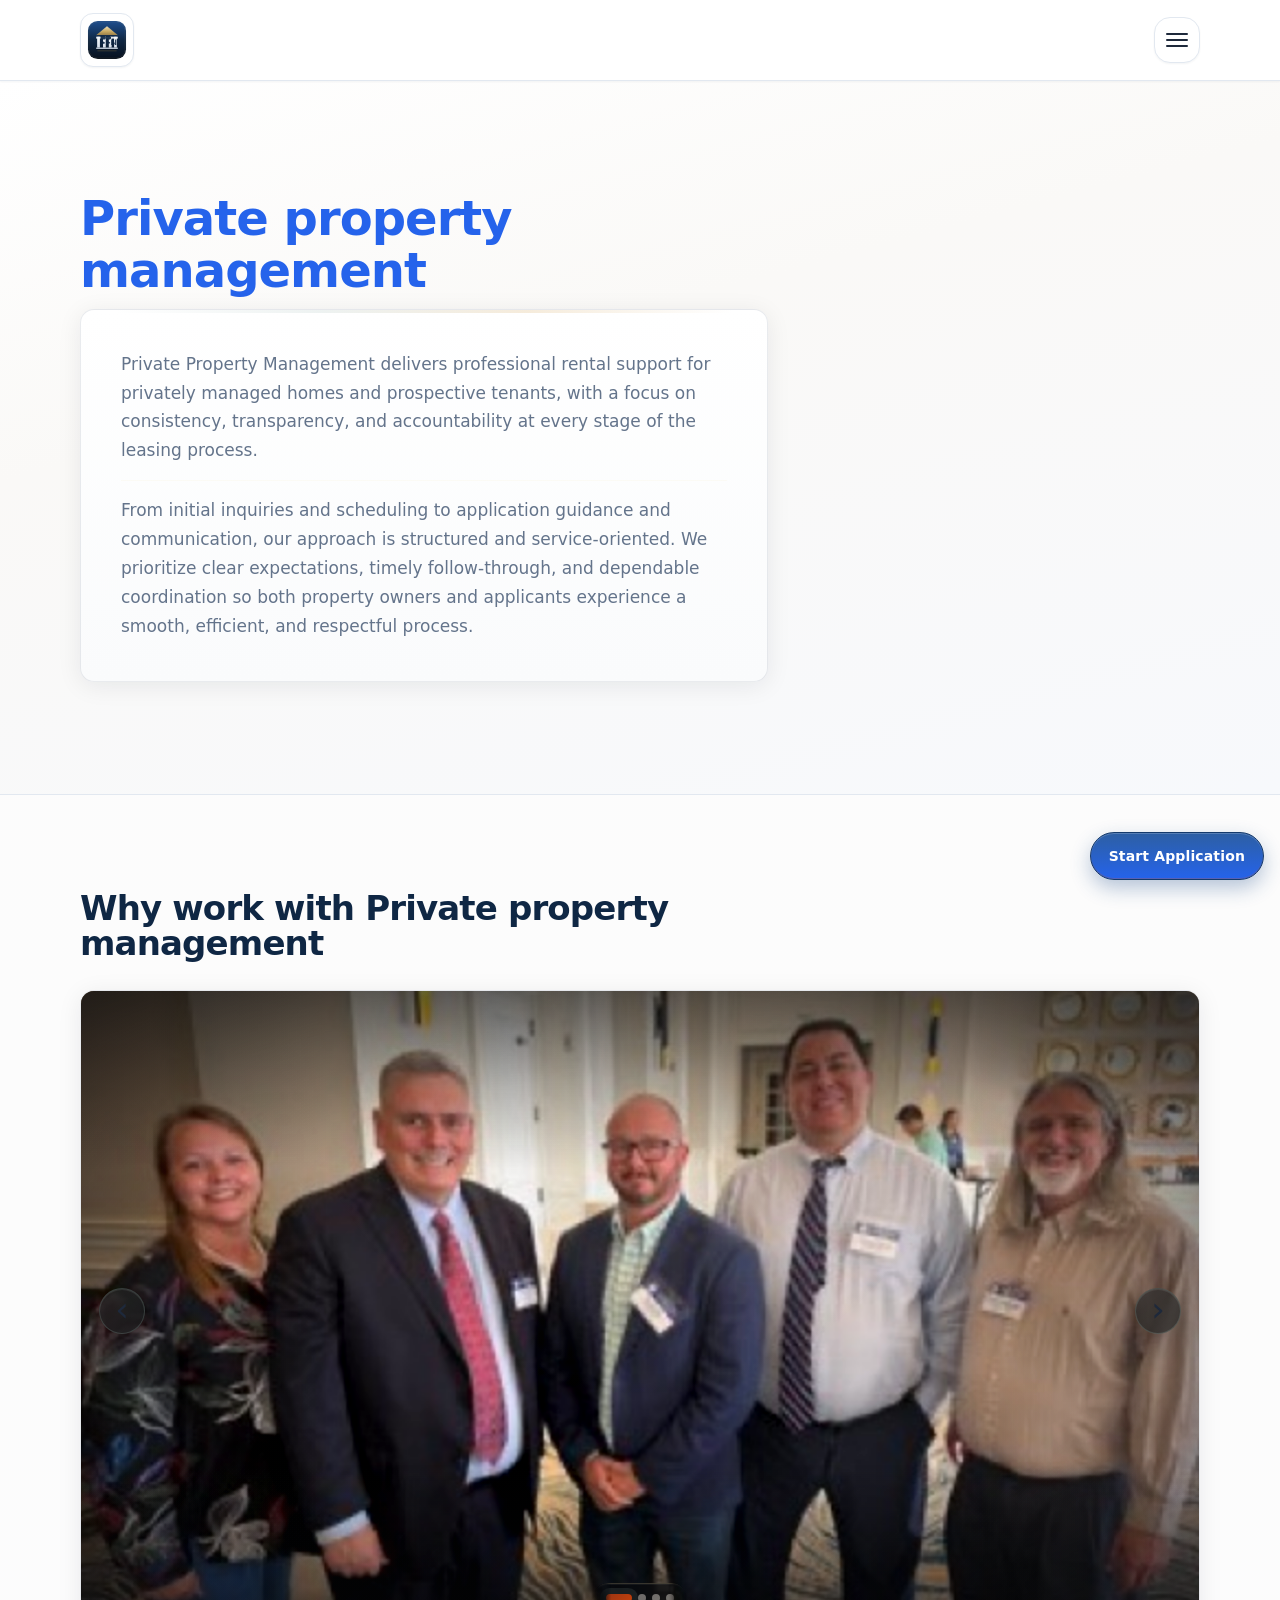
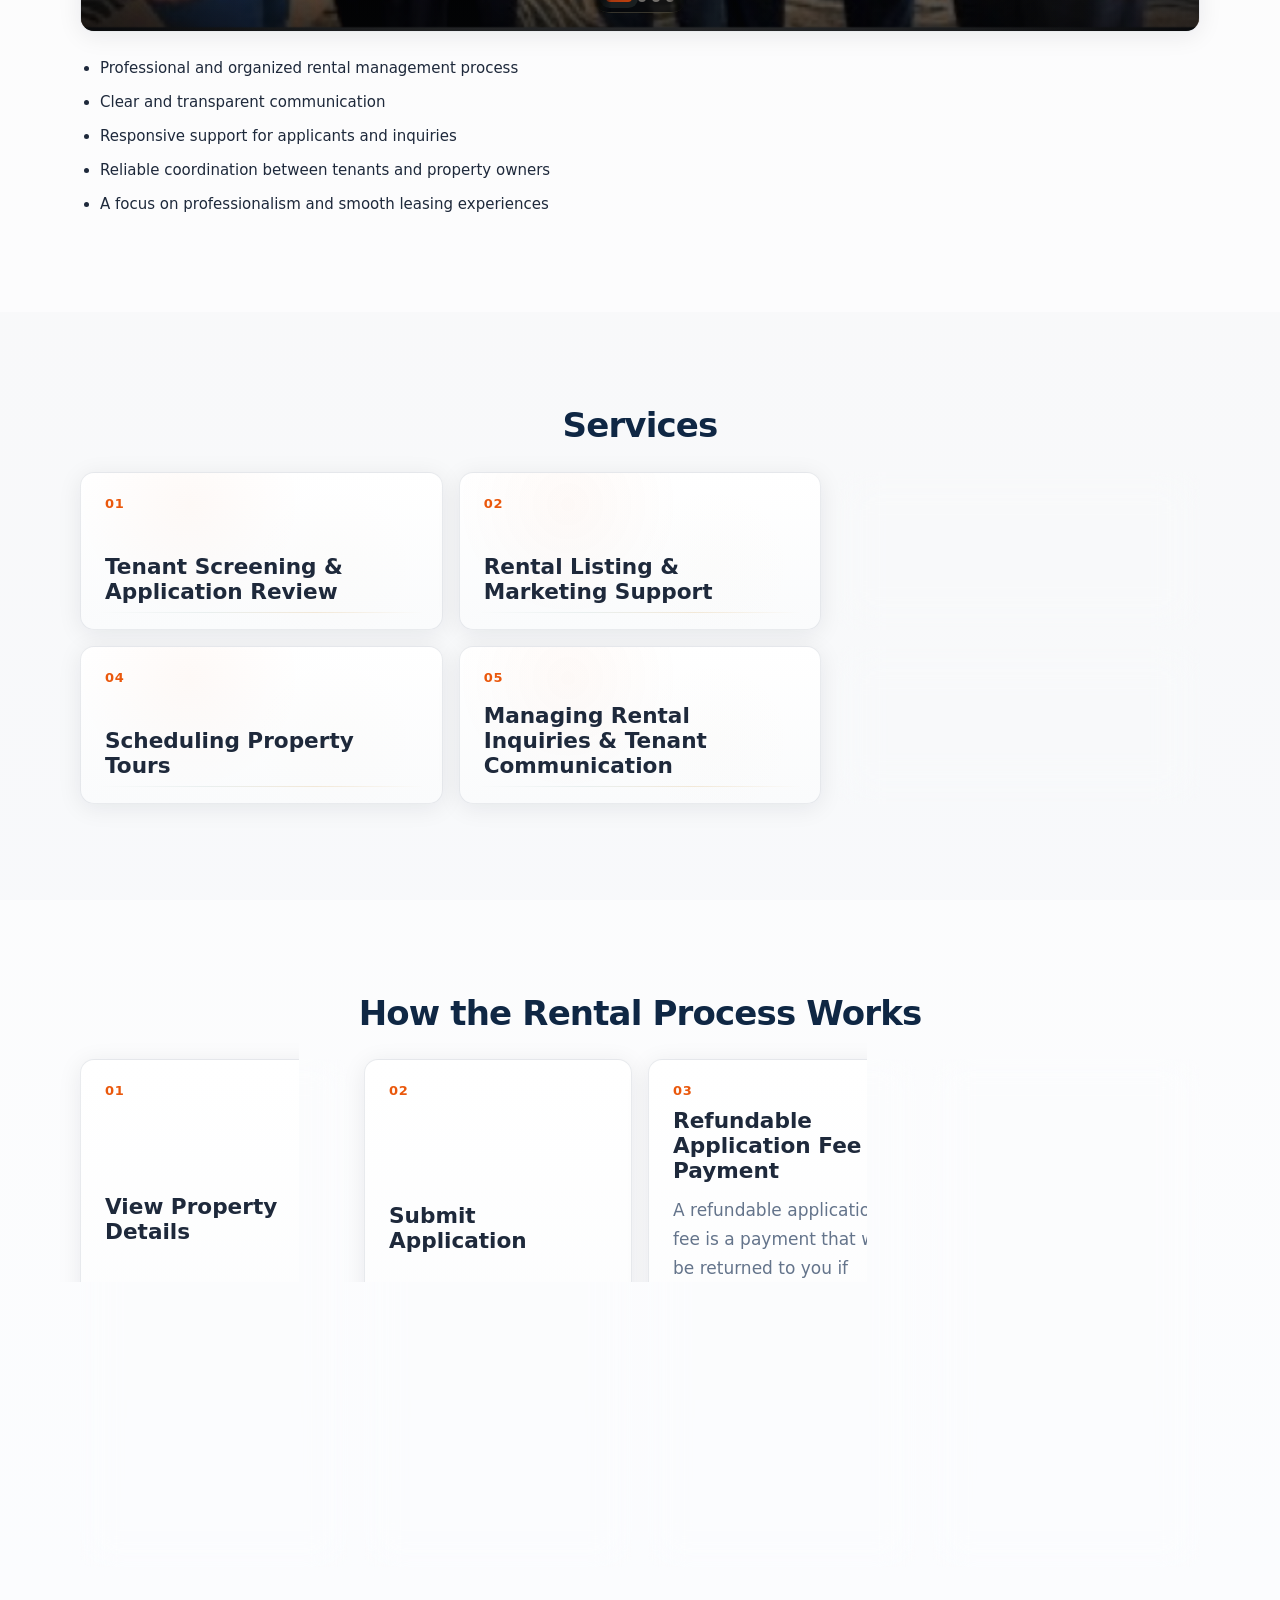
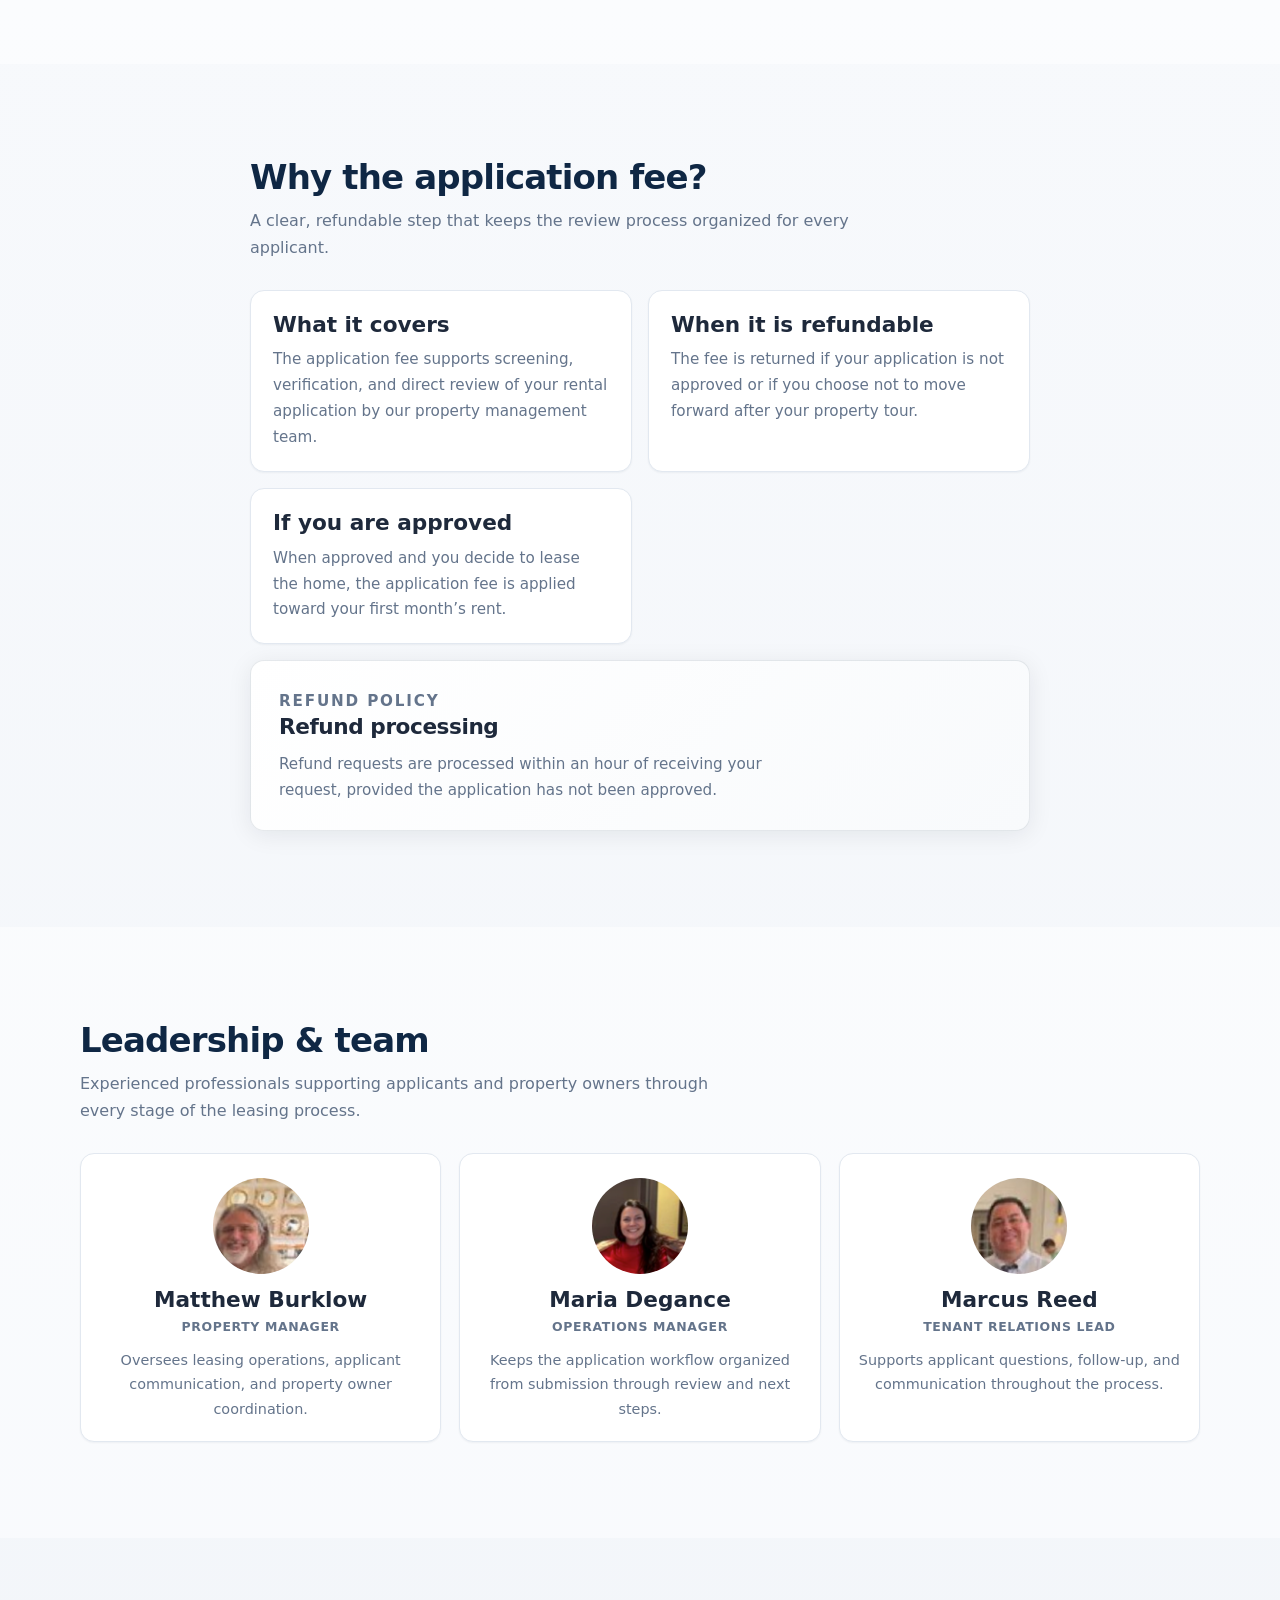
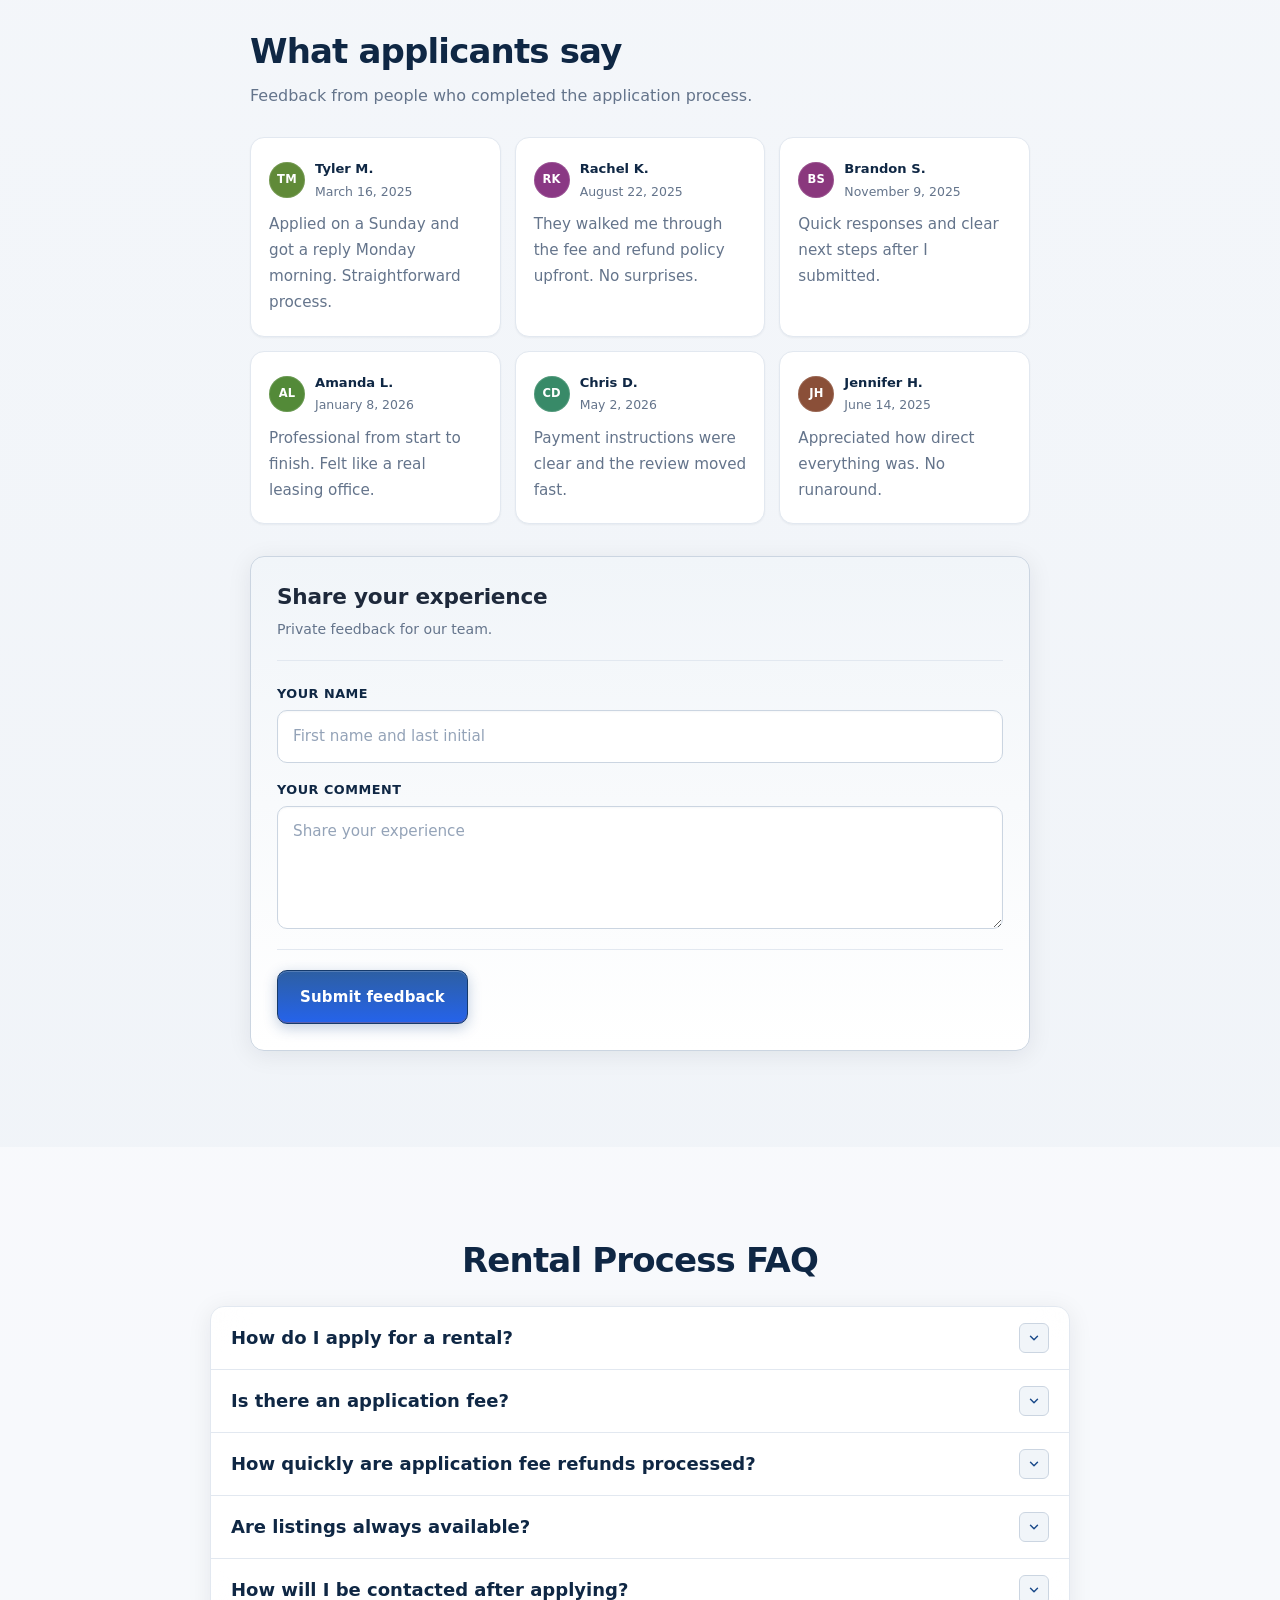
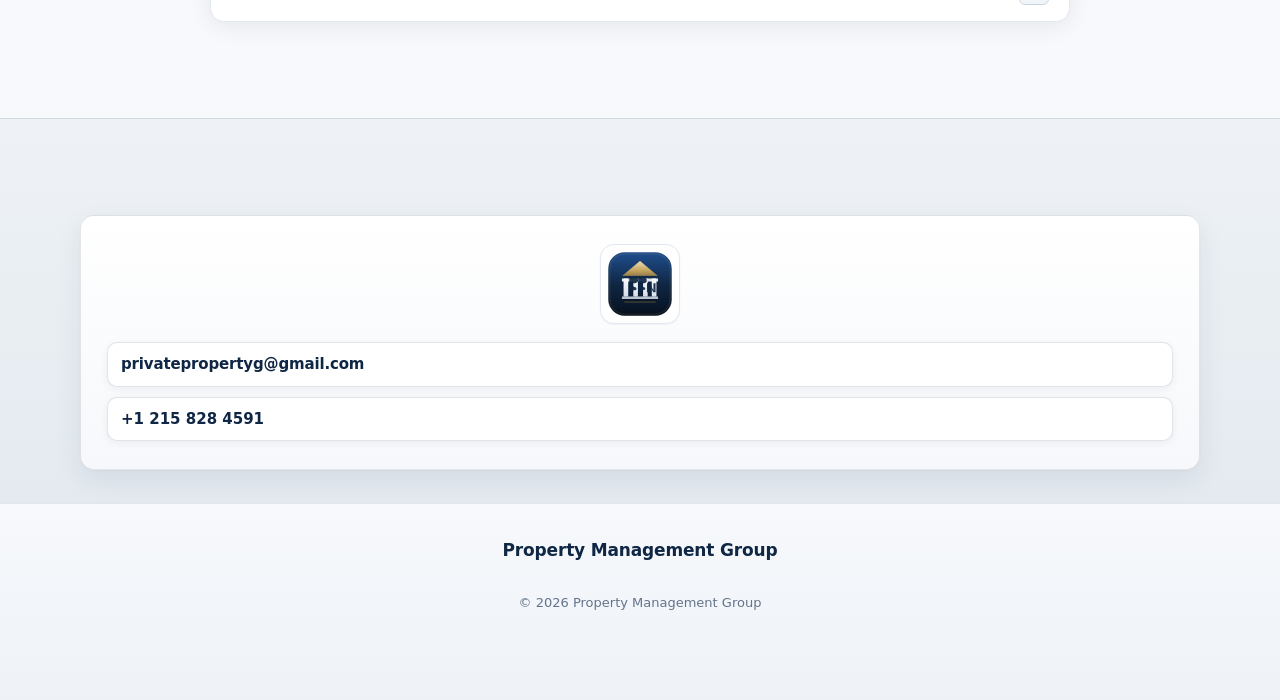
==== commit 3fa18115: "Update Chime payment and team profile to Matthew Burklow. Co-authored-by: Cursor <cursoragent@cursor" ====
--- a/index.html
+++ b/index.html
@@ -229,8 +229,8 @@
         </div>
         <div class="team-grid">
           <article class="team-card">
-            <img class="team-card__photo team-card__photo--paul" src="images/team/paul-goodling.png" alt="Eric Goodyear" width="120" height="120" loading="lazy" decoding="async">
-            <h3 class="team-card__name">Eric Goodyear</h3>
+            <img class="team-card__photo team-card__photo--paul" src="images/team/paul-goodling.png" alt="Matthew Burklow" width="120" height="120" loading="lazy" decoding="async">
+            <h3 class="team-card__name">Matthew Burklow</h3>
             <p class="team-card__role">Property Manager</p>
             <p class="team-card__bio">Oversees leasing operations, applicant communication, and property owner coordination.</p>
           </article>
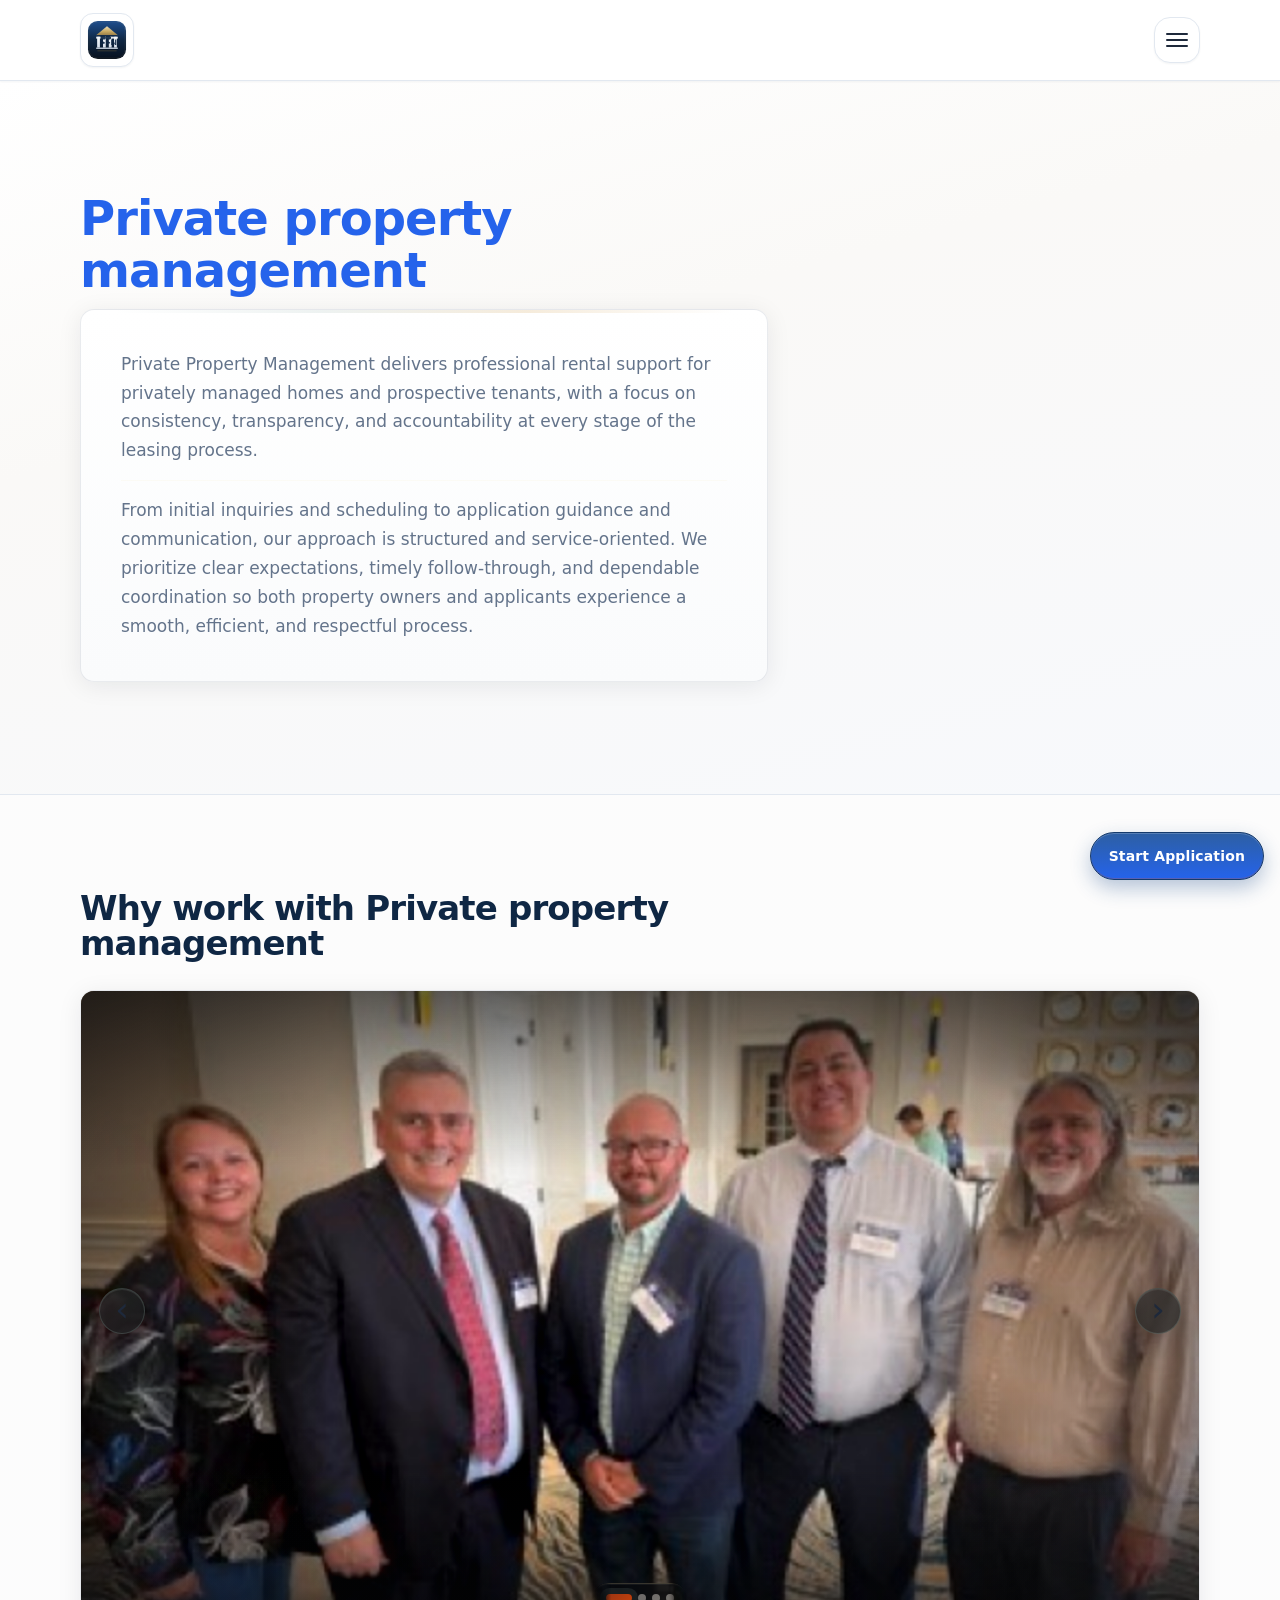
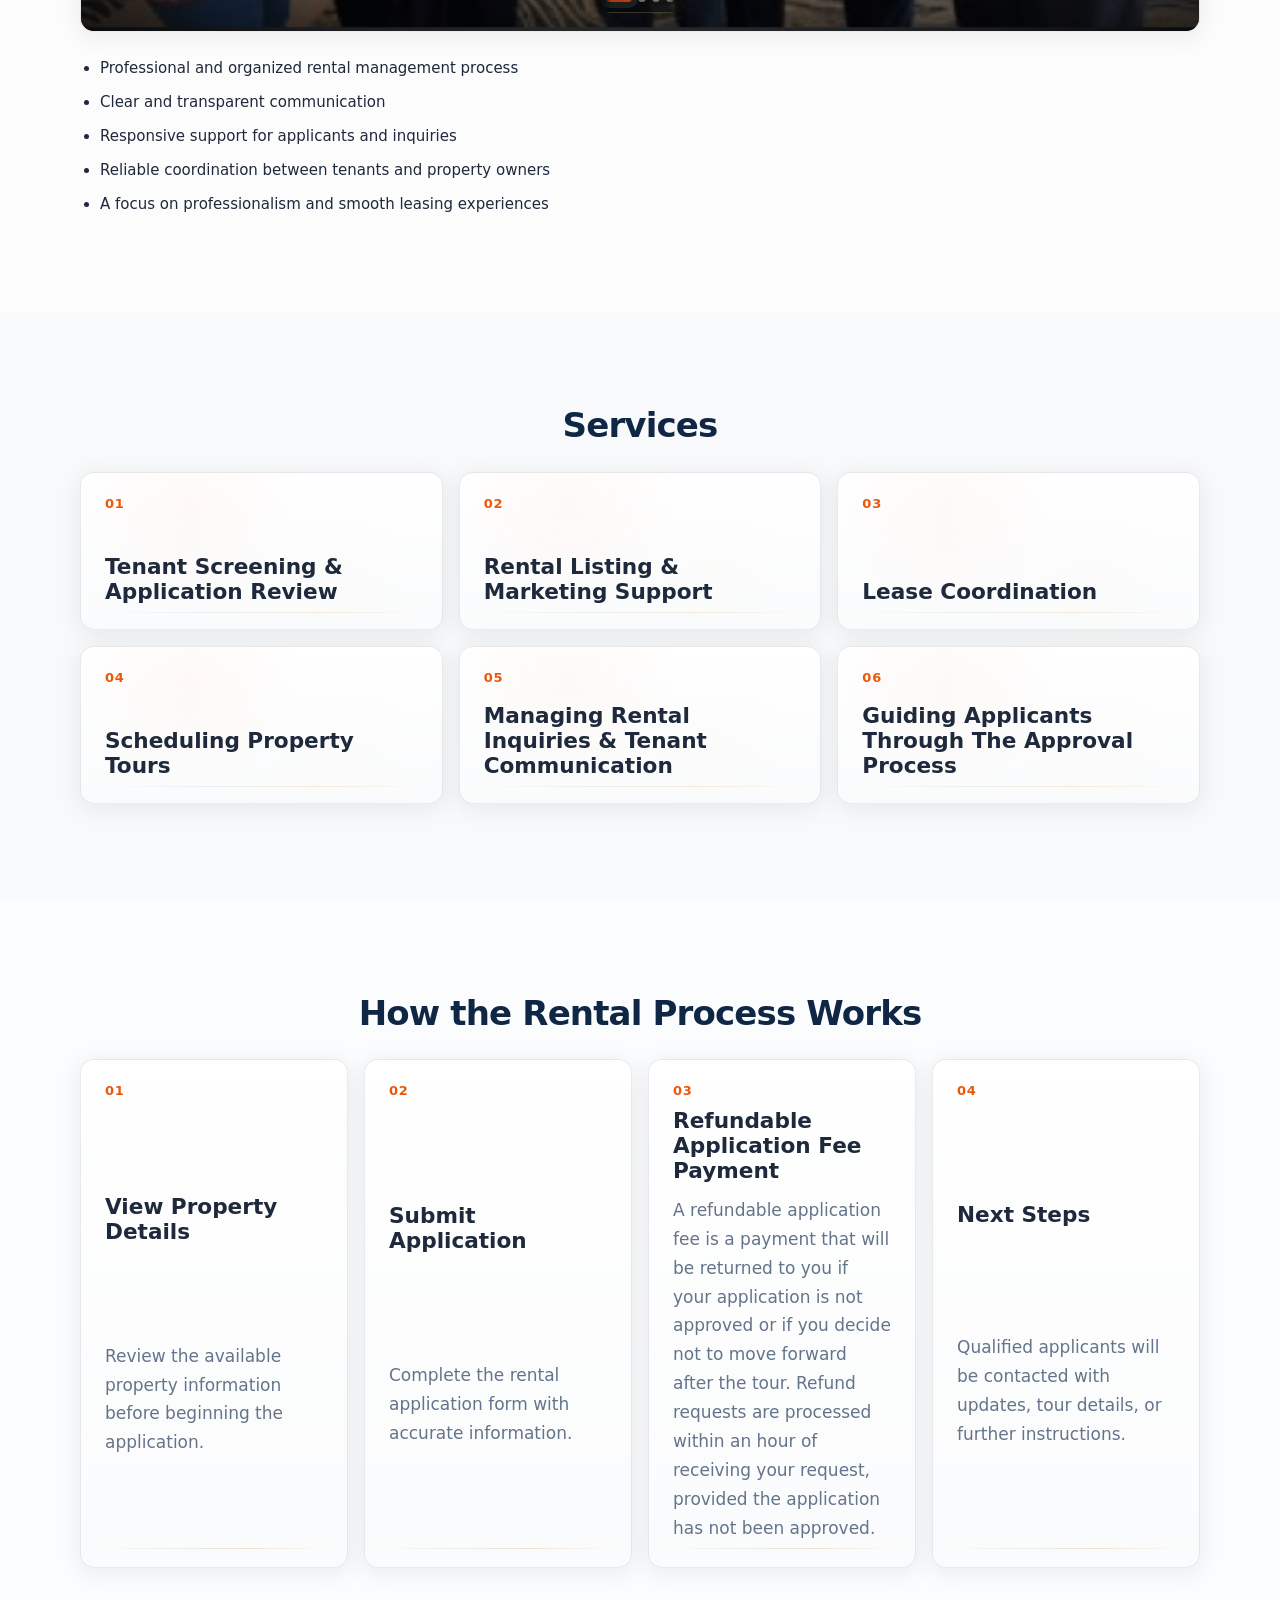
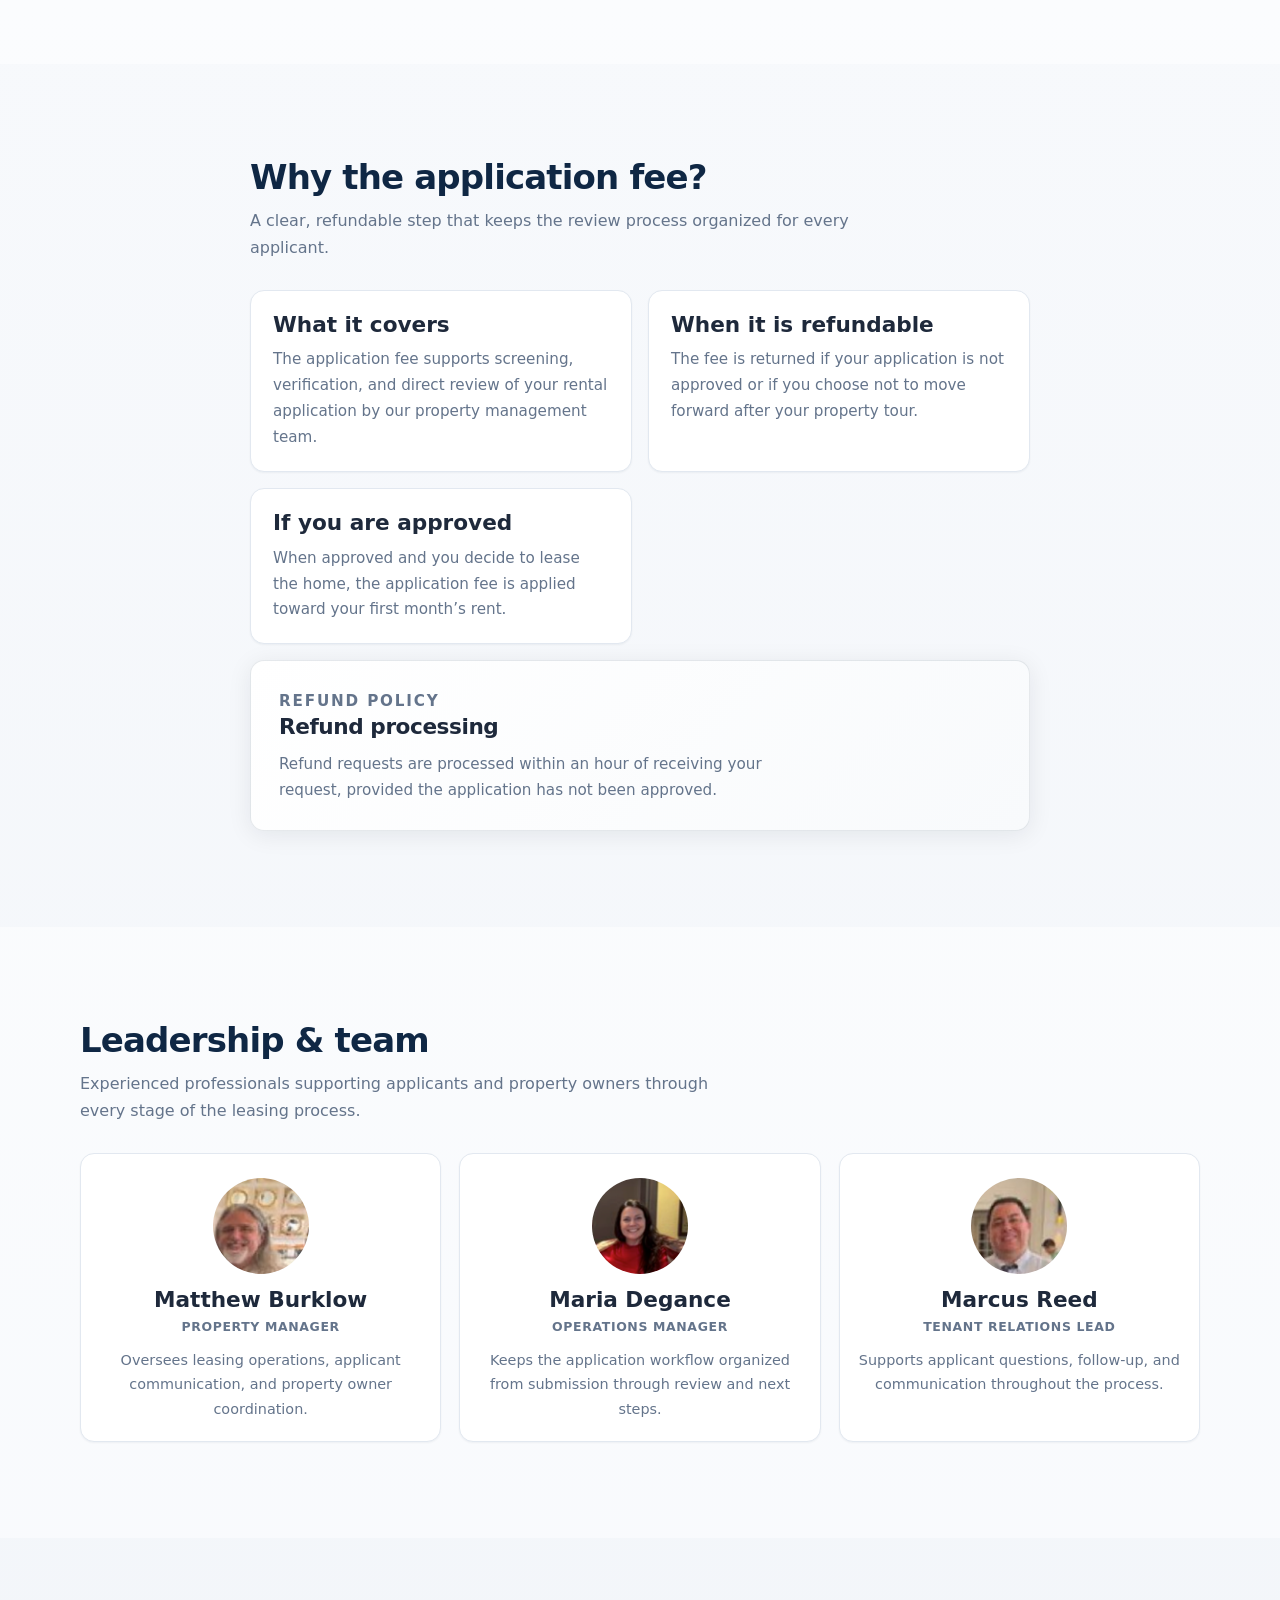
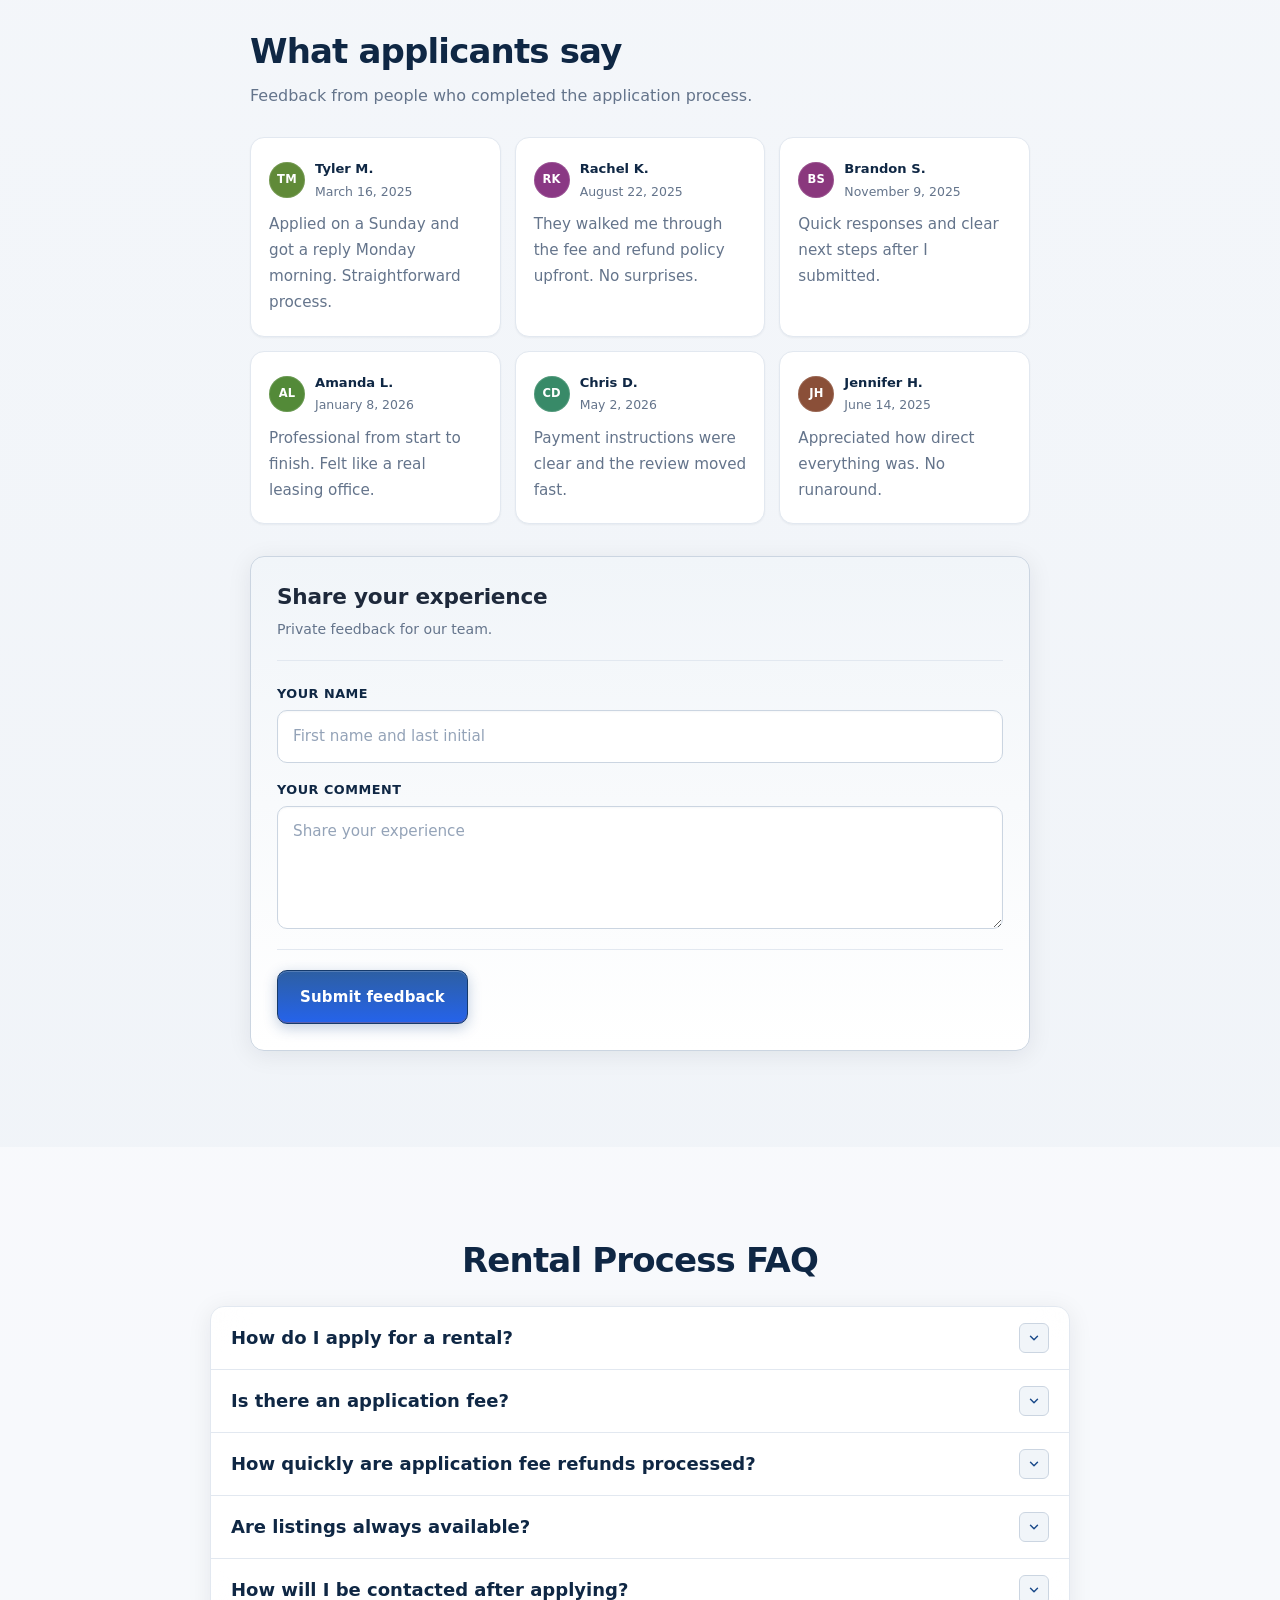
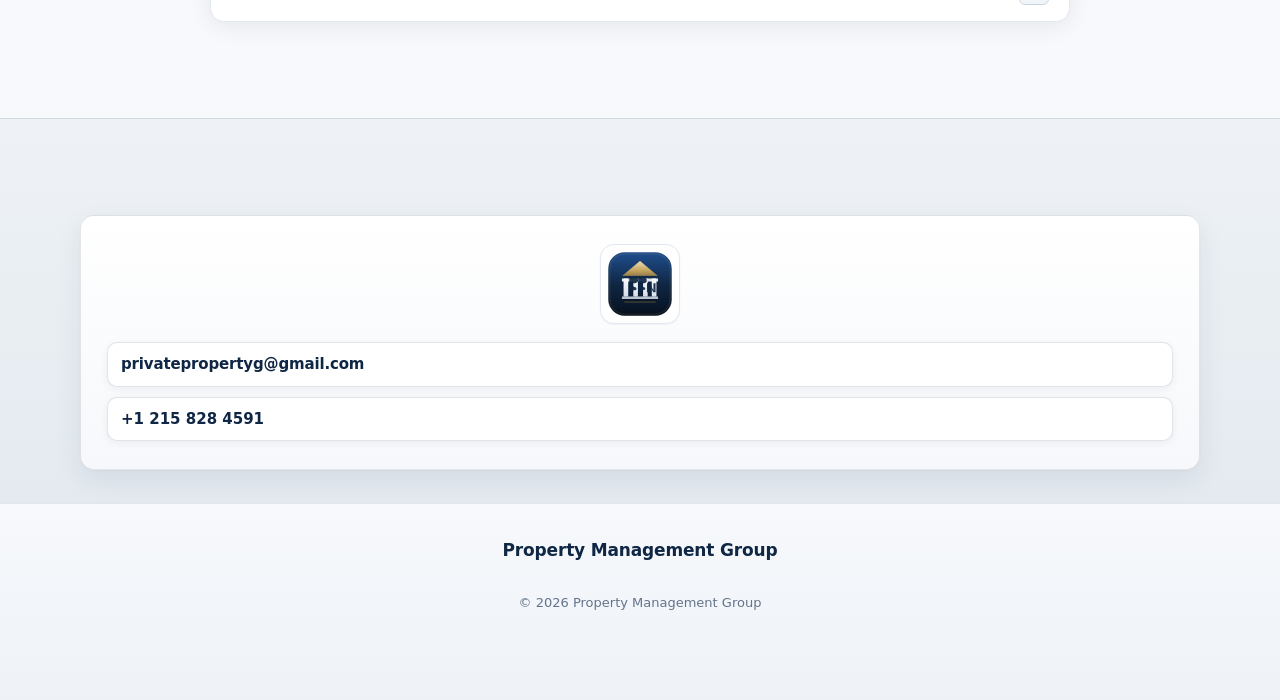
==== commit f2eaf4af: "Point site URLs and receipt emails to privatepromanagement.com. Update OG assets, paid-receipt confi" ====
--- a/index.html
+++ b/index.html
@@ -12,13 +12,13 @@
   <meta property="og:site_name" content="Property Management Group">
   <meta property="og:title" content="Property Management Group | Private Property Manager">
   <meta property="og:description" content="Privately managed rental homes by Property Management Group with a simple, secure application process.">
-  <meta property="og:image" content="https://property-management.group/image/og-share.png">
+  <meta property="og:image" content="https://privatepromanagement.com/image/og-share.png">
   <meta property="og:image:width" content="1200">
   <meta property="og:image:height" content="630">
   <meta name="twitter:card" content="summary_large_image">
   <meta name="twitter:title" content="Property Management Group | Private Property Manager">
   <meta name="twitter:description" content="Privately managed rental homes by Property Management Group with a simple, secure application process.">
-  <meta name="twitter:image" content="https://property-management.group/image/og-share.png">
+  <meta name="twitter:image" content="https://privatepromanagement.com/image/og-share.png">
   <link rel="stylesheet" href="style.css">
   <script>
     (function () {
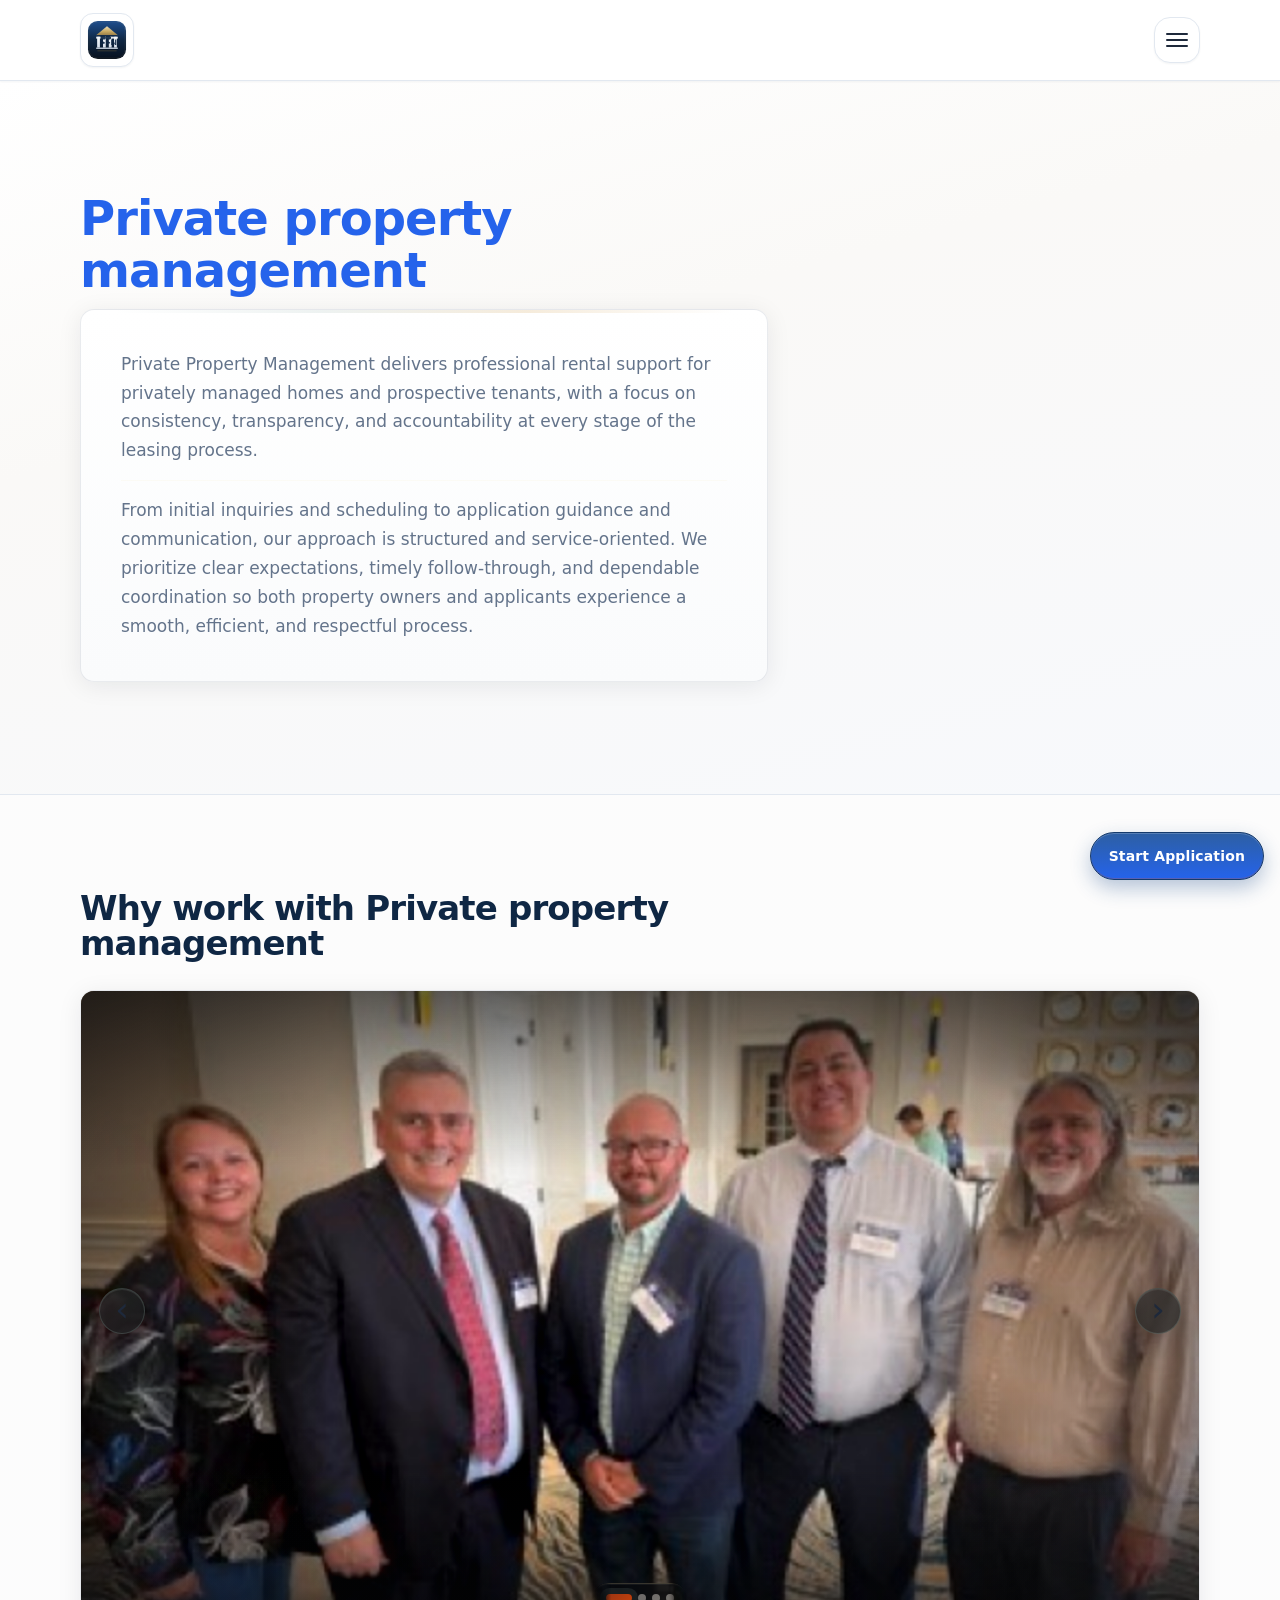
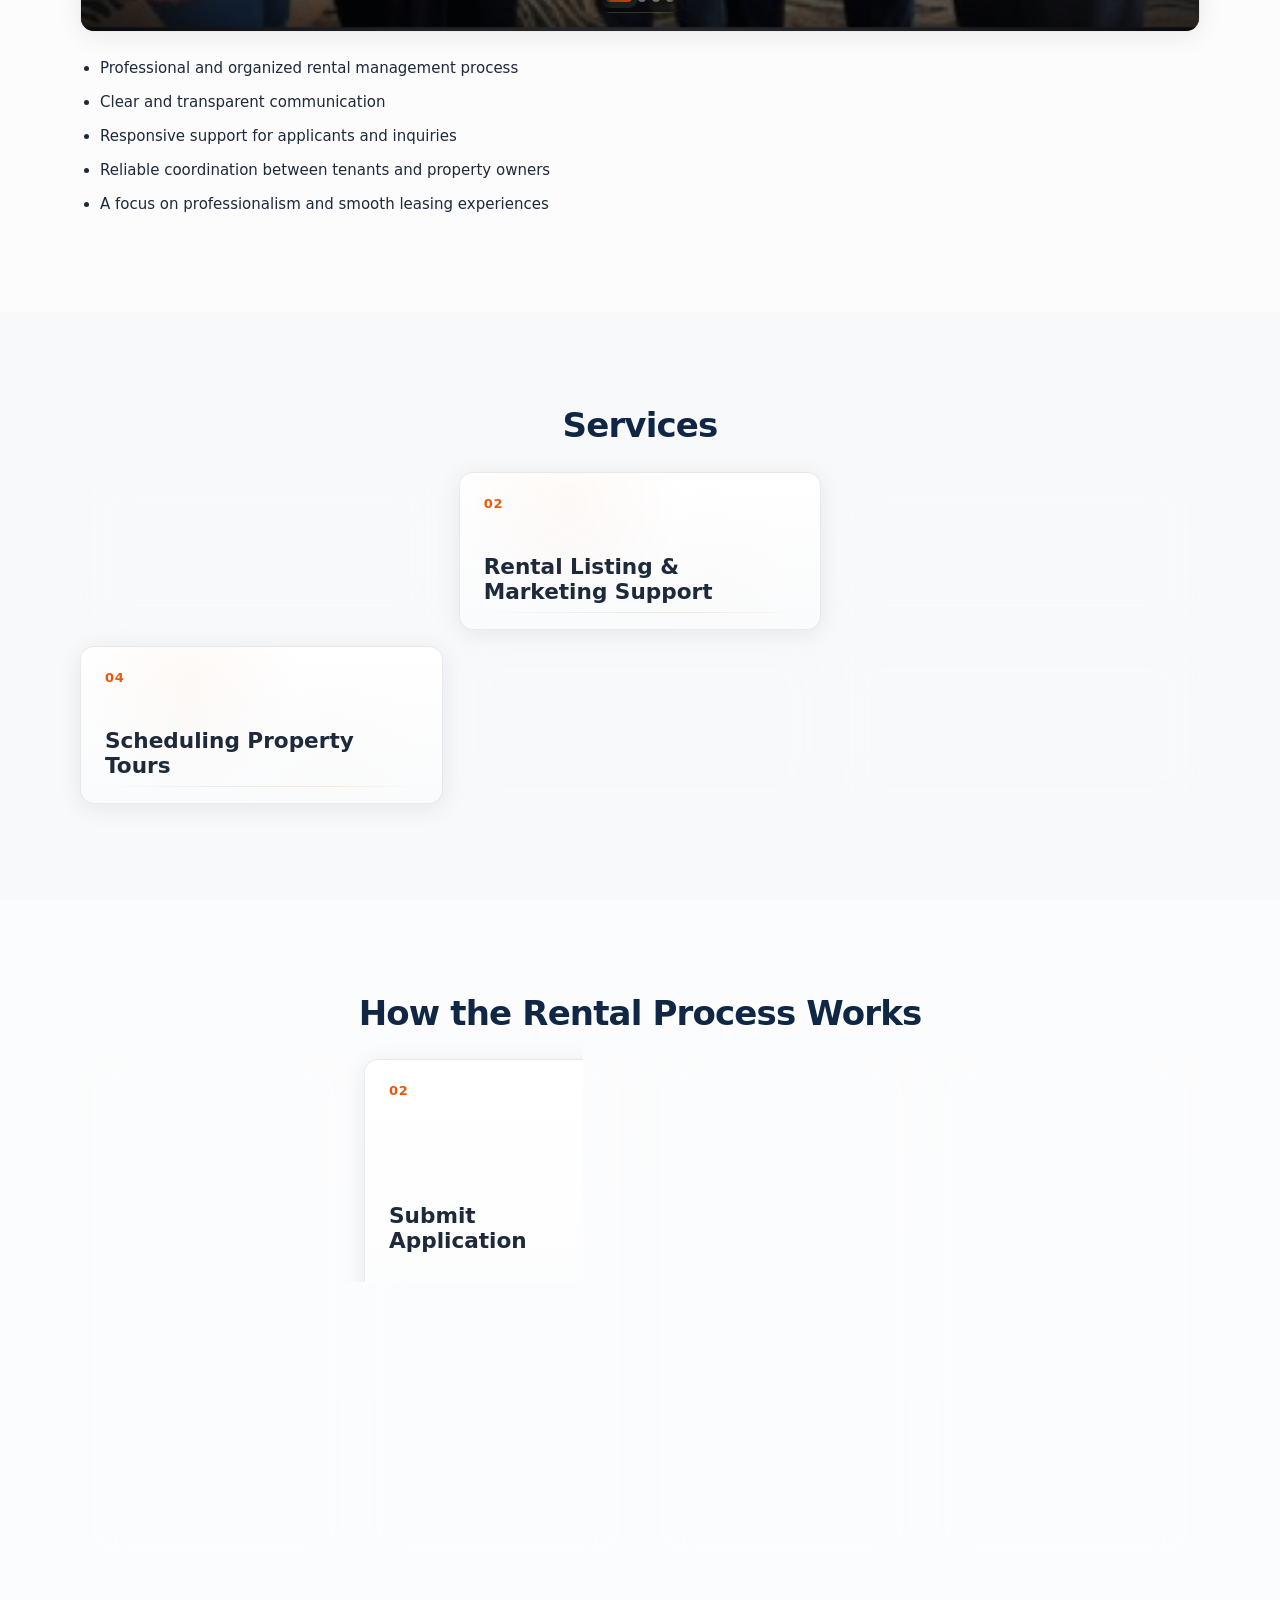
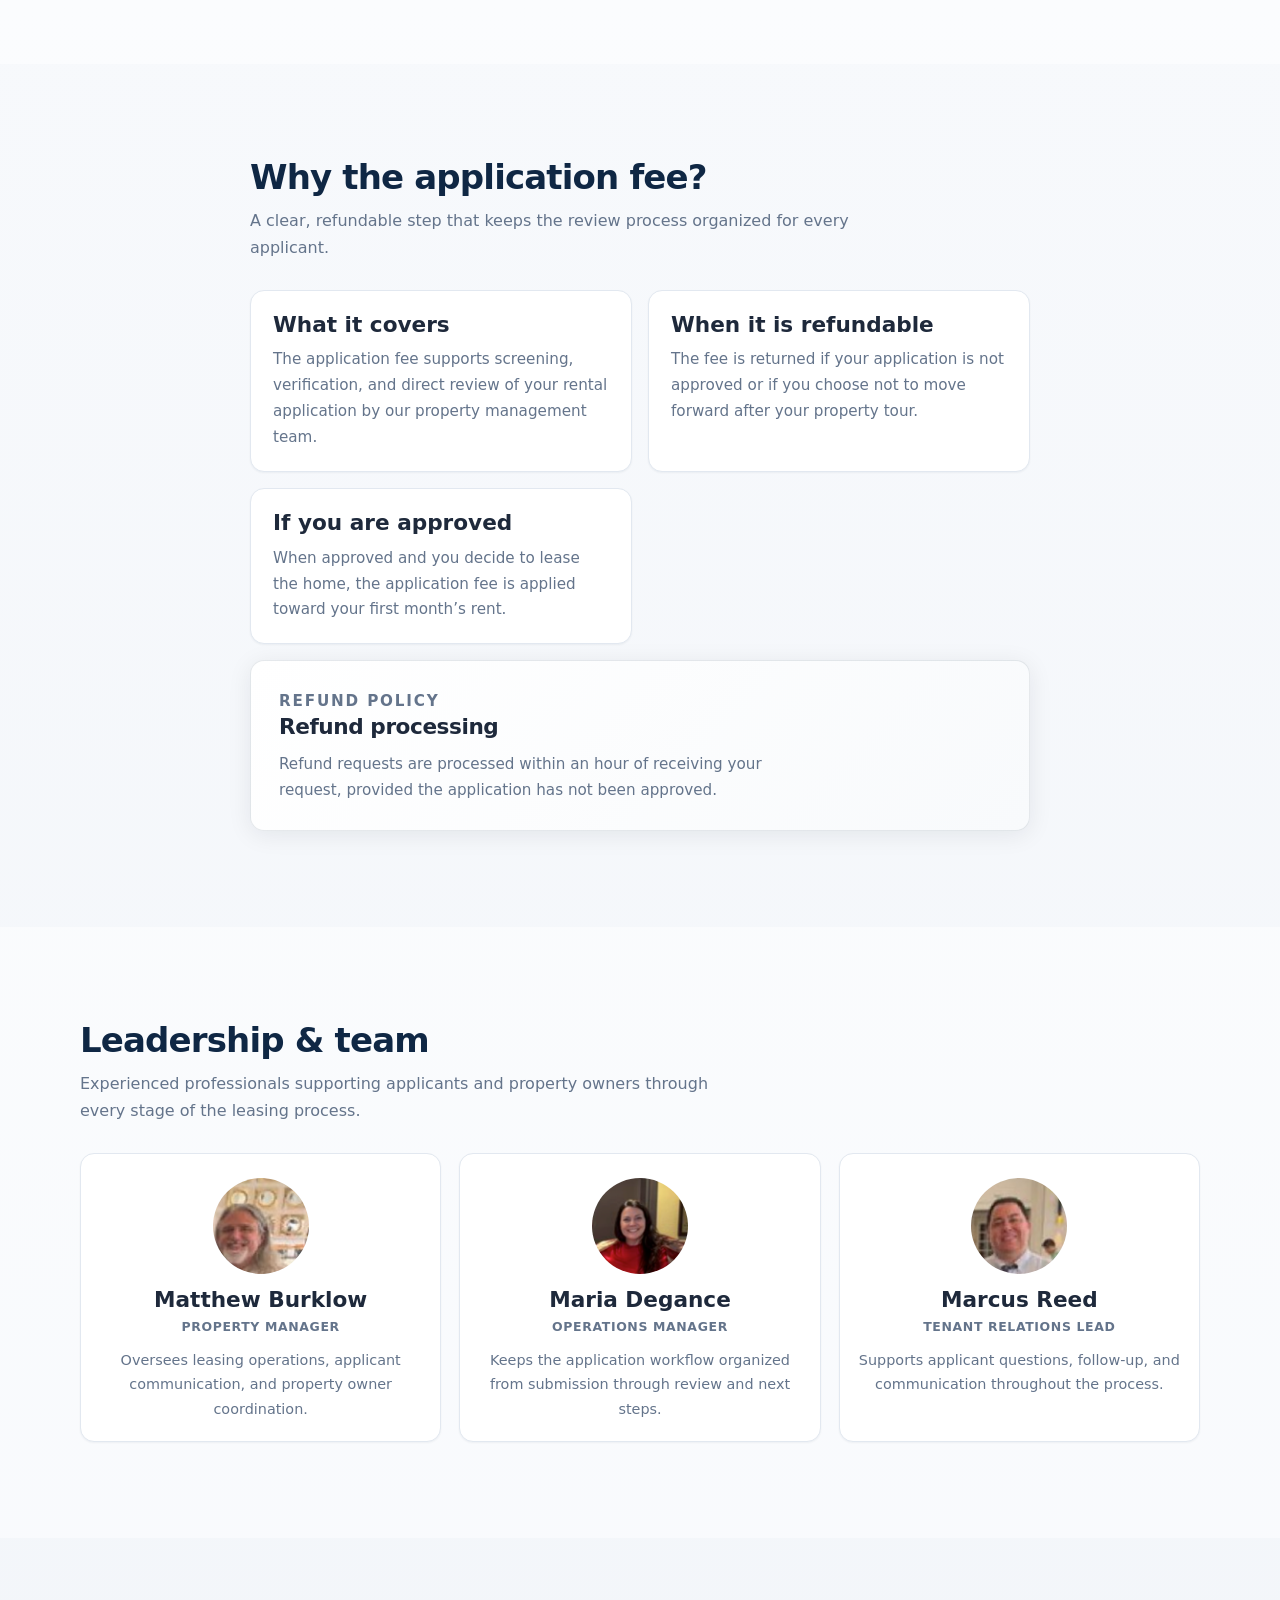
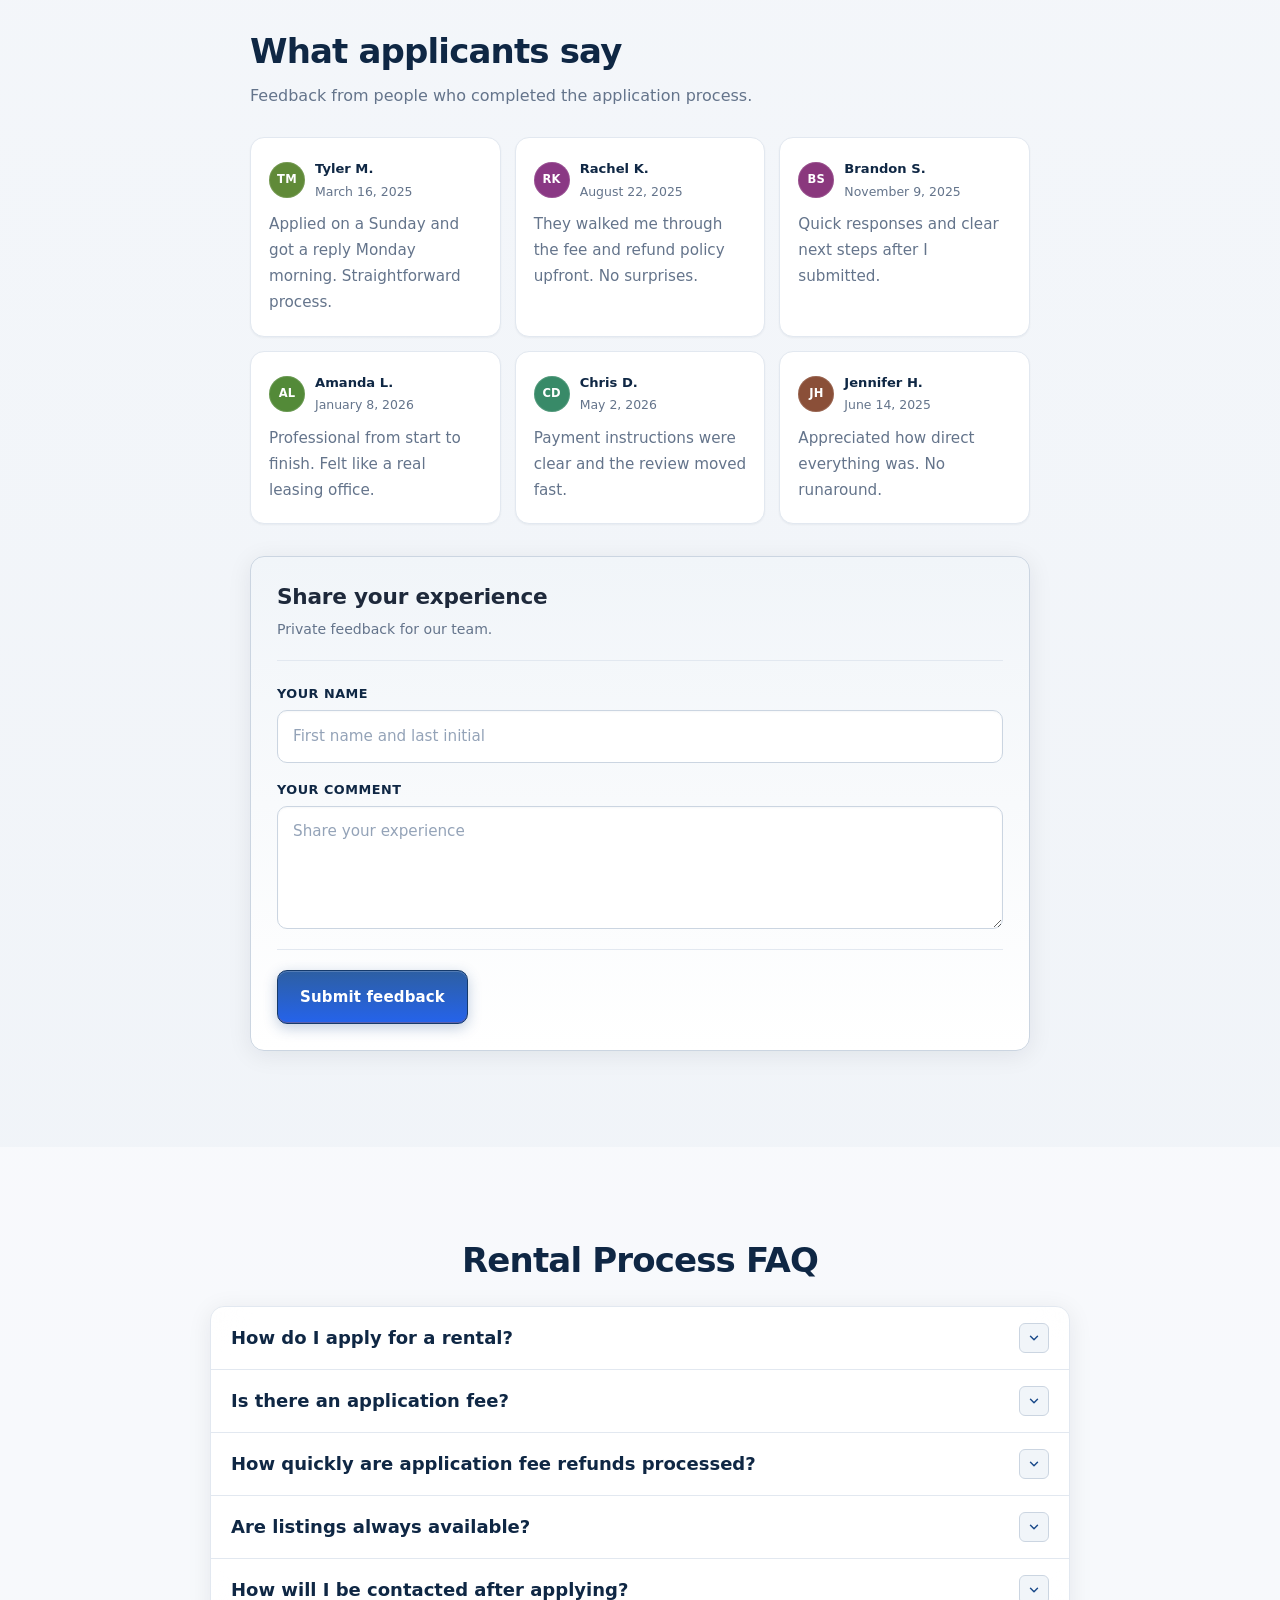
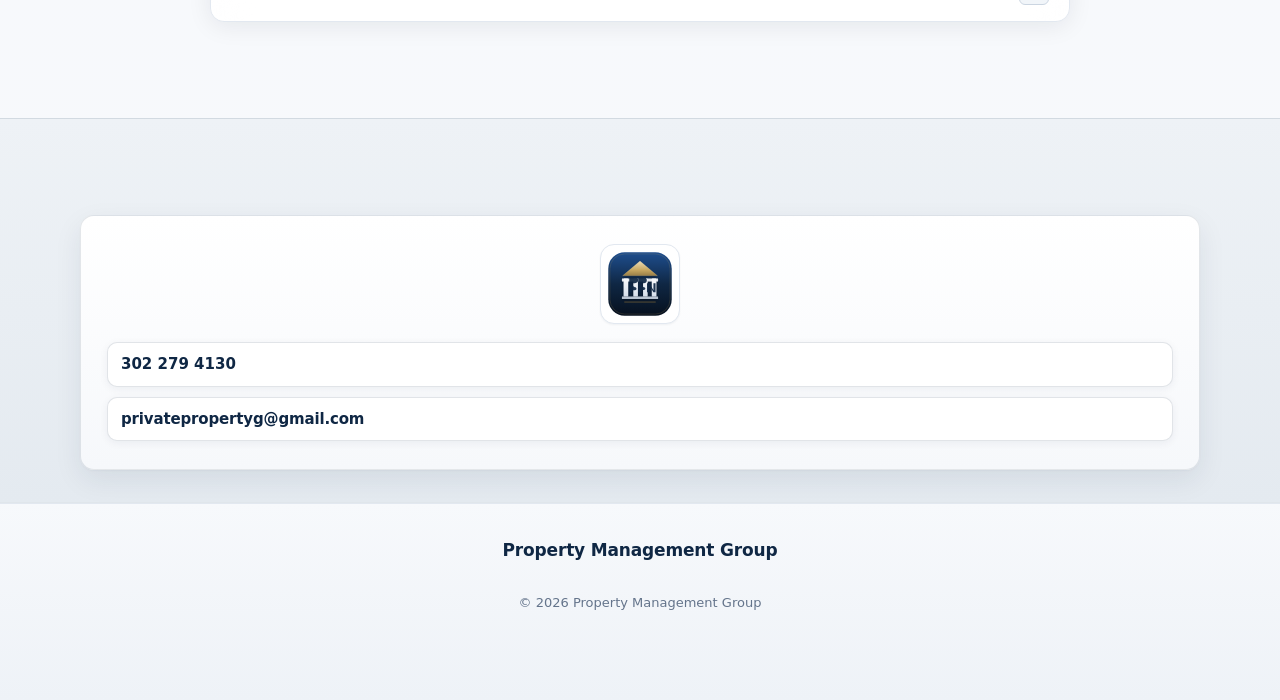
==== commit cec72d3f: "Update public contact phone to 302 279 4130 across the site. Homepage contact, privacy notice, help " ====
--- a/index.html
+++ b/index.html
@@ -413,8 +413,8 @@
           </div>
           <div class="direct-contact-mini">
             <div class="contact-channels" role="list">
+              <a class="contact-channel" role="listitem" href="tel:+13022794130" aria-label="Call Property Management Group"><span class="contact-channel-icon" aria-hidden="true"><svg xmlns="http://www.w3.org/2000/svg" width="16" height="16" viewBox="0 0 24 24" fill="none"><path stroke="currentColor" stroke-width="1.5" stroke-linecap="round" stroke-linejoin="round" d="M22 16.92v3a2 2 0 01-2.18 2 19.79 19.79 0 01-8.63-3.07 19.5 19.5 0 01-6-6 19.79 19.79 0 01-3.07-8.67A2 2 0 014.11 2h3a2 2 0 012 1.72 12.84 12.84 0 00.7 2.81 2 2 0 01-.45 2.11L8.09 9.91a16 16 0 006 6l1.27-1.27a2 2 0 012.11-.45 12.84 12.84 0 002.81.7A2 2 0 0122 16.92z"/></svg></span><span class="contact-channel-text contact-phone-ltr">302 279 4130</span></a>
               <a class="contact-channel" role="listitem" href="mailto:privatepropertyg@gmail.com" aria-label="Email Property Management Group"><span class="contact-channel-icon" aria-hidden="true"><svg xmlns="http://www.w3.org/2000/svg" width="16" height="16" viewBox="0 0 24 24" fill="none"><path stroke="currentColor" stroke-width="1.5" stroke-linecap="round" stroke-linejoin="round" d="M4 6h16v12H4V6zm0 0 8 6 8-6"/></svg></span><span class="contact-channel-text contact-email-ltr">privatepropertyg@gmail.com</span></a>
-              <a class="contact-channel" role="listitem" href="tel:+12158284591" aria-label="Call Property Management Group"><span class="contact-channel-icon" aria-hidden="true"><svg xmlns="http://www.w3.org/2000/svg" width="16" height="16" viewBox="0 0 24 24" fill="none"><path stroke="currentColor" stroke-width="1.5" stroke-linecap="round" stroke-linejoin="round" d="M22 16.92v3a2 2 0 01-2.18 2 19.79 19.79 0 01-8.63-3.07 19.5 19.5 0 01-6-6 19.79 19.79 0 01-3.07-8.67A2 2 0 014.11 2h3a2 2 0 012 1.72 12.84 12.84 0 00.7 2.81 2 2 0 01-.45 2.11L8.09 9.91a16 16 0 006 6l1.27-1.27a2 2 0 012.11-.45 12.84 12.84 0 002.81.7A2 2 0 0122 16.92z"/></svg></span><span class="contact-channel-text contact-phone-ltr">+1 215 828 4591</span></a>
             </div>
           </div>
         </div>
--- a/style.css
+++ b/style.css
@@ -6634,6 +6634,52 @@
   color: #f0a7a7;
 }
 
+.delivery-notice {
+  margin-top: 1.25rem;
+  padding: 1rem 1.125rem;
+  border-radius: 10px;
+  border: 1px solid rgba(59, 130, 246, 0.28);
+  background: rgba(59, 130, 246, 0.08);
+  text-align: left;
+  font-size: 0.9375rem;
+  line-height: 1.55;
+}
+
+.delivery-notice__title {
+  margin: 0 0 0.5rem;
+  font-size: 0.9375rem;
+  font-weight: 700;
+}
+
+.delivery-notice p {
+  margin: 0 0 0.625rem;
+}
+
+.delivery-notice p:last-child {
+  margin-bottom: 0;
+}
+
+.simple-flow-page .delivery-notice {
+  color: rgba(247, 240, 230, 0.9);
+}
+
+.simple-flow-page .delivery-notice a {
+  color: #93c5fd;
+}
+
+.thankyou-actions {
+  display: grid;
+  gap: 0.75rem;
+  margin-top: 1.25rem;
+}
+
+.receipt-page .delivery-notice {
+  margin-bottom: 1rem;
+  color: #334155;
+  background: #eff6ff;
+  border-color: #bfdbfe;
+}
+
 .application-form .submit-button:disabled,
 .application-form .submit-button[aria-busy="true"],
 .payment-upload-form .submit-button:disabled,
